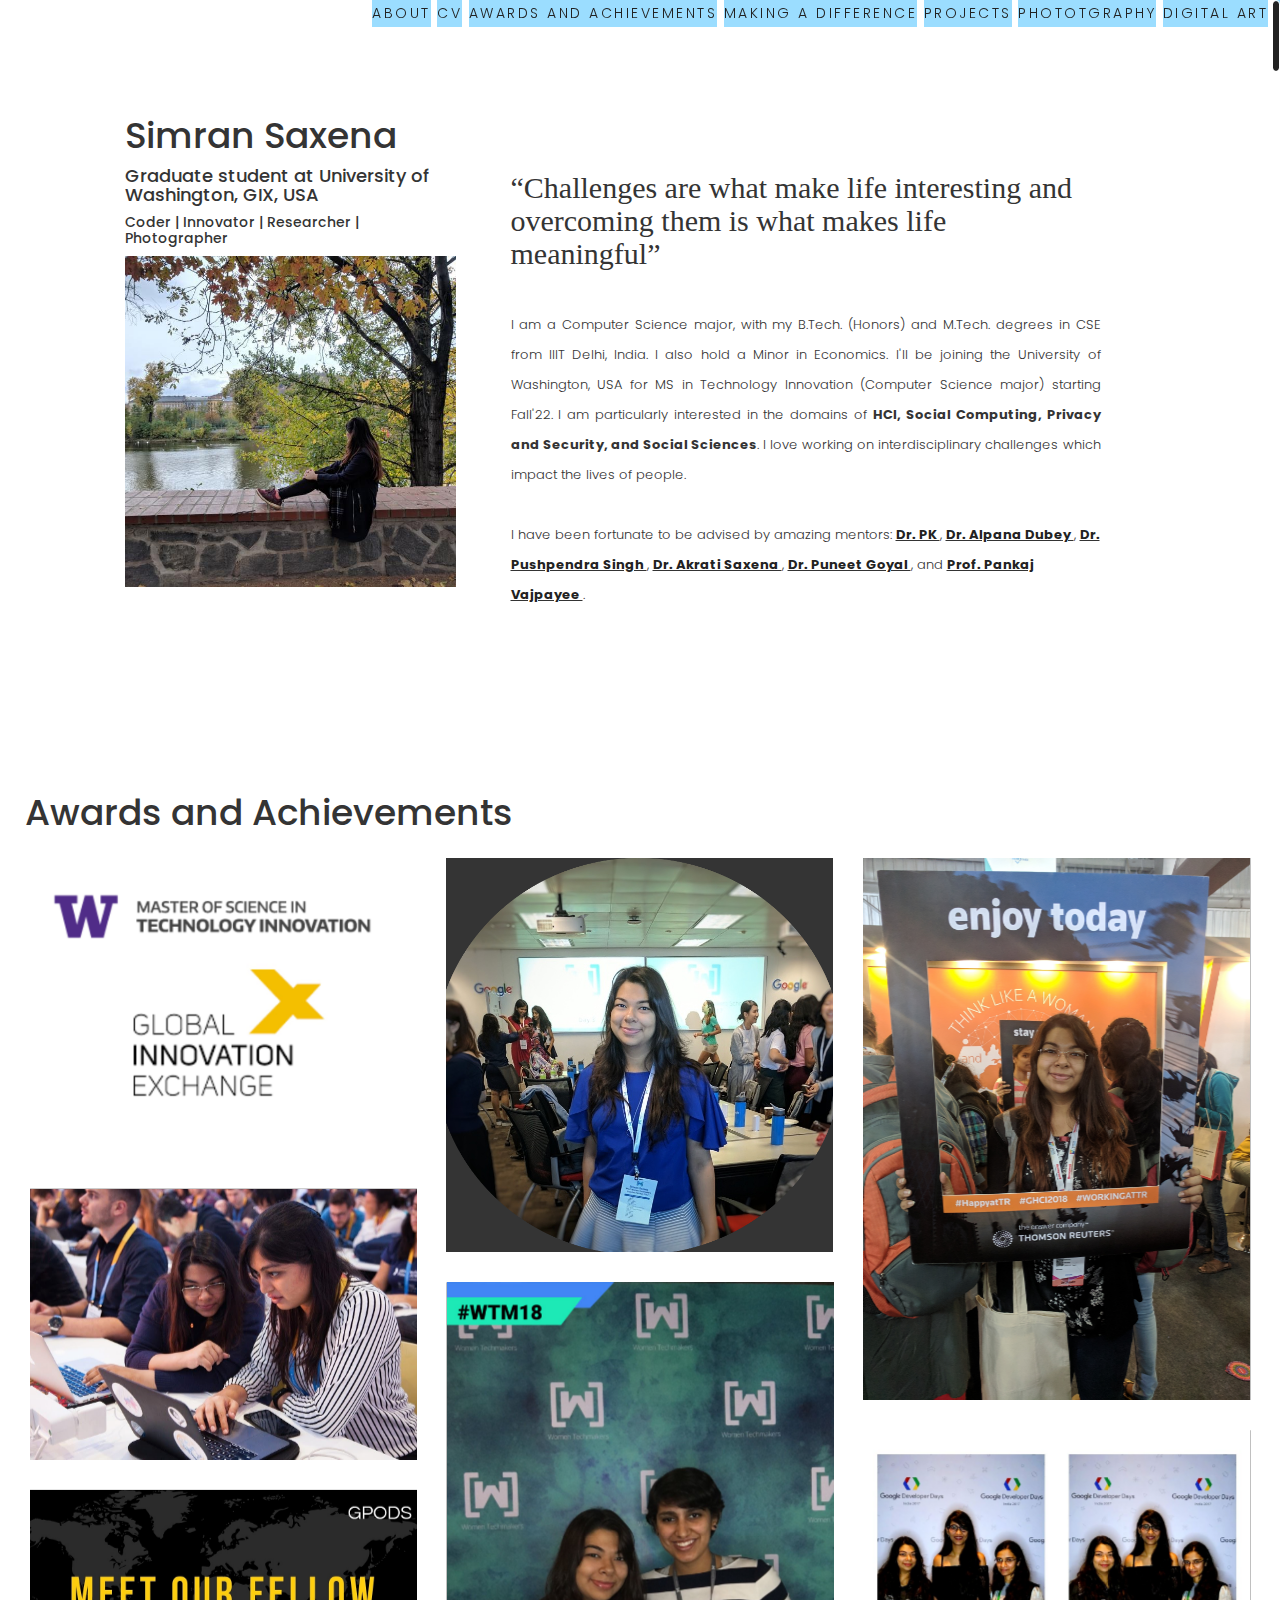
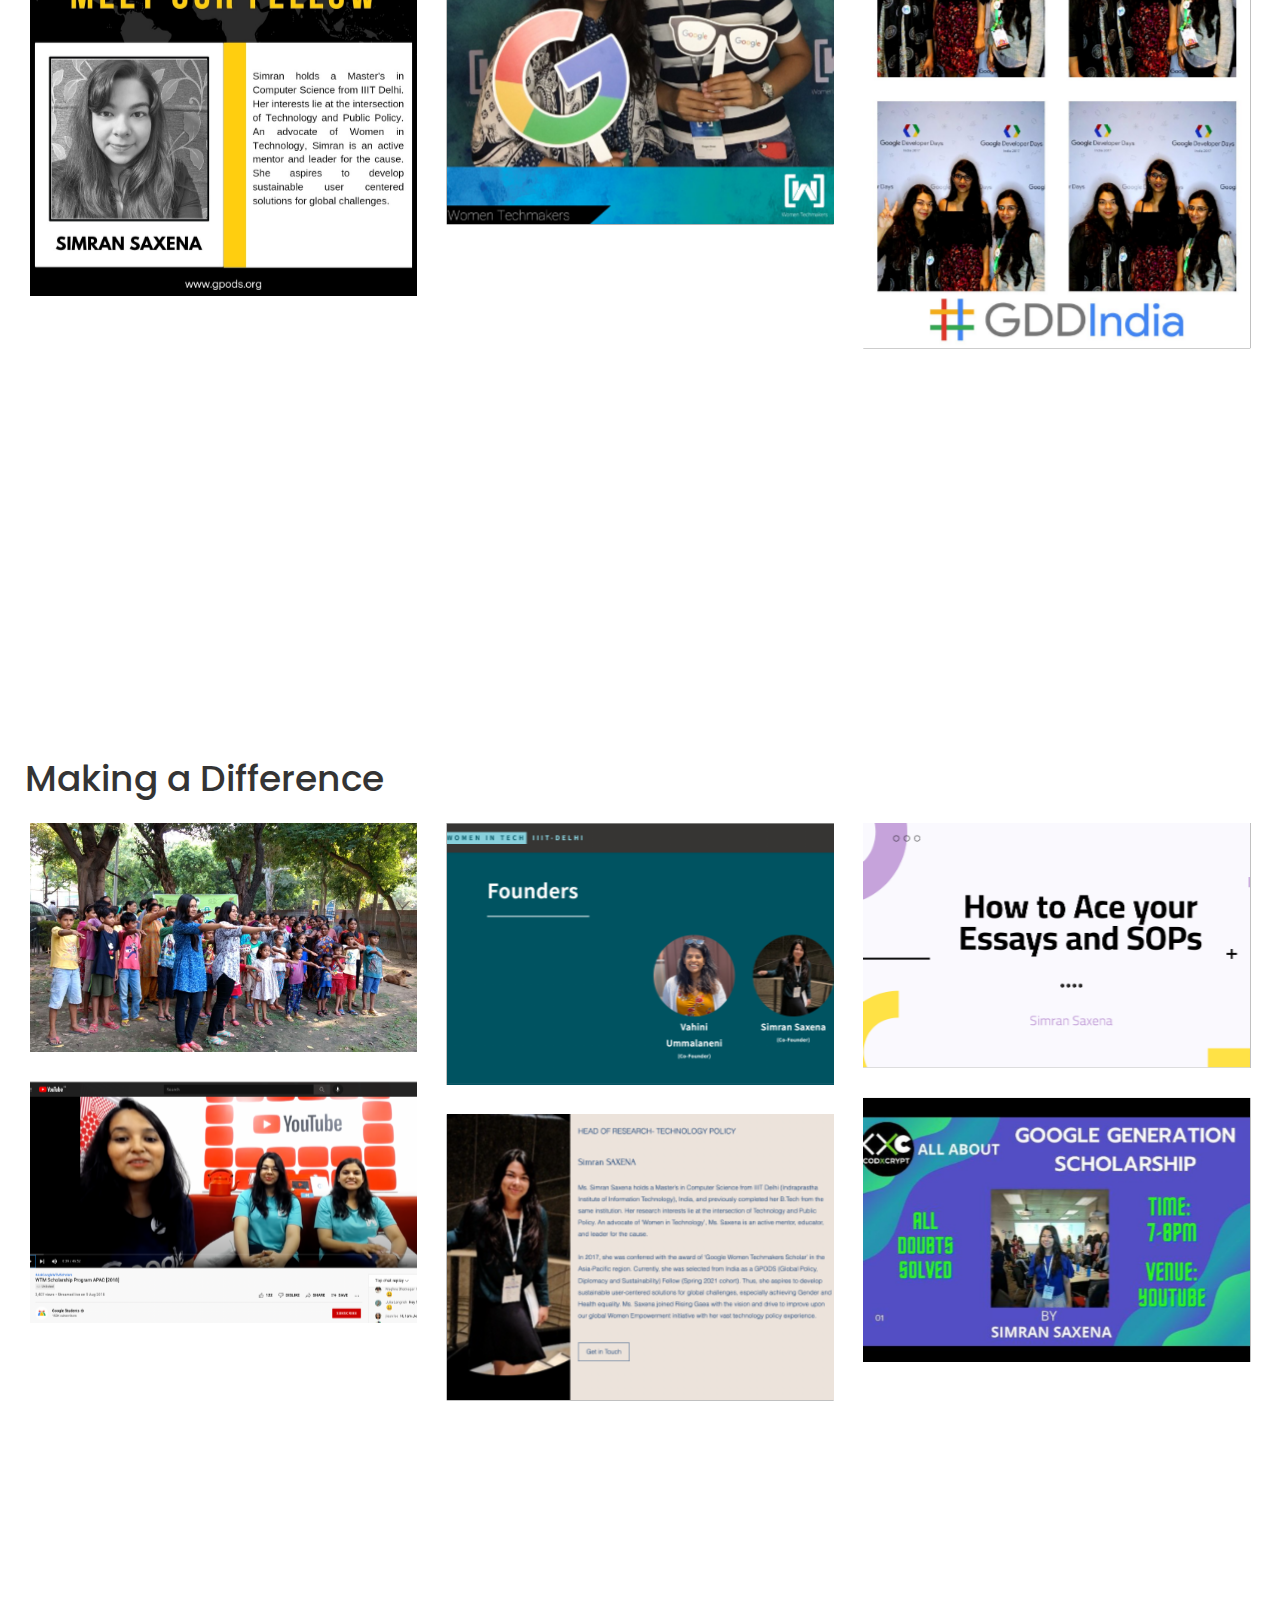
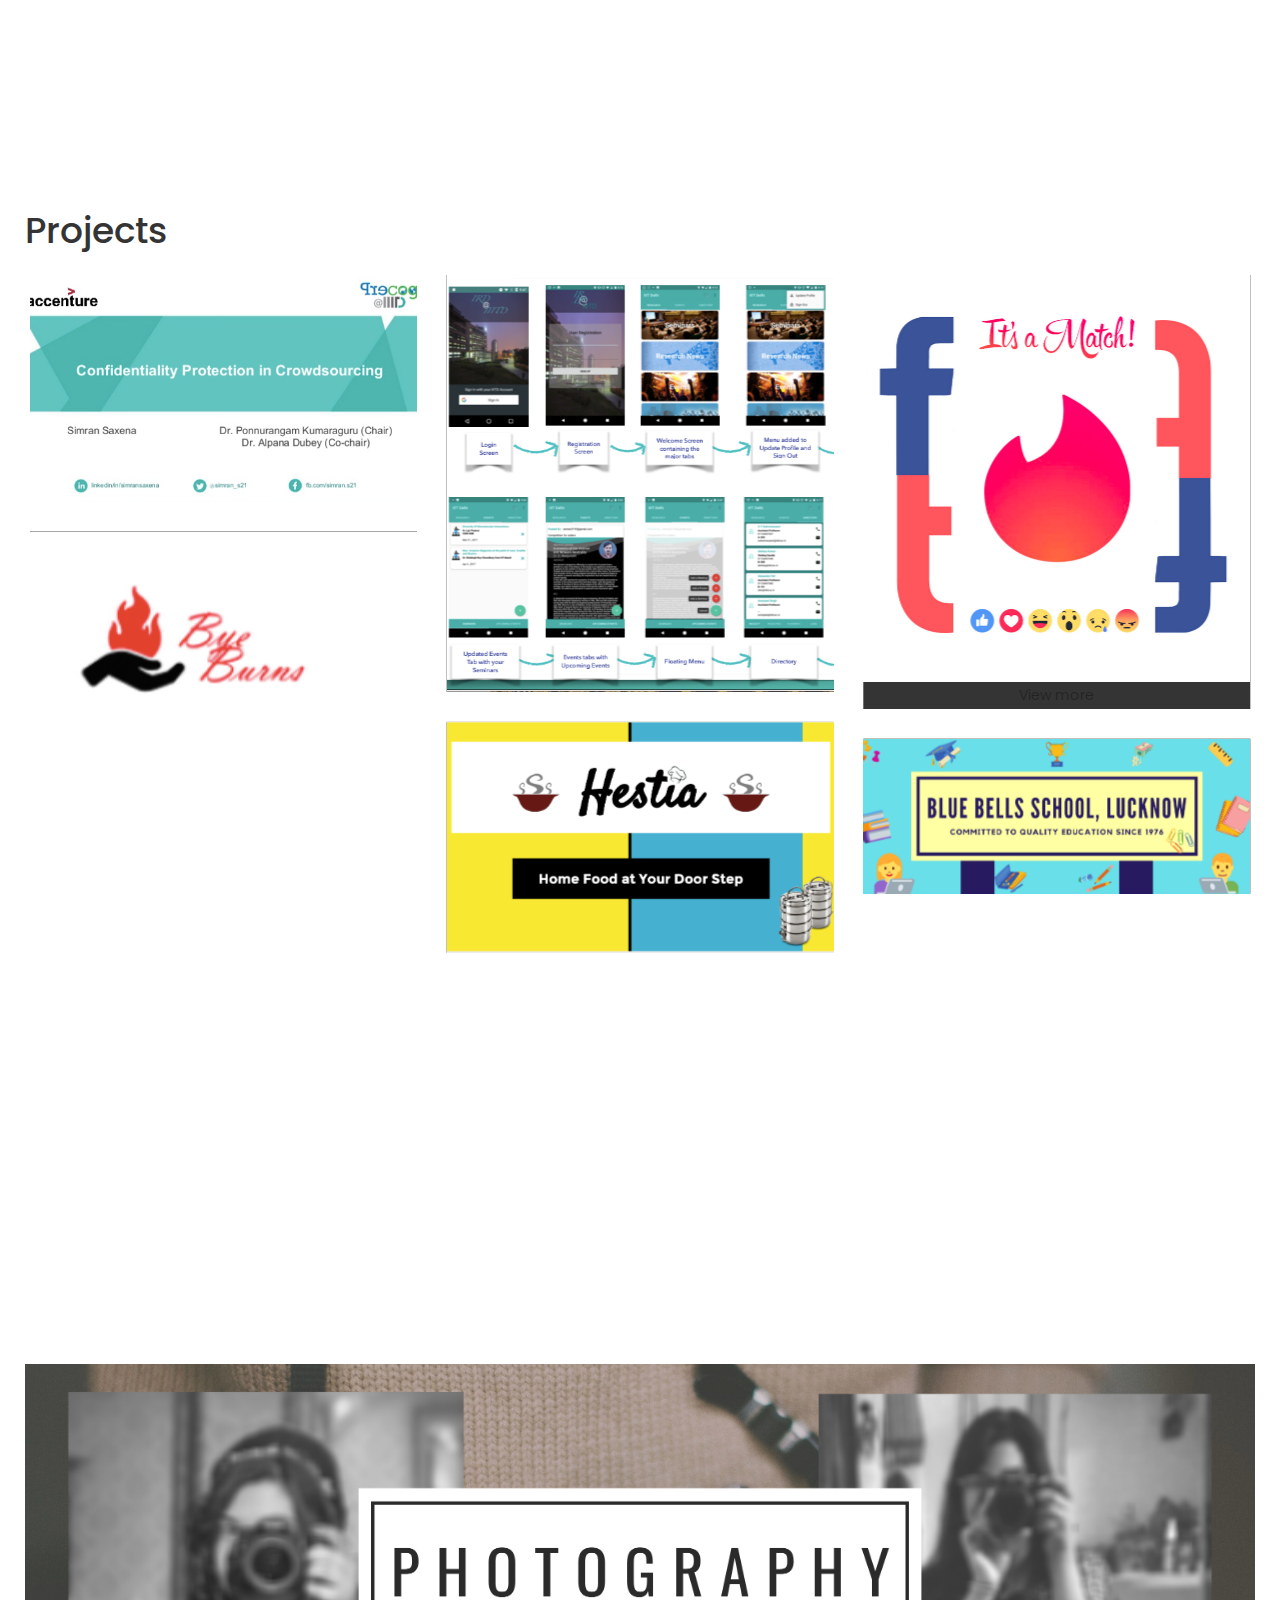
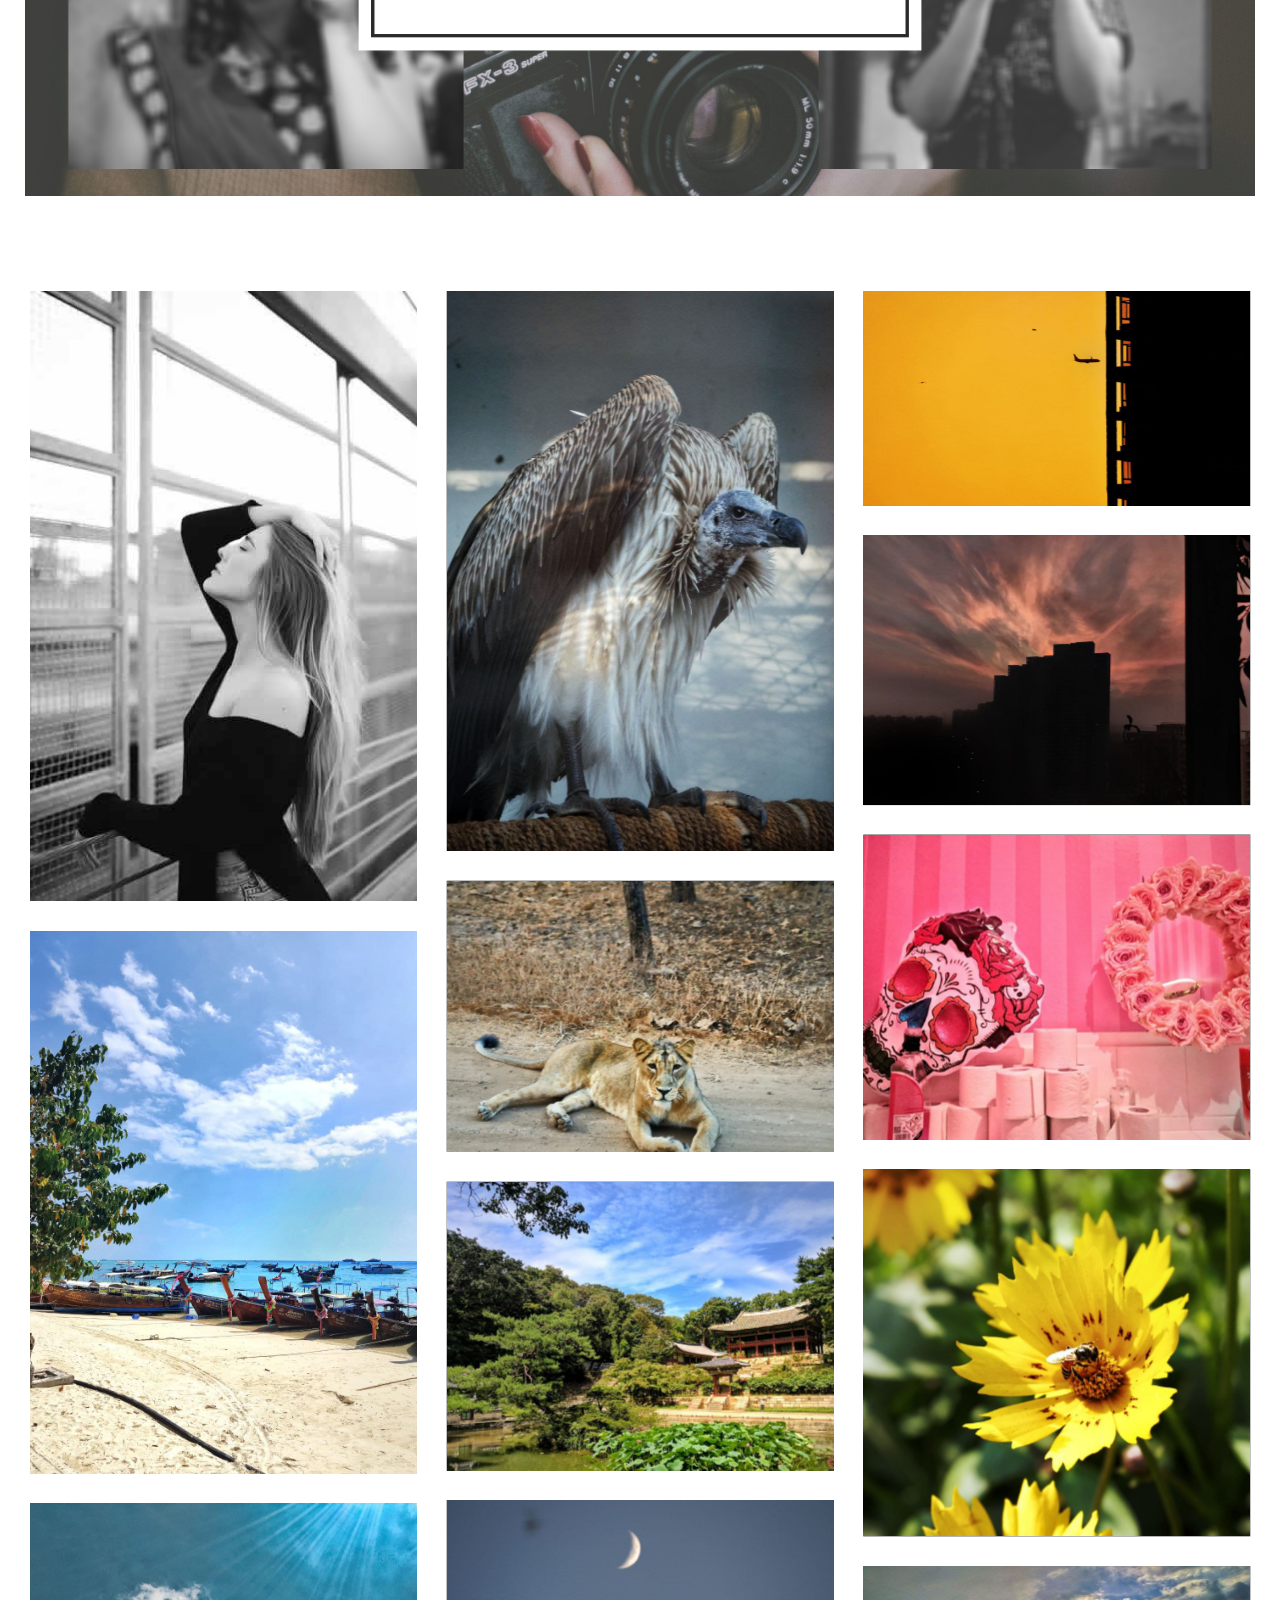
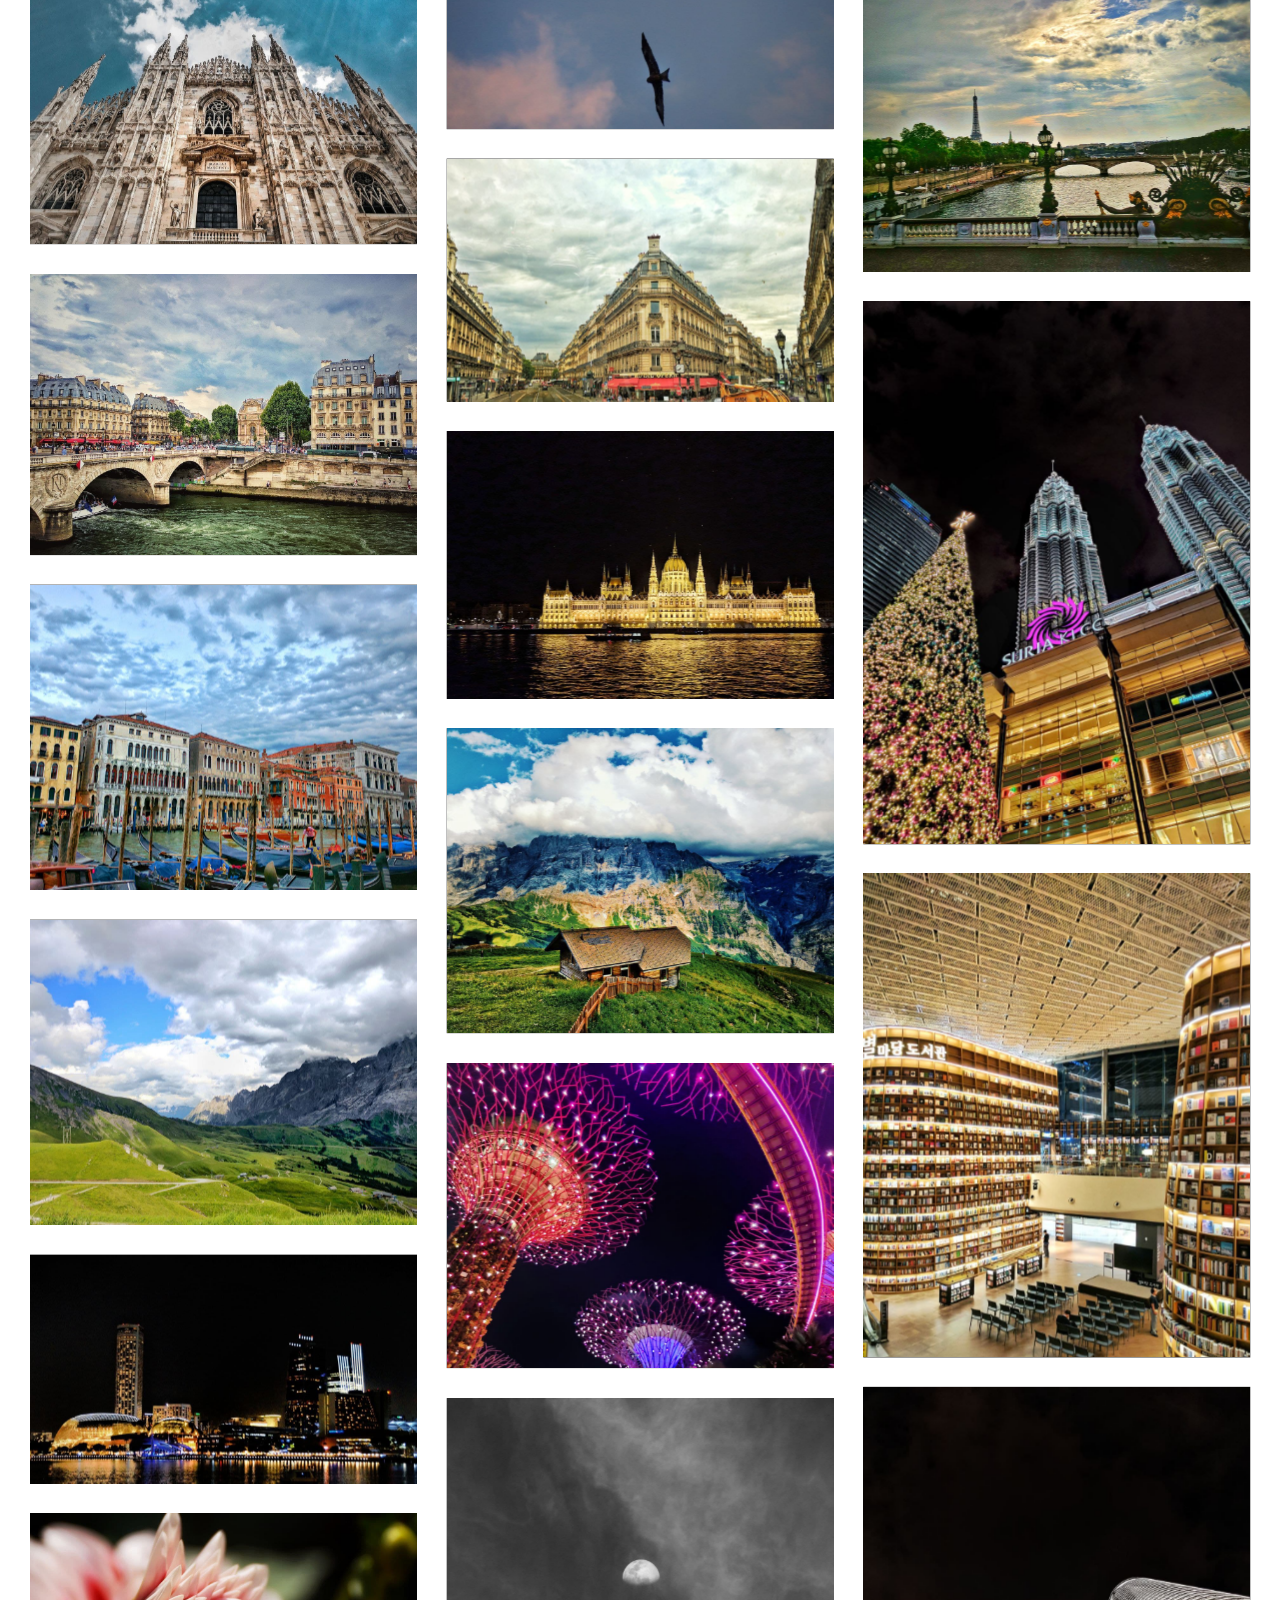
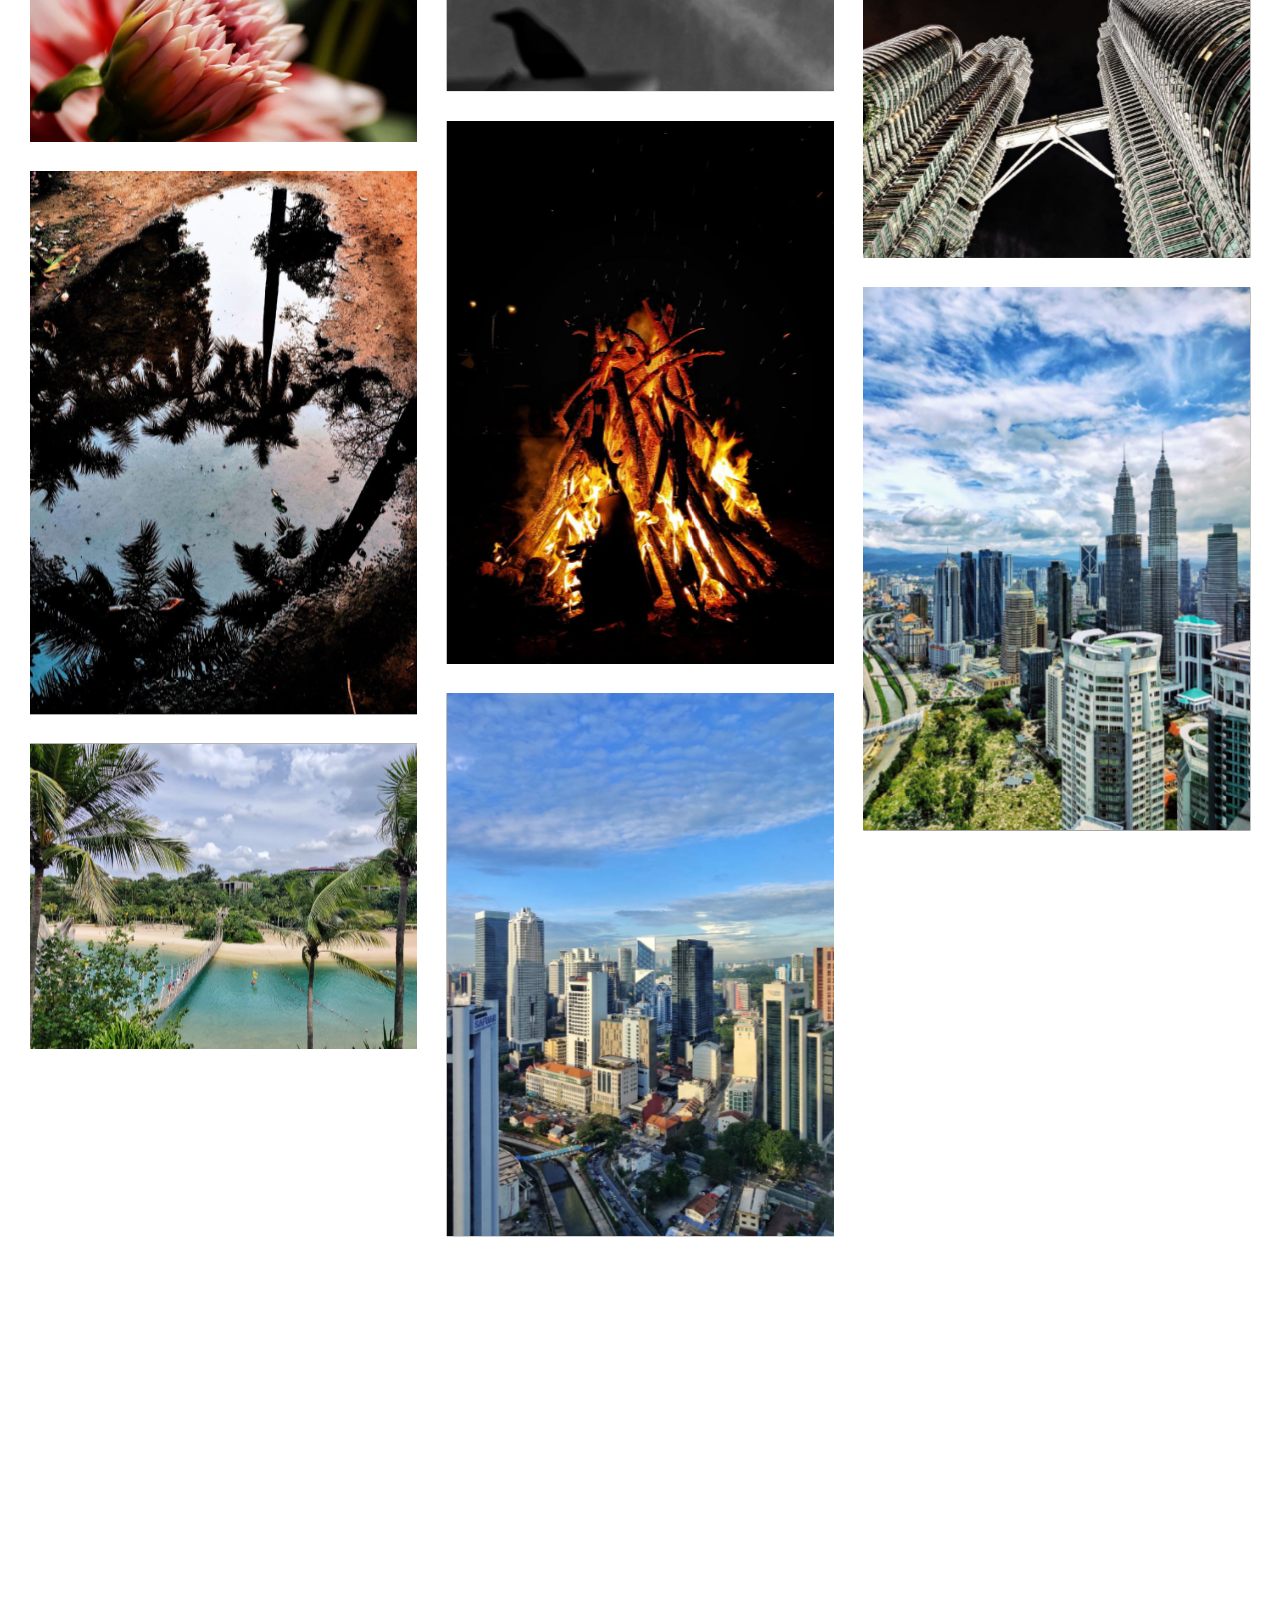
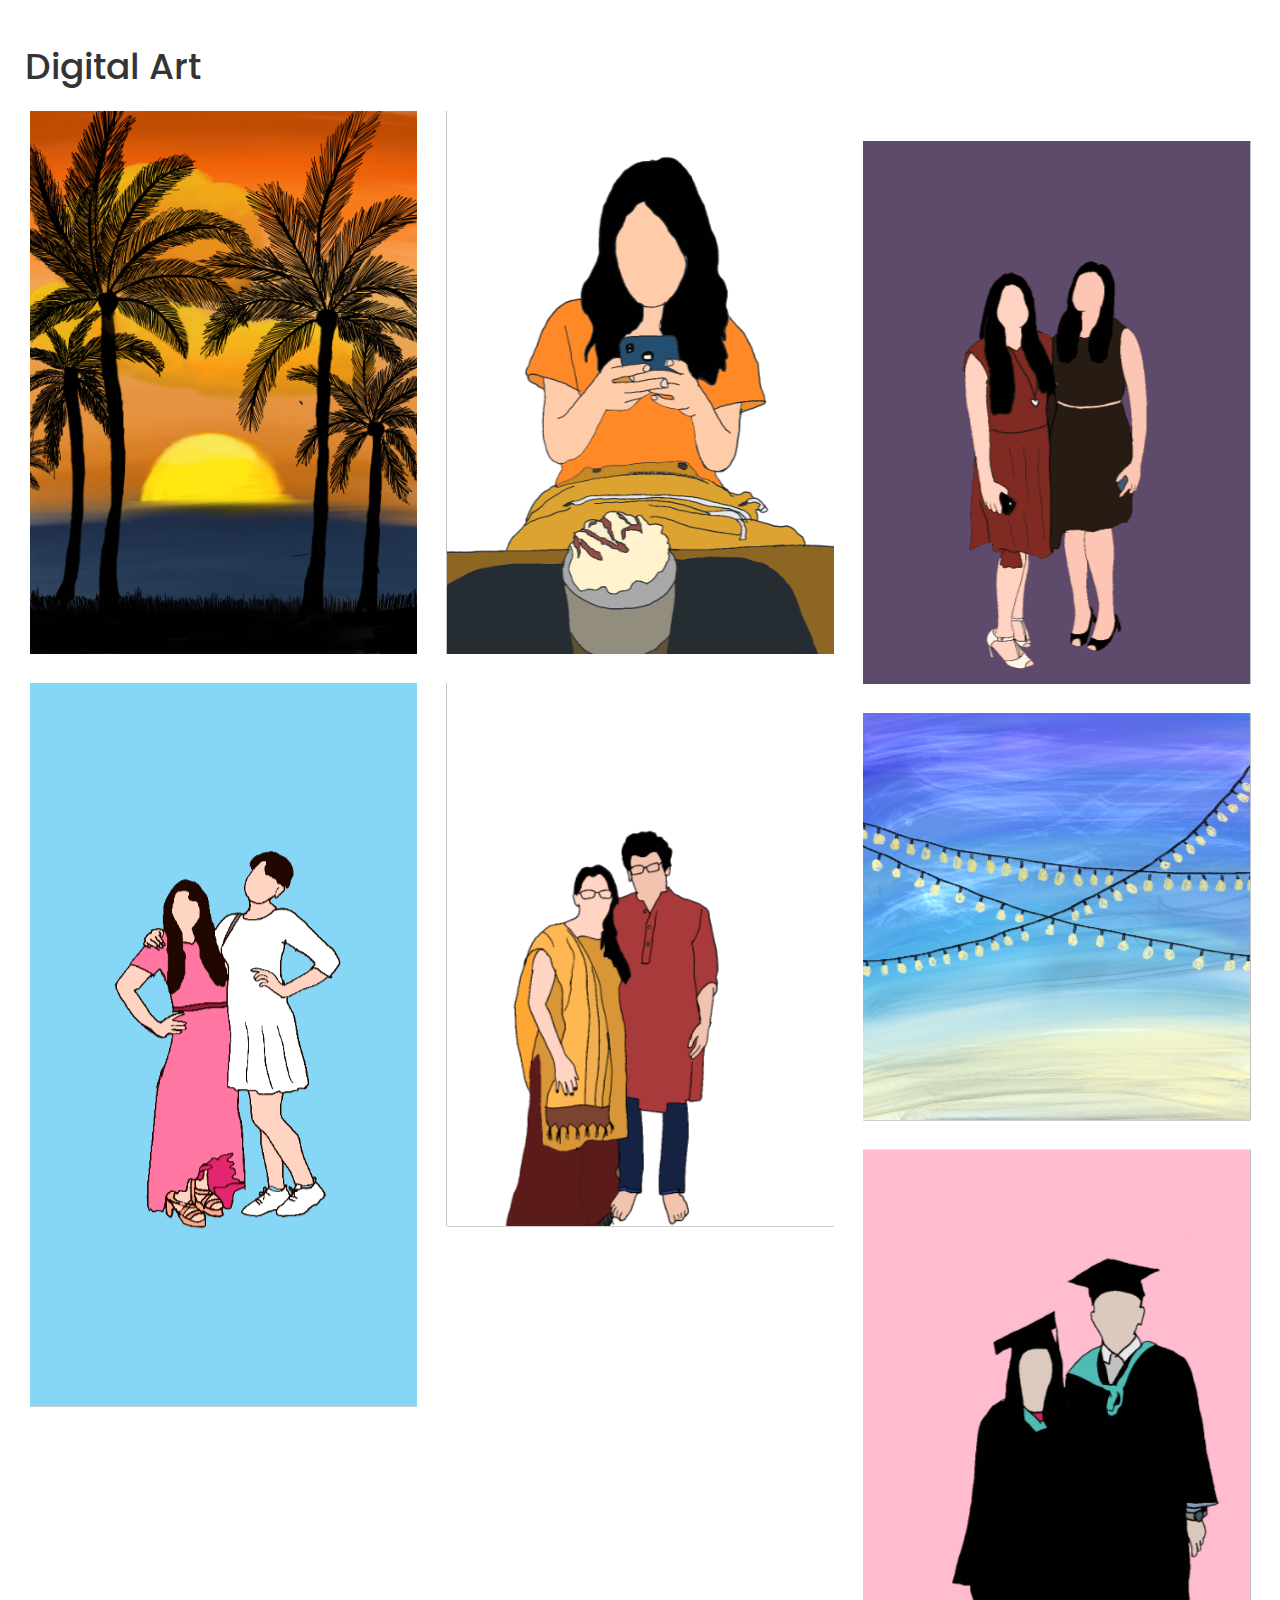
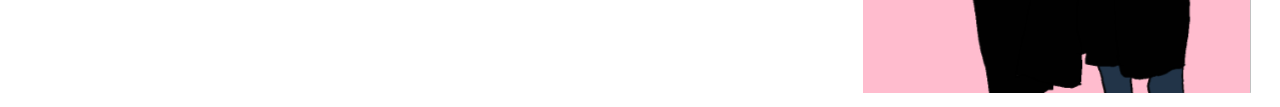
==== index.html @ e4683d5f "change" ====
<!DOCTYPE html>

<html class="no-js"  lang="en">
<head>
<meta charset="utf-8">
<meta http-equiv="X-UA-Compatible" content="IE=edge">
<meta name="viewport" content="initial-scale=1, maximum-scale=1, minimum-scale=1, user-scalable=no">
<link rel="shortcut icon" href="images/favicon.ico" type="image/x-icon">
<title>Simran Saxena</title>

<!-- Normalize -->

<!-- a=1
for i in *.jpg; do
  new=$(printf "%02d.jpg" "$a") #04 pad to length of 4
  mv -i -- "$i" "$new"
  let a=a+1
done  -->


<link rel="stylesheet" href="css/assets/normalize.css" type="text/css">

<!-- Bootstrap -->

<link href="css/assets/bootstrap.min.css" rel="stylesheet" type="text/css">

<!-- Font-awesome.min -->

<link href="css/font-awesome.min.css" rel="stylesheet" type="text/css">

<!-- Effet -->

<link rel="stylesheet" href="css/gallery/foundation.min.css"  type="text/css">
<link rel="stylesheet" type="text/css" href="css/gallery/set1.css" />

<!-- Main Style -->

<link rel="stylesheet" href="css/main.css" type="text/css">

<!-- Responsive Style -->

<link href="css/responsive.css" rel="stylesheet" type="text/css">

<!-- HTML5 shim and Respond.js for IE8 support of HTML5 elements and media queries -->

<!--[if lt IE 9]>

      <script src="https://oss.maxcdn.com/html5shiv/3.7.3/html5shiv.min.js"></script>

      <script src="https://oss.maxcdn.com/respond/1.4.2/respond.min.js"></script>

    <![endif]-->

<script src="js/assets/modernizr-2.8.3.min.js" type="text/javascript"></script>
</head>

<body>

<!-- header -->

<header id="header" class="header">
  <div class="container-fluid">
      <hgroup>
          <!-- logo -->
<!--               <h1>
                  <a href="index.html" title="Simran Saxena">
                  <h1> <a title="Simran Saxena"><img src="images/logo.png" title="S"/></a> </h1>

              </h1> -->

              <nav id="nav-wrap">

                 <a class="mobile-btn" href="#nav-wrap" title="Show navigation">Show navigation</a>
                  <a class="mobile-btn" href="#" title="Hide navigation">Hide navigation</a>

                 <ul id="nav" class="nav">
                    <li><a class="smoothscroll" href="#container" style="background-color: #9bddff">About</a></li>
                    <li><a class="smoothscroll" href="https://drive.google.com/file/d/1jxcj0Ew6QclaDqEBTIQ-oJhxoTAqdoCH/view?usp=sharing" style="background-color: #9bddff">CV</a></li>
                    <li><a class="smoothscroll" href="#awards" style="background-color: #9bddff">Awards and Achievements</a></li>
                    <li><a class="smoothscroll" href="#leadership" style="background-color: #9bddff">Making a Difference</a></li>
                    <li><a class="smoothscroll" href="#projects" style="background-color: #9bddff">Projects</a></li>
                   <li><a class="smoothscroll" href="#photography" style="background-color: #9bddff">Phototgraphy</a></li>
                   <li><a class="smoothscroll" href="#digitalArt" style="background-color: #9bddff">Digital Art</a></li>
                   <li><a class="smoothscroll" href="index.html" style="background-color: #9bddff">    .</a></li>

                   <!-- <li><a class="smoothscroll" href="pdfs/cv.pdf" style="background-color: #EBEBEB">CV</a></li> -->
                 </ul> <!-- end #nav -->

              </nav>
            <!-- logo -->
            <!-- nav -->

          <!--   <nav>
              <div class="menu-expanded" id="tohide">
                <div class="nav-icon">
                    <div id="menu" class="menu"></div>
                      <p>menu</p>
                  </div>
                  <div class="cross">
                      <span class="linee linea1"></span>
                      <span class="linee linea2"></span>
                      <span class="linee linea3"></span>                      
                  </div>
                  <div class="main-menu" >
                      <ul>
                          <li><a href="index.html">Home</a></li>
                          <li><a href="#container">About</a></li>
                          <!-- <li><a href="index.html#projects">Projects</a></li> -->
                          <!-- <li><a data-toggle="collapse" data-target=".navbar-collapse" href="#projects">Projects</a></li>  

                          <li><a href="#photography">Phototgraphy</a></li>
                      </ul>
                  </div>
              </div>
            </nav> -->
            <!-- nav -->
        </hgroup>
    </div>
</header>

<!-- header -->

<main class="main-wrapper" id="container"> 
  
  <div class="container">

    <div class="wrapper-inner">

      <div class="about-content">

      <!-- left -->

      <section class="inner-left">

        <header>

          <h1>Simran Saxena</h1>
          <h4>Graduate student at University of Washington, GIX, USA</h4>

          <h5>Coder | Innovator | Researcher | Photographer</h5>

        </header>

        <figure class="details-image">

            <img src="images/about.jpg" alt="" class="img-responsive"/>

        </figure>


      </section>

      <!-- left -->

      <!-- right -->

      <section class="inner-right" style="padding:55px">

        <!-- <h4>About</h4> -->
        <h2 style="font-family:cursive">“Challenges are what make life interesting and overcoming them is what makes life meaningful”</h2>

        <p></p>

        <p style="text-align:justify">I am a Computer Science major, with my B.Tech. (Honors) and M.Tech. degrees in CSE from IIIT Delhi, India. I also hold a Minor in Economics. I'll be joining the University of Washington, USA for MS in Technology Innovation (Computer Science major) starting Fall'22. 
        I am particularly interested in the domains of <b> HCI, Social Computing, Privacy and Security, and Social Sciences</b>. I love working on interdisciplinary challenges which impact the lives of people. </p> 

        <p> I have been fortunate to be advised by amazing mentors: <b><u><a href="https://www.iiitd.ac.in/pk"> Dr. PK </a></b></u>, <b><u><a href="https://www.linkedin.com/in/alpana-dubey-2b66a21/?originalSubdomain=in"> Dr. Alpana Dubey </a></b></u>, <b><u><a href="https://www.iiitd.ac.in/pushpendra"> Dr. Pushpendra Singh </a></b></u>, <b><u><a href="http://akratisaxena.com/"> Dr. Akrati Saxena </a></b></u>, <b><u><a href="https://sites.google.com/view/goyalpuneet/home"> Dr. Puneet Goyal </a></b></u>, and <b><u><a href="https://ssh.iiitd.ac.in/pankaj.php"> Prof. Pankaj Vajpayee </a></b></u>. 

      </section>

      <!-- right -->

      </div>
    </div>  
  </div>


<!-- Making a difference -->

 <div class="wrapper">
    <div class="" id="awards">
      <h1> Awards and Achievements </h1>

      <ul class="small-block-grid-2 medium-block-grid-3 large-block-grid-3 masonry">

        <li class="masonry-item grid">
          <figure class="effect-sarah"> <img src="images/uw_gix.jpg" alt="" />
            <figcaption>
              <h2 style="color:white;">University of washington MS in Technology Innovation Scholarship</h2>
              <p>Awarded a scholarship of $20,000 based of the strength of my application for the graduate school at UW.</p>
              <p>Click to know more...</p>
              <a href="https://gixnetwork.org/">View more</a> </figcaption>             
          </figure>
        </li>    

         <li class="masonry-item grid">
          <figure class="effect-sarah"> <img src="images/leadership/WTM0.png" alt="" />
            <figcaption>
              <h2 style="color:white;">Google   WomenTech   Makers    Scholarship</h2>
              <p>Google WomenTech Makers Scholar (Anita Borg Scholarship) for demonstrating outstanding academic achievement, leadership and community involvement. Invited for an all funded Scholar's Retreat at Google, Seoul, South Korea and received $1000 scholarship</p>
              <p>Click to know more...</p>

              <a href="wtm.html">View more</a> </figcaption>              

          </figure>
        </li>    

        <li class="masonry-item grid">
          <figure class="effect-sarah"> <img src="images/ghci/ghci11.jpg" alt="" />
            <figcaption>
              <h2 style="color:white;">Grace Hopper Conference India</h2>
              <p>Received invitation and travel grant from Google to attend the Grace Hopper Conference India Celebration.</p>
              <p>Click to know more...</p>

              <a href="ghci.html">View more</a> </figcaption>              
          </figure>
        </li> 


        <li class="masonry-item grid">
          <figure class="effect-sarah"> <img src="images/firebase/fb1.jpg" alt="" />
            <figcaption>
              <h2 style="color:white;">Google Firebase Summit, Prague, Czech Republic</h2>
              <p>Awarded Women TechMakers Travel Grant from Google to attend Firebase Summit in Prague, Czech Republic.</p>
              <p>Click to know more...</p>

              <a href="firebase.html">View more</a> </figcaption>              
          </figure>
        </li>

        <li class="masonry-item grid">
          <figure class="effect-sarah"> <img src="images/iwd18/iwd1.jpg" alt="" />
            <figcaption>
              <h2 style="color:white;">International Women's Day Celebration @ Google Bangalore</h2>
              <p>Invited for International Women's Day Celebration 2018 at Google Office, Bangalore. Google supported me through a travel grant to attent the event.</p>
              <p>Click to know more...</p>

              <a href="iwd18.html">View more</a> </figcaption>              
          </figure>
        </li>

        <li class="masonry-item grid">
          <figure class="effect-sarah"> <img src="images/gdd/gdd1.jpg" alt="" />
            <figcaption>
              <h2 style="color:white;">Google Developer's Days Conference, Bangalore</h2>
              <p>Invited for the 1st Google Developers Days Conference India at Bangalore</p>
              <p>Click to know more...</p>

              <a href="gdd.html">View more</a> </figcaption>              
          </figure>
        </li>

        <li class="masonry-item grid">
          <figure class="effect-sarah"> <img src="images/gpods.jpeg" alt="" />
            <figcaption>
              <h2 style="color:white;">Fellow @GPODS</h2>
              <p>A three-month intensive program involving a host of lectures and skill workshops to build a foundational understanding of global governance, public policy, sustainable ecosystems, and strategic issues from a multidimensional perspective</p>
              <p>Click to know more...</p>

              <a href="https://www.gpods.org/">View more</a> </figcaption>              
          </figure>
        </li>

      </ul>
    </div>
  </div>



<!-- Making a difference -->

 <div class="wrapper">
    <div class="" id="leadership">
      <h1> Making a Difference </h1>

      <ul class="small-block-grid-2 medium-block-grid-3 large-block-grid-3 masonry">
         <li class="masonry-item grid">
          <figure class="effect-sarah"> <img src="images/leadership/sc1.jpg" alt="" />
            <figcaption>
              <h2 style="color:white;">Summer Camp for Children</h2>
              <p>Organized summer camps for children of domestic helpers in my residential colony</p>

          </figure>
        </li>   

        <li class="masonry-item grid">
          <figure class="effect-sarah"> <img src="images/wit.png" alt="" />
            <figcaption>
              <h2 style="color:white;">Founder, Women in Tech @ IIIT Delhi</span></h2>
              <p>Co-founded the Women in Tech Club at IIIT Delhi. It's now a community of over 3000 people.</p>
              <p>Click for website...</p>

              <a href="http://wit.iiitd.edu.in/home">View more</a> </figcaption>
          </figure>
        </li> 

          <li class="masonry-item grid">
           <figure class="effect-sarah"> <img src="images/essay_sop_talk.png" alt="" />
             <figcaption>
               <h2 style="color:white;">Talk on How to ace your essays and sops</h2>
               <p>Gave a talk in the International Women's Day Celebration hosted by Google Women TechMakers and Google Developers Groups Communities</p>
               <p>Click for slides</p>

               <a href="https://drive.google.com/file/d/1yE4tKgyEneASMcQFDvCJdjNIFhjTb5qR/view?usp=sharing">Slides</a> </figcaption>              
 
           </figure>
         </li>   

        <li class="masonry-item grid">
          <figure class="effect-sarah"> <img src="images/ytl.png" alt="" />
            <figcaption>
              <h2 style="color:white;">Live on Google Student's YouTube Channel</h2>
              <p>Invited by Google to talk about my Women TechMakers Scholarship application process and experience live on YouTube from Google Office</p>
              <p>Click for video...</p>

              <a href="https://www.youtube.com/watch?v=OC8JsvgAfYM&ab_channel=GoogleStudents">View more</a> </figcaption>
          </figure>
        </li> 
        <li class="masonry-item grid">
          <figure class="effect-sarah"> <img src="images/codxcrypt.jpg" alt="" />
            <figcaption>
              <h2 style="color:white;">YouTube Live</span></h2>
              <p>Invited by CodXCrypt to talk live about Google Generation Scholarship Applications and guiding students</p>
              <p>Click for video...</p>

              <a href="https://www.youtube.com/watch?v=BKjGZaGnEIM&ab_channel=CodXCryptCommunity">View more</a> </figcaption>
          </figure>
        </li>

        <li class="masonry-item grid">
          <figure class="effect-sarah"> <img src="images/risinggaea.png" alt="" />
            <figcaption>
              <h2 style="color:white;">HEAD OF RESEARCH - TECHNOLOGY POLICY @ Rising Gaea</span></h2>
              <p>Enabling change while contribtuing through my skills in Research, Technology, and Policy </p>
              <p>Click for website...</p>

              <a href="https://risinggaea.wixsite.com/risinggaea">View more</a> </figcaption>
          </figure>
        </li>
      </ul>
    </div>
  </div>



  <!-- Projects -->

  <div class="wrapper">
    <div class="" id="projects">
      <h1> Projects </h1>

      <ul class="small-block-grid-2 medium-block-grid-3 large-block-grid-3 masonry">
         <li class="masonry-item grid">
          <figure class="effect-sarah"> <img src="images/projects/thesis.jpg" alt="" />
            <figcaption>
              <h2 style="color:white;">Confidentiality Protection in Crowdsourcing</h2>
              <p>The project aims to study the process of crowdsourcing thoroughly, identify points from where confidentiality leaks could occur, the types of vulnerabilities, and suggest solutions to ensure confidentiality of data before it is posted on a crowdsourcing platform by an organization.</p>
              <a href="thesis_details.html">View more</a> </figcaption>              

          </figure>
        </li>    

        <li class="masonry-item grid">
          <figure class="effect-sarah"> <img src="images/projects/btp.jpg" alt="" />
            <figcaption>
              <h2 style="color:white;">Android App <span> for IIIT Delhi</span></h2>
              <p>The project aims to successfully build an Android Application which would serve as a single platform to view all activities at IIIT Delhi. It makes use of Android Studio, Java Programming, JSoup Library, few APIs and Firebase Cloud Platform. Few of its features involve: viewing the seminars, adding them to the calendar, reading the research related news of the Institute, a directory of the Institute with one tap calling and emailing facility, project management and advertisement interface etc.</p>
              <a href="btp.html">View more</a> </figcaption>
          </figure>
        </li>
        <li class="masonry-item grid">
          <figure class="effect-sarah"> <img src="images/projects/psosm_project.jpg" alt="" />
            <figcaption>
              <h2>Photo <span>Identifying Facebook profiles from Tinder Profiles</span></h2>
              <p class="description">Studied the linkability issue that exists in the world of social networks. Linked Facebook profiles using the information given on Tinder Profiles of people and found out more about them than that they intended to reveal. Highlighted the privacy concern that exists in such cases.</p>
              <a href="https://iiitd-cse648-psosm2017.blogspot.com/2017/11/in-online-world-everything-that-you.html">View more</a> </figcaption>
              <a href="details.html">View more</a> </figcaption>
          </figure>
        </li>
        <li class="masonry-item grid">
          <figure class="effect-sarah"> <img src="images/byeburns/banner.jpg" alt="" />
            <figcaption>
              <h2> <span>Bye Burns</span></h2>
              <p class="description">Automated Timely First-Aid Treatment of Burns</p>
              <a href="byeburns.html">View more</a> </figcaption>
          </figure>
        </li>
        <li class="masonry-item grid">
          <figure class="effect-sarah"> <img src="images/hestia/01.jpg" alt="" />
            <figcaption>
              <h2> <span>Hestia</span></h2>
              <p class="description">For the love of home-made food</p>
              <a href="hestia.html">View more</a> </figcaption>
          </figure>
        </li>
        <li class="masonry-item grid">
          <figure class="effect-sarah"> <img src="images/projects/bluebells.jpg" alt="" />
            <figcaption>
              <h2> <span>Blue Bells School</span></h2>
              <p class="description"></p>
              <a href="https://www.bluebellsschoollucknow.com/">View more</a> </figcaption>
          </figure>
        </li>

     
      </ul>
    </div>
  </div>


  <!-- Photography -->

  <div class="wrapper" id="photography">
    <div class="">

       <figure class="details-image">

            <img src="images/photography_banner.png" alt="" class="img-responsive"/>

        </figure>
      <!-- <h1> Photography </h1> -->

      <ul class="small-block-grid-2 medium-block-grid-3 large-block-grid-3 masonry">
        <li class="masonry-item grid">
          <figure class="effect-sarah"> <img src="images/gallery/01.jpg" alt="" />
        <!--     <figcaption>
              <h2>Photo <span>Title</span></h2>
              <p>Lorem ipsum dolor sit amet, consectetur adipiscing elit.</p>
              <a href="details.html">View more</a> </figcaption> -->
          </figure>
        </li>
        <li class="masonry-item grid">
          <figure class="effect-sarah"> <img src="images/gallery/02.jpg" alt="" />
            <!-- <figcaption>
              <h2>Photo <span>Title</span></h2>
              <p>Lorem ipsum dolor sit amet, consectetur adipiscing elit.</p>
              <a href="details.html">View more</a> </figcaption> -->
          </figure>
        </li>
        <li class="masonry-item grid">
          <figure class="effect-sarah"> <img src="images/gallery/03.jpg" alt="" />
            <!-- <figcaption>
              <h2>Photo <span>Title</span></h2>
              <p class="description">Lorem ipsum dolor sit amet, consectetur adipiscing elit</p>
              <a href="details.html">View more</a> </figcaption> -->
          </figure>
        </li>
        <li class="masonry-item grid">
          <figure class="effect-sarah"> <img src="images/gallery/04.jpg" alt="" />
            <!-- <figcaption>
              <h2>Photo <span>Title</span></h2>
              <p class="description">Lorem ipsum dolor sit amet, consectetur adipiscing elit</p>
              <a href="details.html">View more</a> </figcaption> -->
          </figure>
        </li>
        <li class="masonry-item grid">
          <figure class="effect-sarah"> <img src="images/gallery/05.jpg" alt="" />
           <!--  <figcaption>
              <h2>Photo <span>Title</span></h2>
              <p class="description">Lorem ipsum dolor sit amet, consectetur adipiscing elit</p>
              <a href="details.html">View more</a> </figcaption> -->
          </figure>
        </li>
        <li class="masonry-item grid">
          <figure class="effect-sarah"> <img src="images/gallery/06.jpg" alt="" />
            <!-- <figcaption>
              <h2>Photo <span>Title</span></h2>
              <p class="description">Lorem ipsum dolor sit amet, consectetur adipiscing elit</p>
              <a href="details.html">View more</a> </figcaption> -->
          </figure>
        </li>
        <li class="masonry-item grid">
          <figure class="effect-sarah"> <img src="images/gallery/07.jpg" alt="" />
           <!--  <figcaption>
              <h2>Photo <span>Title</span></h2>
              <p class="description">Lorem ipsum dolor sit amet, consectetur adipiscing elit</p>
              <a href="details.html">View more</a> </figcaption> -->
          </figure>
        </li>
        <li class="masonry-item grid">
          <figure class="effect-sarah"> <img src="images/gallery/08.jpg" alt="" />
            <!-- <figcaption>
              <h2>Photo <span>Title</span></h2>
              <p class="description">Lorem ipsum dolor sit amet, consectetur adipiscing elit</p>
              <a href="details.html">View more</a> </figcaption> -->
          </figure>
        </li>
        <li class="masonry-item grid">
          <figure class="effect-sarah"> <img src="images/gallery/09.jpg" alt="" />
            <!-- <figcaption>
              <h2>Photo <span>Title</span></h2>
              <p class="description">Lorem ipsum dolor sit amet, consectetur adipiscing elit</p>
              <a href="details.html">View more</a> </figcaption> -->
          </figure>
        </li>
        <li class="masonry-item grid">
          <figure class="effect-sarah"> <img src="images/gallery/10.jpg" alt="" />
            <!-- <figcaption>
              <h2>Photo <span>Title</span></h2>
              <p class="description">Lorem ipsum dolor sit amet, consectetur adipiscing elit</p>
              <a href="details.html">View more</a> </figcaption> -->
          </figure>
        </li>
        <li class="masonry-item grid">
          <figure class="effect-sarah"> <img src="images/gallery/11.jpg" alt="" />
            <!-- <figcaption>
              <h2>Photo <span>Title</span></h2>
              <p class="description">Lorem ipsum dolor sit amet, consectetur adipiscing elit</p>
              <a href="details.html">View more</a> </figcaption> -->
          </figure>
        </li>
        <li class="masonry-item grid">
          <figure class="effect-sarah"> <img src="images/gallery/12.jpg" alt="" />
            <!-- <figcaption>
              <h2>Photo <span>Title</span></h2>
              <p class="description">Lorem ipsum dolor sit amet, consectetur adipiscing elit</p>
              <a href="details.html">View more</a> </figcaption> -->
          </figure>
        </li>
        <li class="masonry-item grid">
          <figure class="effect-sarah"> <img src="images/gallery/13.jpg" alt="" />
            <!-- <figcaption>
              <h2>Photo <span>Title</span></h2>
              <p class="description">Lorem ipsum dolor sit amet, consectetur adipiscing elit</p>
              <a href="details.html">View more</a> </figcaption> -->
          </figure>
        </li>
        <li class="masonry-item grid">
          <figure class="effect-sarah"> <img src="images/gallery/14.jpg" alt="" />
            <!-- <figcaption>
              <h2>Photo <span>Title</span></h2>
              <p class="description">Lorem ipsum dolor sit amet, consectetur adipiscing elit</p>
              <a href="details.html">View more</a> </figcaption> -->
          </figure>
        </li>
        
        <li class="masonry-item grid">
          <figure class="effect-sarah"> <img src="images/gallery/16.jpg" alt="" />
            <!-- <figcaption>
              <h2>Photo <span>Title</span></h2>
              <p class="description">Lorem ipsum dolor sit amet, consectetur adipiscing elit</p>
              <a href="details.html">View more</a> </figcaption> -->
          </figure>
        </li>
        <li class="masonry-item grid">
          <figure class="effect-sarah"> <img src="images/gallery/17.jpg" alt="" />
           <!--  <figcaption>
              <h2>Photo <span>Title</span></h2>
              <p class="description">Lorem ipsum dolor sit amet, consectetur adipiscing elit</p>
              <a href="details.html">View more</a> </figcaption> -->
          </figure>
        </li>
         <li class="masonry-item grid">
          <figure class="effect-sarah"> <img src="images/gallery/18.jpg" alt="" />
            <!-- <figcaption>
              <h2>Photo <span>Title</span></h2>
              <p class="description">Lorem ipsum dolor sit amet, consectetur adipiscing elit</p>
              <a href="details.html">View more</a> </figcaption> -->
          </figure>
        </li>
         <li class="masonry-item grid">
          <figure class="effect-sarah"> <img src="images/gallery/19.jpg" alt="" />
            <!-- <figcaption>
              <h2>Photo <span>Title</span></h2>
              <p class="description">Lorem ipsum dolor sit amet, consectetur adipiscing elit</p>
              <a href="details.html">View more</a> </figcaption> -->
          </figure>
        </li>
        <li class="masonry-item grid">
          <figure class="effect-sarah"> <img src="images/gallery/20.jpg" alt="" />
            <!-- <figcaption>
              <h2>Photo <span>Title</span></h2>
              <p class="description">Lorem ipsum dolor sit amet, consectetur adipiscing elit</p>
              <a href="details.html">View more</a> </figcaption> -->
          </figure>
        </li>
        <li class="masonry-item grid">
          <figure class="effect-sarah"> <img src="images/gallery/21.jpg" alt="" />
            <!-- <figcaption>
              <h2>Photo <span>Title</span></h2>
              <p class="description">Lorem ipsum dolor sit amet, consectetur adipiscing elit</p>
              <a href="details.html">View more</a> </figcaption> -->
          </figure>
        </li>
        <li class="masonry-item grid">
          <figure class="effect-sarah"> <img src="images/gallery/22.jpg" alt="" />
            <!-- <figcaption>
              <h2>Photo <span>Title</span></h2>
              <p class="description">Lorem ipsum dolor sit amet, consectetur adipiscing elit</p>
              <a href="details.html">View more</a> </figcaption> -->
          </figure>
        </li>
        <li class="masonry-item grid">
          <figure class="effect-sarah"> <img src="images/gallery/23.jpg" alt="" />
            <!-- <figcaption>
              <h2>Photo <span>Title</span></h2>
              <p class="description">Lorem ipsum dolor sit amet, consectetur adipiscing elit</p>
              <a href="details.html">View more</a> </figcaption> -->
          </figure>
        </li>
        <li class="masonry-item grid">
          <figure class="effect-sarah"> <img src="images/gallery/24.jpg" alt="" />
            <!-- <figcaption>
              <h2>Photo <span>Title</span></h2>
              <p class="description">Lorem ipsum dolor sit amet, consectetur adipiscing elit</p>
              <a href="details.html">View more</a> </figcaption> -->
          </figure>
        </li>
        <li class="masonry-item grid">
          <figure class="effect-sarah"> <img src="images/gallery/25.jpg" alt="" />
            <!-- <figcaption>
              <h2>Photo <span>Title</span></h2>
              <p class="description">Lorem ipsum dolor sit amet, consectetur adipiscing elit</p>
              <a href="details.html">View more</a> </figcaption> -->
          </figure>
        </li>
        <li class="masonry-item grid">
          <figure class="effect-sarah"> <img src="images/gallery/26.jpg" alt="" />
            <!-- <figcaption>
              <h2>Photo <span>Title</span></h2>
              <p class="description">Lorem ipsum dolor sit amet, consectetur adipiscing elit</p>
              <a href="details.html">View more</a> </figcaption> -->
          </figure>
        </li>
        <li class="masonry-item grid">
          <figure class="effect-sarah"> <img src="images/gallery/27.jpg" alt="" />
<!--             <figcaption>
              <h2>Photo <span>Title</span></h2>
              <p class="description">Lorem ipsum dolor sit amet, consectetur adipiscing elit</p>
              <a href="details.html">View more</a> </figcaption> -->
          </figure>
        </li>
        <li class="masonry-item grid">
          <figure class="effect-sarah"> <img src="images/gallery/28.jpg" alt="" />
          <!--   <figcaption>
              <h2>Photo <span>Title</span></h2>
              <p class="description">Lorem ipsum dolor sit amet, consectetur adipiscing elit</p>
              <a href="details.html">View more</a> </figcaption> -->
          </figure>
        </li>
        <li class="masonry-item grid">
          <figure class="effect-sarah"> <img src="images/gallery/29.jpg" alt="" />
            <!-- <figcaption>
              <h2>Photo <span>Title</span></h2>
              <p class="description">Lorem ipsum dolor sit amet, consectetur adipiscing elit</p>
              <a href="details.html">View more</a> </figcaption> -->
          </figure>
        </li>
        <li class="masonry-item grid">
          <figure class="effect-sarah"> <img src="images/gallery/30.jpg" alt="" />
           <!--  <figcaption>
              <h2>Photo <span>Title</span></h2>
              <p class="description">Lorem ipsum dolor sit amet, consectetur adipiscing elit</p>
              <a href="details.html">View more</a> </figcaption> -->
          </figure>
        </li>
        <li class="masonry-item grid">
          <figure class="effect-sarah"> <img src="images/gallery/31.jpg" alt="" />
            <!-- <figcaption>
              <h2>Photo <span>Title</span></h2>
              <p class="description">Lorem ipsum dolor sit amet, consectetur adipiscing elit</p>
              <a href="details.html">View more</a> </figcaption> -->
          </figure>
        </li>
      </ul>
    </div>
  </div>

  <div class="wrapper" id="digitalArt">
    <div class="">
      <h1> Digital Art </h1>
      <ul class="small-block-grid-2 medium-block-grid-3 large-block-grid-3 masonry">
        <li class="masonry-item grid">
          <figure class="effect-sarah"> <img src="images/digitalArt/01.jpg" alt="" />
          </figure>
        </li>
        <li class="masonry-item grid">
          <figure class="effect-sarah"> <img src="images/digitalArt/02.jpg" alt="" />
          </figure>
        </li>
        <li class="masonry-item grid">
          <figure class="effect-sarah"> <img src="images/digitalArt/03.jpg" alt="" />
          </figure>
        </li>
        <li class="masonry-item grid">
          <figure class="effect-sarah"> <img src="images/digitalArt/04.jpg" alt="" />
          </figure>
        </li>
        <li class="masonry-item grid">
          <figure class="effect-sarah"> <img src="images/digitalArt/05.jpg" alt="" />
          </figure>
        </li>
         <li class="masonry-item grid">
          <figure class="effect-sarah"> <img src="images/digitalArt/06.jpg" alt="" />
          </figure>
        </li>
        <li class="masonry-item grid">
          <figure class="effect-sarah"> <img src="images/digitalArt/07.jpg" alt="" />
          </figure>
        </li>
        <li class="masonry-item grid">
          <figure class="effect-sarah"> <img src="images/digitalArt/08.jpg" alt="" />
          </figure>
        </li>        
      </ul>
    </div>
  </div>


<!--   <div class="wrapper" id="posters">
    <div class="">
      <h1> Posters </h1>
      <ul class="small-block-grid-2 medium-block-grid-3 large-block-grid-3 masonry">
        <li class="masonry-item grid">
          <figure class="effect-sarah"> <img src="images/digitalArt/01.jpg" alt="" />
          </figure>
        </li>
        <li class="masonry-item grid">
          <figure class="effect-sarah"> <img src="images/digitalArt/02.jpg" alt="" />
          </figure>
        </li>
        <li class="masonry-item grid">
          <figure class="effect-sarah"> <img src="images/digitalArt/03.jpg" alt="" />
          </figure>
        </li>
        <li class="masonry-item grid">
          <figure class="effect-sarah"> <img src="images/digitalArt/04.jpg" alt="" />
          </figure>
        </li>
        <li class="masonry-item grid">
          <figure class="effect-sarah"> <img src="images/digitalArt/05.jpg" alt="" />
          </figure>
        </li>
         <li class="masonry-item grid">
          <figure class="effect-sarah"> <img src="images/digitalArt/06.jpg" alt="" />
          </figure>
        </li>
        <li class="masonry-item grid">
          <figure class="effect-sarah"> <img src="images/digitalArt/07.jpg" alt="" />
          </figure>
        </li>
        <li class="masonry-item grid">
          <figure class="effect-sarah"> <img src="images/digitalArt/08.jpg" alt="" />
          </figure>
        </li>        
      </ul>
    </div>
  </div> -->
</main>

<!-- Image Gallery --> 



<!-- footer -->

<footer class="footer">
  <h3>Stay connected with us</h3>
  <div class="container footer-bot">
    <div class="row"> 
      
      <!-- logo -->
      
      <div class="col-xs-12 col-sm-6 col-md-3 col-lg-3"> <img src="images/footer-logo.png" alt="Picxa" title="Picxa"/>
        <p class="copy-right">&copy; Reserved Picxa inc 2016.</p>
      </div>
      
      <!-- logo --> 
      
      <!-- address -->
      
      <div class="col-xs-12 col-sm-6 col-md-3 col-lg-3 padding-top">
        <address>
        <p>200 Broadway Av</p>
        <p>West Beach SA 5024  Australia</p>
        </address>
      </div>
      
      <!-- address --> 
      
      <!-- email -->
      
      <div class="col-xs-12 col-sm-6 col-md-3 col-lg-3 padding-top">
        <p><a href="mailto:contact@Picxa.com">contact@Picxa.com</a></p>
        <p>01 (2) 34 56 78</p>
      </div>
      
      <!-- email --> 
      
      <!-- social -->
      
      <div class="col-xs-12 col-sm-6 col-md-3 col-lg-3 padding-top">
        <ul class="social">
          <li><a href="#"><i class="fa fa-twitter" aria-hidden="true"></i></a></li>
          <li><a href="#"><i class="fa fa-flickr" aria-hidden="true"></i></a></li>
          <li><a href="#"><i class="fa fa-facebook" aria-hidden="true"></i></a></li>
          <li><a href="#"><i class="fa fa-tripadvisor" aria-hidden="true"></i></a></li>
          <li><a href="#"><i class="fa fa-google-plus" aria-hidden="true"></i></a></li>
          <li><a href="#"><i class="fa fa-delicious" aria-hidden="true"></i></a></li>
        </ul>
        <p class="made-by">Made with by <i class="fa fa-heart" aria-hidden="true"></i> <a href="http://www.designstub.com/" target="_blank">Designstub</a>
        <p> 
      </div>
      
      <!-- social --> 
      
    </div>
  </div>
</footer>

<!-- footer --> 

<!-- jQuery --> 

<script src="https://ajax.googleapis.com/ajax/libs/jquery/2.0.2/jquery.min.js"></script> 
<script>window.jQuery || document.write('<script src="js/assets/jquery.min.js"><\/script>')</script> 
<script src="js/assets/plugins.js" type="text/javascript"></script> 
<script src="js/assets/bootstrap.min.js" type="text/javascript"></script> 
<script src="https://maps.googleapis.com/maps/api/js?v=3.exp&sensor=false"></script> 
<script src="js/maps.js" type="text/javascript"></script> 
<script src="js/custom.js" type="text/javascript"></script> 
<script src="js/jquery.contact.js" type="text/javascript"></script> 
<script src="js/main.js" type="text/javascript"></script> 
<script src="js/gallery/masonry.pkgd.min.js" type="text/javascript"></script> 
<script src="js/gallery/imagesloaded.pkgd.min.js" type="text/javascript"></script> 
<script src="js/gallery/jquery.infinitescroll.min.js" type="text/javascript"></script> 
<script src="js/gallery/main.js" type="text/javascript"></script> 
<script src="js/jquery.nicescroll.min.js" type="text/javascript"></script>
</body>
</html>
---- css/gallery/set1.css ----
.grid {

	position: relative;

	margin:0;

	padding:0;

	max-width: 100%;

	list-style: none;

	text-align: center;

	

}



/* Common style */

.grid figure {

	position: relative;

	float: left;

	overflow: hidden;

	min-width: 100%;

	max-width: 100%;

	max-height: 100%;

	width: 100%;

	background: #222222;

	text-align: center;

	cursor: pointer;

	

}



.grid figure img {

	position: relative;

	display: block;

	min-height: 100%;

	max-width: 100%;

	opacity: 1;

	background-color:#343434

}



.grid figure figcaption {

	padding: 2em;

	color: #fff;

	text-transform: uppercase;

	font-size: 1.25em;

	-webkit-backface-visibility: hidden;

	backface-visibility: hidden;

}



.grid figure figcaption::before,

.grid figure figcaption::after {

	pointer-events: none;

}



.grid figure figcaption,

.grid figure figcaption > a {

	position: absolute;

	top: 0;

	left: 0;

	width: 100%;

	height: 100%;

}



/* Anchor will cover the whole item by default */

/* For some effects it will show as a button */

.grid figure figcaption > a {

	z-index: 1000;

	text-indent: 200%;

	white-space: nowrap;

	font-size: 0;

	opacity: 0;

}



.grid figure h2 {

	word-spacing: -0.15em;

	font-weight: normal;

	color: #fff;

	font-family: 'Oranienbaum', serif;

}



.grid figure h2 span {

	font-weight: 800;

}



.grid figure h2,

.grid figure p {

	margin: 0;

	color: #fff;

}



.grid figure p {

	letter-spacing: 1px;

	font-size: 68.5%;

	color: #fff; text-transform:capitalize

}

.icon-pan{ color:#FFF; background-color:rgba(52,52,52,0.6); padding:2px 8px; border-radius:3px; margin:0 5px; text-align:center; font-weight:normal}

.icon-pan i{ color:#FFF}

/* Individual effects */


#nav-wrap ul, #nav-wrap li, #nav-wrap a {
	 margin: 0;
	 padding: 0;
	 border: none;
	 outline: none;
}

/* nav-wrap */
#nav-wrap {
   font: 12px, sans-serif;
   width: 100%;
   text-transform: uppercase;
   letter-spacing: 2.5px;
   margin: 0 auto;
   z-index: 100;
   position: fixed;
   left: 0;
   top: 0;
} 
/*.opaque { background-color: #333; }*/

/* hide toggle button */
#nav-wrap > a.mobile-btn { display: none; }

ul#nav {
   min-height: 48px;
   width: auto;

   /* center align the menu */
   text-align: right;
}
ul#nav li {
   position: relative;
   list-style: none;
   height: 48px;
   display: inline-block;
}





/*---------------*/

/***** Zoe *****/

/*---------------*/



/*---------------*/

/***** Sarah *****/

/*---------------*/



figure.effect-sarah {

	background: #343434;

}



figure.effect-sarah img {

	max-width: none;

	width: -webkit-calc(100% + 20px);

	width: calc(100% + 20px);

	-webkit-transition: opacity 0.35s, -webkit-transform 0.35s;

	transition: opacity 0.35s, transform 0.35s;

	-webkit-transform: translate3d(-10px,0,0);

	transform: translate3d(-10px,0,0);

	-webkit-backface-visibility: hidden;

	backface-visibility: hidden;

}



figure.effect-sarah:hover img {

	opacity: 0.4;

	-webkit-transform: translate3d(0,0,0);

	transform: translate3d(0,0,0);

}



figure.effect-sarah figcaption {

	text-align: left;

}



figure.effect-sarah h2 {

	position: relative;

	overflow: hidden;

	padding: 0.5em 0;

	opacity: 0;

	-webkit-transition: opacity 0.35s, -webkit-transform 0.35s;

	transition: opacity 0.35s, transform 0.35s;

	-webkit-transform: translate3d(100%,0,0);

	transform: translate3d(100%,0,0);

}



figure.effect-sarah h2::after {

	position: absolute;

	bottom: 0;

	left: 0;

	width: 100%;

	height: 3px;

	background: #fff;

	content: '';

	-webkit-transition: -webkit-transform 0.35s;

	transition: transform 0.35s;

	-webkit-transform: translate3d(-100%,0,0);

	transform: translate3d(-100%,0,0);

}



figure.effect-sarah:hover h2::after {

	-webkit-transform: translate3d(0,0,0);

	transform: translate3d(0,0,0);

	

}



figure.effect-sarah p {

	padding: 1em 0;

	opacity: 0;

	-webkit-transition: opacity 0.35s, -webkit-transform 0.35s;

	transition: opacity 0.35s, transform 0.35s;

	-webkit-transform: translate3d(100%,0,0);

	transform: translate3d(100%,0,0);

}



figure.effect-sarah:hover p,figure.effect-sarah:hover h2 {

	opacity: 1;

	-webkit-transform: translate3d(0,0,0);

	transform: translate3d(0,0,0);

}
---- css/main.css ----
/*
Theme Name: PICX
Template URI: 
Description: 
Author:
Author URI: 
License: 
License URI:
Version: 1.0
*/

/**
 * Table of Contents
 *
 * 1.0 - Google Font
 * 2.0 - Base styles
 * 3.0 - Header
 	 * 1.0 - Header Logo
	 * 2.0 - Header Nav
 * 4.0 - Main
 	* 1.0 - Photo Gallery
	* 2.0 - Effect
 * 6.0 - Footer
 * 7.0 - Inner Page
 * 8.0 - Details Gallery
 * 9.0 - About
 * 10.0 - Contact
 * 11.0 - Nav
*/
/* ==========================================================================
	Google Font
========================================================================== */
@import 'https://fonts.googleapis.com/css?family=Poppins:300,400,500,600,700&subset=devanagari,latin-ext';
@import 'https://fonts.googleapis.com/css?family=Oranienbaum&subset=cyrillic,cyrillic-ext,latin-ext';
@font-face {font-family: 'Poppins', sans-serif;font-family: 'Oranienbaum', serif;}
/* ==========================================================================
	Base styles: opinionated defaults
========================================================================== */
body{ background-color:#FFF;font-family: 'Poppins', sans-serif; color:#848484; font-weight:300; font-size:14px; line-height:27px; overflow-x: none}
article, aside, details, figcaption, figure, footer, header, hgroup, menu, nav, section, img, main {display: block}
audio, canvas, video {display: inline-block;*display:inline;*zoom:1}
blockquote:before, blockquote:after, q:before, q:after {content: '';content: none;}
h1,h2,h3,h4,h5,h6{ color:#343434}
::-moz-selection {background: #222222;color:#ffF;text-shadow: none;}
::selection {background: #222222;color:#ffF;text-shadow: none;}
a,input,textarea,button,body,img{transition-delay: 0s;transition-duration: 0.6s;transition-property: all;transition-timing-function: ease;}
a {text-decoration: none;outline: none;color: #222222;}
a:hover{ text-decoration:none; color:#222222}
a:focus, img:focus, button:focus, .btn:focus {outline:none;text-decoration: none;}
/* ==========================================================================
	Header styles
========================================================================== */
.header { padding-top:22px; padding-bottom:3px}
.header.header-fixed-top{ width:100%; position:fixed; top:0;background-color:rgba(255,255,255,0.9); z-index:60; padding:10px 0}
.header.header-fixed-top .menu-expanded{ padding-top:15px}
.header hgroup{ padding:0 15px; overflow:hidden}
.header hgroup h1{ padding:0; margin:0}
.header hgroup h1 a{ display:block; float:left; max-width:81px}
.main-menu {background-color: transparent;position: fixed;width: 100%;height:100%;top: 0px;right: 0px;z-index:2;}
.menu,.linee {cursor: pointer;}
.menu.over{background-color:rgba(255,255,255,0.8);}
.nav-icon{ float:right;font-family: 'Oranienbaum', serif; display:block; position:relative; text-transform:uppercase; font-size:14px; letter-spacing:4px; color:#222222;}
.menu {transition: all 0.40s ease-out; width:60px; height:30px; cursor:pointer; position:absolute; right:0; top:0; z-index:5; border-radius:100%;}
.nav-icon p{ position:absolute; right:0; top:0; background-image:url(../images/nav.png); background-repeat:no-repeat; background-position:0 7px; padding-left:11px}
.over {transform: scale(100);transition: all 0.350s ease-in;cursor: default;}
.linea1 {background: #222222;height: 2px;width: 15px;position: absolute;right: 33px;top: 33px;z-index:90;transition: all 0.3s;opacity:0}
.linea1.overL1,.linea3.overL3{opacity:1}
.linea2 {background: #222222;height: 2px;width: 15px;position: absolute;right: 33px;top: 38px;opacity: 1;transition: opacity 0.5s;z-index:90;opacity:0}
.linea3 {background: #222222;height: 2px;width: 15px;position: absolute;right: 33px;top: 43px;z-index:90;opacity:0}
.overL1 {animation: closetop 1s forwards;animation-direction: alternate;cursor: pointer;}
.overL2 {opacity: 0;transition: opacity 0.5s;cursor: pointer;}
.overL3 {animation: closebottom 1s forwards;animation-direction: alternate;cursor: pointer;}
@keyframes closetop {
0% {transform: translateY(5px) rotate(0deg);}
25% {transform: translateY(5px) rotate(0deg);}
75% {transform: translateY(5px) rotate(-45deg);}
100% {transform: translateY(5px) rotate(-45deg);}
}
@keyframes closebottom {
0% {transform: translateY(0px) rotate(0deg);}
25% {transform: translateY(-5px) rotate(0deg);}
75% {transform: translateY(-5px) rotate(45deg);}
100% {transform: translateY(-5px) rotate(45deg);}
}
.main-menu {visibility: hidden;text-align:center;opacity: 0;transition: all 0.300s;transition-delay: 0s;}
.overmain {visibility: visible;background-color:rgba(255,255,255,0.8);opacity: 1; z-index:60; top:0;padding-top:10%;transition: all 0.400s;
 transition-delay: 0.370s;}
.main-menu ul {list-style-type: none; text-align:center; margin:0; padding:0; }
.main-menu ul li {width:100%; display:inline-block;font-family: 'Oranienbaum', serif; text-transform:uppercase; font-size:30px; margin-bottom:30px; font-weight:400; position:relative;z-index:1;  transition: all 0.400s;transition-delay: 0.370s;}
.main-menu ul li{ position:relative; ; }
.main-menu ul li:after {content: "";position:absolute;bottom:52%; left:0; right:0; margin:0 auto;width:0; height:1px;background:#222222;
z-index:2;transition: width 0.3s; z-index:1}
.main-menu ul li:hover:after{ width:15%; }
.main-menu ul li.active:after{ width:15%;}
.main-menu ul li a {text-decoration: none; color:#222222; position:relative; z-index:2; display:block}
/* ==========================================================================
	Main Wrapper
========================================================================== */
.main-wrapper,.main-wrapper-inner{background-color:#FFF;position:relative; z-index:6;}
.wrapper{background-color:#FFF; padding:0 25px;position:relative; z-index:6; margin-bottom:396px}
/* ==========================================================================
	Footer
========================================================================== */
.footer{ background-color:#222222; position:fixed; z-index:1; width:100%; bottom:0; left:0; right:0; padding-top:104px; padding-bottom:115px; text-align:center; color:#999999; font-size:10px; letter-spacing:1px; font-weight:400}
.footer a{ color:#999999;}
.footer a:hover{ color:#FFF}
.footer img{ margin:0 auto}
.footer h3{ text-align:center; color:#FFF;font-family: 'Oranienbaum', serif; text-transform:uppercase; letter-spacing:2px; font-size:21px; position:relative}
.footer h3:after{ content:""; margin:0 auto; display:block; position:absolute; bottom:-20px; left:0; right:0; width:63px; height:3px; background-color:#FFF}
.footer p{ line-height:12px; font-weight:300}
.footer-bot{ padding-top:58px}
.copy-right{ padding-top:14px}
.padding-top{ padding-top:16px}
.made-by i{ color:#e8496a}
.social{ text-align:center; padding:0; margin:0; list-style:none}
.social li{ display:inline-block; margin:0 5px; font-size:12px}
/* ==========================================================================
	Inner
========================================================================== */
.main-wrapper-inner{ margin-bottom:396px}
.wrapper-inner{ margin:auto; width:100%; max-width:1031px; padding-top:71px; padding-bottom:20px}
.inner-left{ float:left; width:100%; max-width:331px}
.inner-right{ float:right; width:100%; max-width:700px}
.wrapper-inner p{ color:#343434; font-size:13px; line-height:30px; font-weight:400;padding-bottom:20px; font-weight:300}
/* ==========================================================================
	Details Gallery
========================================================================== */
.details-content,.about-content,.contact-wrapper{ overflow:hidden}
.details-left header h3,.about-content h3{ color:#343434; margin-top:0}
.details-left header h4,.details-left header h5{ font-size:13px; margin-top:0; font-weight:400}
.details-left header h4{ font-weight:600; padding-top:22px}
.details-content header{ margin-bottom:67px}
.details-content header h2,.details-content header h3{ font-size:13px; font-weight:400;margin-top:0}
.details-content header h2{ font-weight:600; }
.details-image{ margin-bottom:80px}
/* ==========================================================================
	About
========================================================================== */
.about-content{ margin-bottom:58px}
.about-content header h4{ margin-top:0}
.about-content h3{ padding-bottom:6px}
/* ==========================================================================
	Contact
========================================================================== */
.map-wrapper{ width:100%;height:453px; background-color:#e6e4e4}
.map-wrapper #surabaya {width: 100%;height: 100%;}
.contact-wrapper{ margin-top:80px; margin-bottom:90px;}
.contact-wrapper .phone{ font-size:16px; line-height:17px; font-weight:600; padding-bottom:0; margin-bottom:0}
.contact-wrapper  p a:hover{ text-decoration:underline}
.contact-wrapper header h4{ margin-top:0}
.contact-form{ overflow:hidden; margin-top:43px}
.contact-form label{ font-weight:300; font-size:14px; width:100%; max-width:315px; float:left; margin-bottom:57px}
.contact-form label+label{ float:right}
.contact-form label+label+div+label{ float:none; max-width:100%; margin-bottom:43px}
.contact-form label span{ color:#fb5353}
.contact-form label input,.contact-form label textarea{ background-color:inherit; border:none; border-bottom:1px solid #eeeeee; display:block; width:100%; padding:0 10px; outline:none}
.contact-form label input:focus,.contact-form label textarea:focus{ border-bottom-color:#404040}
.contact-form input[type="submit"]{ border:none; outline:none; cursor:pointer; text-align:center; display:inline-block; font-size:14px; text-transform:uppercase; letter-spacing:1px; color:#FFF; line-height:47px; background-color:#fb5353; padding:0 29px}
.contact-form input[type="submit"]:hover{ background-color:#222222}
.error_message{ color:#e84d49}
#success_page h3,#success_page p{color:#60ca6f }
/* ==========================================================================
	Blog
========================================================================== */

.post { margin-bottom:74px}
.post figure{ margin-bottom:76px}
.post .date{ font-weight:600; font-size:16px; color:#343434}
.post .cat-pan a:hover,.post header h3 a:hover{ text-decoration:underline}
.post header h3{ margin-top:0}
.comments-pan{border-top:1px solid #eeeeee; padding-top:15px}
.comments-pan h3{border-bottom:1px solid #eeeeee; padding-bottom:34px; margin-bottom:52px}
.comments-reply,.reply-pan{ padding:0; margin:0; list-style:none}
.comments-reply li{ display:block; border-bottom:1px solid #eeeeee; overflow:hidden; padding-bottom:51px; margin-bottom:39px}
.comments-reply li figure{ float:left; width:70px; height:70px; background-color:#eeeeee; border-radius:100%; overflow:hidden}
.comments-reply li section{ float:left; padding-left:30px; font-size:13px; line-height:30px; color:#343434;width: 92%;}
.comments-reply li section .date-pan{ font-size:12px; line-height:13px; padding-bottom:25px}
.comments-reply li section h4{font-weight:300; color:#404040; font-size:16px; margin-bottom:6px; margin-top:0}
.comments-reply li section h4 a{ font-size:12px; color:#fb5353;font-weight:400; display:inline-block; padding-left:20px}
.reply-pan{ clear:both; display:block; margin-left:100px;padding-top:39px }
.reply-pan li{ border-bottom:none;border-top:1px solid #eeeeee; padding-bottom:0; margin-bottom:0;padding-top:38px;}
.commentys-form h4{ font-size:24px; font-weight:300}
.commentys-form form{ margin-top:30px}
.commentys-form input[type="text"],.commentys-form input[type="email"],.commentys-form input[type="url"],.commentys-form textarea{ font-size:14px; line-height:22px; color:#404040; padding-bottom:26px; border-bottom:1px solid #eeeeee; width:100%; display:block; border-left:none; border-right:none; border-top:none; background-color:transparent; outline:none}
.commentys-form textarea{ margin-top:57px}
.commentys-form input[type="text"]:focus,.commentys-form input[type="email"]:focus,.commentys-form input[type="url"]:focus,.commentys-form textarea:focus{ border-bottom-color:#000}
.commentys-form input[type="button"]{ padding:0 36px; text-transform:uppercase; display:inline-block; font-size:14px; line-height:47px; color:#FFF; font-weight:300; text-align:center; border:none; outline:none; background-color:#fb5353; margin-top:50px; margin-bottom:60px}
.commentys-form input[type="button"]:hover{ background-color:#ff5c5c}
---- css/responsive.css ----
@media only screen and (orientation:landscape) {
body {-webkit-text-size-adjust:none}
}
@media only screen and (orientation:portrait) {
body {-webkit-text-size-adjust:none}
}

/* md */
@media (min-width: 992px) and (max-width: 1199px) {
body{ overflow-x: none}	
.wrapper-inner p{ font-weight:300}
.inner-right{  max-width: 590px;}
.contact-form label{max-width:278px; font-weight:300}
.footer-bot p{ font-weight:300}
}

@media (min-width: 768px) and (max-width: 991px) {
body{ overflow-x: none}
.wrapper{ margin-bottom:0}
.grid figure figcaption{ padding:3%}
.grid figure figcaption p{ line-height:15px}
.footer{ position:static; padding:20px 0}
.wrapper-inner p{ font-weight:300}
.inner-left,.inner-right,.wrapper-inner{ float:none;max-width:100%}
.main-wrapper-inner{ margin-bottom:0}
.contact-wrapper{ margin:30px 0}
.contact-wrapper .phone,.contact-wrapper .email{ display:inline-block; text-align:center; width:45%}
.contact-form label,.footer-bot p{ font-weight:300}
.contact-wrapper header h4{ text-align:center}
.wrapper-inner{ padding-top:20px}
.post figure,.post{ margin-bottom:20px}
.wrapper-inner p.cat-pan{ padding-bottom:0}
}
@media only screen and (max-width:767px) {
body{ overflow-x: none}
.wrapper{ margin-bottom:0}
.wrapper-inner{ padding-top:20px}
.grid figure figcaption h2{ font-size:20px}
.grid figure figcaption p{ line-height:15px}
.wrapper-inner p{ font-weight:300}
.main-menu ul li.active::after,.main-menu ul li:hover::after{ width:50%}
.footer{ position:static; padding:20px 0}
.inner-left,.inner-right,.wrapper-inner{ float:none;max-width:100%}
.main-wrapper-inner{ margin-bottom:20px}
.details-image{ margin-bottom:20px}
.contact-wrapper{ margin:30px 0}
.contact-form label{max-width:100%; font-weight:300}
.contact-wrapper .phone,.contact-wrapper .email{ display:inline-block; text-align:center; width:100%}
.contact-wrapper header h4{ text-align:center}
.footer-bot p{ font-weight:300}
.post figure,.post{ margin-bottom:20px}
.wrapper-inner p.cat-pan{ padding-bottom:0}
.comments-pan h3{ padding-bottom:15px}
.comments-reply li section{ width:100%; padding-left:0}
.reply-pan{ margin-left:3%}
.commentys-form input[type="text"], .commentys-form input[type="email"], .commentys-form input[type="url"], .commentys-form textarea{ margin-top:10px}
}
@media (min-width:480px) and (max-width:767px) {.grid figure figcaption{ padding:3%};.contact-wrapper .phone,.contact-wrapper .email{ display:inline-block; text-align:center; width:45%}.contact-form label{max-width:45%;}}
@media only screen and (max-width:400px) {.small-block-grid-2 > li{ width:100%}}
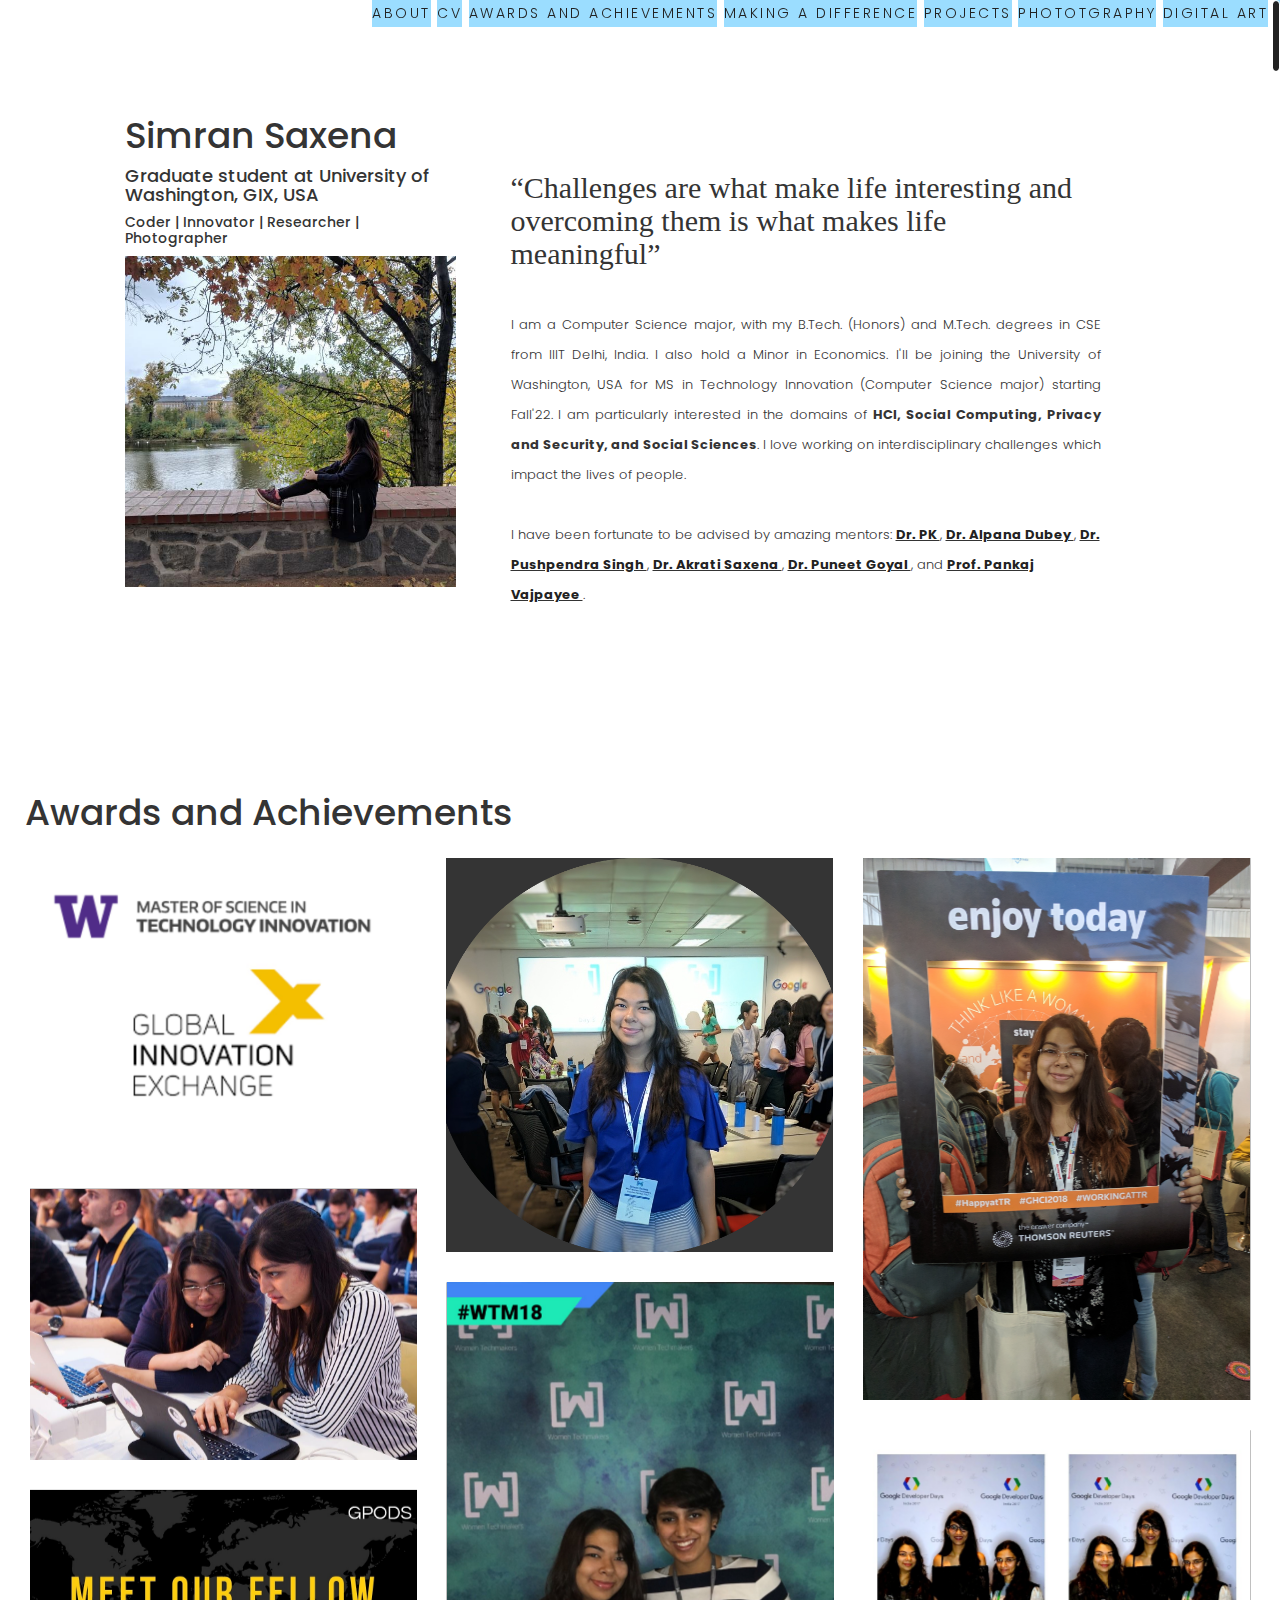
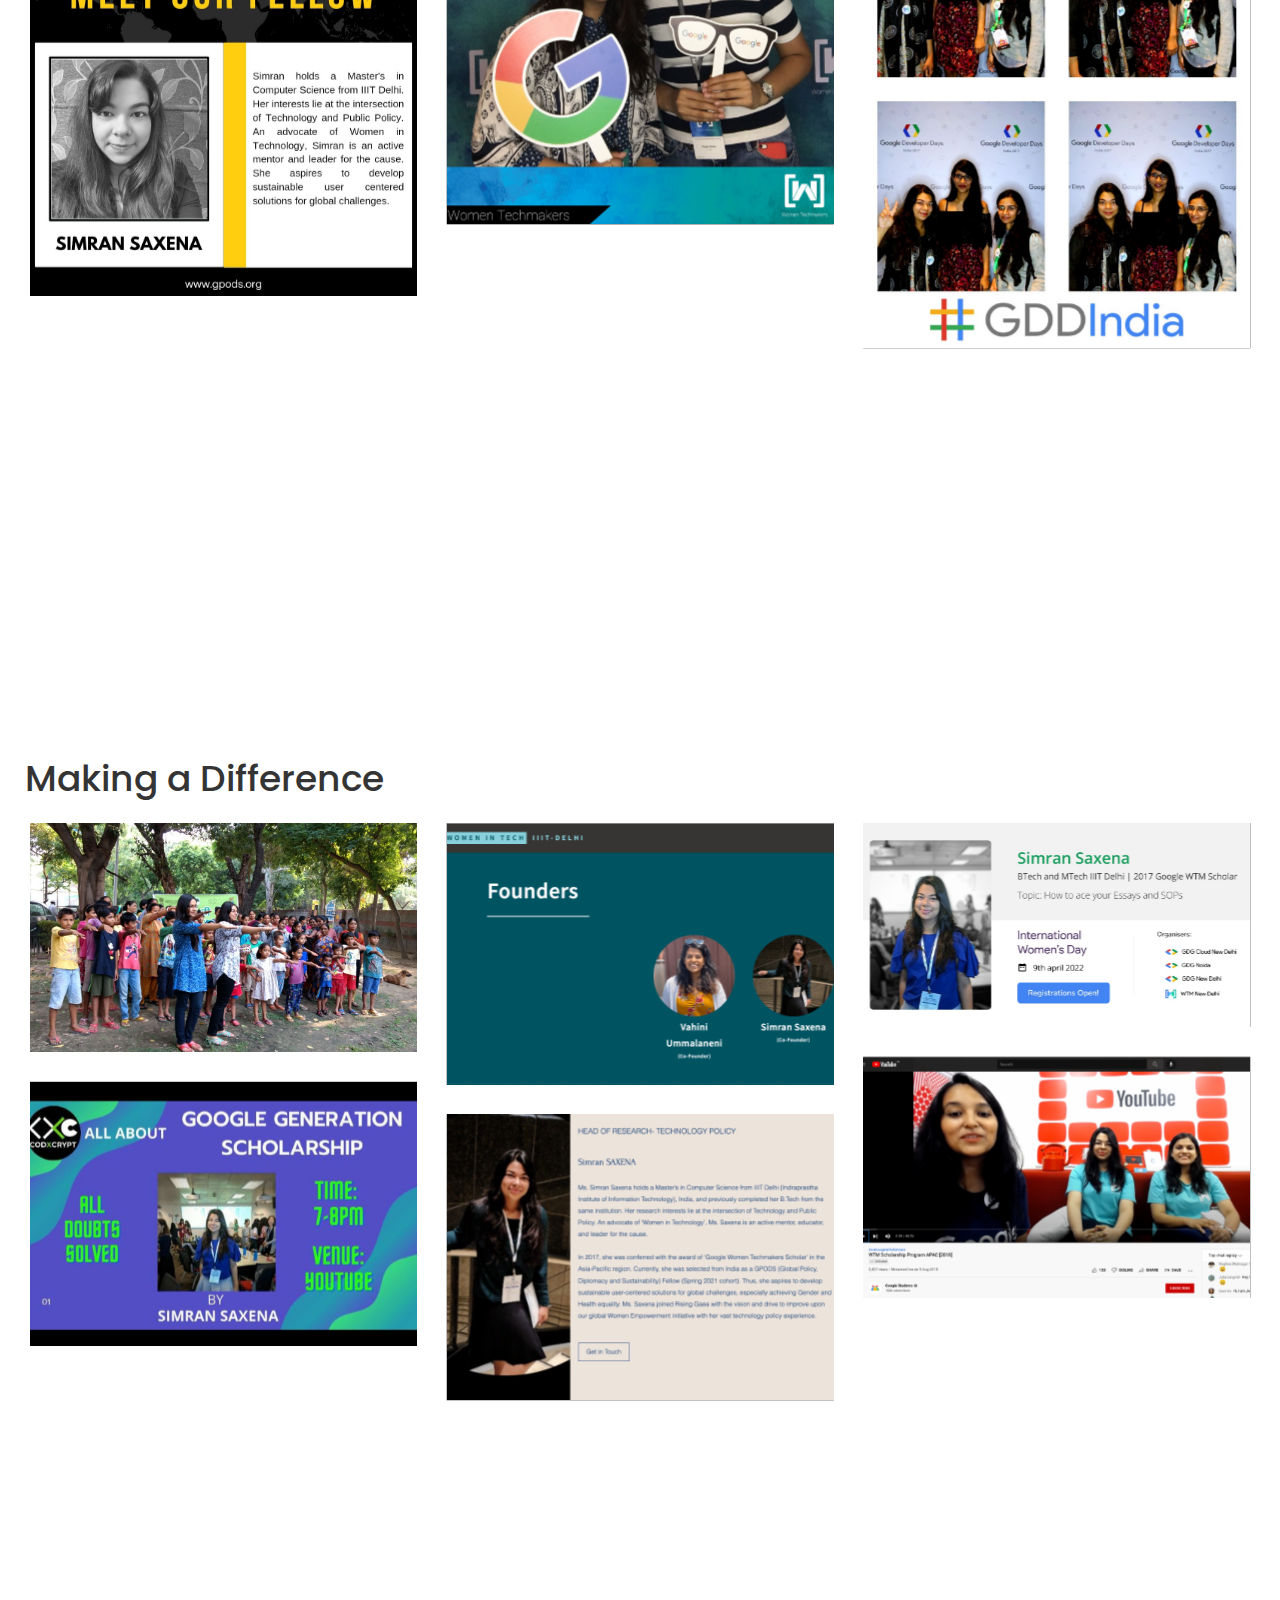
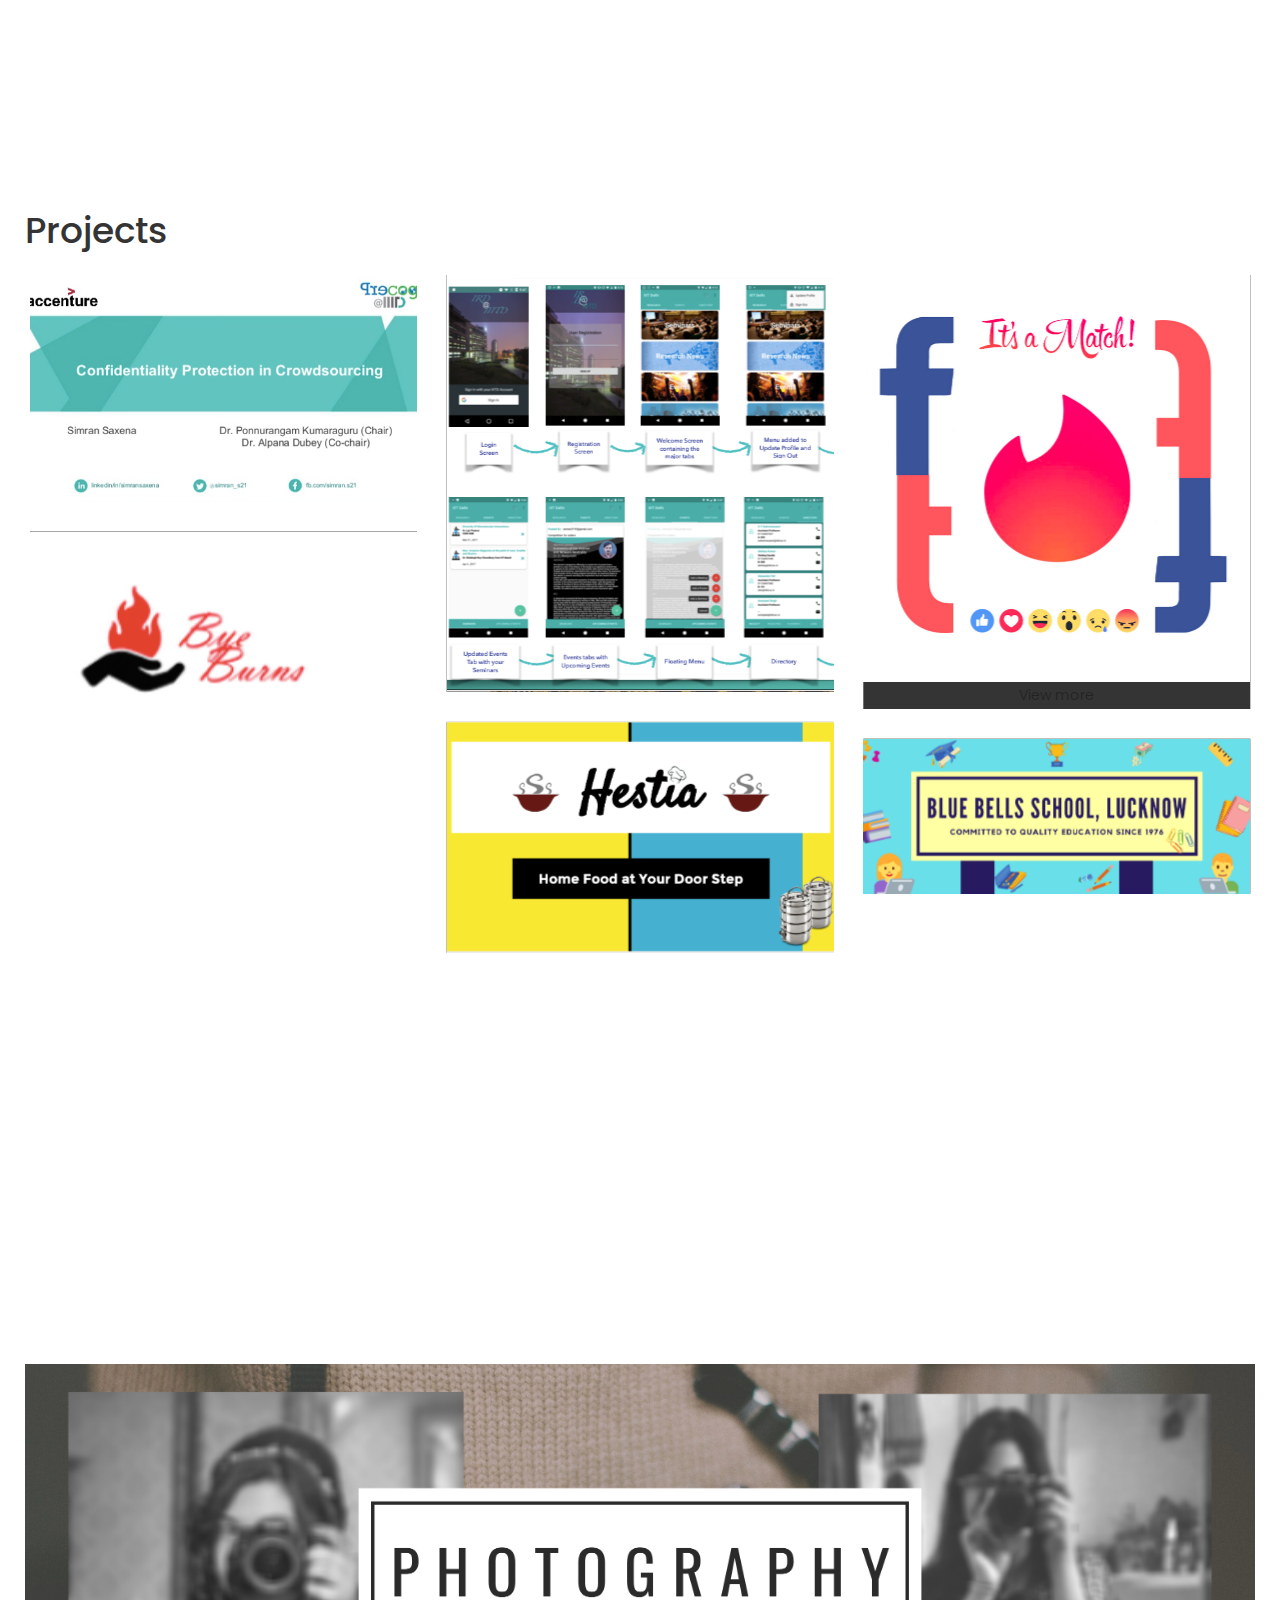
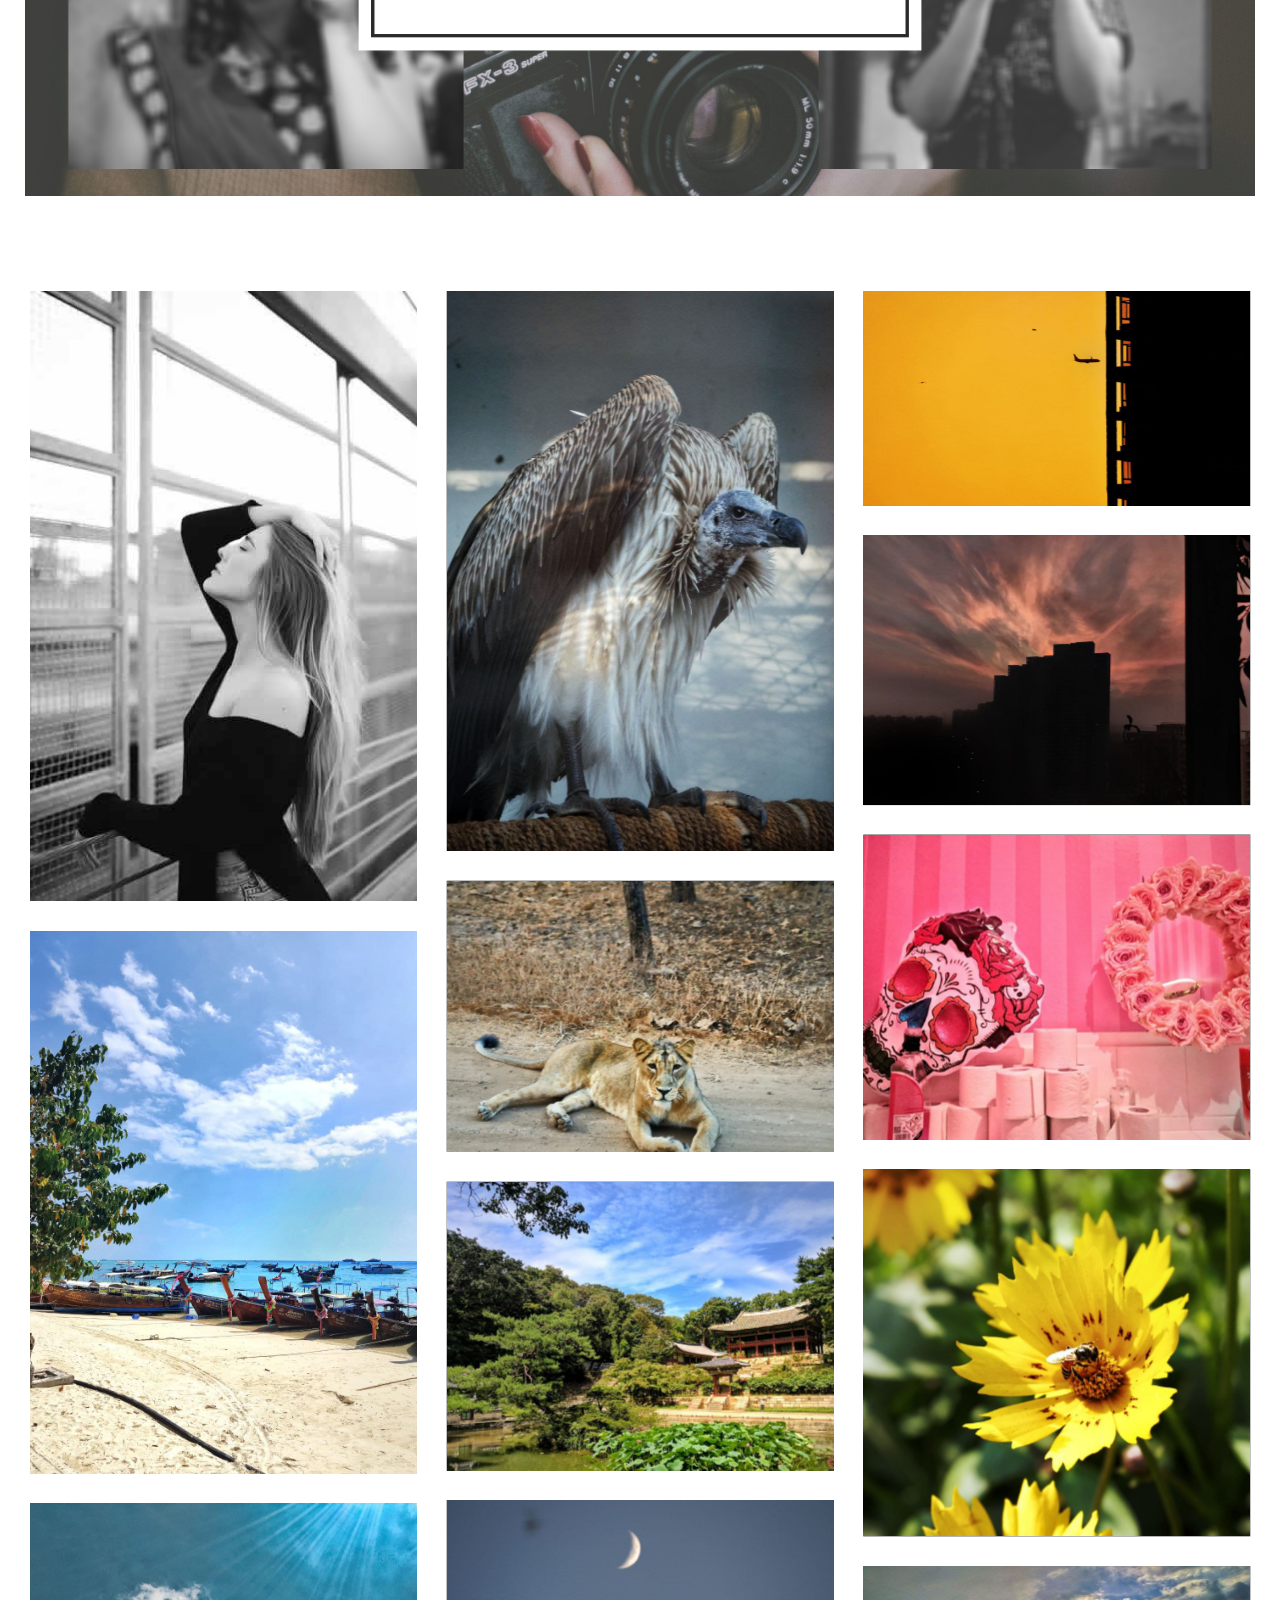
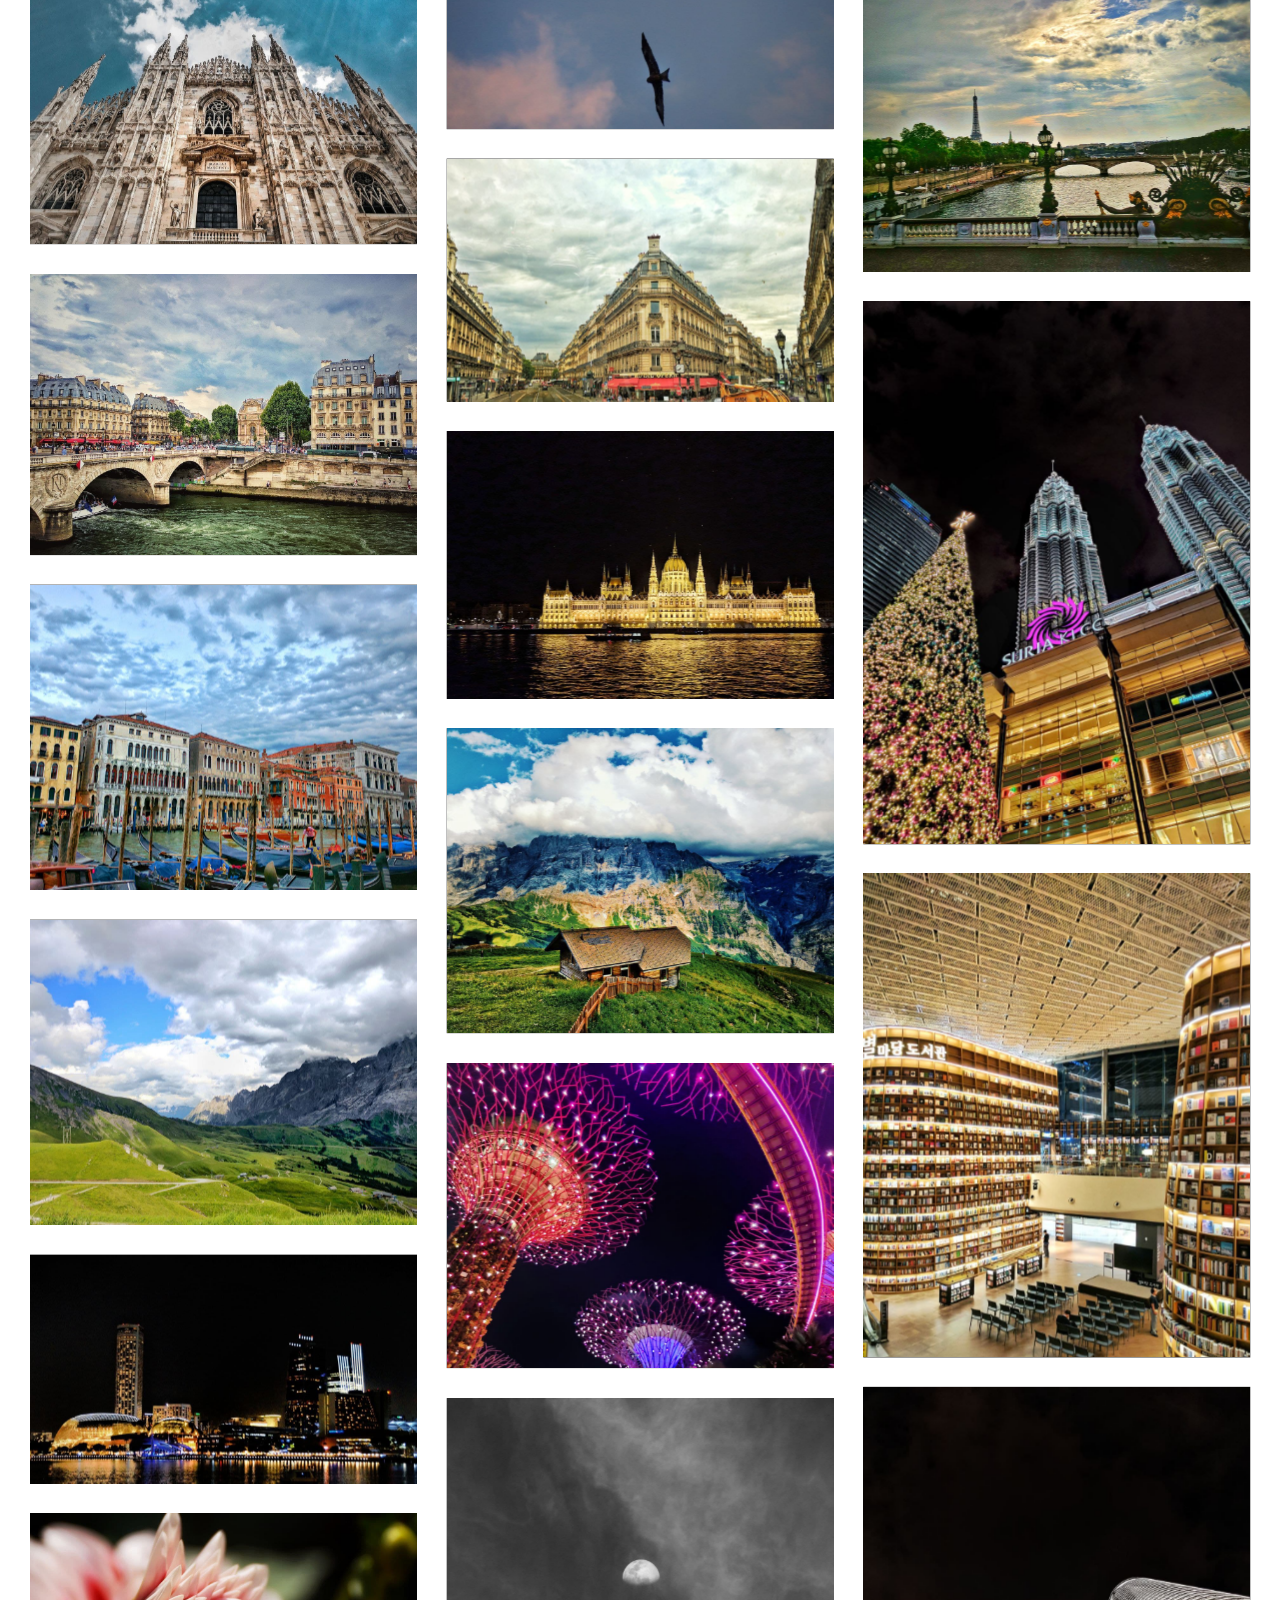
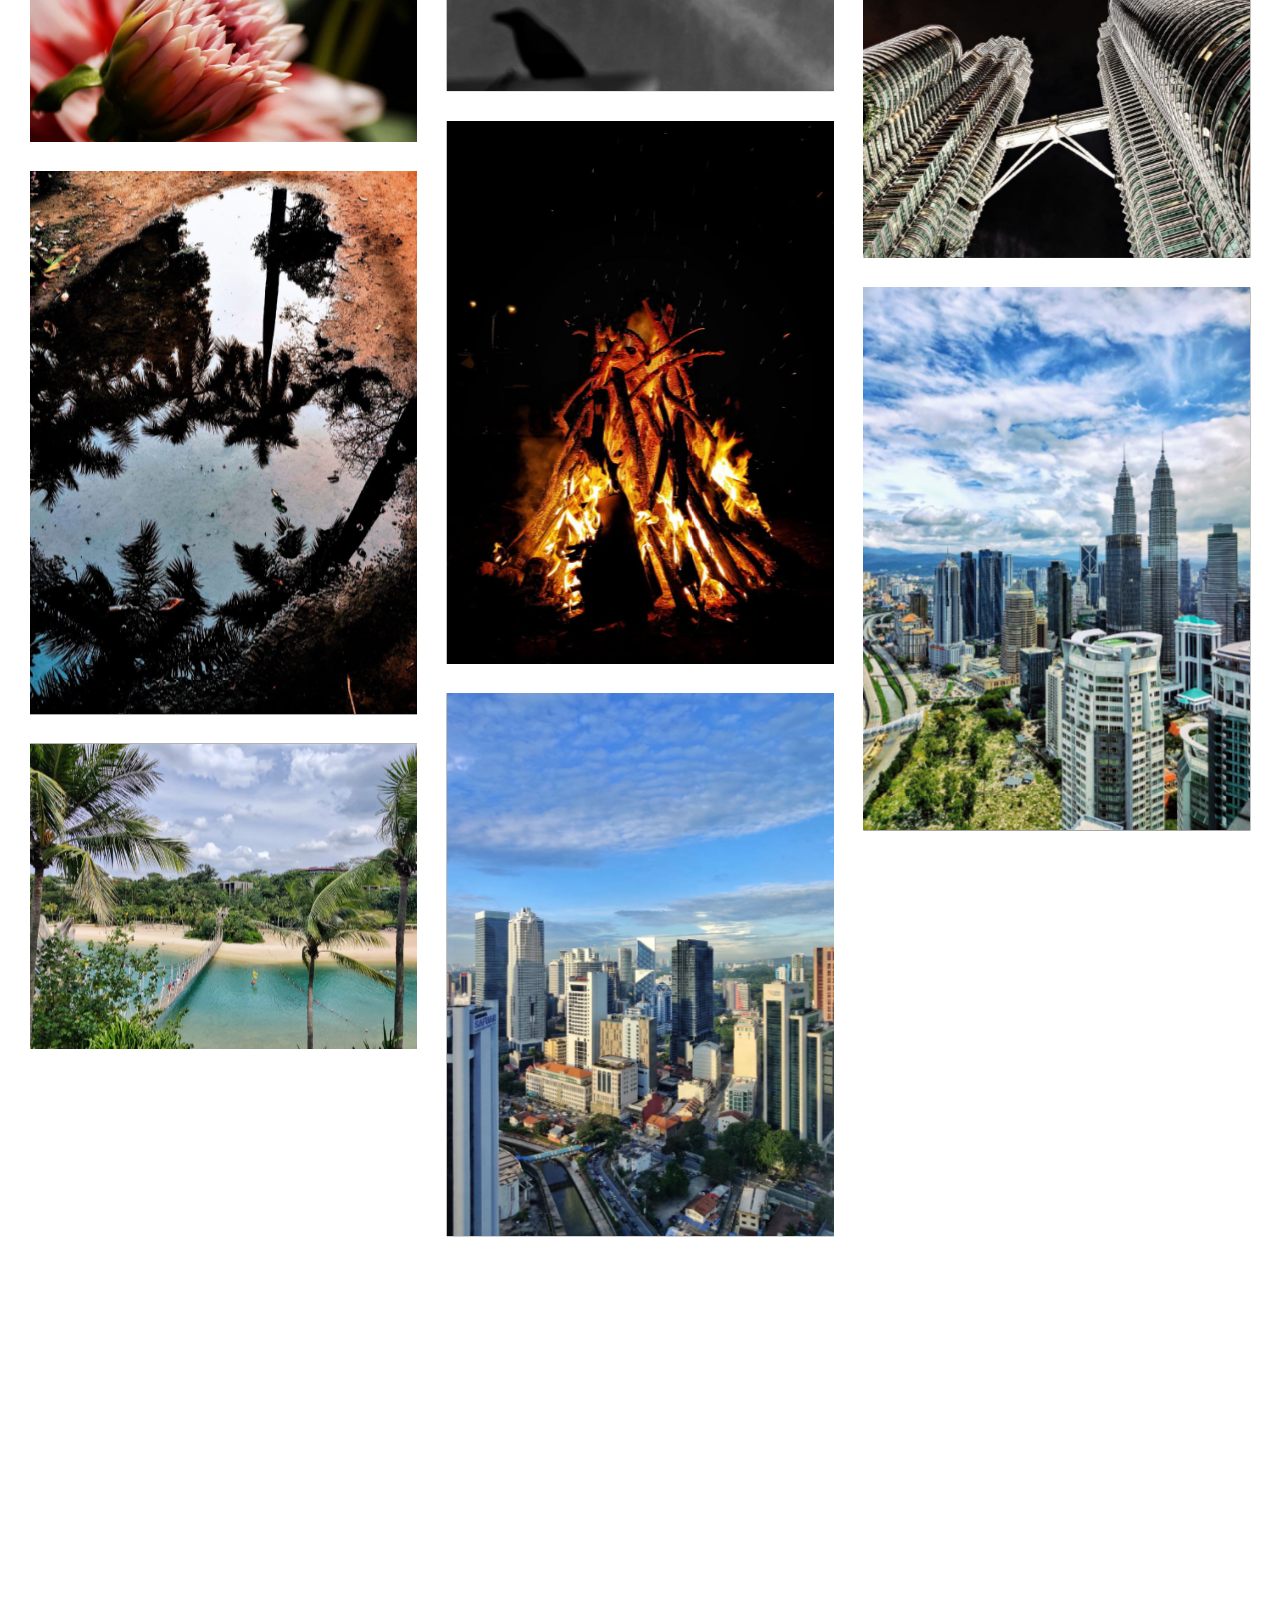
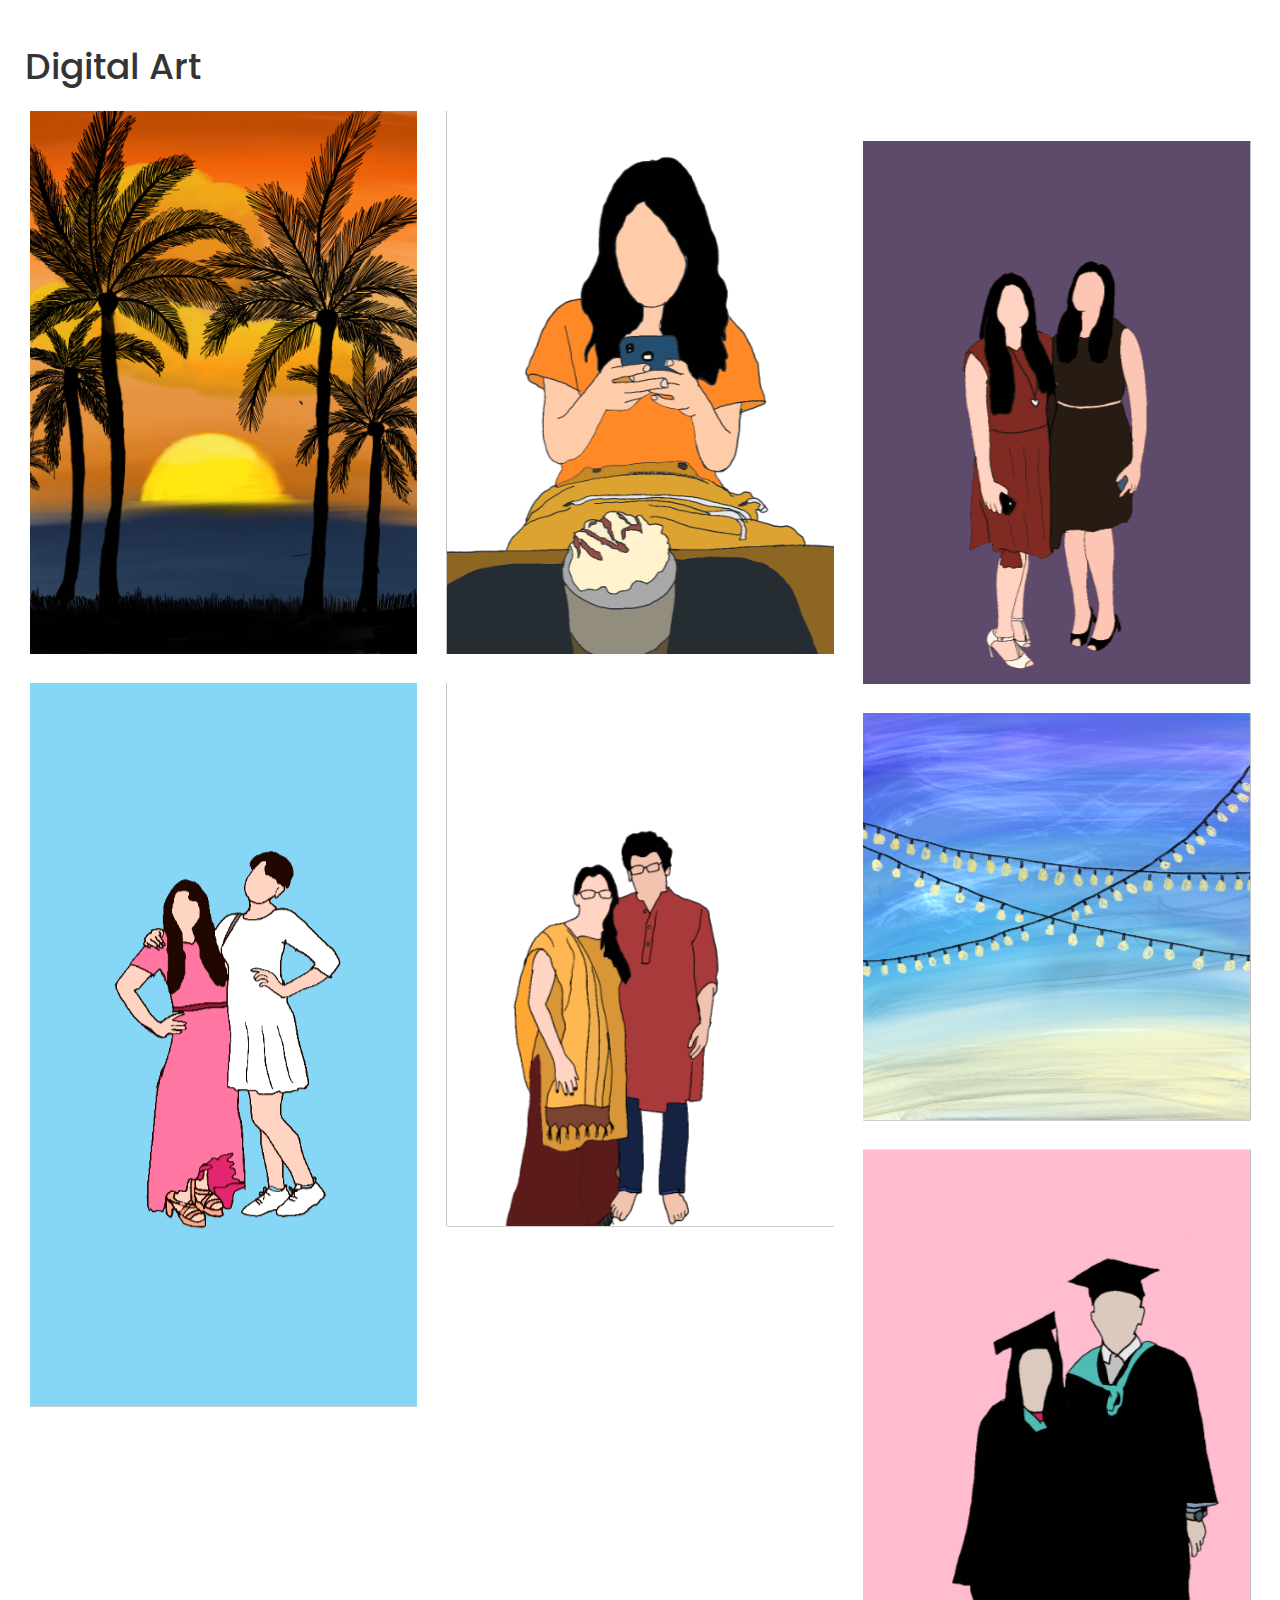
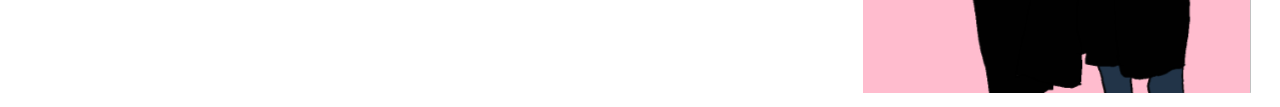
==== commit f21b37c1: "update photo" ====
--- a/index.html
+++ b/index.html
@@ -295,7 +295,7 @@
         </li> 
 
           <li class="masonry-item grid">
-           <figure class="effect-sarah"> <img src="images/essay_sop_talk.png" alt="" />
+           <figure class="effect-sarah"> <img src="images/talks_sops_2.jpeg" alt="" />
              <figcaption>
                <h2 style="color:white;">Talk on How to ace your essays and sops</h2>
                <p>Gave a talk in the International Women's Day Celebration hosted by Google Women TechMakers and Google Developers Groups Communities</p>
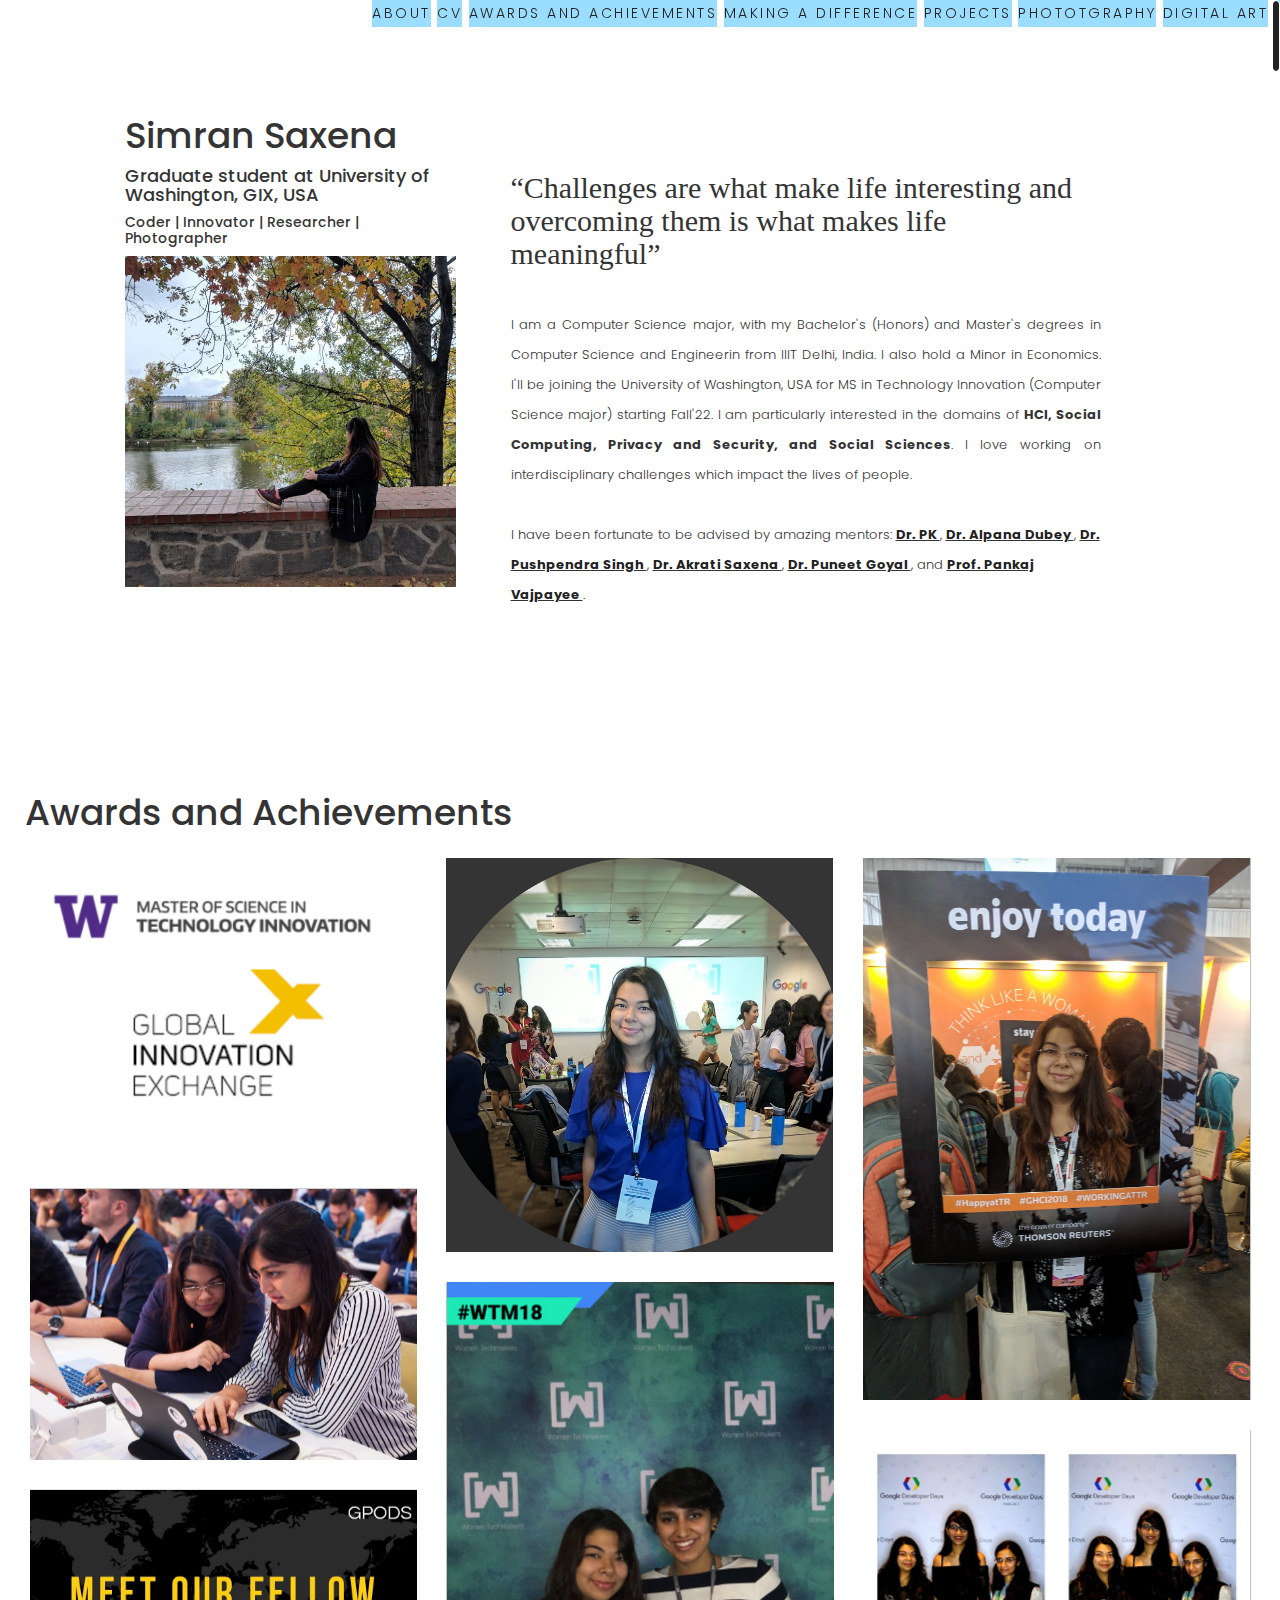
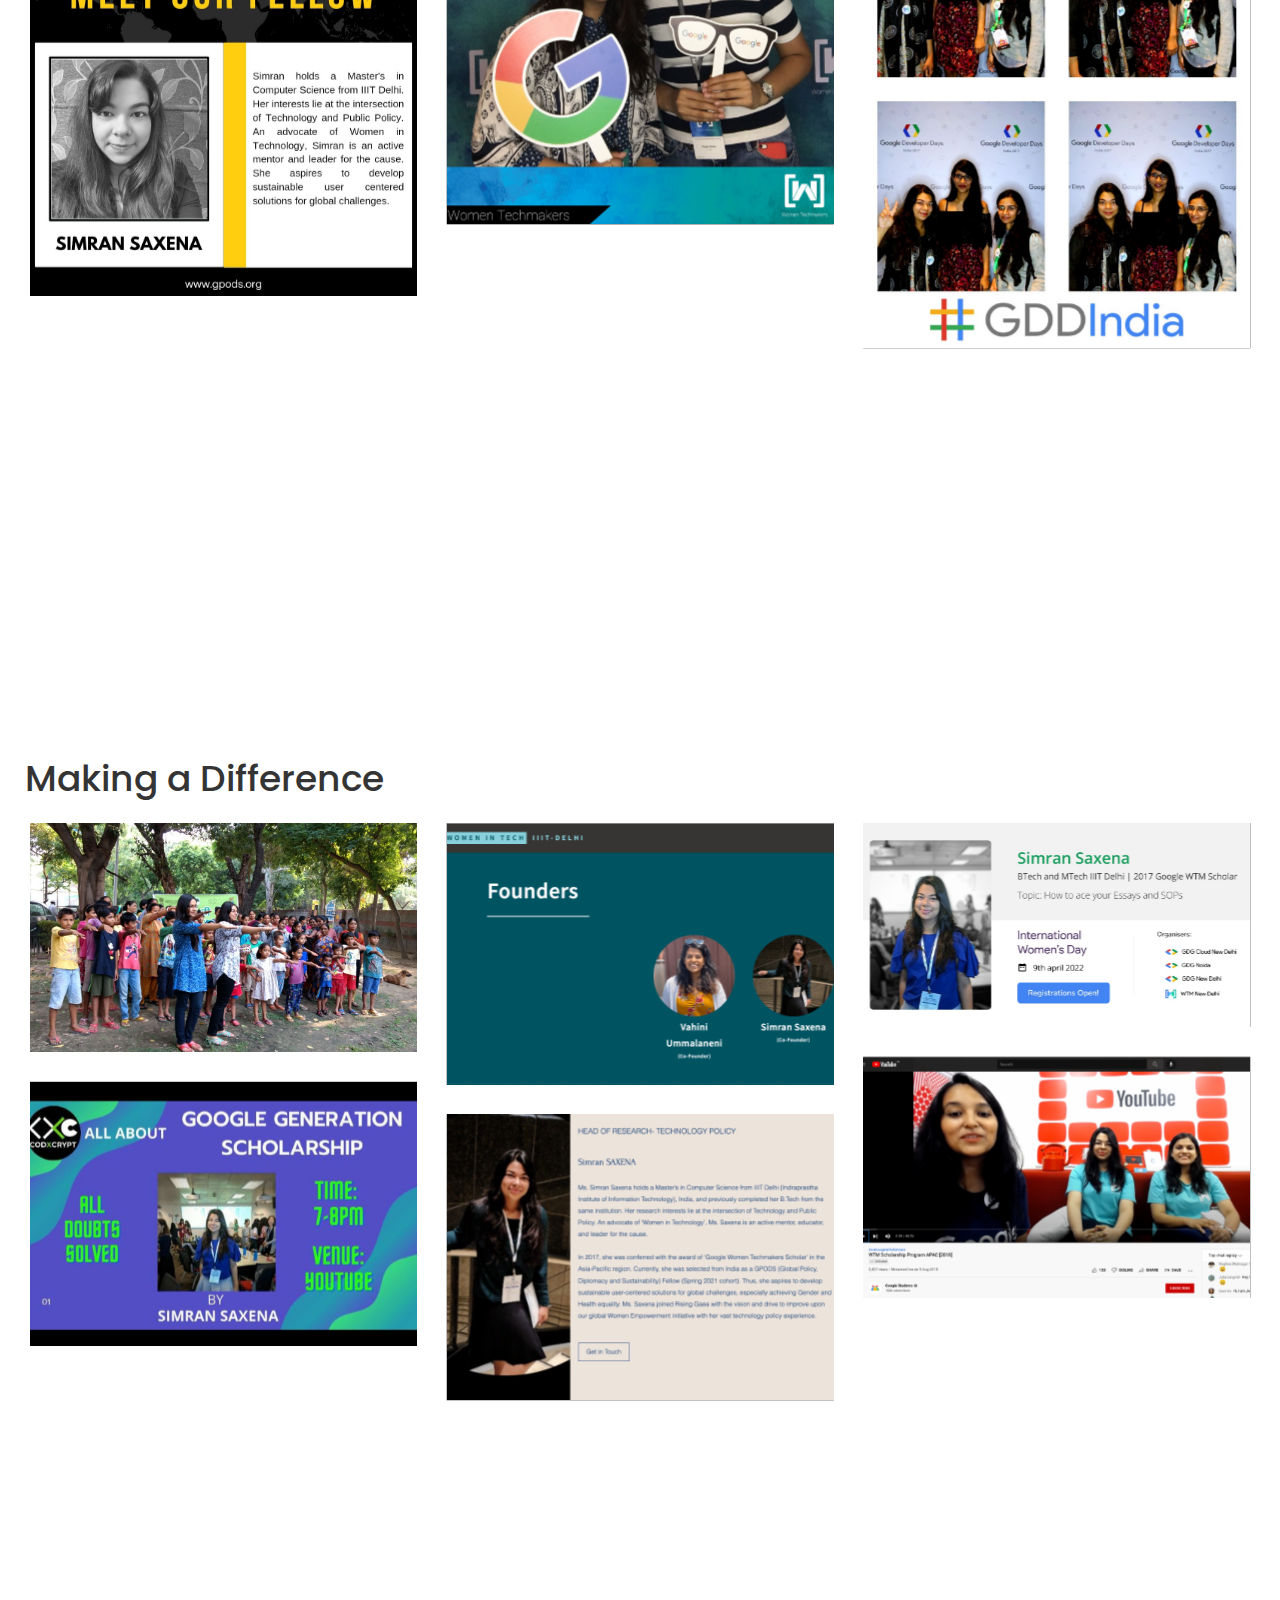
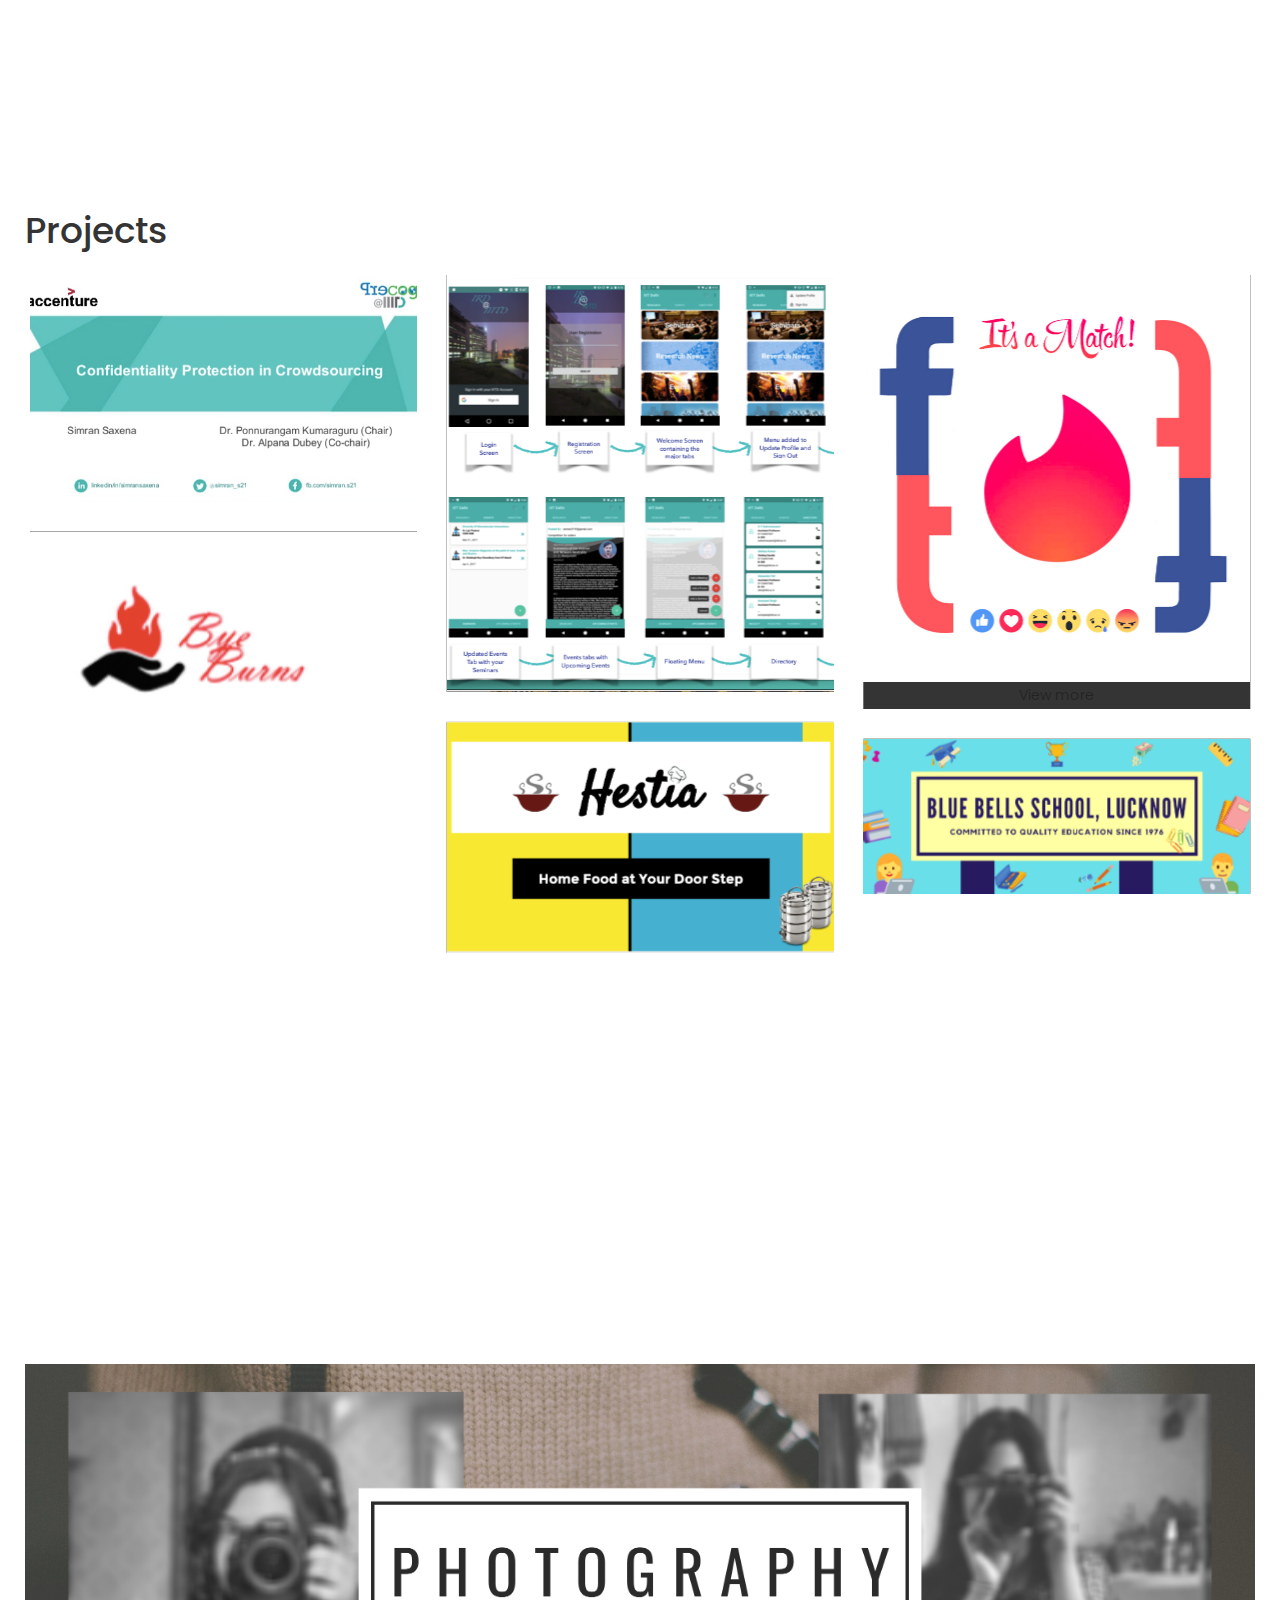
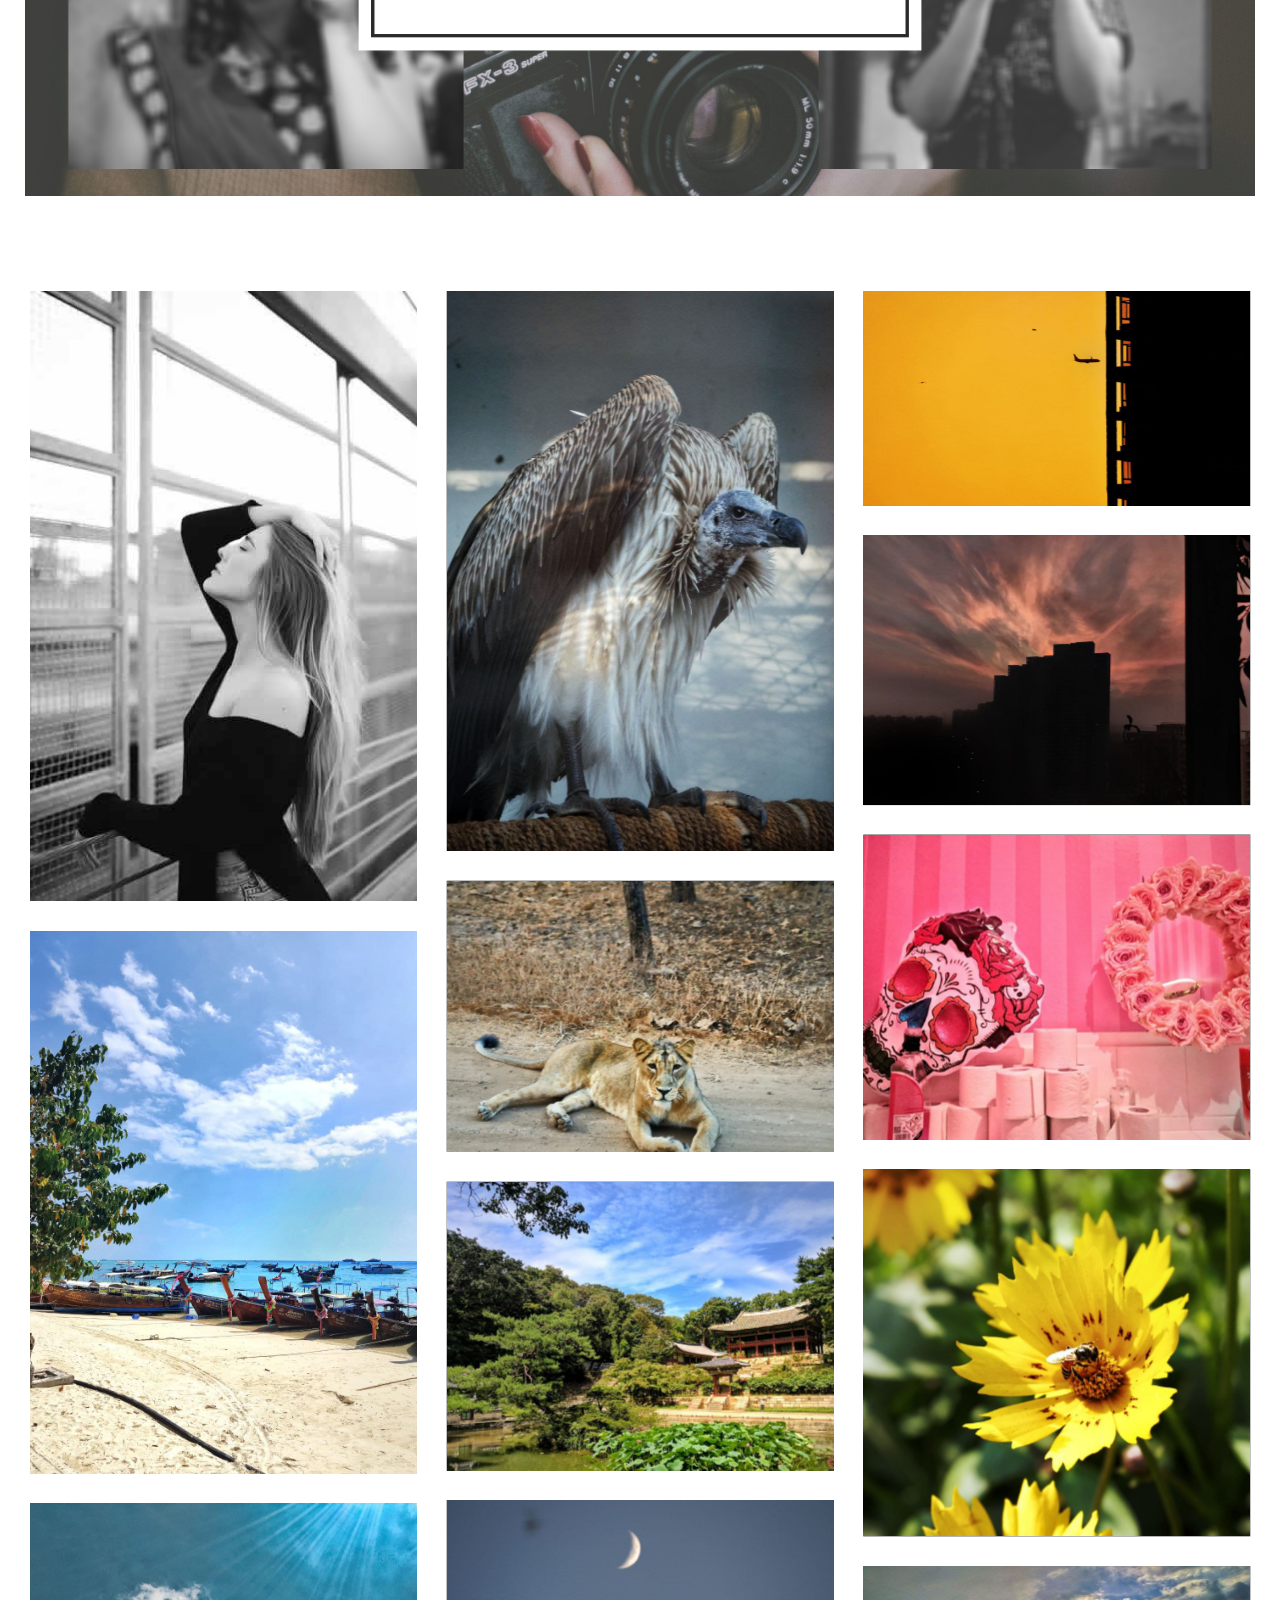
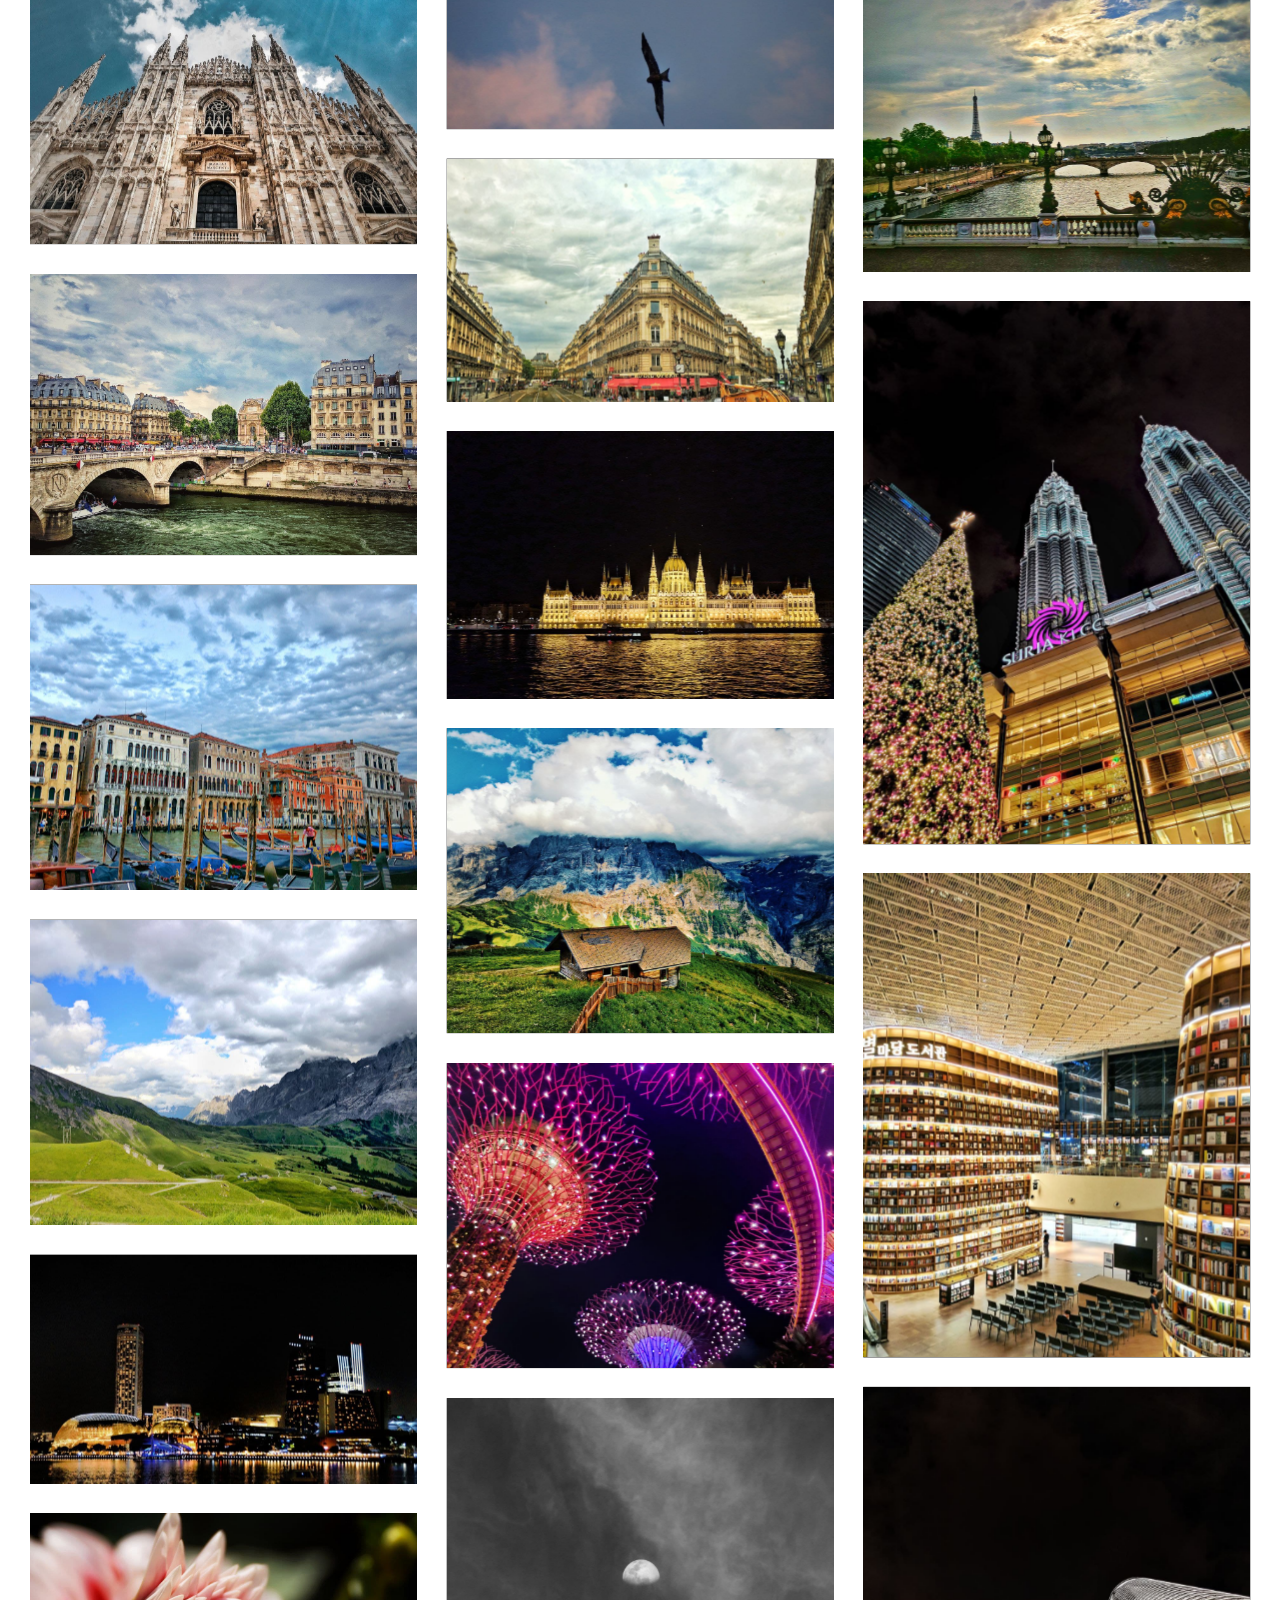
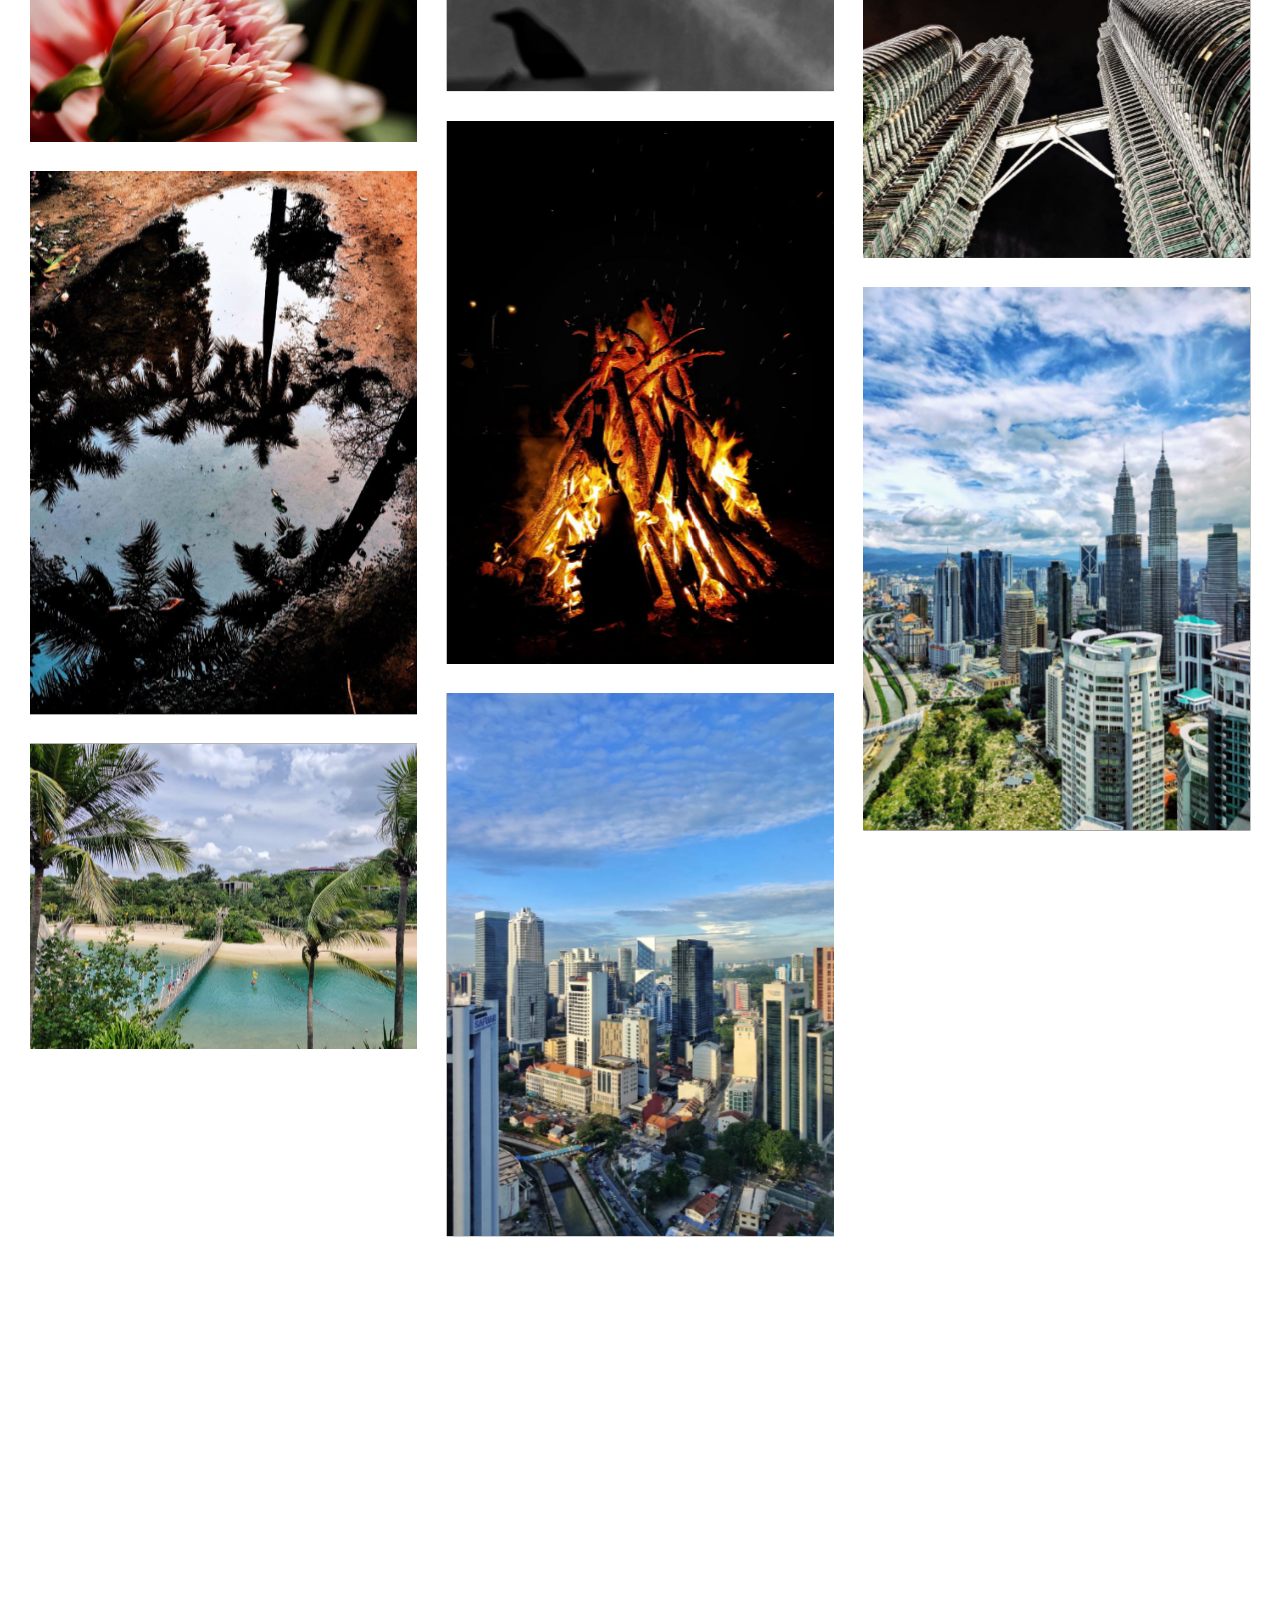
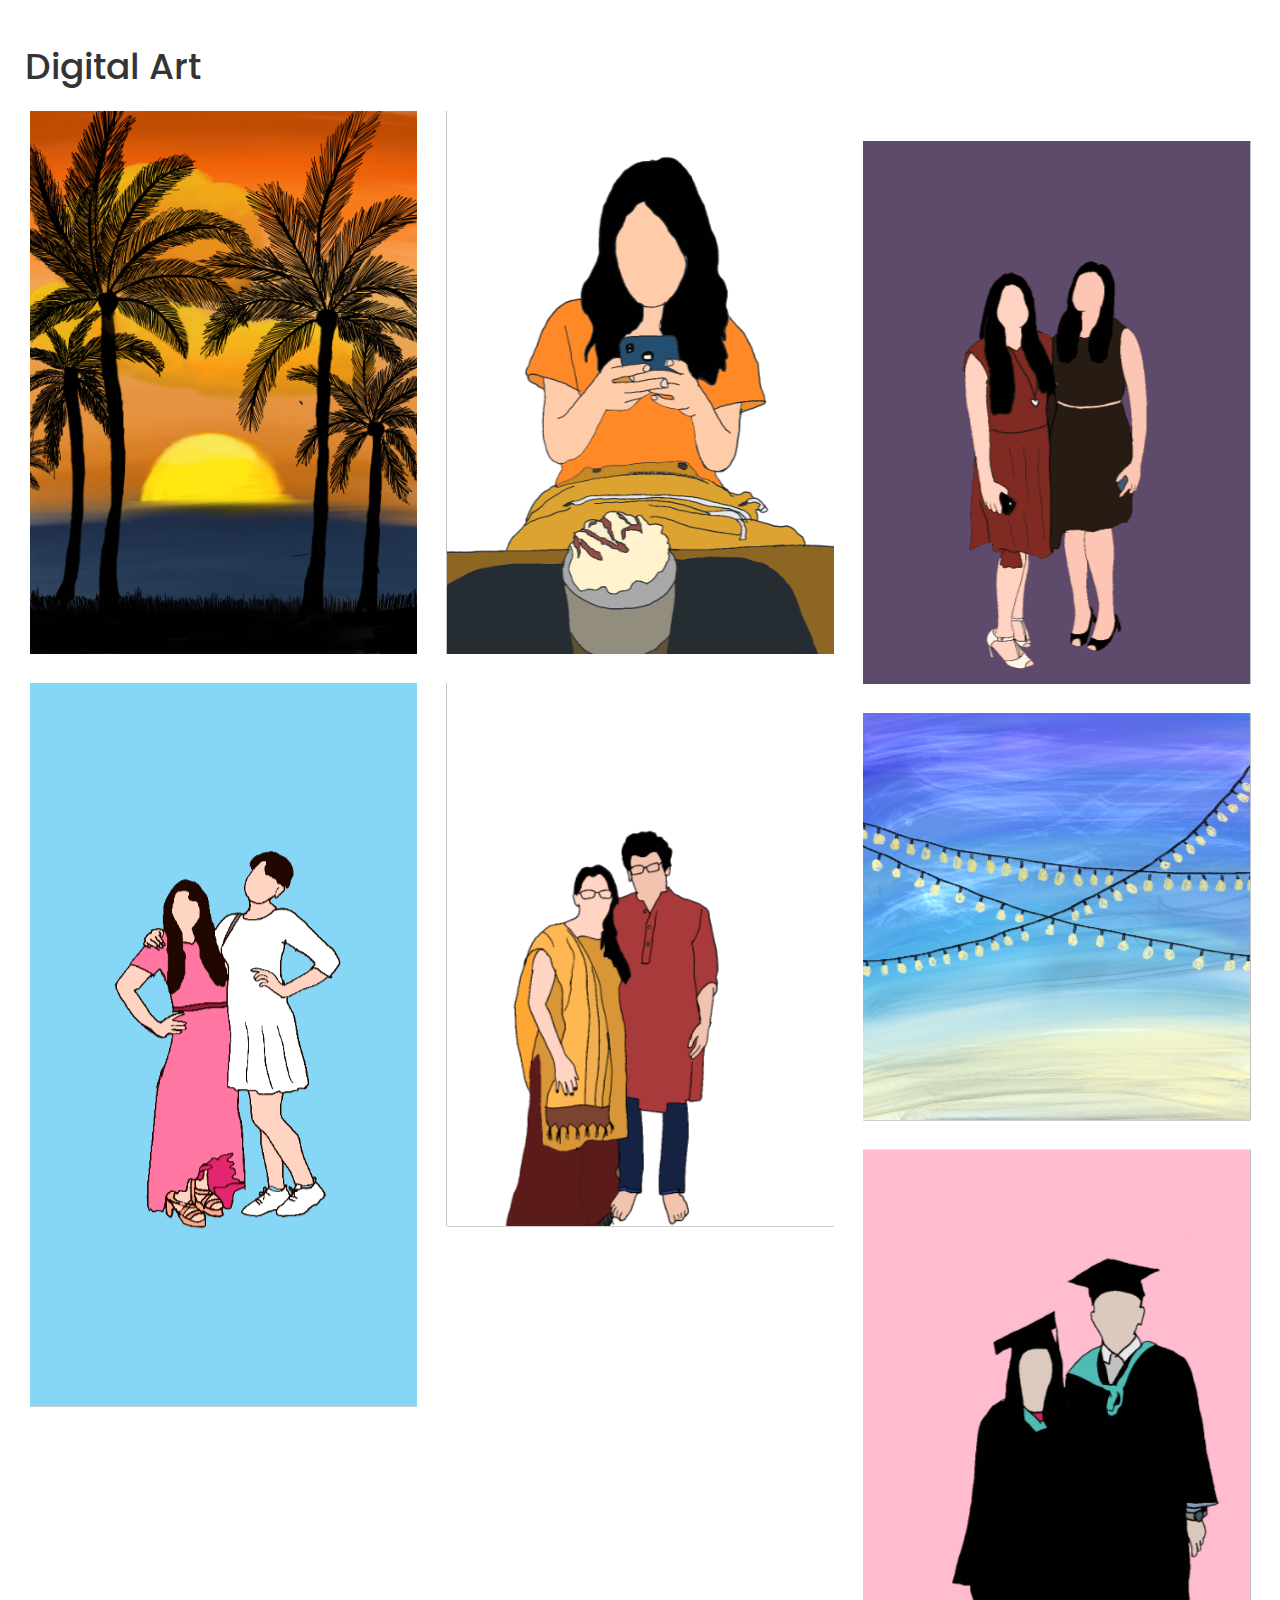
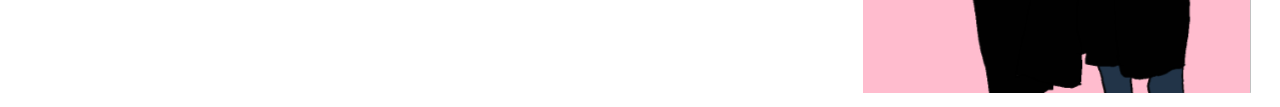
==== commit d6006218: "update" ====
--- a/index.html
+++ b/index.html
@@ -161,7 +161,7 @@
 
         <p></p>
 
-        <p style="text-align:justify">I am a Computer Science major, with my B.Tech. (Honors) and M.Tech. degrees in CSE from IIIT Delhi, India. I also hold a Minor in Economics. I'll be joining the University of Washington, USA for MS in Technology Innovation (Computer Science major) starting Fall'22. 
+        <p style="text-align:justify">I am a Computer Science major, with my Bachelor's (Honors) and Master's degrees in Computer Science and Engineerin from IIIT Delhi, India. I also hold a Minor in Economics. I'll be joining the University of Washington, USA for MS in Technology Innovation (Computer Science major) starting Fall'22. 
         I am particularly interested in the domains of <b> HCI, Social Computing, Privacy and Security, and Social Sciences</b>. I love working on interdisciplinary challenges which impact the lives of people. </p> 
 
         <p> I have been fortunate to be advised by amazing mentors: <b><u><a href="https://www.iiitd.ac.in/pk"> Dr. PK </a></b></u>, <b><u><a href="https://www.linkedin.com/in/alpana-dubey-2b66a21/?originalSubdomain=in"> Dr. Alpana Dubey </a></b></u>, <b><u><a href="https://www.iiitd.ac.in/pushpendra"> Dr. Pushpendra Singh </a></b></u>, <b><u><a href="http://akratisaxena.com/"> Dr. Akrati Saxena </a></b></u>, <b><u><a href="https://sites.google.com/view/goyalpuneet/home"> Dr. Puneet Goyal </a></b></u>, and <b><u><a href="https://ssh.iiitd.ac.in/pankaj.php"> Prof. Pankaj Vajpayee </a></b></u>. 
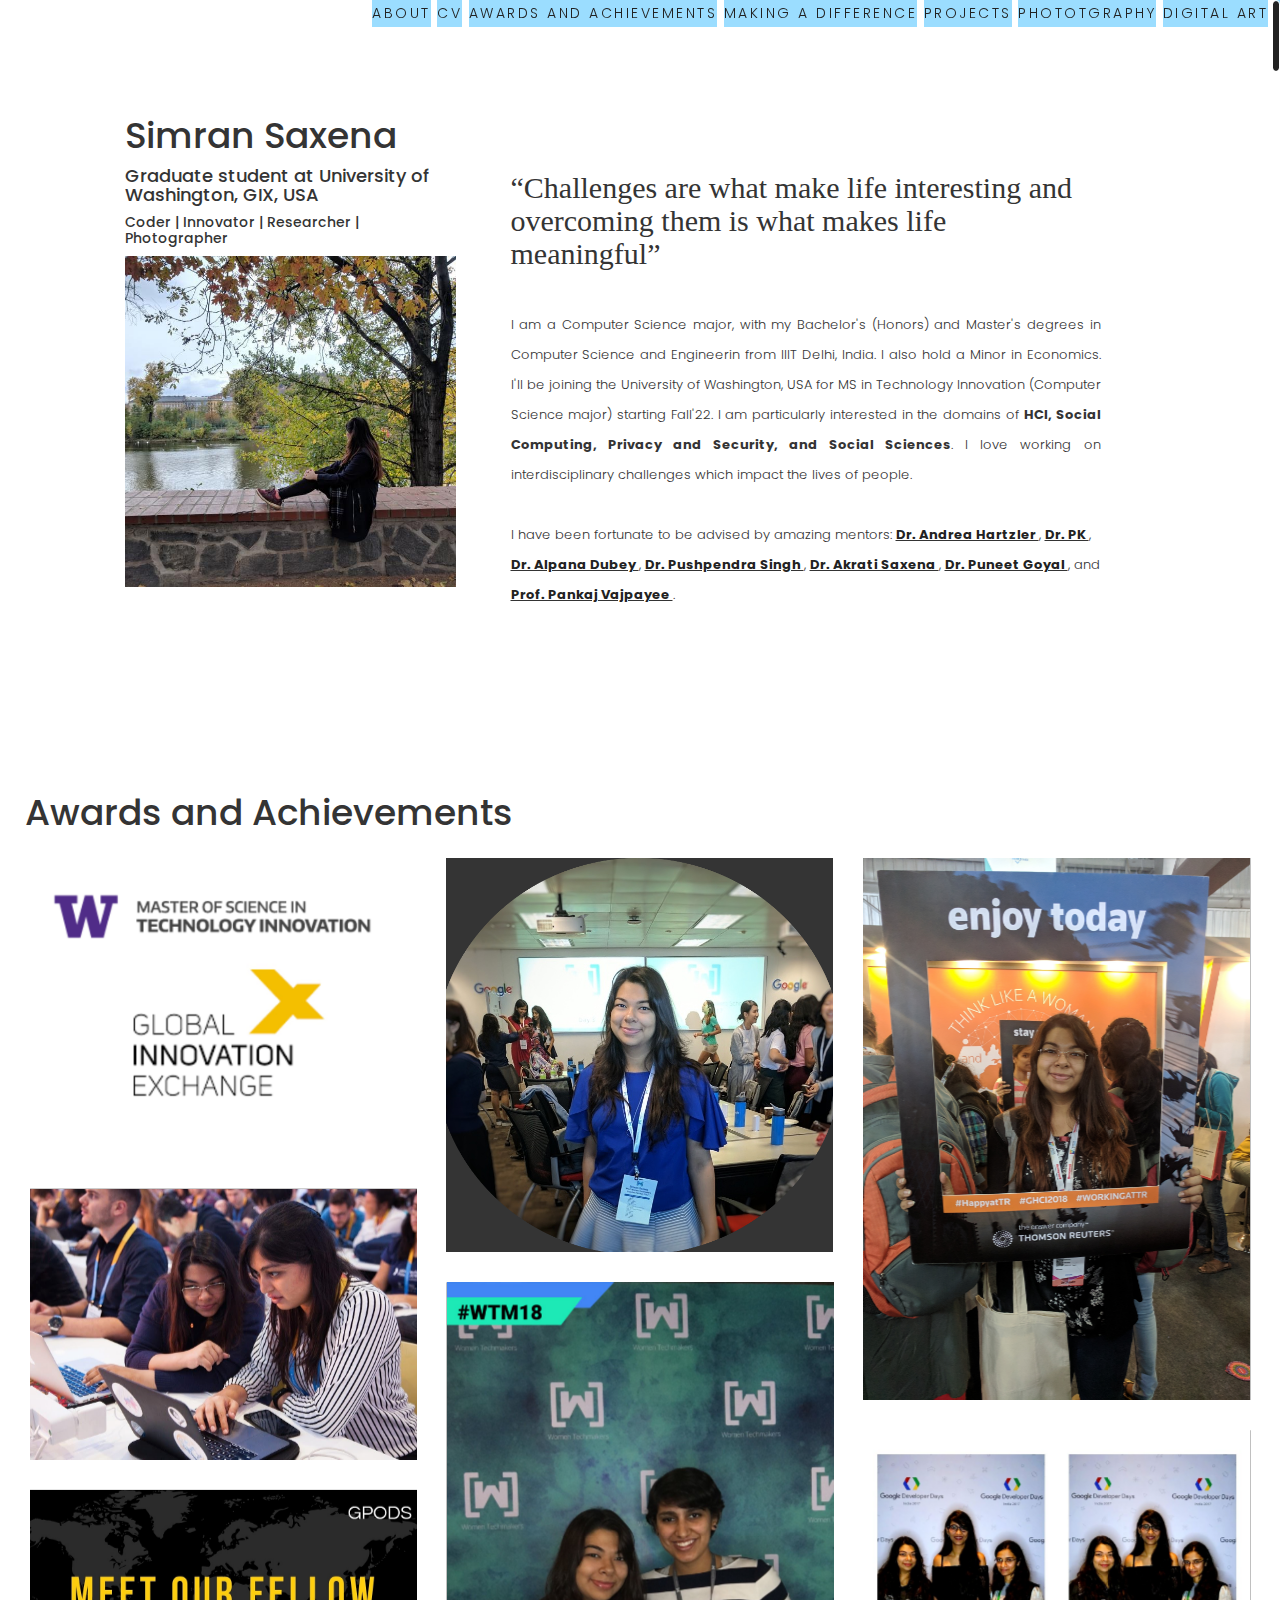
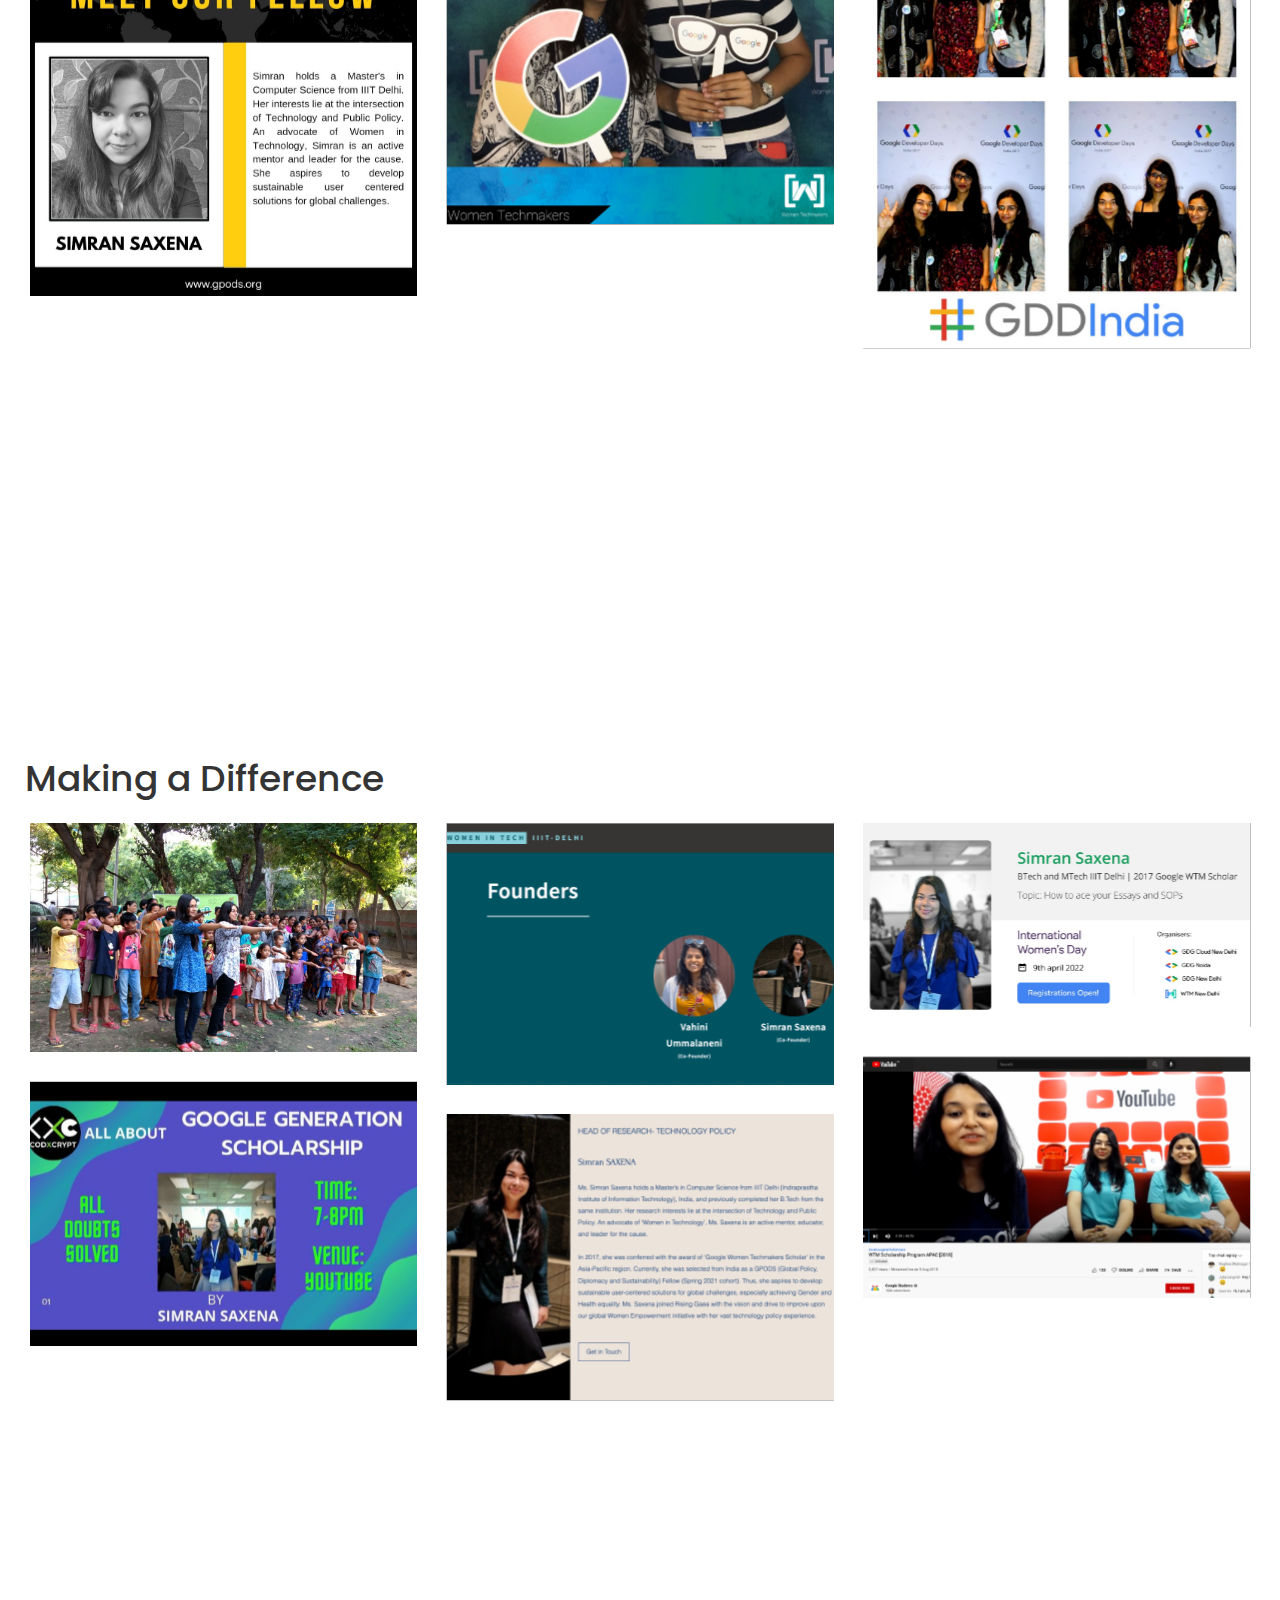
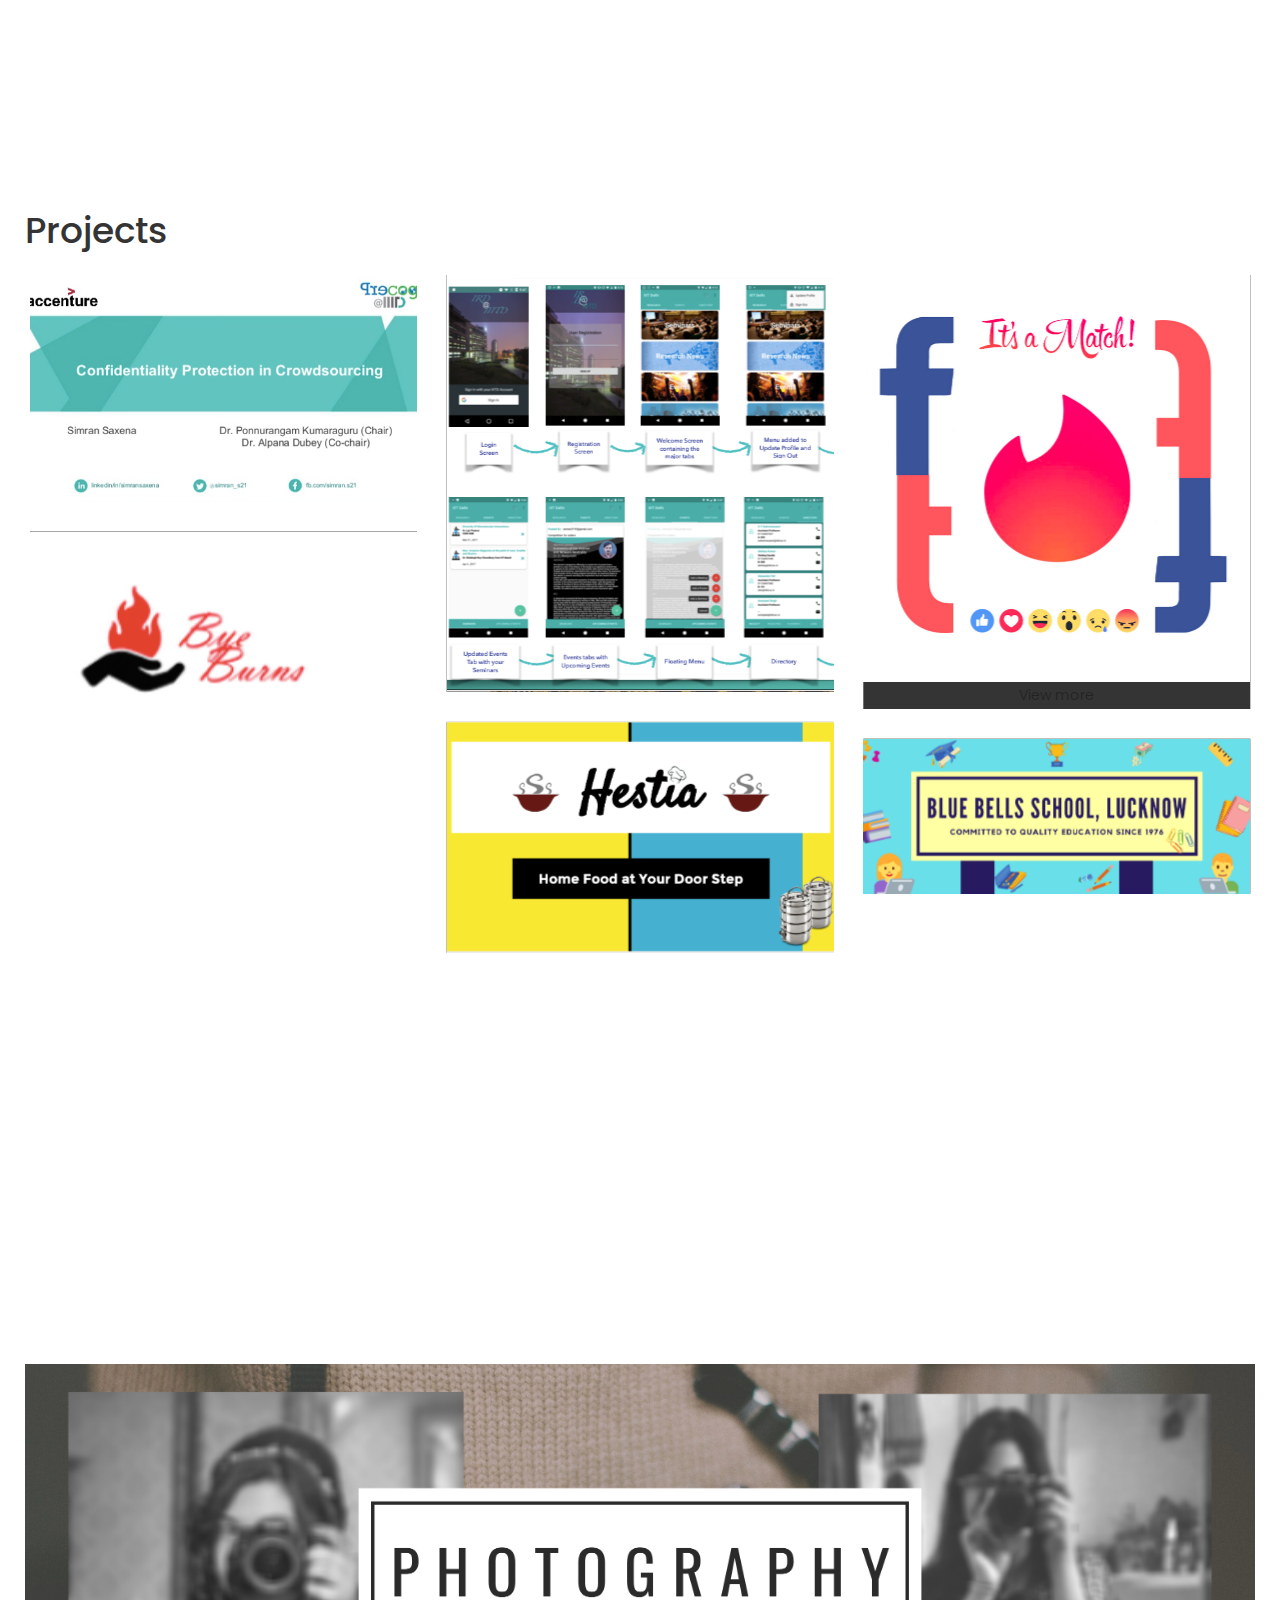
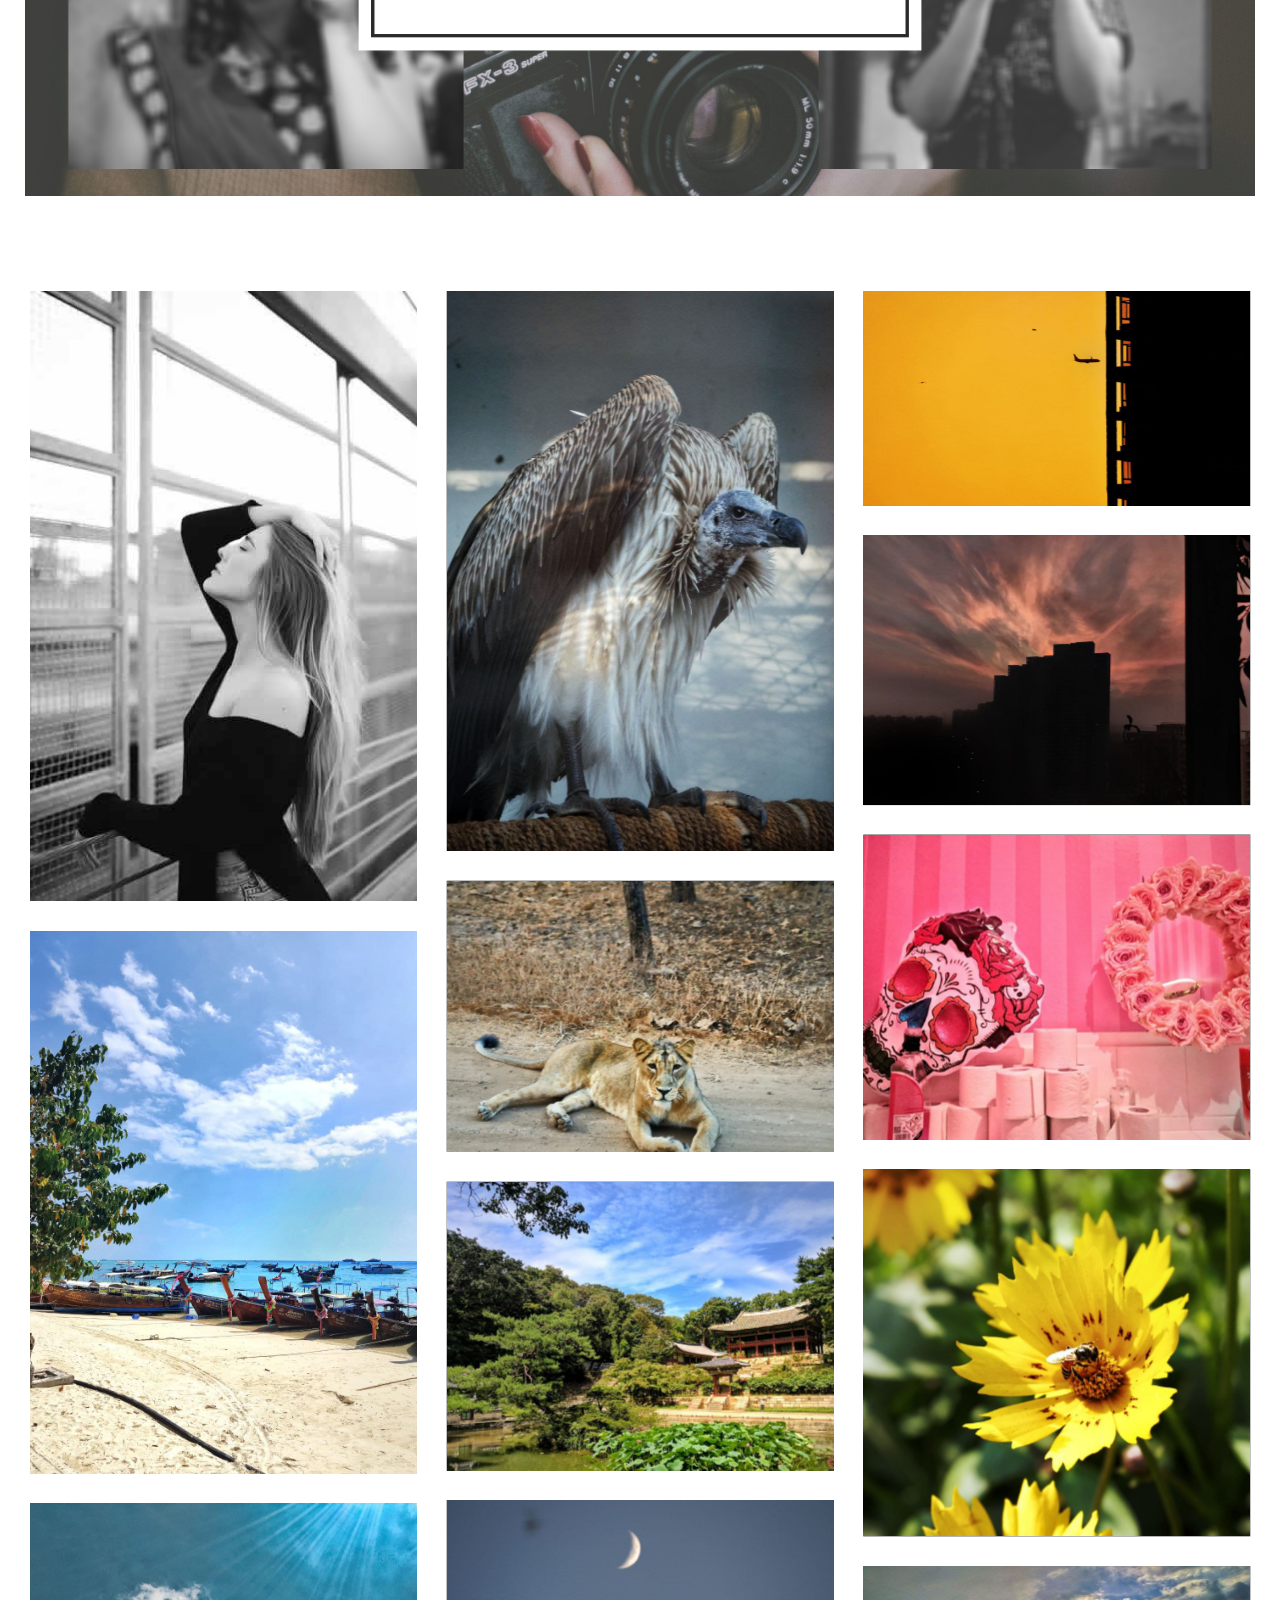
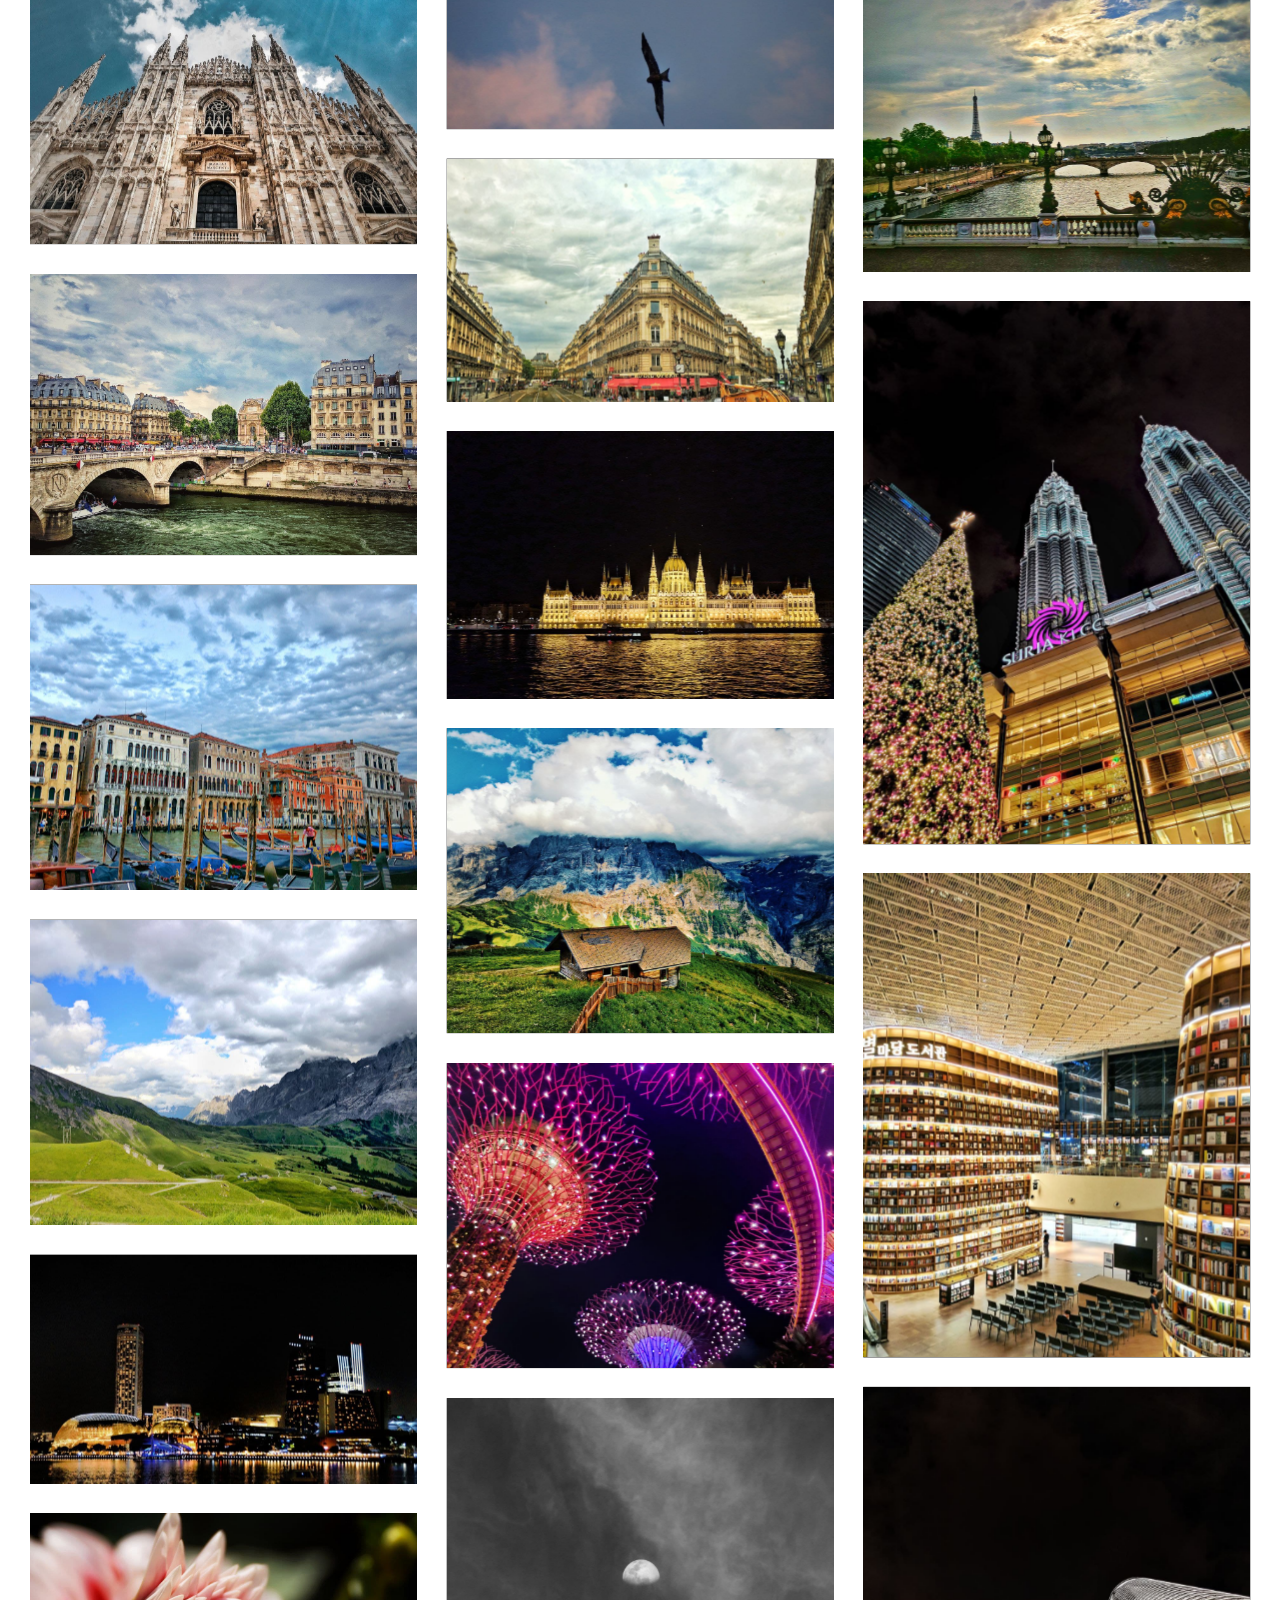
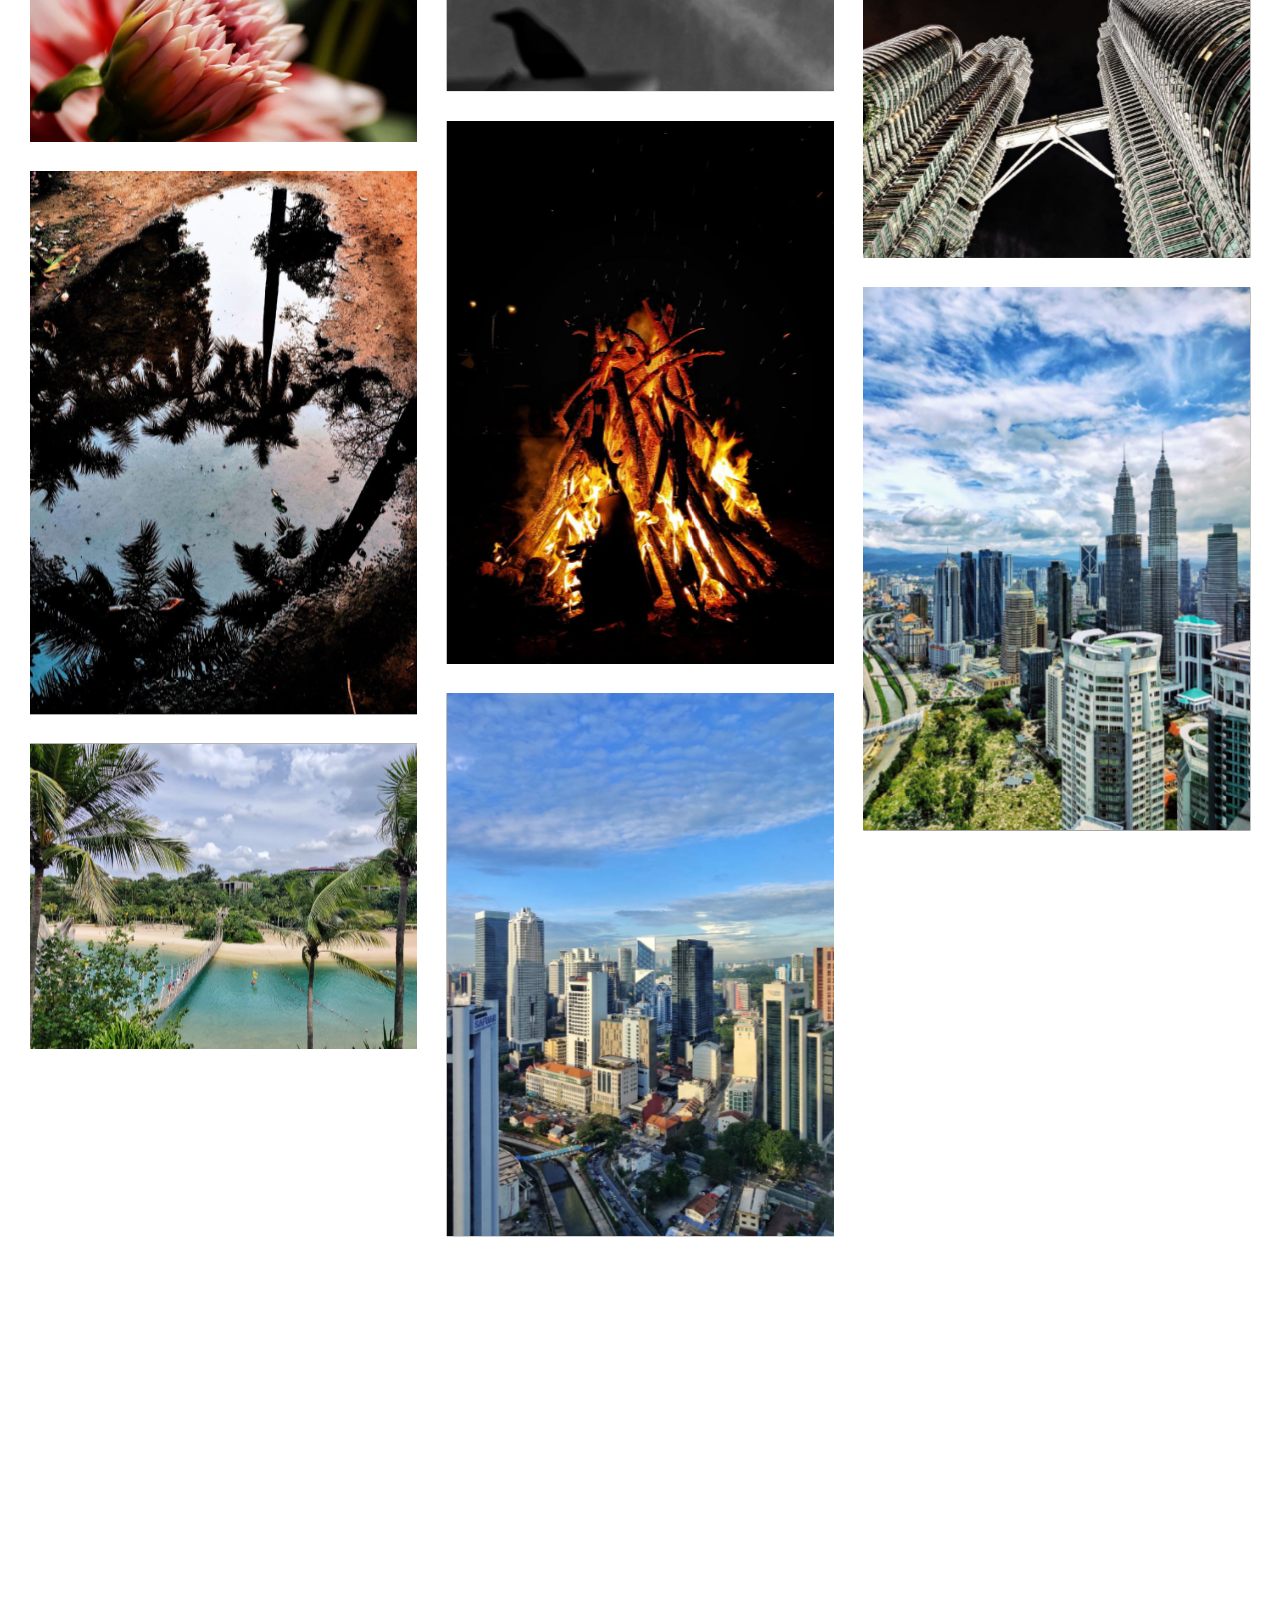
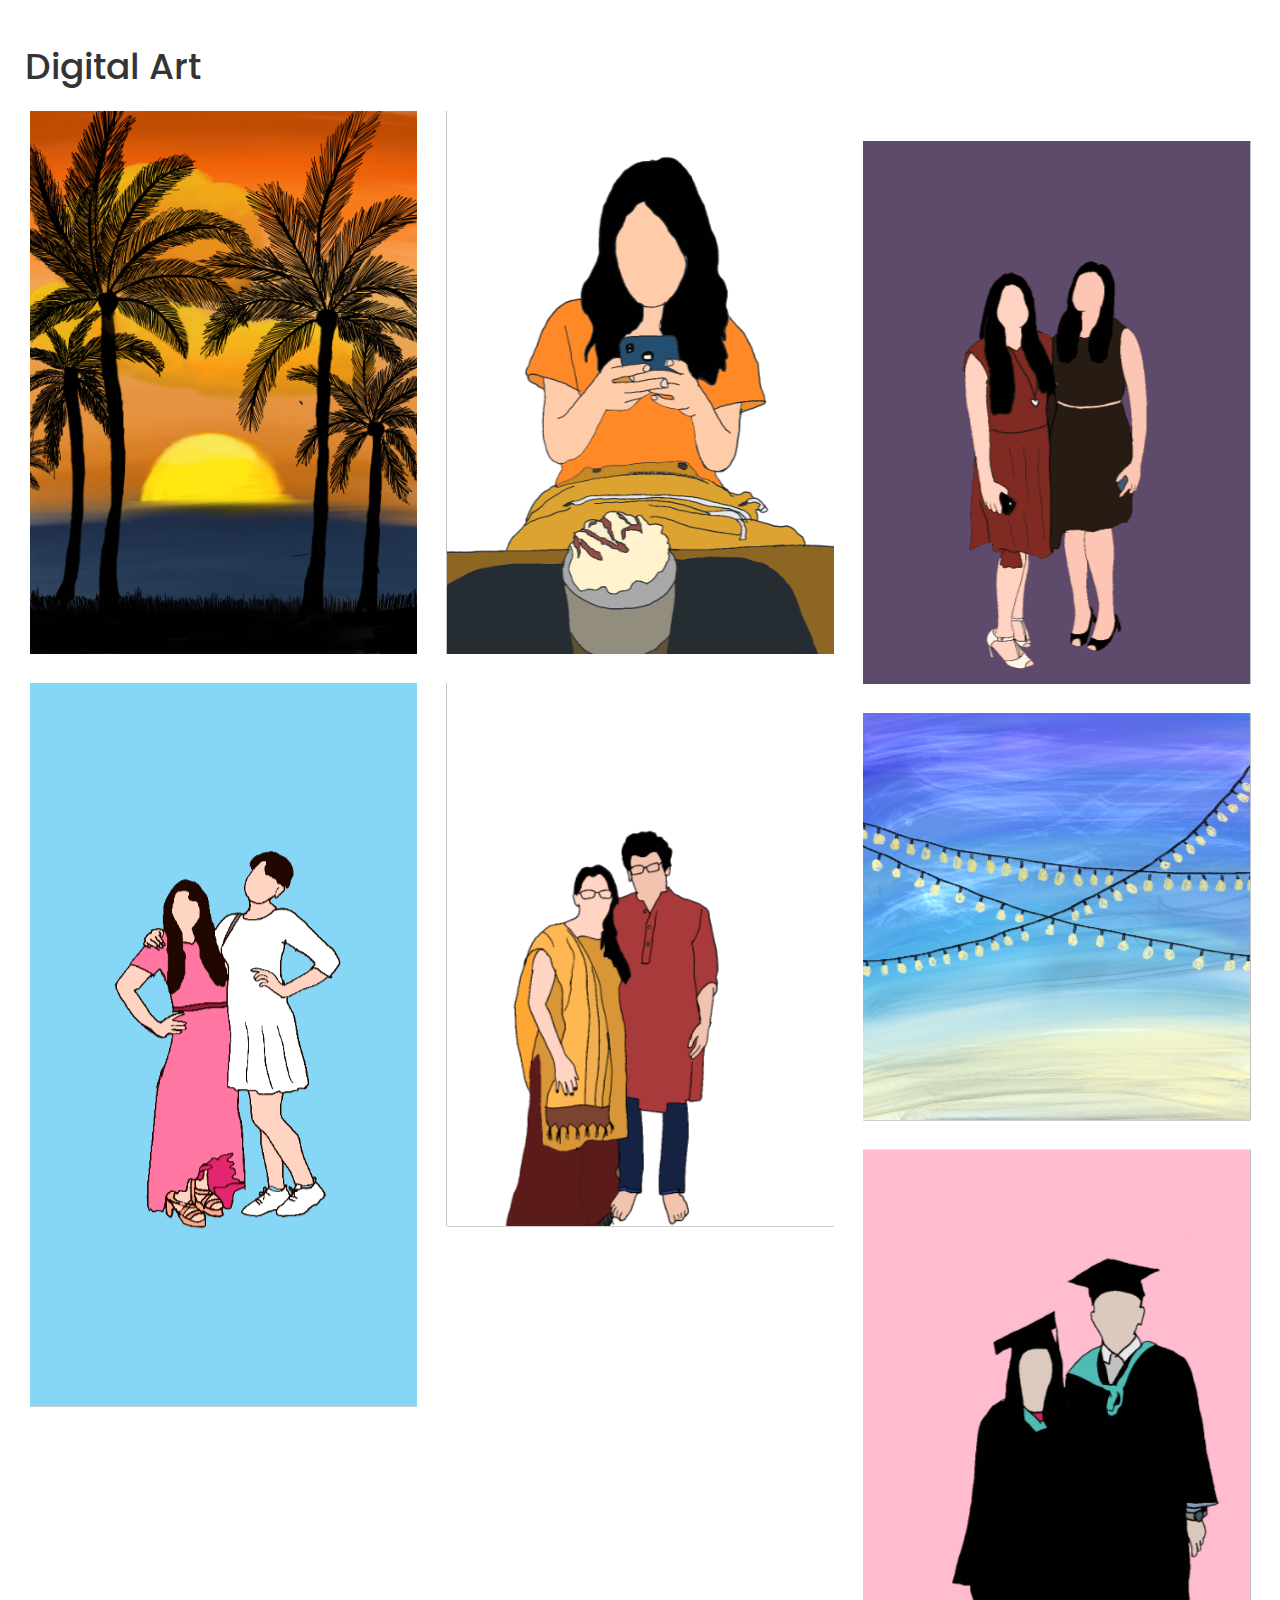
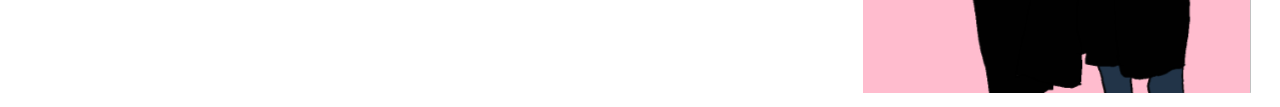
==== commit 3c89504b: "update mentor" ====
--- a/index.html
+++ b/index.html
@@ -164,7 +164,7 @@
         <p style="text-align:justify">I am a Computer Science major, with my Bachelor's (Honors) and Master's degrees in Computer Science and Engineerin from IIIT Delhi, India. I also hold a Minor in Economics. I'll be joining the University of Washington, USA for MS in Technology Innovation (Computer Science major) starting Fall'22. 
         I am particularly interested in the domains of <b> HCI, Social Computing, Privacy and Security, and Social Sciences</b>. I love working on interdisciplinary challenges which impact the lives of people. </p> 
 
-        <p> I have been fortunate to be advised by amazing mentors: <b><u><a href="https://www.iiitd.ac.in/pk"> Dr. PK </a></b></u>, <b><u><a href="https://www.linkedin.com/in/alpana-dubey-2b66a21/?originalSubdomain=in"> Dr. Alpana Dubey </a></b></u>, <b><u><a href="https://www.iiitd.ac.in/pushpendra"> Dr. Pushpendra Singh </a></b></u>, <b><u><a href="http://akratisaxena.com/"> Dr. Akrati Saxena </a></b></u>, <b><u><a href="https://sites.google.com/view/goyalpuneet/home"> Dr. Puneet Goyal </a></b></u>, and <b><u><a href="https://ssh.iiitd.ac.in/pankaj.php"> Prof. Pankaj Vajpayee </a></b></u>. 
+        <p> I have been fortunate to be advised by amazing mentors: <b><u><a href="https://bime.uw.edu/faculty/andrea-hartzler/"> Dr. Andrea Hartzler </a></b></u>, <b><u><a href="https://www.iiitd.ac.in/pk"> Dr. PK </a></b></u>, <b><u><a href="https://www.linkedin.com/in/alpana-dubey-2b66a21/?originalSubdomain=in"> Dr. Alpana Dubey </a></b></u>, <b><u><a href="https://www.iiitd.ac.in/pushpendra"> Dr. Pushpendra Singh </a></b></u>, <b><u><a href="http://akratisaxena.com/"> Dr. Akrati Saxena </a></b></u>, <b><u><a href="https://sites.google.com/view/goyalpuneet/home"> Dr. Puneet Goyal </a></b></u>, and <b><u><a href="https://ssh.iiitd.ac.in/pankaj.php"> Prof. Pankaj Vajpayee </a></b></u>. 
 
       </section>
 
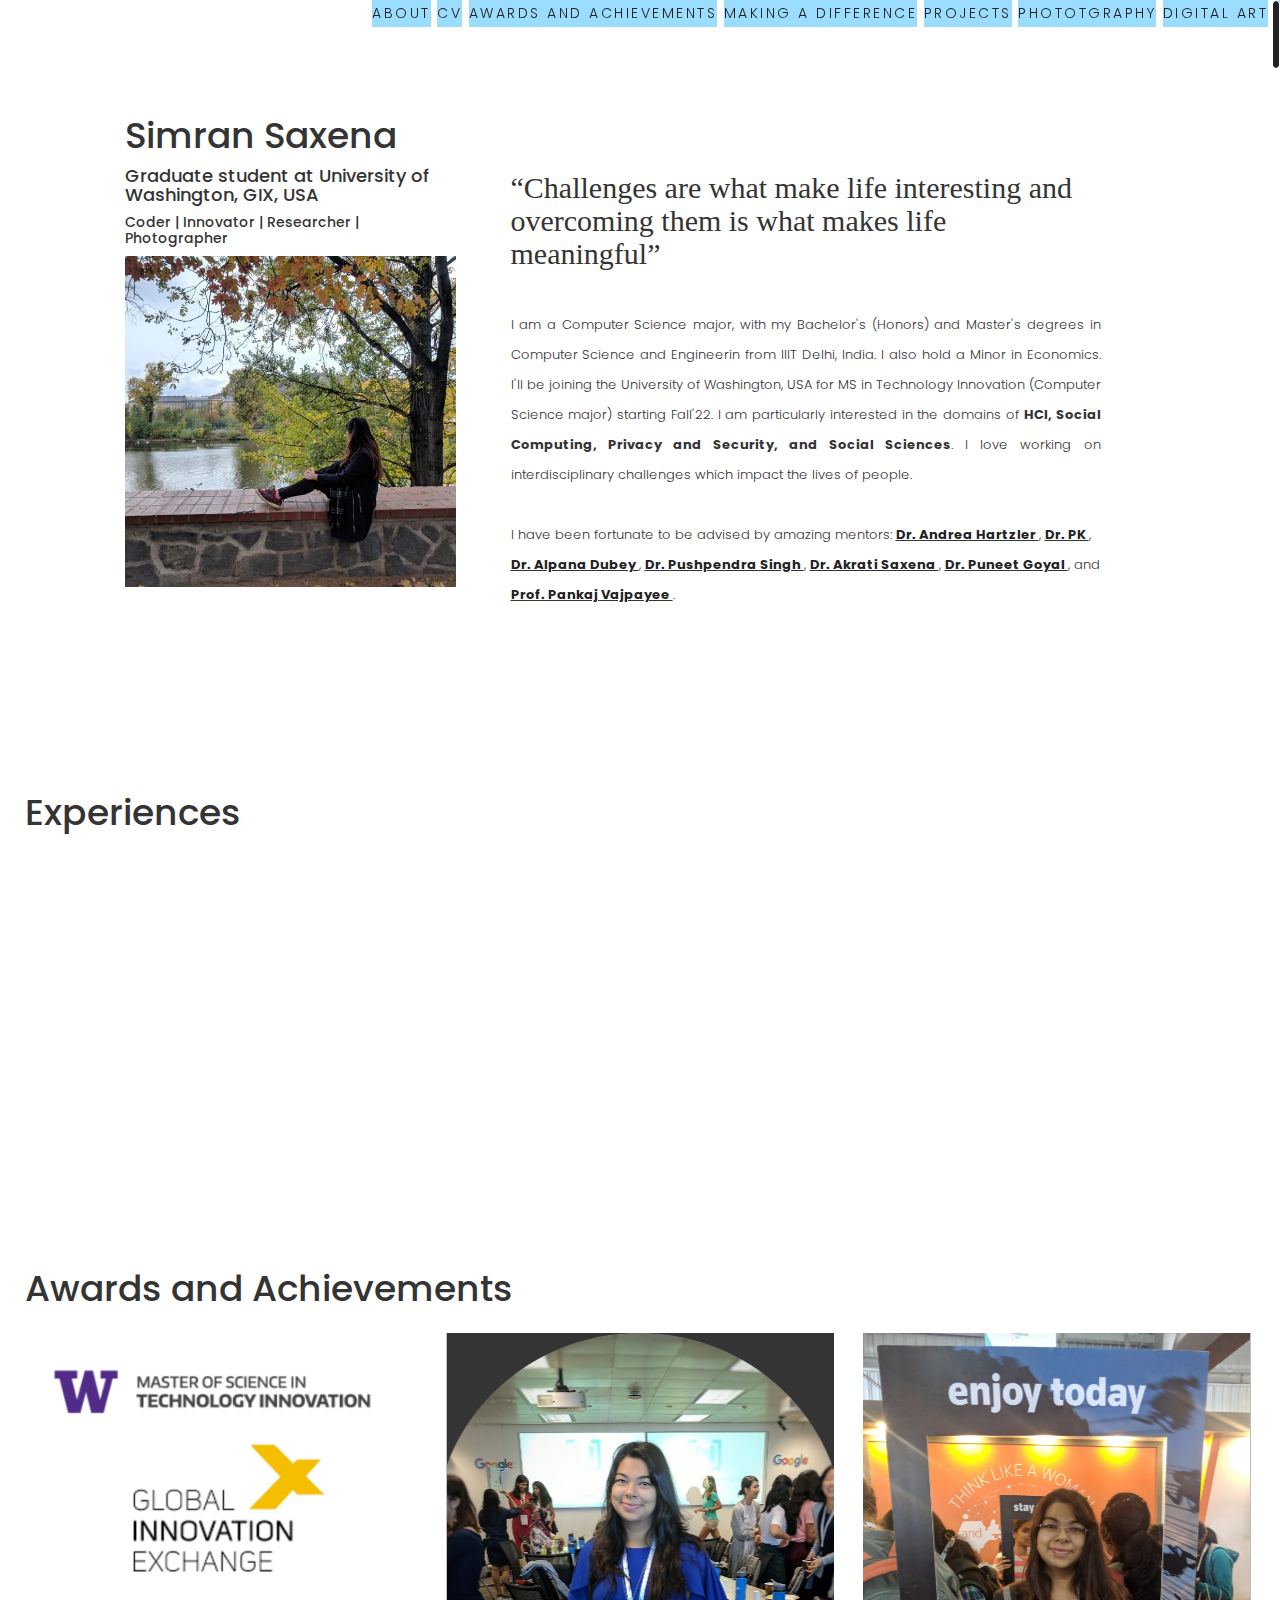
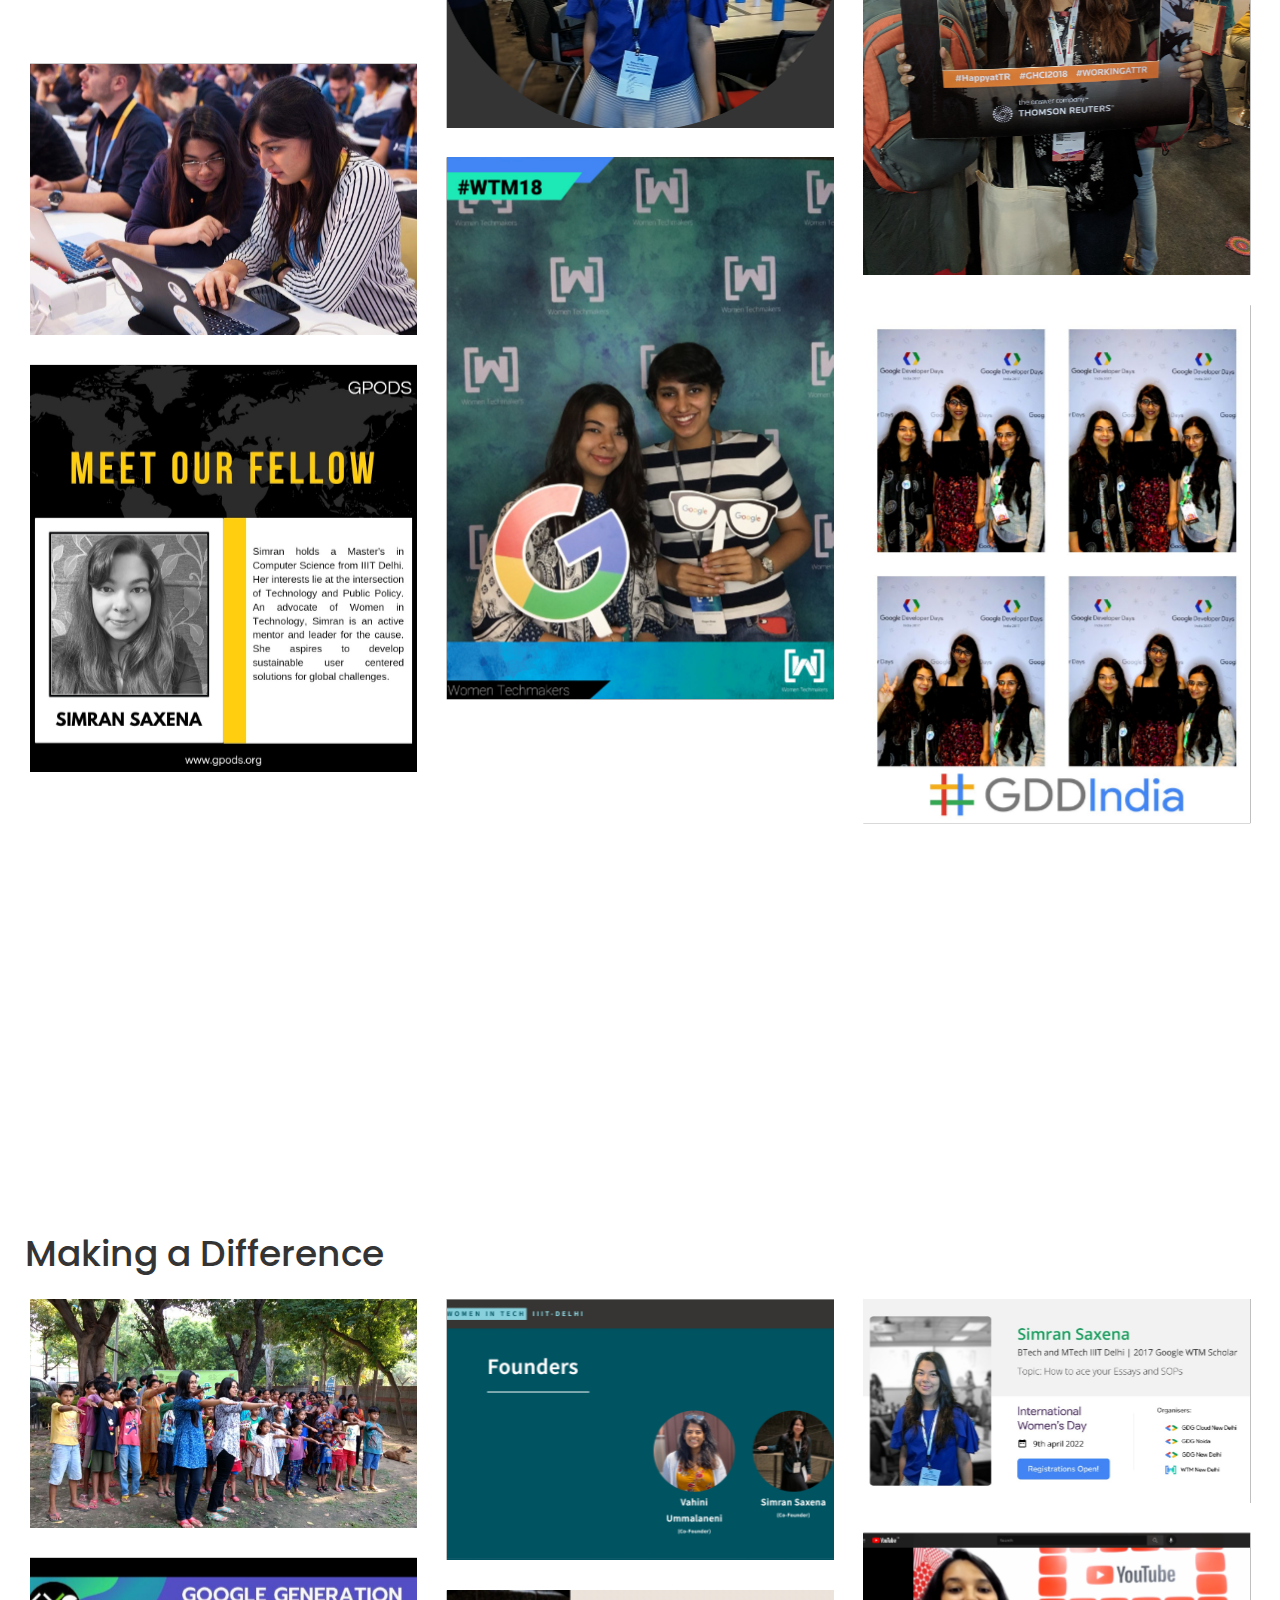
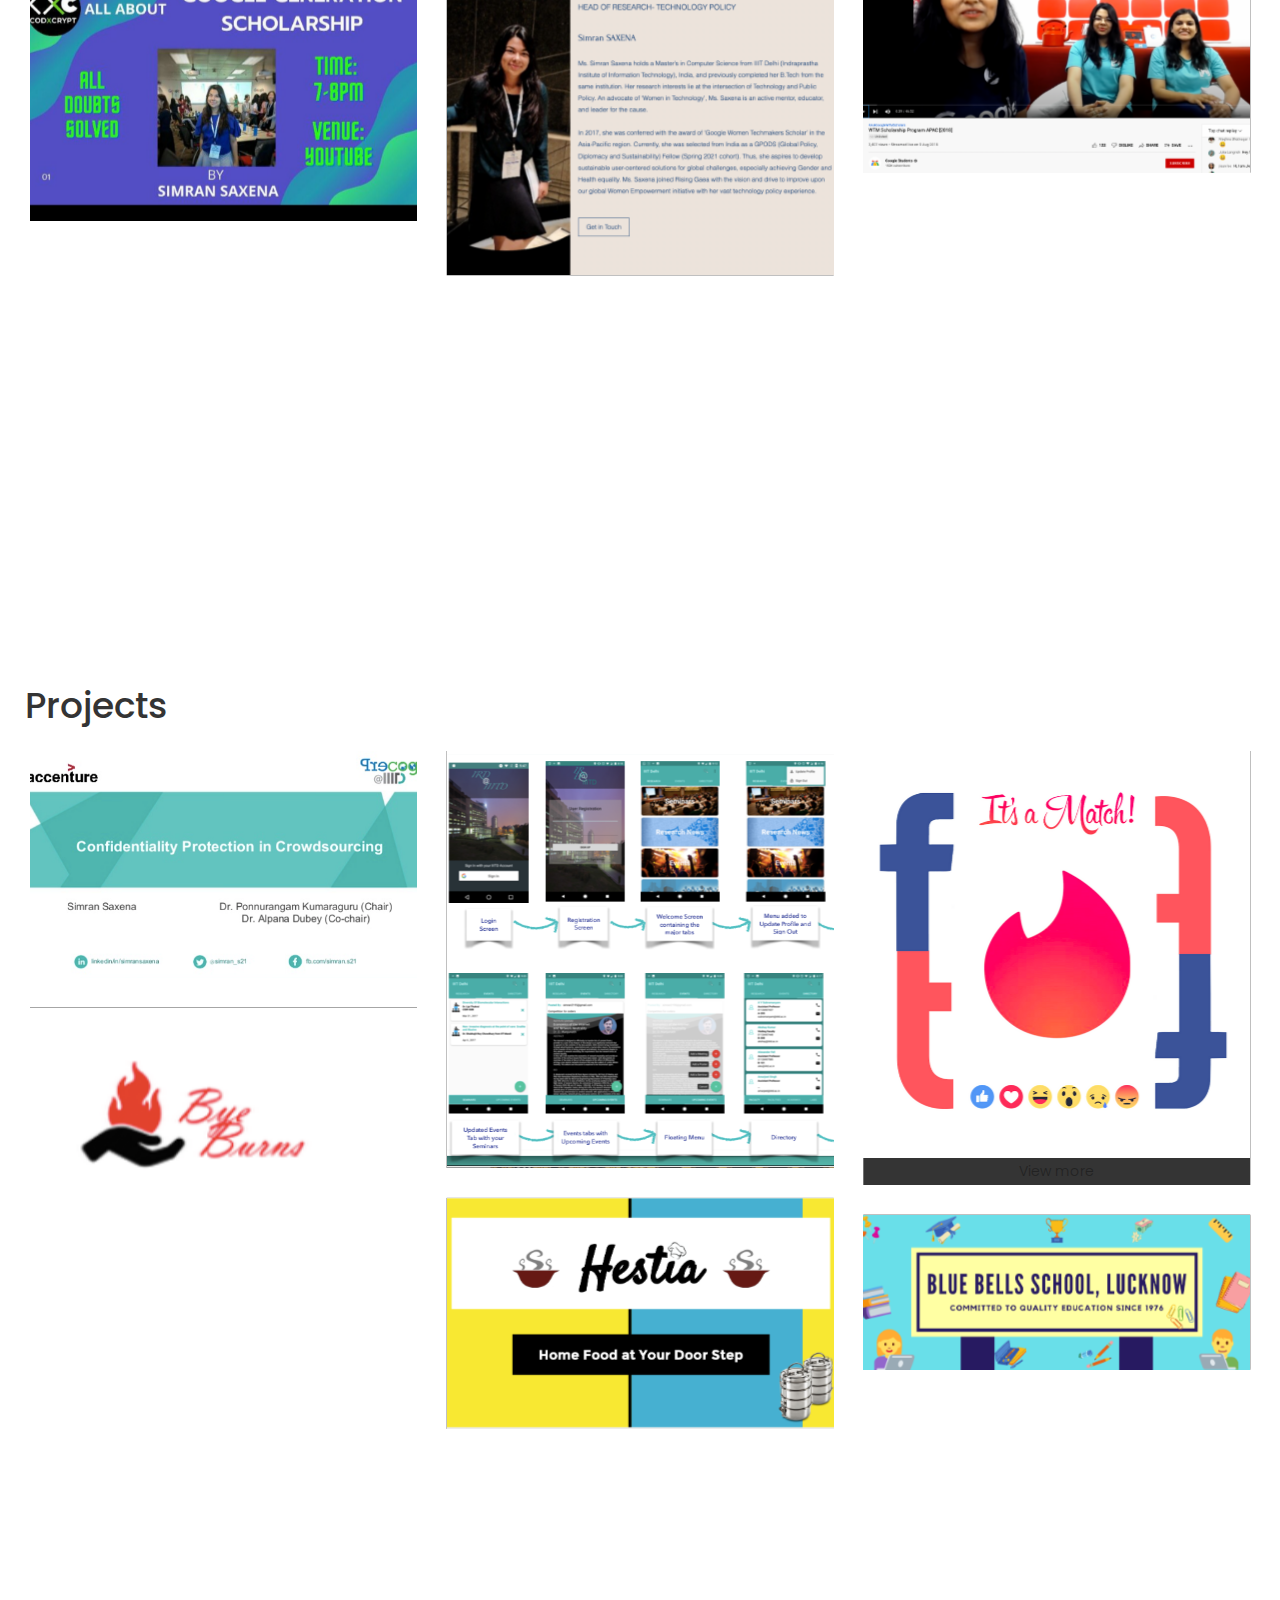
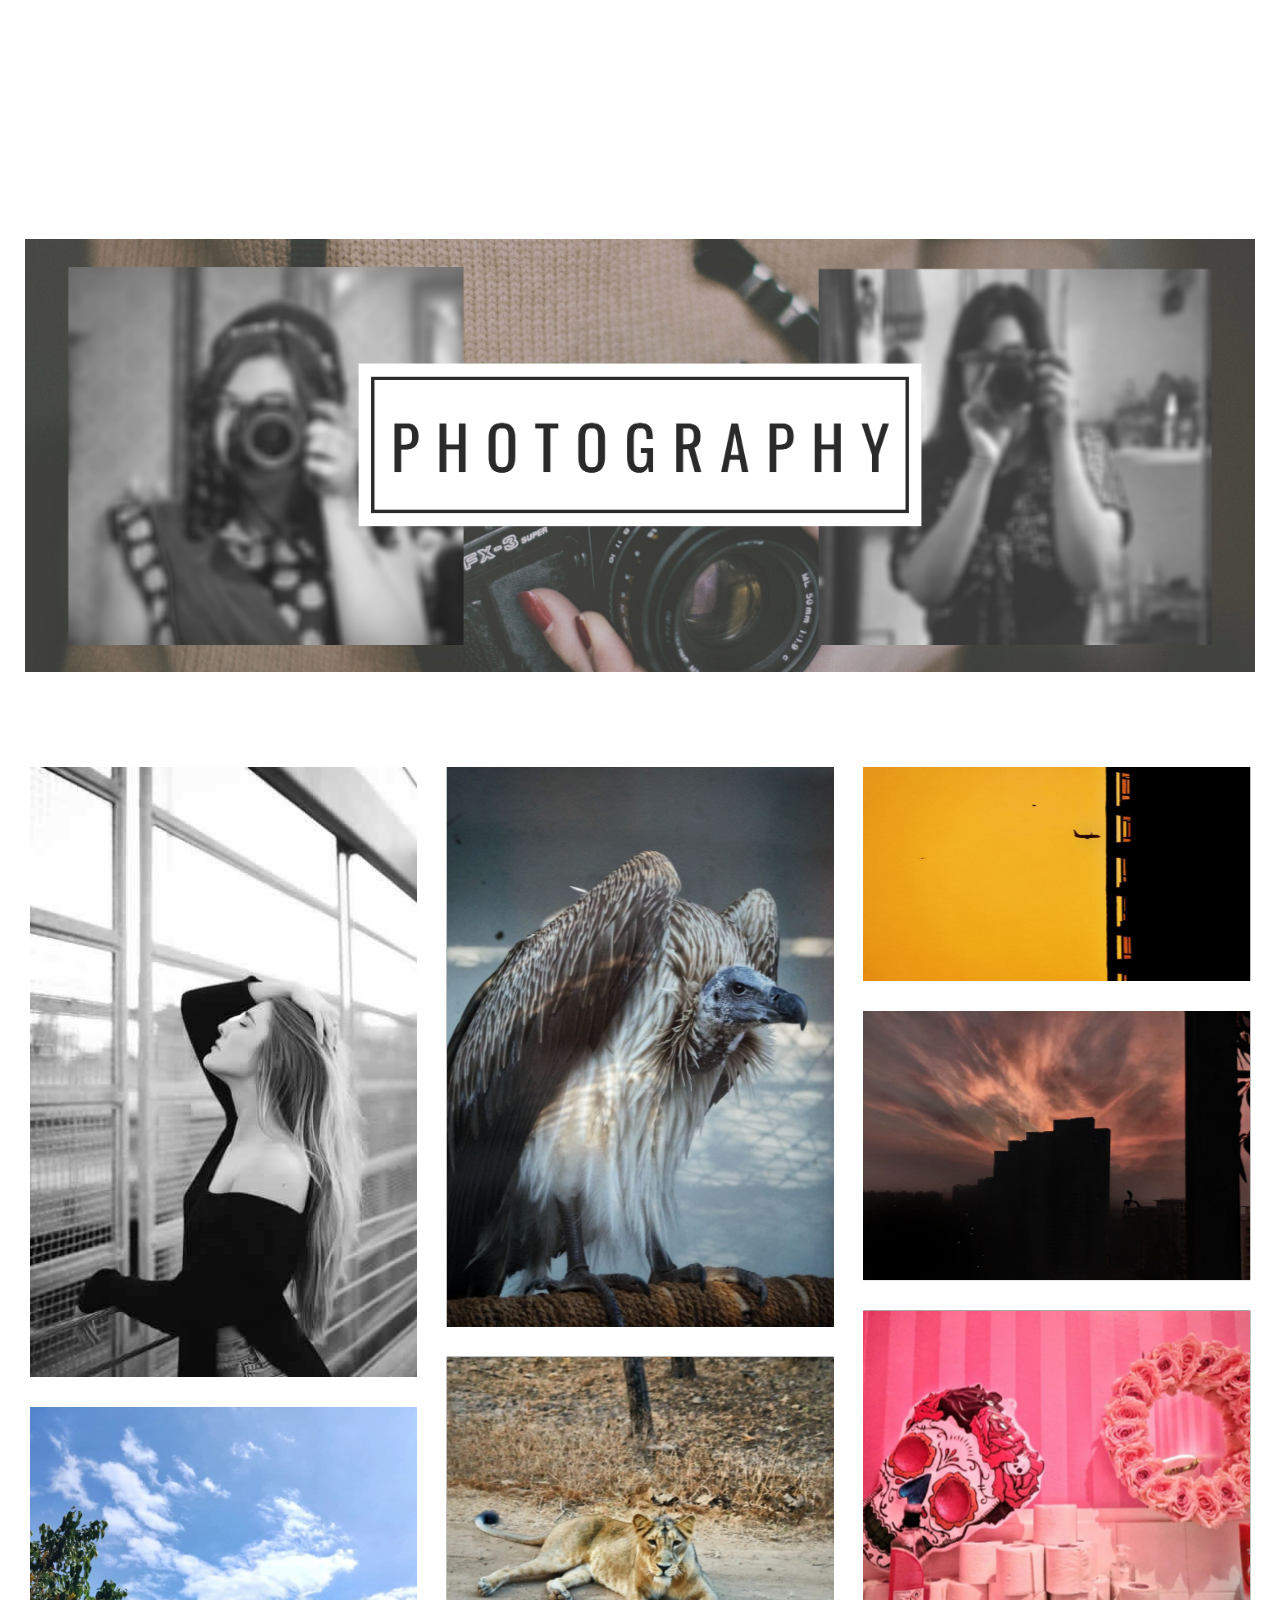
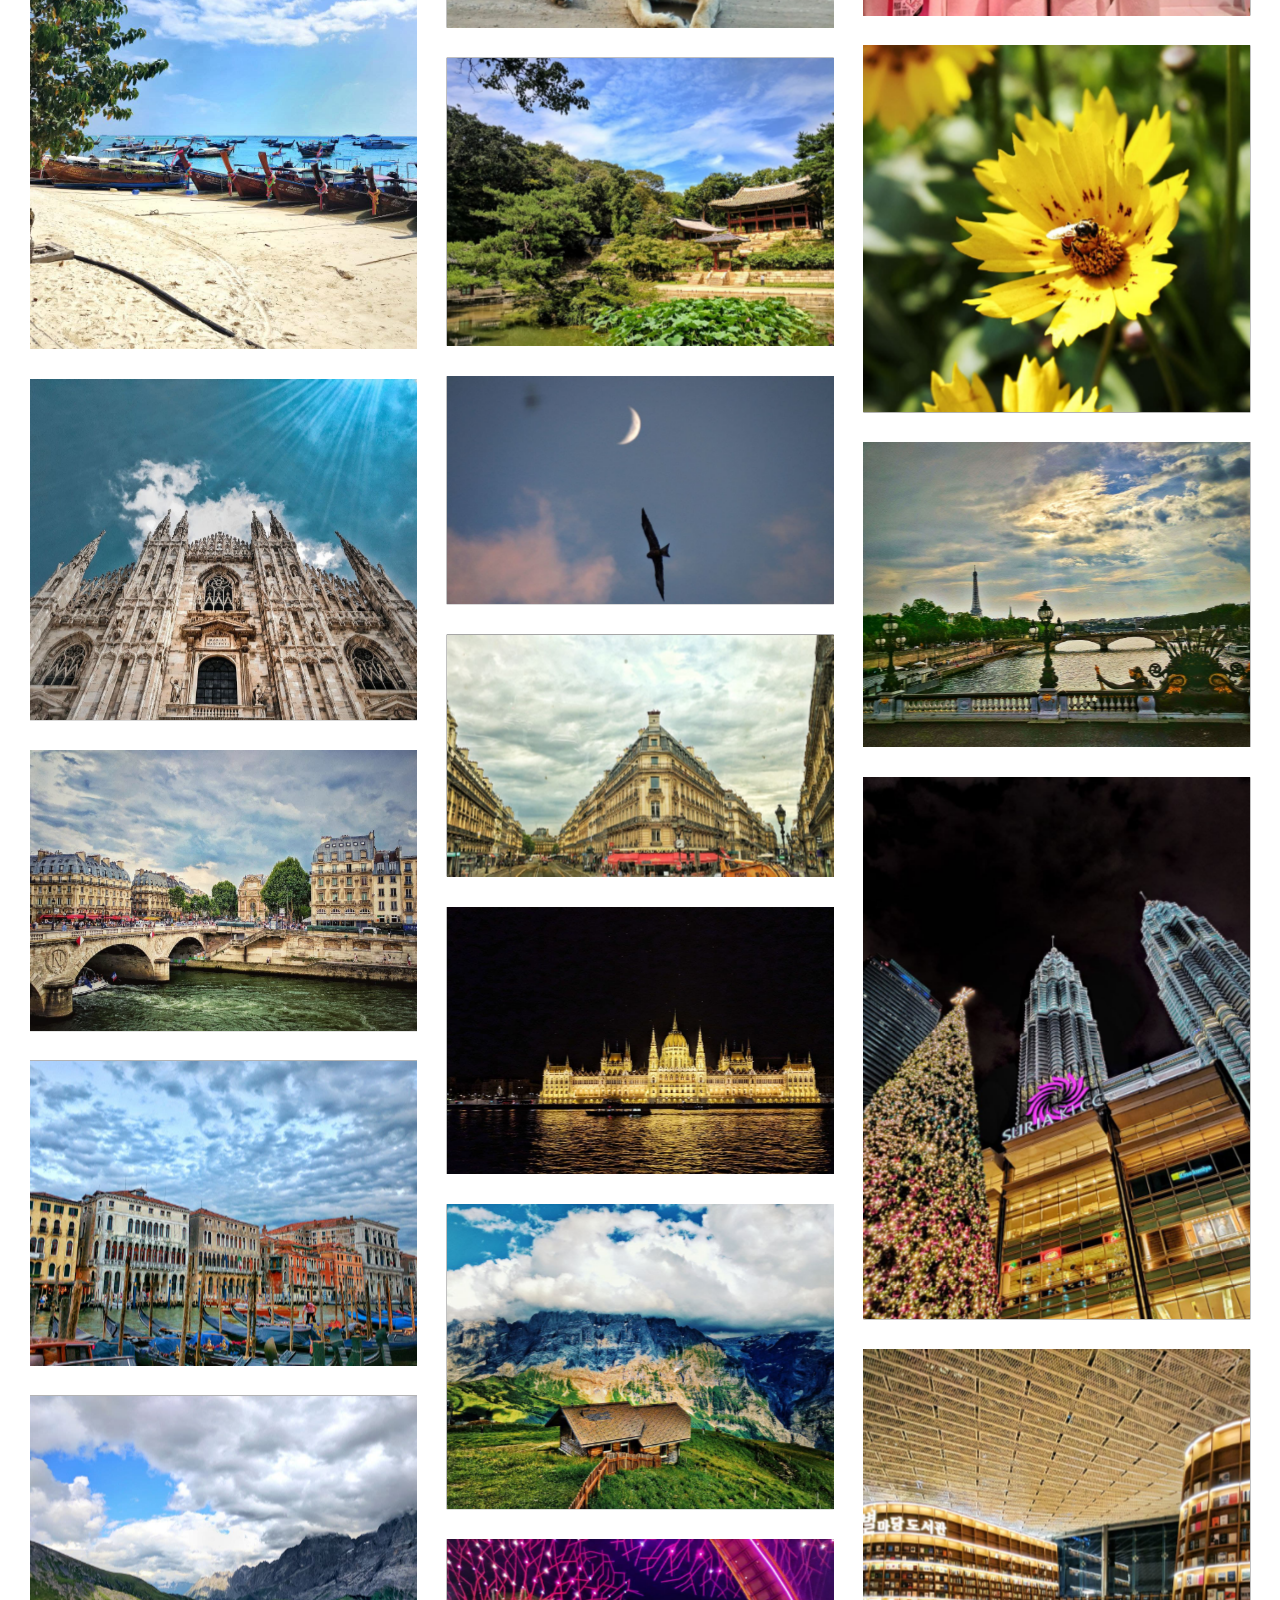
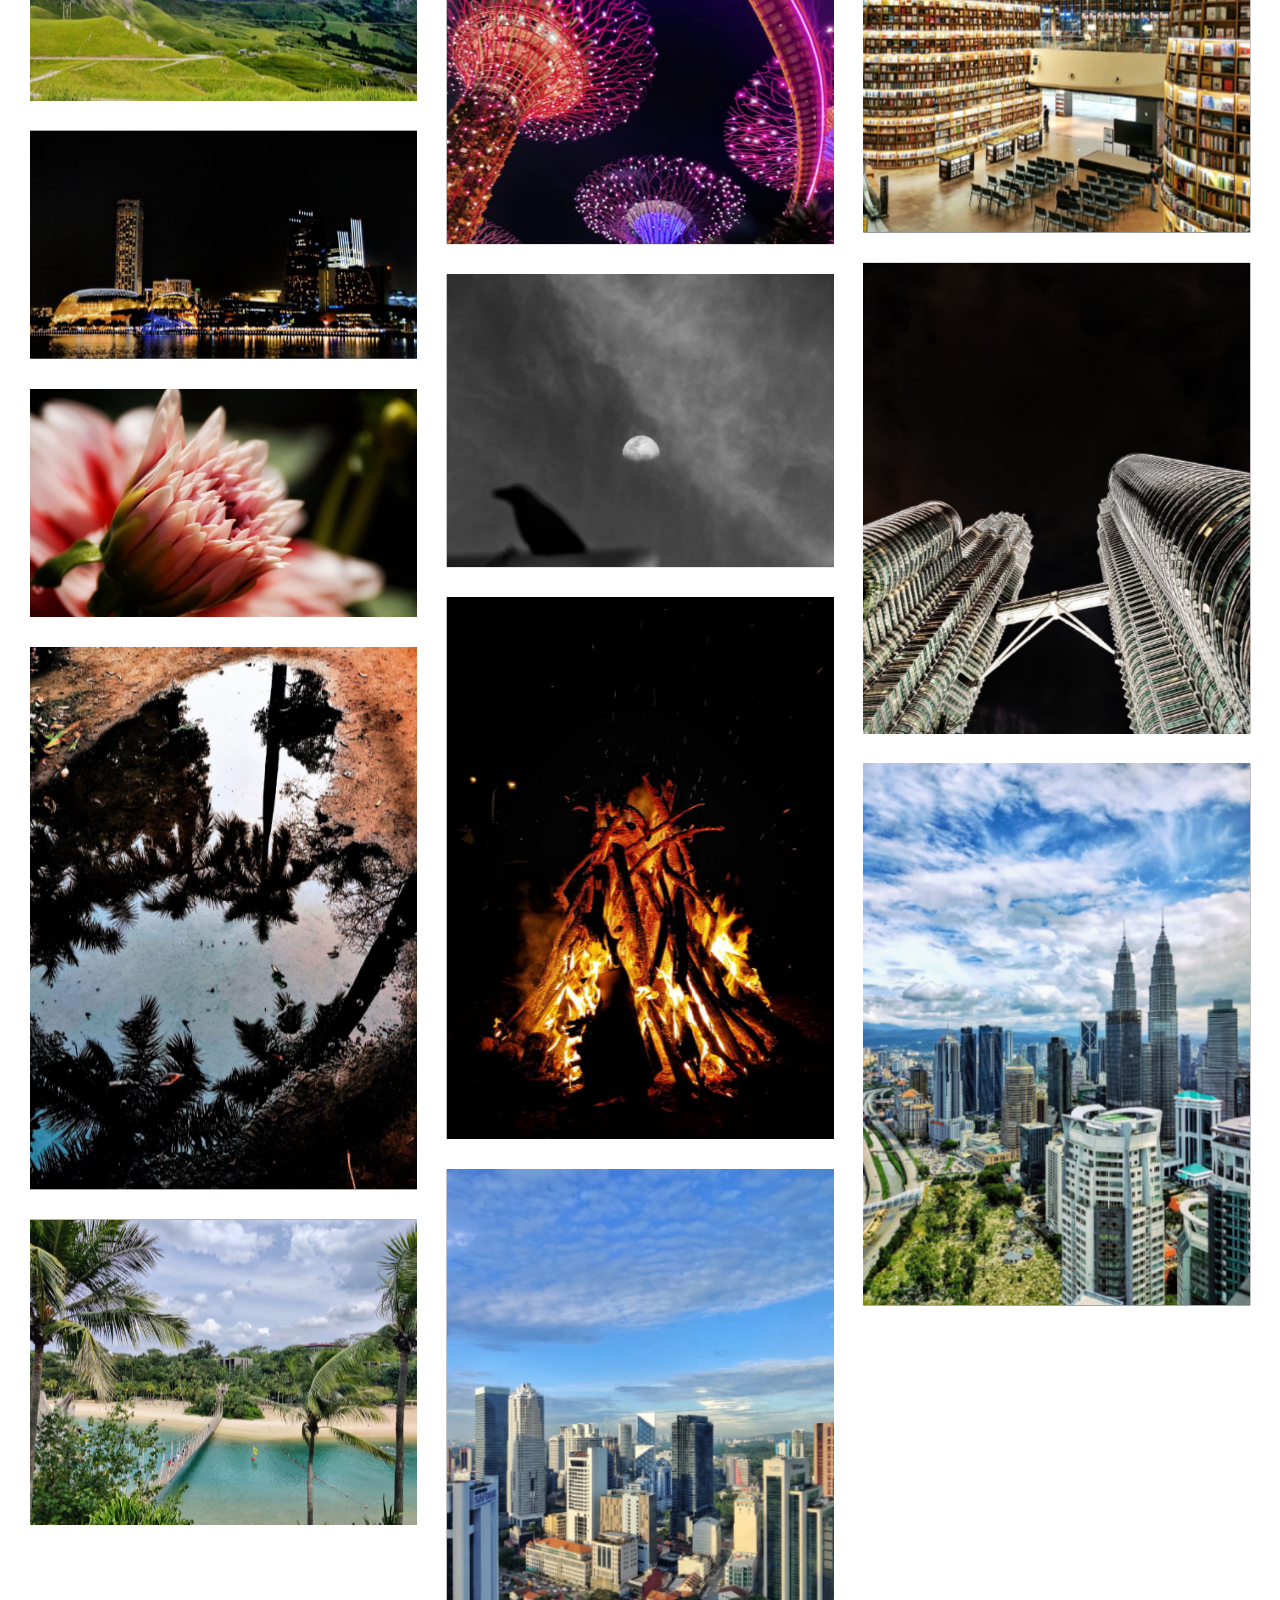
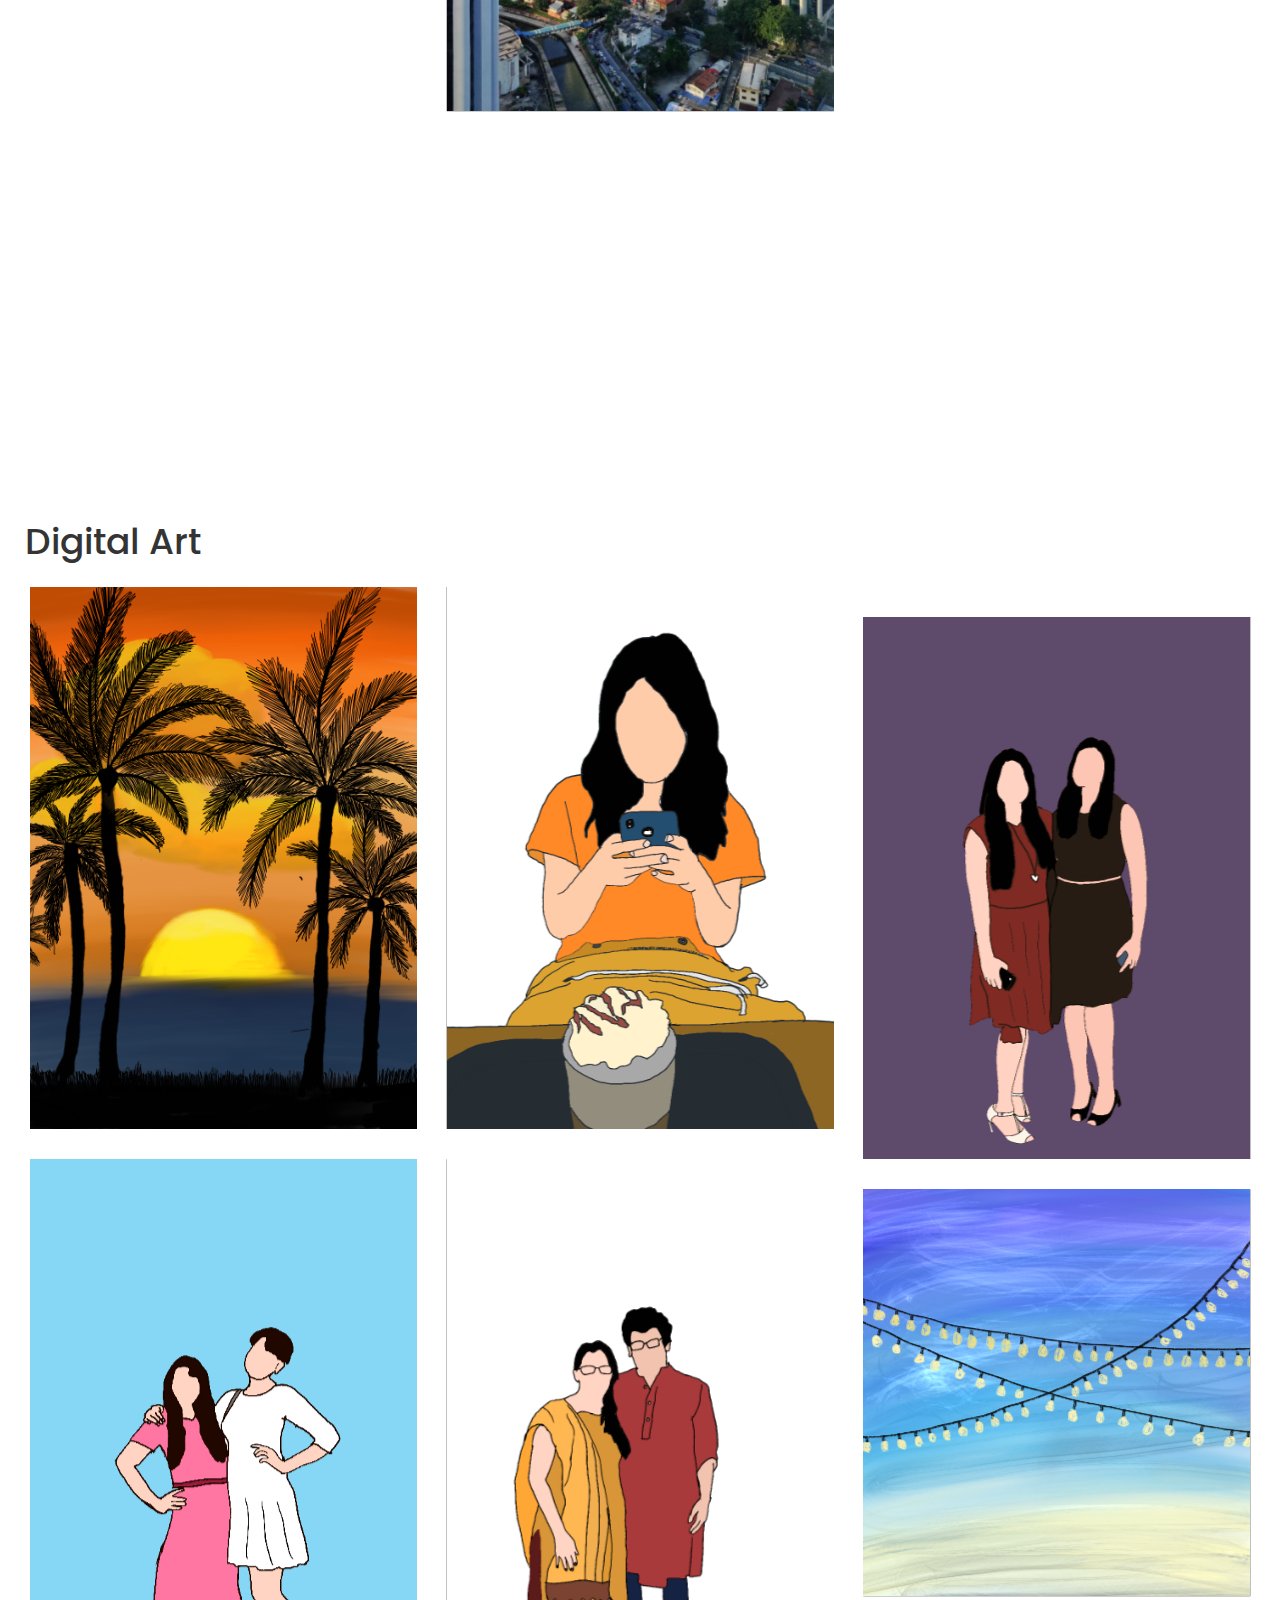
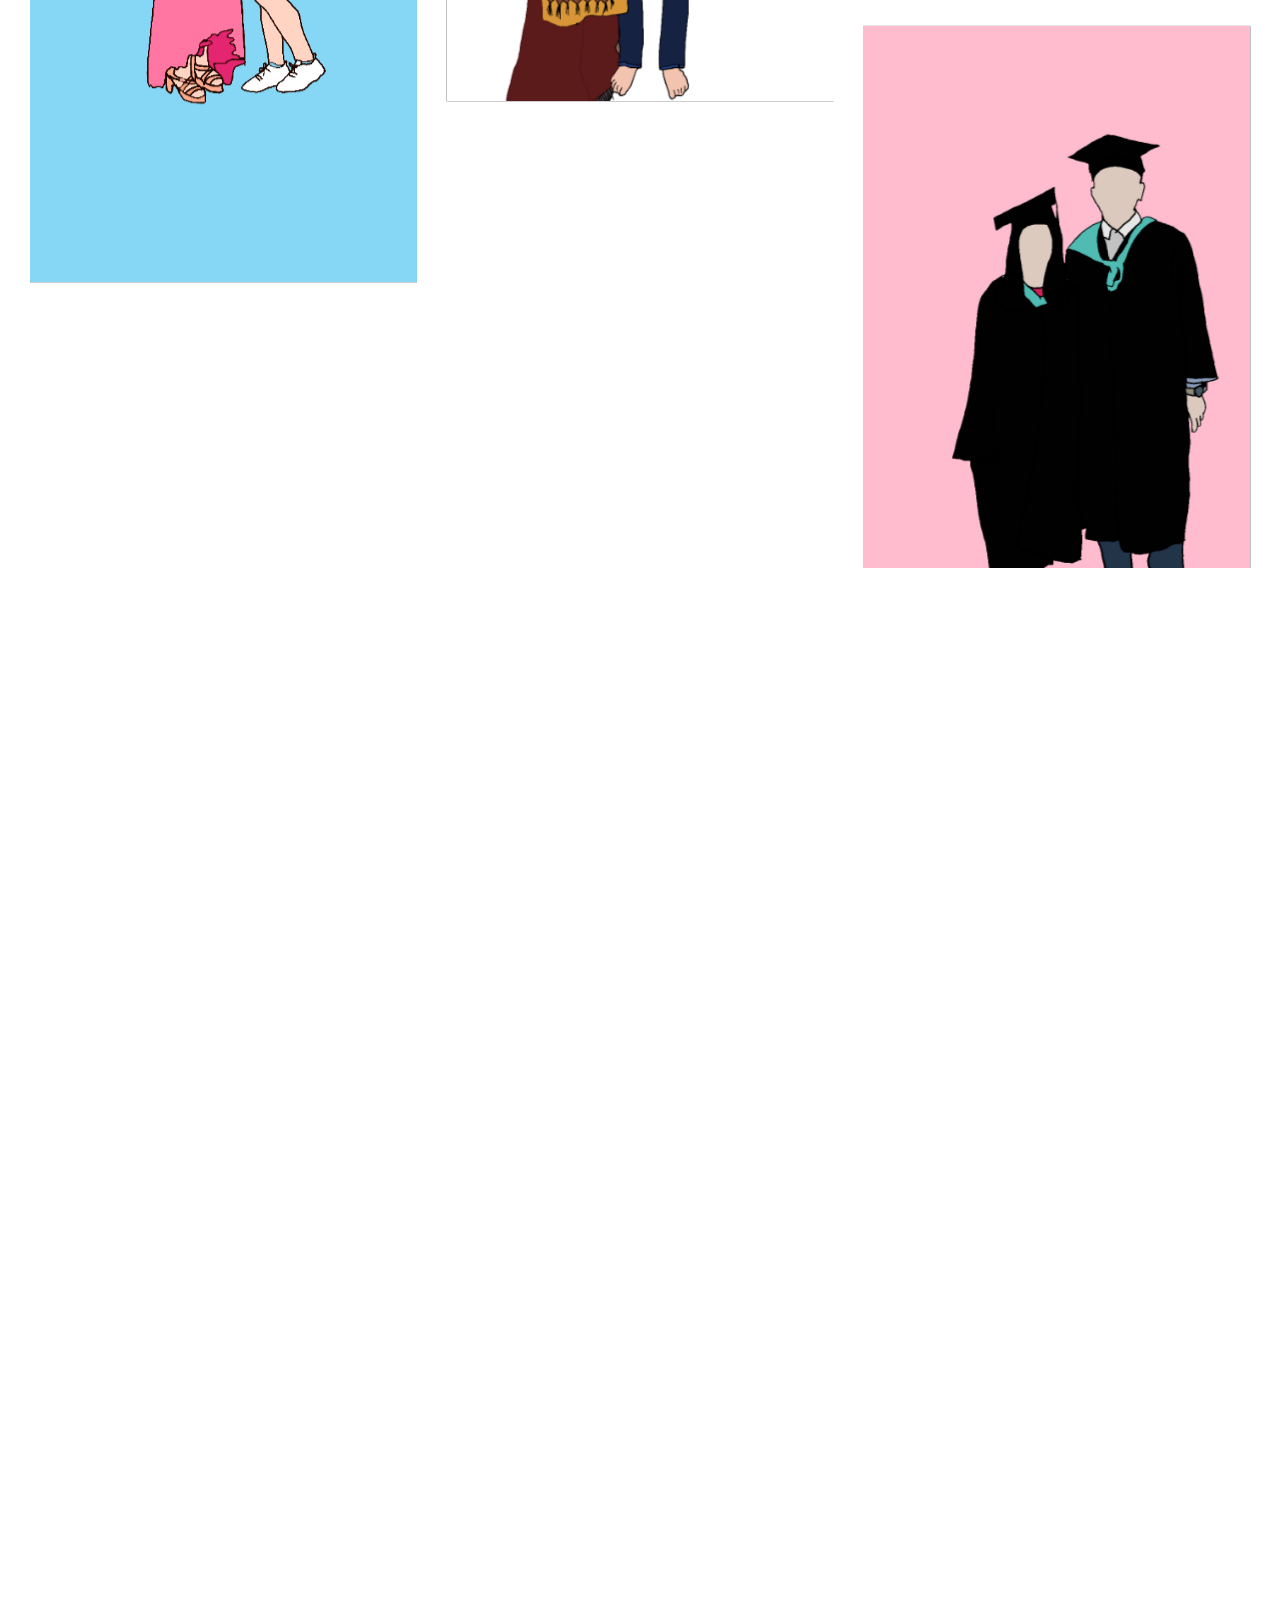
==== commit 06850b95: "added experience section" ====
--- a/index.html
+++ b/index.html
@@ -174,6 +174,38 @@
     </div>  
   </div>
 
+  <!-- Experiences Section -->
+<div class="wrapper" id="experiences">
+  <div class="">
+    <h1>Experiences</h1>
+    <ul class="small-block-grid-2 medium-block-grid-3 large-block-grid-3 masonry">
+      <!-- Experience Item -->
+      <li class="masonry-item grid">
+        <figure class="effect-sarah">
+          <img src="images/experience/image1.jpg" alt="" />
+          <figcaption>
+            <h2>Title of Experience One</h2>
+            <p>Short description of the experience, role, achievements, and timeframe.</p>
+            <a href="link-to-more-info.html">View more</a>
+          </figcaption>
+        </figure>
+      </li>
+      <!-- Experience Item -->
+      <li class="masonry-item grid">
+        <figure class="effect-sarah">
+          <img src="images/experience/image2.jpg" alt="" />
+          <figcaption>
+            <h2>Title of Experience Two</h2>
+            <p>Short description of the experience, role, achievements, and timeframe.</p>
+            <a href="link-to-more-info.html">View more</a>
+          </figcaption>
+        </figure>
+      </li>
+      <!-- Add more experiences as needed -->
+    </ul>
+  </div>
+</div>
+
 
 <!-- Making a difference -->
 
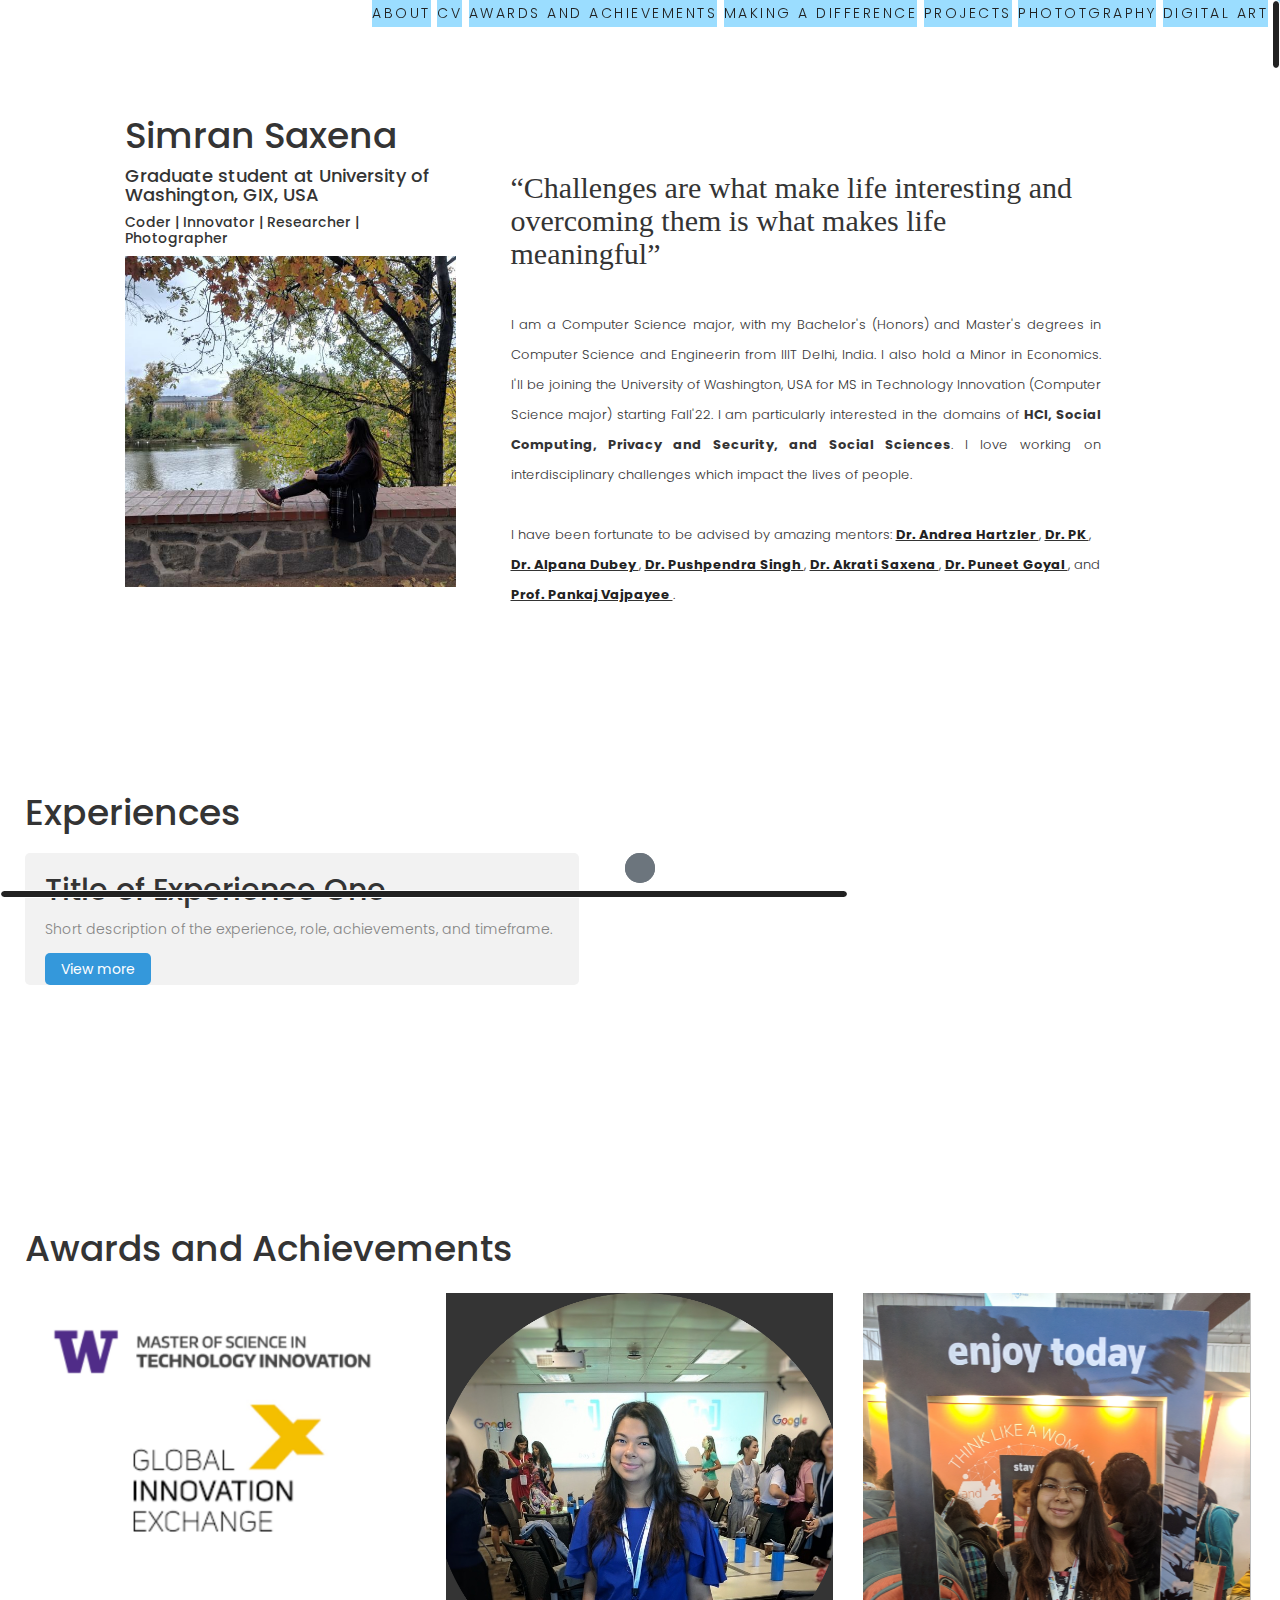
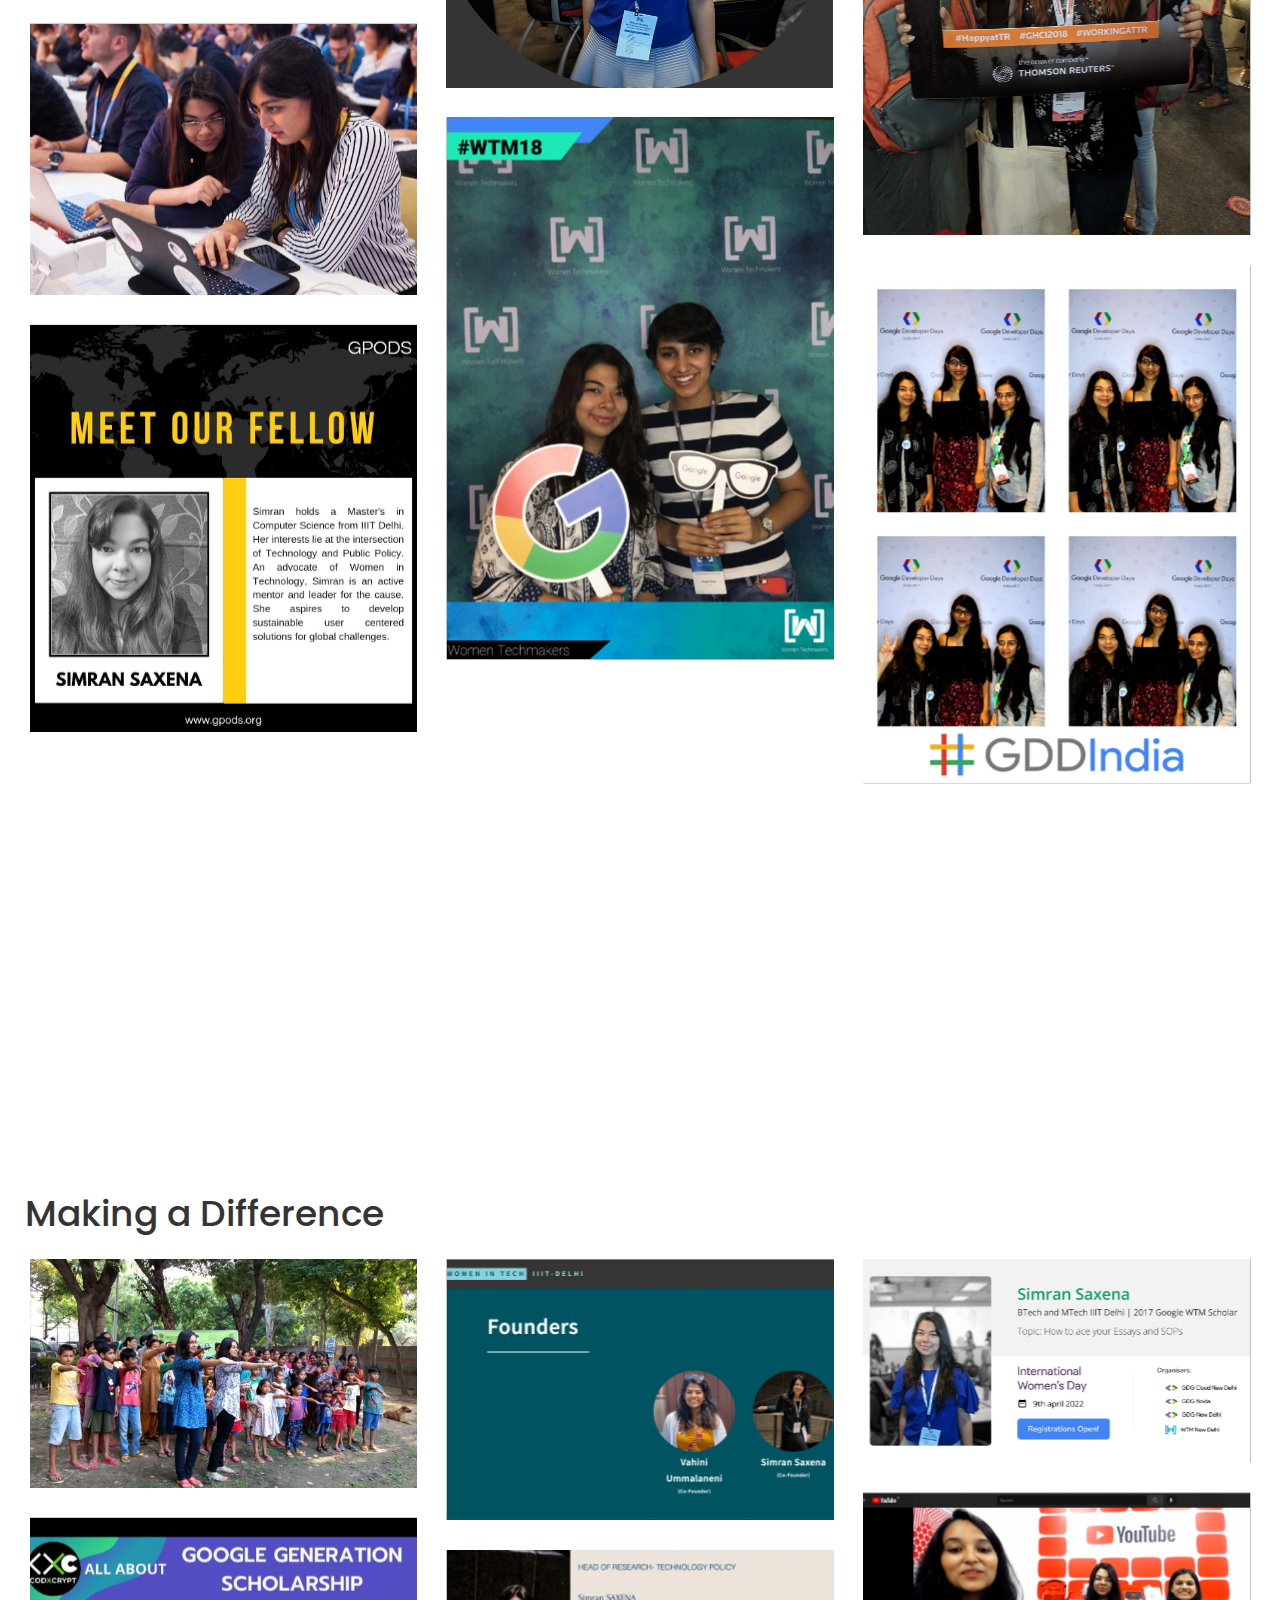
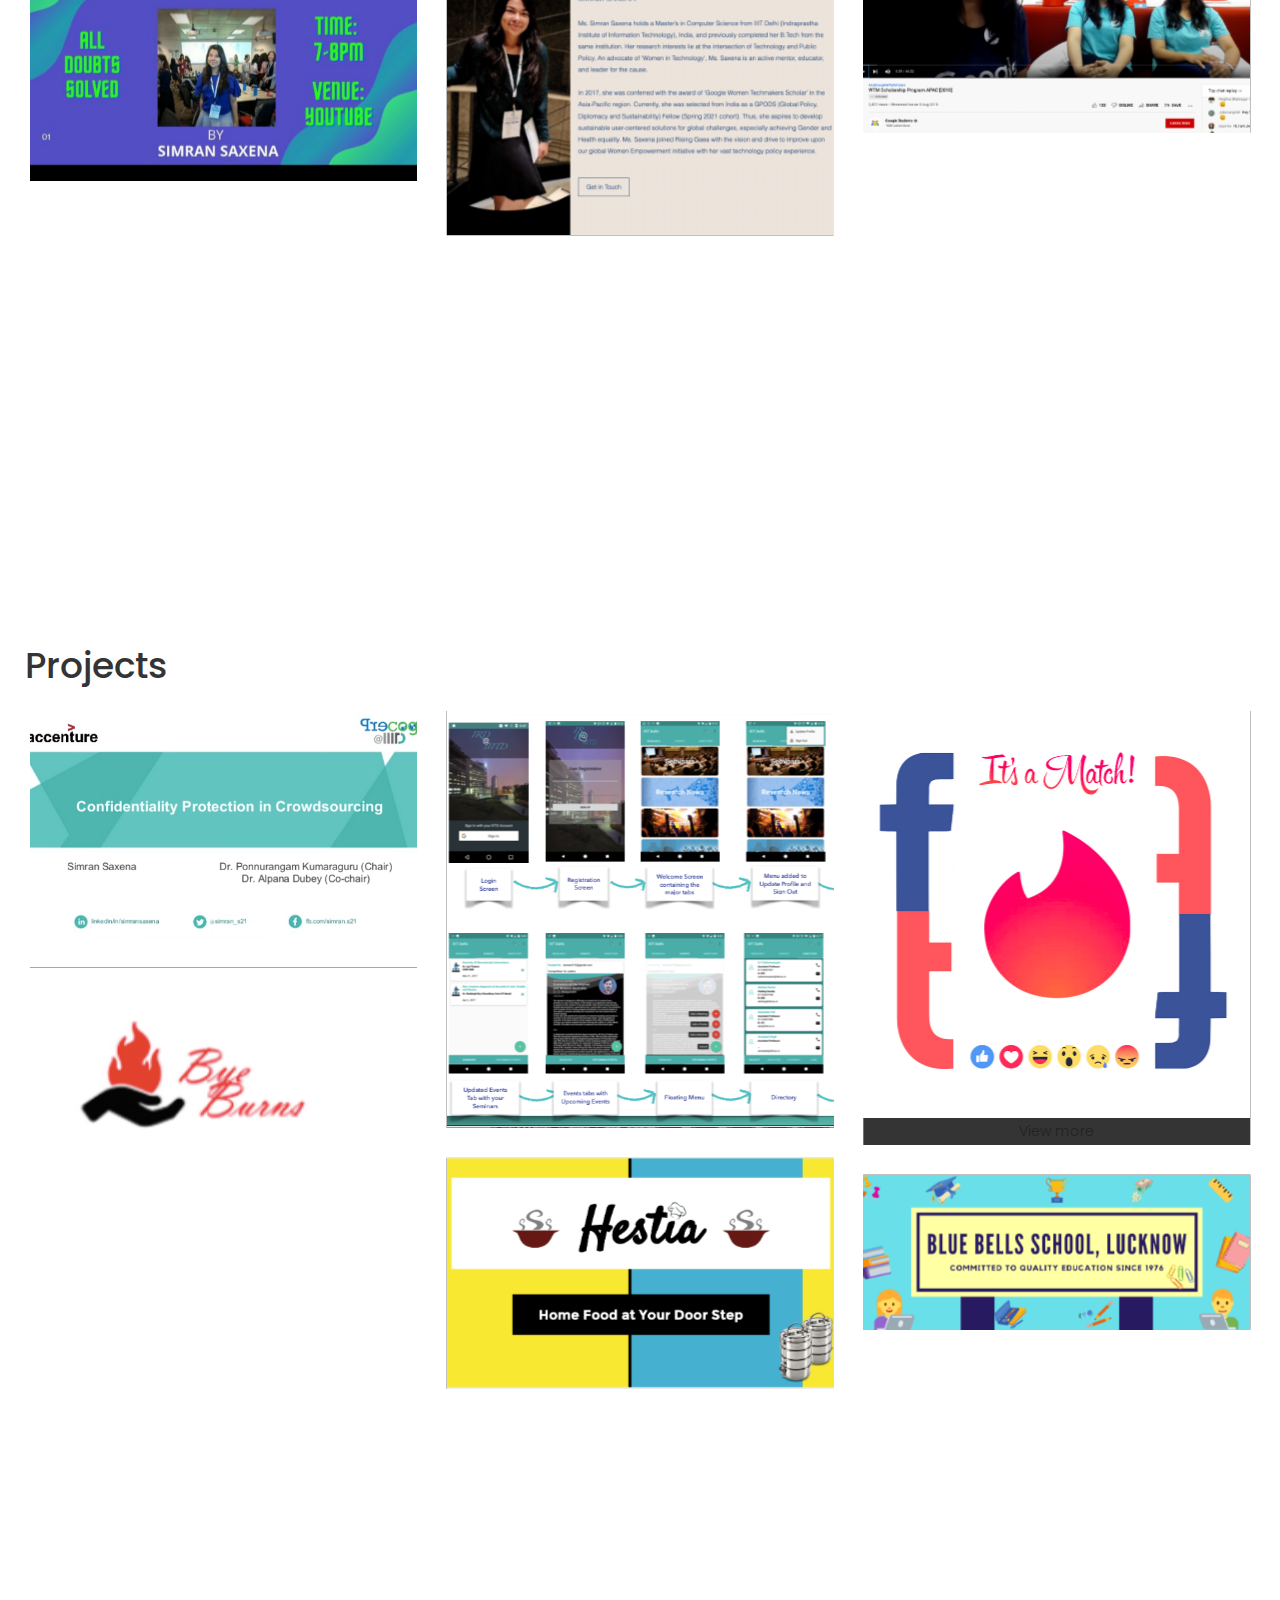
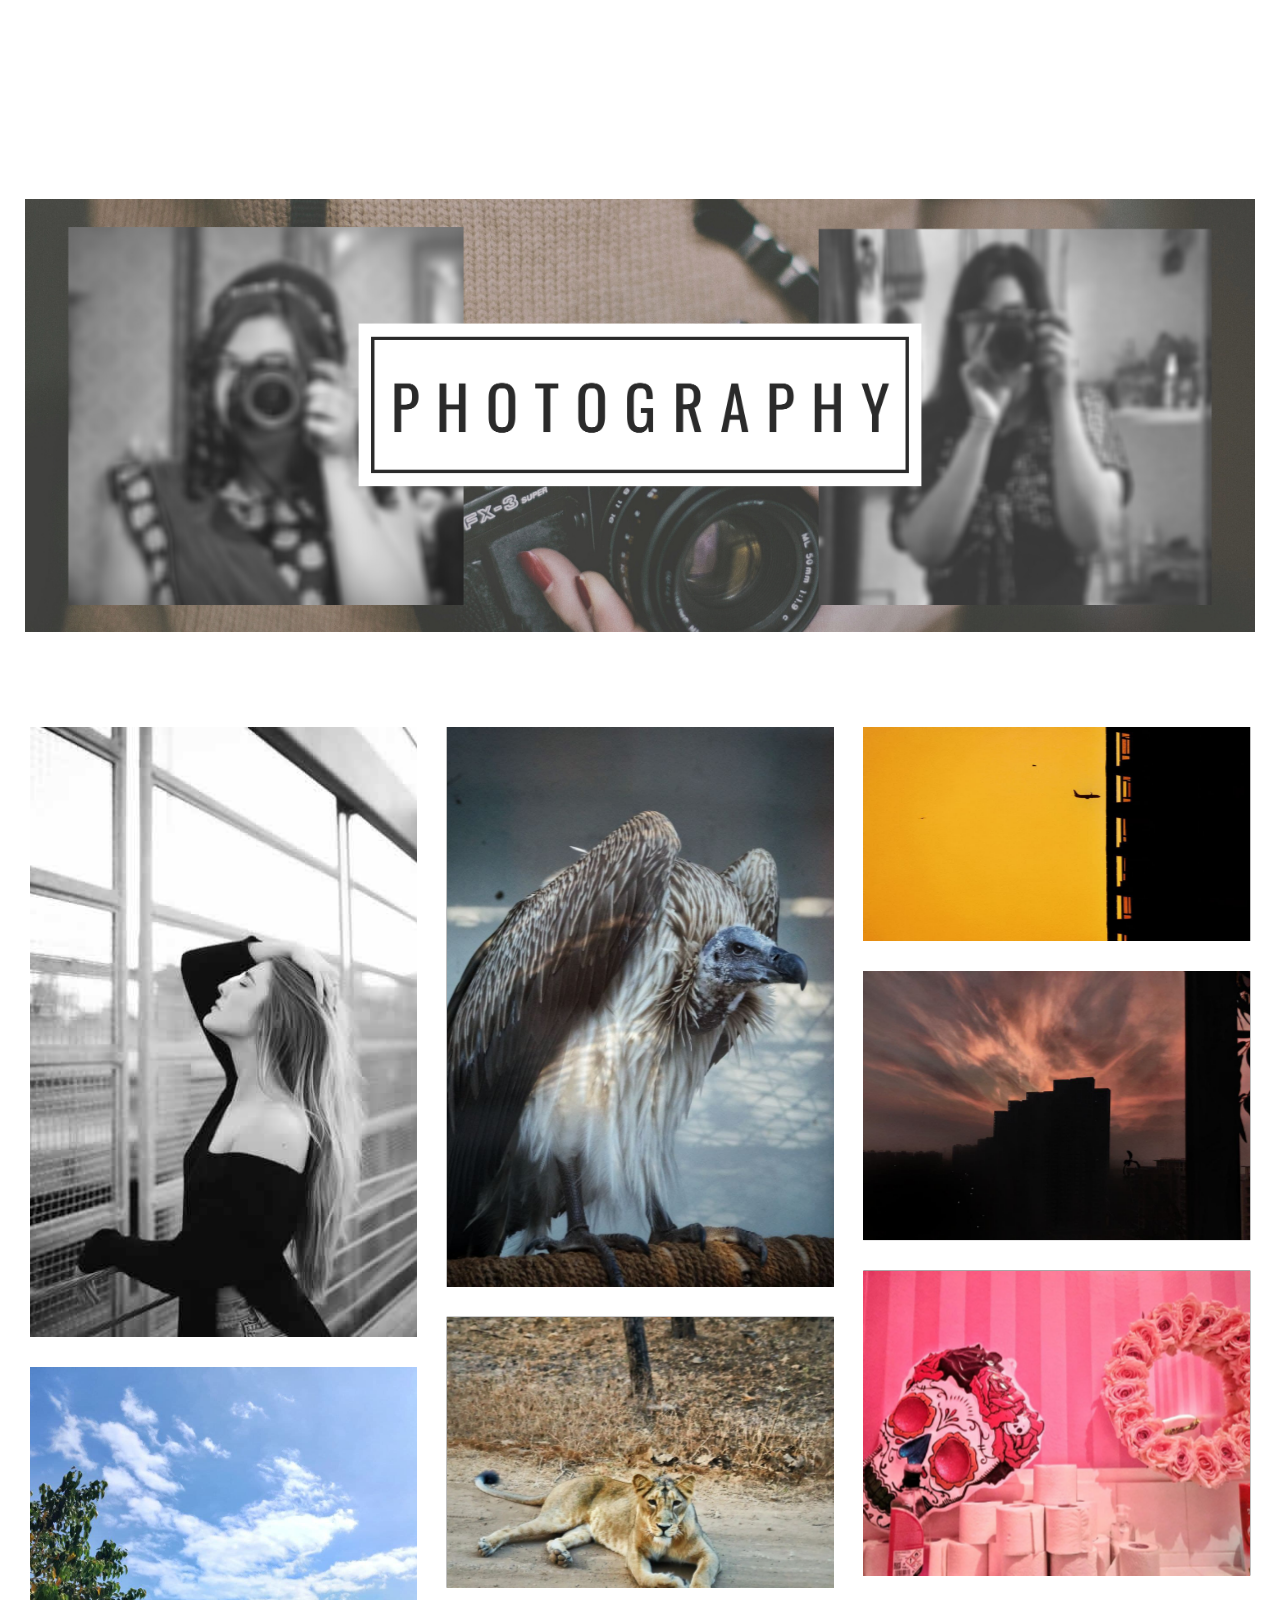
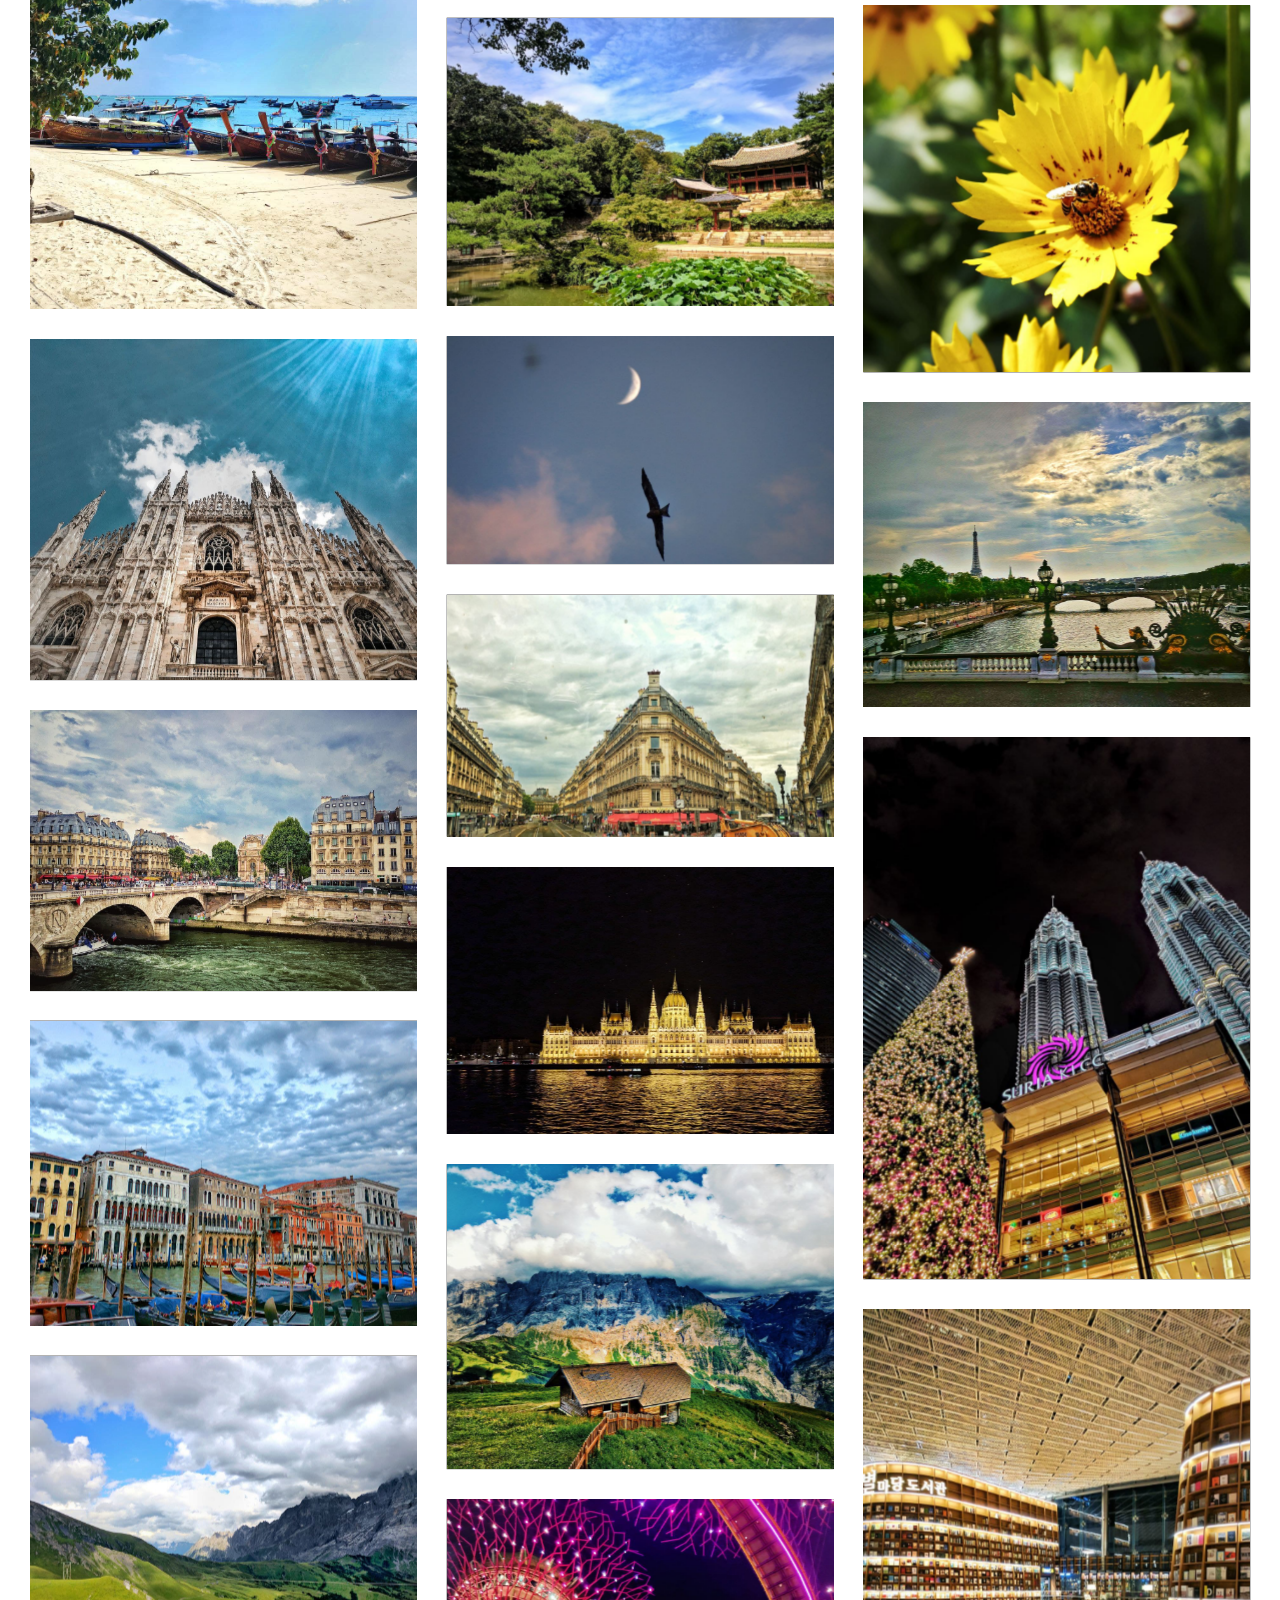
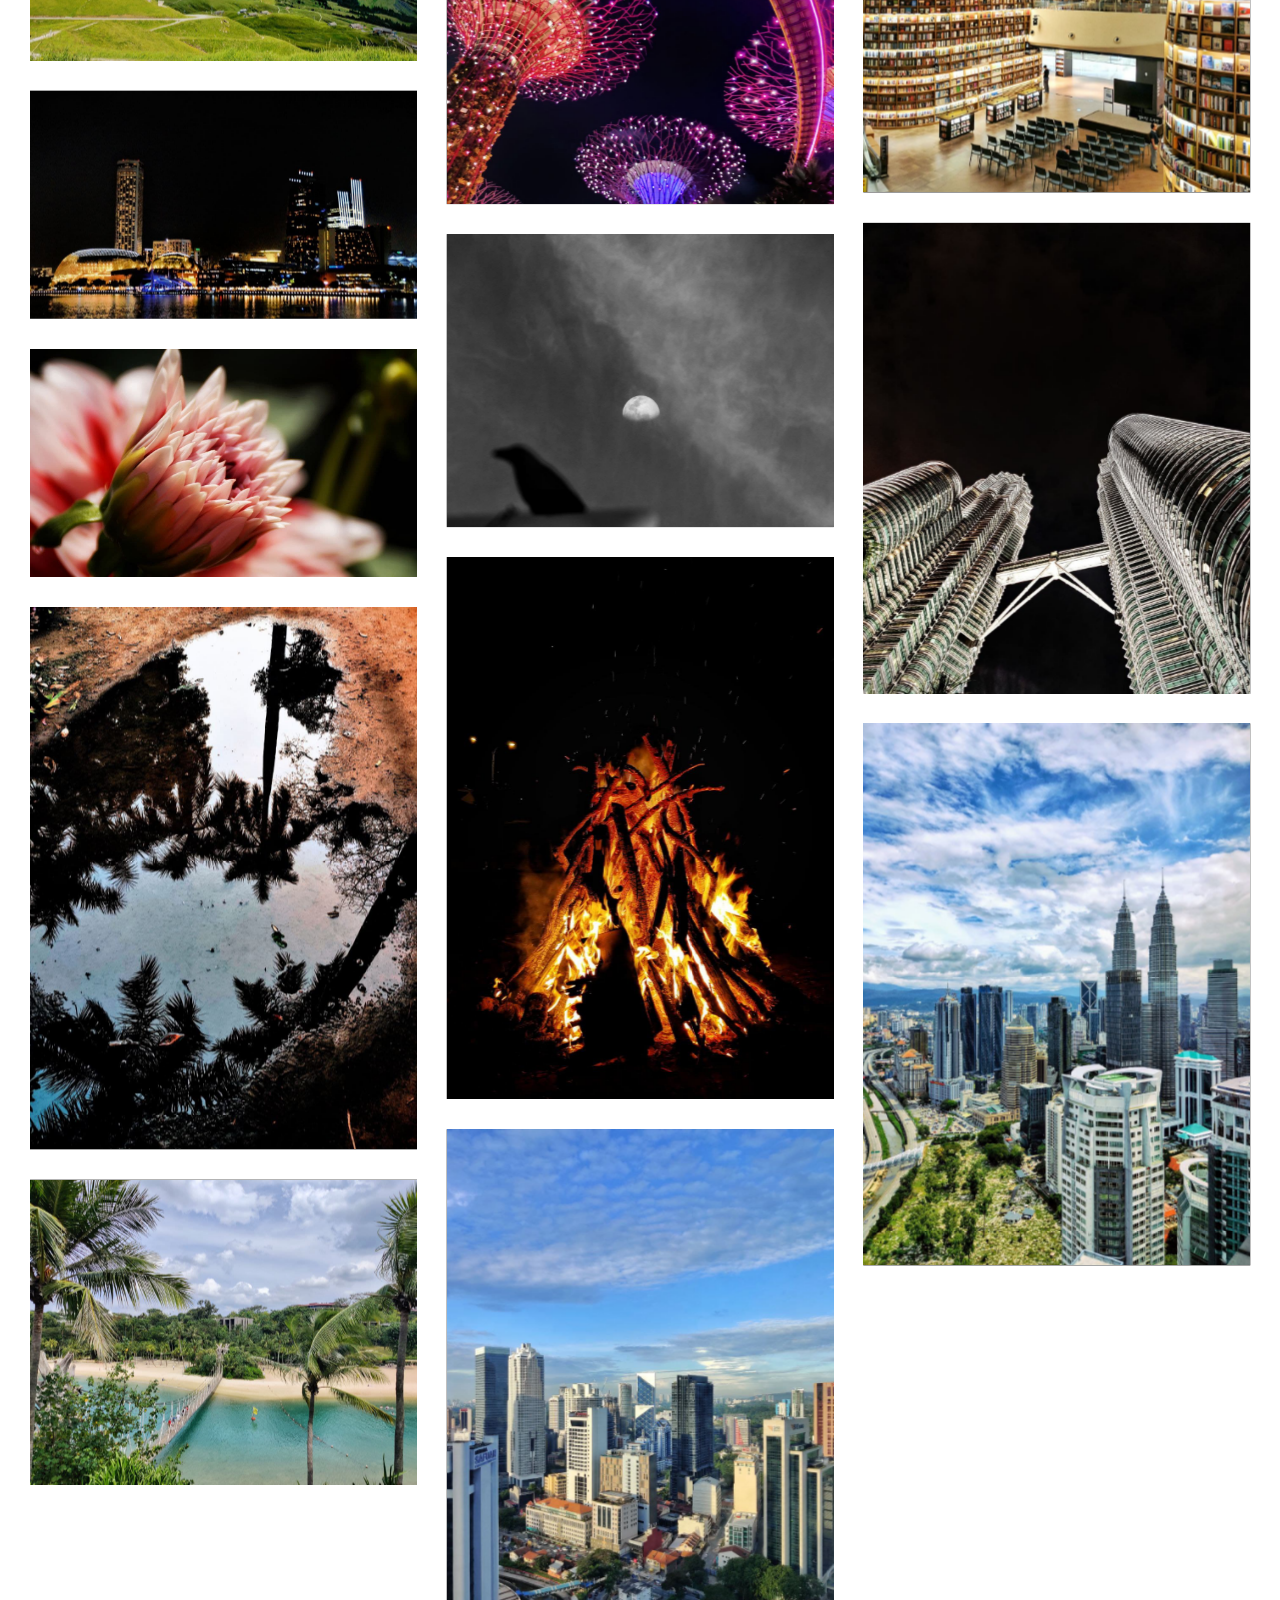
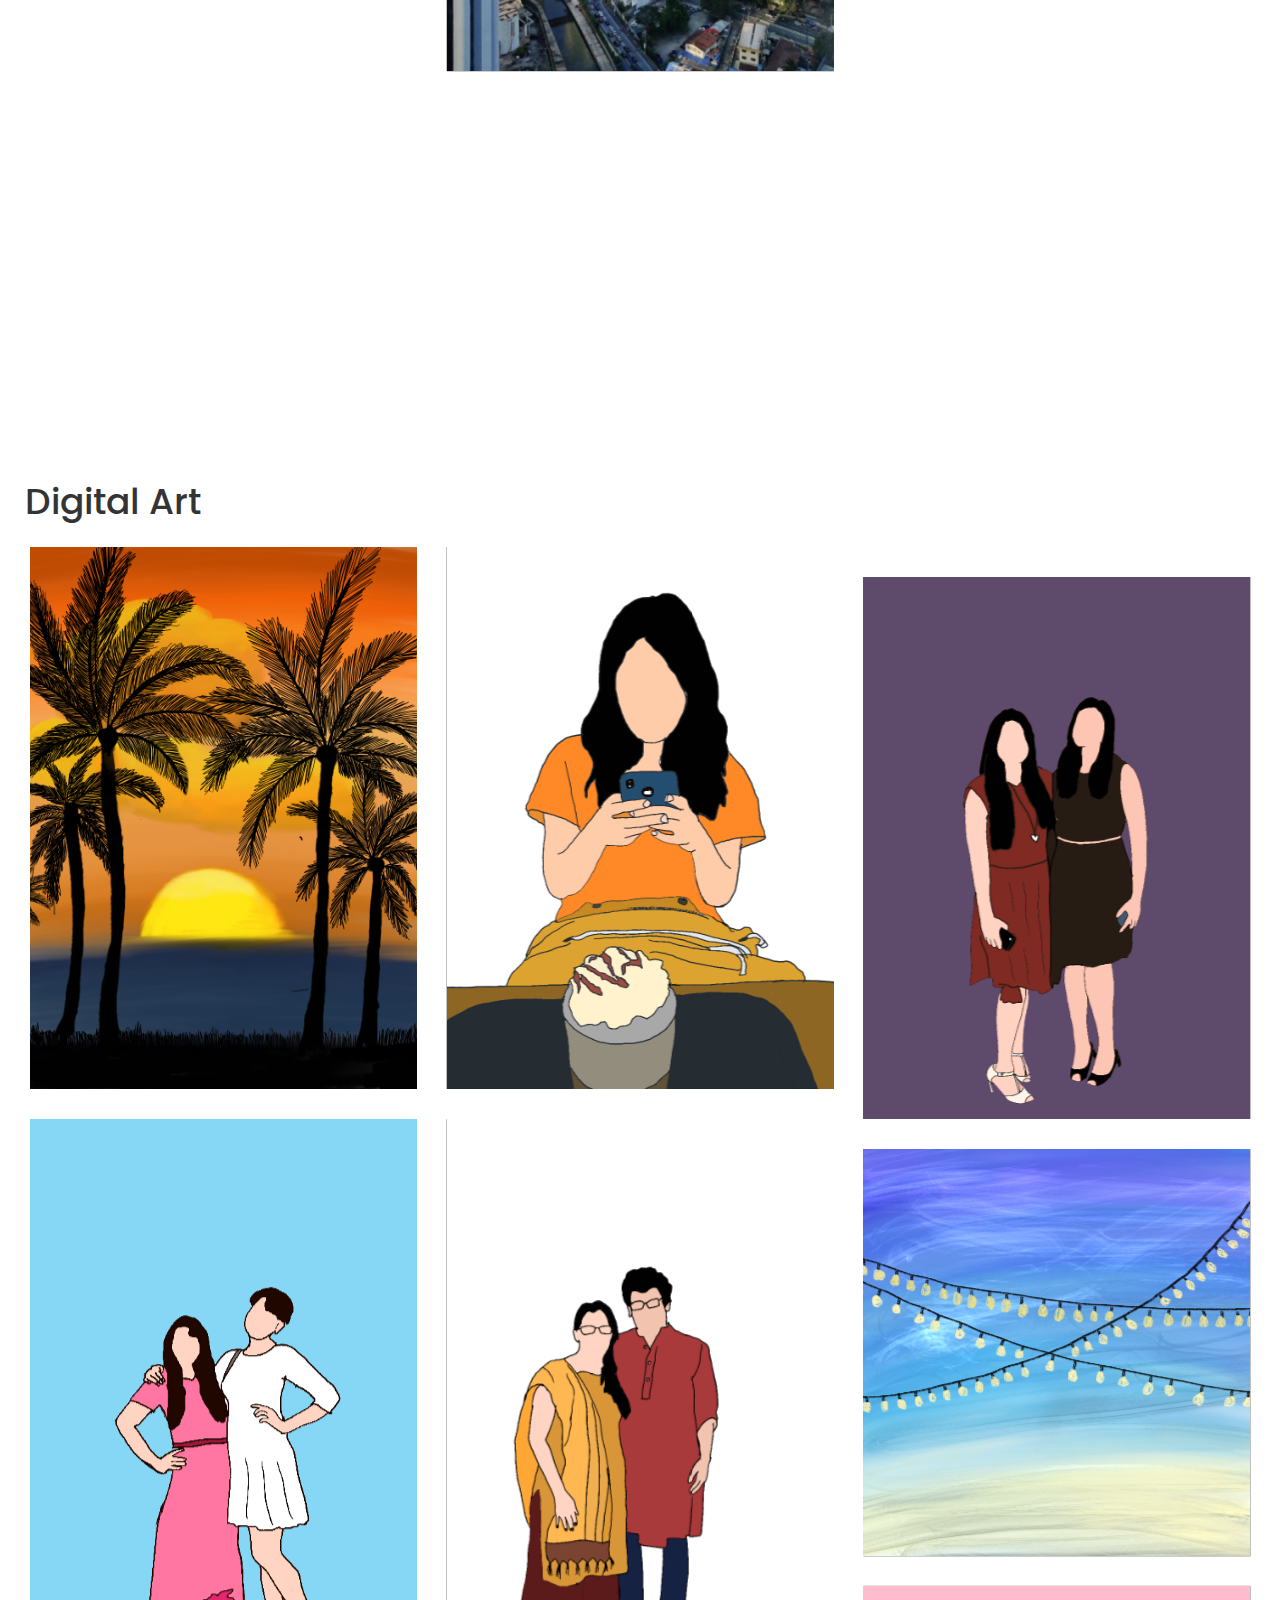
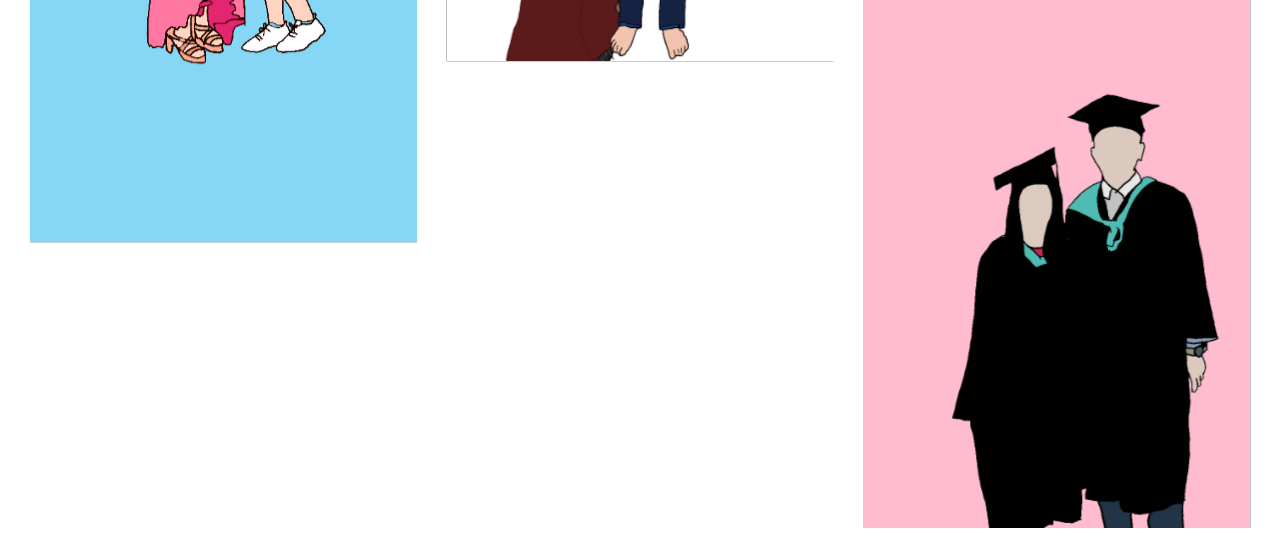
==== commit d624524d: "timeline view of experiences" ====
--- a/index.html
+++ b/index.html
@@ -1,16 +1,17 @@
 <!DOCTYPE html>
 
-<html class="no-js"  lang="en">
+<html class="no-js" lang="en">
+
 <head>
-<meta charset="utf-8">
-<meta http-equiv="X-UA-Compatible" content="IE=edge">
-<meta name="viewport" content="initial-scale=1, maximum-scale=1, minimum-scale=1, user-scalable=no">
-<link rel="shortcut icon" href="images/favicon.ico" type="image/x-icon">
-<title>Simran Saxena</title>
-
-<!-- Normalize -->
-
-<!-- a=1
+  <meta charset="utf-8">
+  <meta http-equiv="X-UA-Compatible" content="IE=edge">
+  <meta name="viewport" content="initial-scale=1, maximum-scale=1, minimum-scale=1, user-scalable=no">
+  <link rel="shortcut icon" href="images/favicon.ico" type="image/x-icon">
+  <title>Simran Saxena</title>
+
+  <!-- Normalize -->
+
+  <!-- a=1
 for i in *.jpg; do
   new=$(printf "%02d.jpg" "$a") #04 pad to length of 4
   mv -i -- "$i" "$new"
@@ -18,32 +19,32 @@
 done  -->
 
 
-<link rel="stylesheet" href="css/assets/normalize.css" type="text/css">
-
-<!-- Bootstrap -->
-
-<link href="css/assets/bootstrap.min.css" rel="stylesheet" type="text/css">
-
-<!-- Font-awesome.min -->
-
-<link href="css/font-awesome.min.css" rel="stylesheet" type="text/css">
-
-<!-- Effet -->
-
-<link rel="stylesheet" href="css/gallery/foundation.min.css"  type="text/css">
-<link rel="stylesheet" type="text/css" href="css/gallery/set1.css" />
-
-<!-- Main Style -->
-
-<link rel="stylesheet" href="css/main.css" type="text/css">
-
-<!-- Responsive Style -->
-
-<link href="css/responsive.css" rel="stylesheet" type="text/css">
-
-<!-- HTML5 shim and Respond.js for IE8 support of HTML5 elements and media queries -->
-
-<!--[if lt IE 9]>
+  <link rel="stylesheet" href="css/assets/normalize.css" type="text/css">
+
+  <!-- Bootstrap -->
+
+  <link href="css/assets/bootstrap.min.css" rel="stylesheet" type="text/css">
+
+  <!-- Font-awesome.min -->
+
+  <link href="css/font-awesome.min.css" rel="stylesheet" type="text/css">
+
+  <!-- Effet -->
+
+  <link rel="stylesheet" href="css/gallery/foundation.min.css" type="text/css">
+  <link rel="stylesheet" type="text/css" href="css/gallery/set1.css" />
+
+  <!-- Main Style -->
+
+  <link rel="stylesheet" href="css/main.css" type="text/css">
+
+  <!-- Responsive Style -->
+
+  <link href="css/responsive.css" rel="stylesheet" type="text/css">
+
+  <!-- HTML5 shim and Respond.js for IE8 support of HTML5 elements and media queries -->
+
+  <!--[if lt IE 9]>
 
       <script src="https://oss.maxcdn.com/html5shiv/3.7.3/html5shiv.min.js"></script>
 
@@ -51,46 +52,136 @@
 
     <![endif]-->
 
-<script src="js/assets/modernizr-2.8.3.min.js" type="text/javascript"></script>
+  <script src="js/assets/modernizr-2.8.3.min.js" type="text/javascript"></script>
+  <style>
+    .timeline {
+      position: relative;
+      padding: 0;
+      list-style: none;
+    }
+
+    .timeline:before {
+      content: '';
+      position: absolute;
+      top: 0;
+      bottom: 0;
+      left: 50%;
+      width: 2px;
+      margin-left: -1px;
+      background-color: #C5C5C5;
+    }
+
+    .timeline-item {
+      margin-bottom: 20px;
+      position: relative;
+    }
+
+    .timeline-icon {
+      background: #6C757D;
+      width: 30px;
+      height: 30px;
+      position: absolute;
+      top: 0;
+      left: 50%;
+      margin-left: -15px;
+      border-radius: 50%;
+      z-index: 100;
+    }
+
+    .timeline-content {
+      width: 45%;
+      padding: 0 20px;
+      background: #F2F2F2;
+      position: relative;
+      border-radius: 5px;
+    }
+
+    .timeline-content.left {
+      left: 0;
+    }
+
+    .timeline-content.right {
+      left: 55%;
+    }
+
+    .timeline-content .title {
+      font-size: 1.5em;
+      margin-top: 0;
+    }
+
+    .timeline-content .btn {
+      background: #3498db;
+      color: white;
+      padding: 5px 15px;
+      border-radius: 5px;
+      text-decoration: none;
+      display: inline-block;
+      margin-top: 10px;
+    }
+
+    .timeline-content p {
+      margin-bottom: 0;
+    }
+
+    @media screen and (max-width: 768px) {
+      .timeline:before {
+        left: 20px;
+      }
+
+      .timeline-icon {
+        left: 20px;
+      }
+
+      .timeline-content.left,
+      .timeline-content.right {
+        width: calc(100% - 60px);
+        left: 40px;
+      }
+    }
+  </style>
 </head>
 
 <body>
 
-<!-- header -->
-
-<header id="header" class="header">
-  <div class="container-fluid">
+  <!-- header -->
+
+  <header id="header" class="header">
+    <div class="container-fluid">
       <hgroup>
-          <!-- logo -->
-<!--               <h1>
+        <!-- logo -->
+        <!--               <h1>
                   <a href="index.html" title="Simran Saxena">
                   <h1> <a title="Simran Saxena"><img src="images/logo.png" title="S"/></a> </h1>
 
               </h1> -->
 
-              <nav id="nav-wrap">
-
-                 <a class="mobile-btn" href="#nav-wrap" title="Show navigation">Show navigation</a>
-                  <a class="mobile-btn" href="#" title="Hide navigation">Hide navigation</a>
-
-                 <ul id="nav" class="nav">
-                    <li><a class="smoothscroll" href="#container" style="background-color: #9bddff">About</a></li>
-                    <li><a class="smoothscroll" href="https://drive.google.com/file/d/1jxcj0Ew6QclaDqEBTIQ-oJhxoTAqdoCH/view?usp=sharing" style="background-color: #9bddff">CV</a></li>
-                    <li><a class="smoothscroll" href="#awards" style="background-color: #9bddff">Awards and Achievements</a></li>
-                    <li><a class="smoothscroll" href="#leadership" style="background-color: #9bddff">Making a Difference</a></li>
-                    <li><a class="smoothscroll" href="#projects" style="background-color: #9bddff">Projects</a></li>
-                   <li><a class="smoothscroll" href="#photography" style="background-color: #9bddff">Phototgraphy</a></li>
-                   <li><a class="smoothscroll" href="#digitalArt" style="background-color: #9bddff">Digital Art</a></li>
-                   <li><a class="smoothscroll" href="index.html" style="background-color: #9bddff">    .</a></li>
-
-                   <!-- <li><a class="smoothscroll" href="pdfs/cv.pdf" style="background-color: #EBEBEB">CV</a></li> -->
-                 </ul> <!-- end #nav -->
-
-              </nav>
-            <!-- logo -->
-            <!-- nav -->
-
-          <!--   <nav>
+        <nav id="nav-wrap">
+
+          <a class="mobile-btn" href="#nav-wrap" title="Show navigation">Show navigation</a>
+          <a class="mobile-btn" href="#" title="Hide navigation">Hide navigation</a>
+
+          <ul id="nav" class="nav">
+            <li><a class="smoothscroll" href="#container" style="background-color: #9bddff">About</a></li>
+            <li><a class="smoothscroll"
+                href="https://drive.google.com/file/d/1jxcj0Ew6QclaDqEBTIQ-oJhxoTAqdoCH/view?usp=sharing"
+                style="background-color: #9bddff">CV</a></li>
+            <li><a class="smoothscroll" href="#awards" style="background-color: #9bddff">Awards and Achievements</a>
+            </li>
+            <li><a class="smoothscroll" href="#leadership" style="background-color: #9bddff">Making a Difference</a>
+            </li>
+            <li><a class="smoothscroll" href="#projects" style="background-color: #9bddff">Projects</a></li>
+            <li><a class="smoothscroll" href="#photography" style="background-color: #9bddff">Phototgraphy</a></li>
+            <li><a class="smoothscroll" href="#digitalArt" style="background-color: #9bddff">Digital Art</a></li>
+            <li><a class="smoothscroll" href="index.html" style="background-color: #9bddff"> .</a></li>
+
+            <!-- <li><a class="smoothscroll" href="pdfs/cv.pdf" style="background-color: #EBEBEB">CV</a></li> -->
+          </ul> <!-- end #nav -->
+
+        </nav>
+        <!-- logo -->
+        <!-- nav -->
+
+        <!--   <nav>
               <div class="menu-expanded" id="tohide">
                 <div class="nav-icon">
                     <div id="menu" class="menu"></div>
@@ -106,640 +197,691 @@
                           <li><a href="index.html">Home</a></li>
                           <li><a href="#container">About</a></li>
                           <!-- <li><a href="index.html#projects">Projects</a></li> -->
-                          <!-- <li><a data-toggle="collapse" data-target=".navbar-collapse" href="#projects">Projects</a></li>  
+        <!-- <li><a data-toggle="collapse" data-target=".navbar-collapse" href="#projects">Projects</a></li>  
 
                           <li><a href="#photography">Phototgraphy</a></li>
                       </ul>
                   </div>
               </div>
             </nav> -->
-            <!-- nav -->
-        </hgroup>
+        <!-- nav -->
+      </hgroup>
     </div>
-</header>
-
-<!-- header -->
-
-<main class="main-wrapper" id="container"> 
-  
-  <div class="container">
-
-    <div class="wrapper-inner">
-
-      <div class="about-content">
-
-      <!-- left -->
-
-      <section class="inner-left">
-
-        <header>
-
-          <h1>Simran Saxena</h1>
-          <h4>Graduate student at University of Washington, GIX, USA</h4>
-
-          <h5>Coder | Innovator | Researcher | Photographer</h5>
-
-        </header>
+  </header>
+
+  <!-- header -->
+
+  <main class="main-wrapper" id="container">
+
+    <div class="container">
+
+      <div class="wrapper-inner">
+
+        <div class="about-content">
+
+          <!-- left -->
+
+          <section class="inner-left">
+
+            <header>
+
+              <h1>Simran Saxena</h1>
+              <h4>Graduate student at University of Washington, GIX, USA</h4>
+
+              <h5>Coder | Innovator | Researcher | Photographer</h5>
+
+            </header>
+
+            <figure class="details-image">
+
+              <img src="images/about.jpg" alt="" class="img-responsive" />
+
+            </figure>
+
+
+          </section>
+
+          <!-- left -->
+
+          <!-- right -->
+
+          <section class="inner-right" style="padding:55px">
+
+            <!-- <h4>About</h4> -->
+            <h2 style="font-family:cursive">“Challenges are what make life interesting and overcoming them is what makes
+              life meaningful”</h2>
+
+            <p></p>
+
+            <p style="text-align:justify">I am a Computer Science major, with my Bachelor's (Honors) and Master's
+              degrees in Computer Science and Engineerin from IIIT Delhi, India. I also hold a Minor in Economics. I'll
+              be joining the University of Washington, USA for MS in Technology Innovation (Computer Science major)
+              starting Fall'22.
+              I am particularly interested in the domains of <b> HCI, Social Computing, Privacy and Security, and Social
+                Sciences</b>. I love working on interdisciplinary challenges which impact the lives of people. </p>
+
+            <p> I have been fortunate to be advised by amazing mentors: <b><u><a
+                    href="https://bime.uw.edu/faculty/andrea-hartzler/"> Dr. Andrea Hartzler </a></b></u>, <b><u><a
+                    href="https://www.iiitd.ac.in/pk"> Dr. PK </a></b></u>, <b><u><a
+                    href="https://www.linkedin.com/in/alpana-dubey-2b66a21/?originalSubdomain=in"> Dr. Alpana Dubey
+                  </a></b></u>, <b><u><a href="https://www.iiitd.ac.in/pushpendra"> Dr. Pushpendra Singh </a></b></u>,
+              <b><u><a href="http://akratisaxena.com/"> Dr. Akrati Saxena </a></b></u>, <b><u><a
+                    href="https://sites.google.com/view/goyalpuneet/home"> Dr. Puneet Goyal </a></b></u>, and <b><u><a
+                    href="https://ssh.iiitd.ac.in/pankaj.php"> Prof. Pankaj Vajpayee </a></b></u>.
+
+          </section>
+
+          <!-- right -->
+
+        </div>
+      </div>
+    </div>
+
+    <!-- Experiences Section -->
+    <div class="wrapper" id="experiences">
+      <div class="">
+        <h1>Experiences</h1>
+        <div class="timeline">
+          <!-- Experience Item Left -->
+          <div class="timeline-item">
+            <div class="timeline-icon">
+              <!-- Icon or image for timeline item -->
+            </div>
+            <div class="timeline-content left">
+              <h2>Title of Experience One</h2>
+              <p>Short description of the experience, role, achievements, and timeframe.</p>
+              <a href="link-to-more-info.html" class="btn">View more</a>
+            </div>
+          </div>
+          <!-- Experience Item Right -->
+          <div class="timeline-item">
+            <div class="timeline-icon">
+              <!-- Icon or image for timeline item -->
+            </div>
+            <div class="timeline-content right">
+              <h2>Title of Experience Two</h2>
+              <p>Short description of the experience, role, achievements, and timeframe.</p>
+              <a href="link-to-more-info.html" class="btn">View more</a>
+            </div>
+          </div>
+          <!-- Add more experiences as needed -->
+        </div>
+      </div>
+    </div>
+    <!-- End of Experiences Section -->
+
+
+    <!-- Making a difference -->
+
+    <div class="wrapper">
+      <div class="" id="awards">
+        <h1> Awards and Achievements </h1>
+
+        <ul class="small-block-grid-2 medium-block-grid-3 large-block-grid-3 masonry">
+
+          <li class="masonry-item grid">
+            <figure class="effect-sarah"> <img src="images/uw_gix.jpg" alt="" />
+              <figcaption>
+                <h2 style="color:white;">University of washington MS in Technology Innovation Scholarship</h2>
+                <p>Awarded a scholarship of $20,000 based of the strength of my application for the graduate school at
+                  UW.</p>
+                <p>Click to know more...</p>
+                <a href="https://gixnetwork.org/">View more</a>
+              </figcaption>
+            </figure>
+          </li>
+
+          <li class="masonry-item grid">
+            <figure class="effect-sarah"> <img src="images/leadership/WTM0.png" alt="" />
+              <figcaption>
+                <h2 style="color:white;">Google WomenTech Makers Scholarship</h2>
+                <p>Google WomenTech Makers Scholar (Anita Borg Scholarship) for demonstrating outstanding academic
+                  achievement, leadership and community involvement. Invited for an all funded Scholar's Retreat at
+                  Google, Seoul, South Korea and received $1000 scholarship</p>
+                <p>Click to know more...</p>
+
+                <a href="wtm.html">View more</a>
+              </figcaption>
+
+            </figure>
+          </li>
+
+          <li class="masonry-item grid">
+            <figure class="effect-sarah"> <img src="images/ghci/ghci11.jpg" alt="" />
+              <figcaption>
+                <h2 style="color:white;">Grace Hopper Conference India</h2>
+                <p>Received invitation and travel grant from Google to attend the Grace Hopper Conference India
+                  Celebration.</p>
+                <p>Click to know more...</p>
+
+                <a href="ghci.html">View more</a>
+              </figcaption>
+            </figure>
+          </li>
+
+
+          <li class="masonry-item grid">
+            <figure class="effect-sarah"> <img src="images/firebase/fb1.jpg" alt="" />
+              <figcaption>
+                <h2 style="color:white;">Google Firebase Summit, Prague, Czech Republic</h2>
+                <p>Awarded Women TechMakers Travel Grant from Google to attend Firebase Summit in Prague, Czech
+                  Republic.</p>
+                <p>Click to know more...</p>
+
+                <a href="firebase.html">View more</a>
+              </figcaption>
+            </figure>
+          </li>
+
+          <li class="masonry-item grid">
+            <figure class="effect-sarah"> <img src="images/iwd18/iwd1.jpg" alt="" />
+              <figcaption>
+                <h2 style="color:white;">International Women's Day Celebration @ Google Bangalore</h2>
+                <p>Invited for International Women's Day Celebration 2018 at Google Office, Bangalore. Google supported
+                  me through a travel grant to attent the event.</p>
+                <p>Click to know more...</p>
+
+                <a href="iwd18.html">View more</a>
+              </figcaption>
+            </figure>
+          </li>
+
+          <li class="masonry-item grid">
+            <figure class="effect-sarah"> <img src="images/gdd/gdd1.jpg" alt="" />
+              <figcaption>
+                <h2 style="color:white;">Google Developer's Days Conference, Bangalore</h2>
+                <p>Invited for the 1st Google Developers Days Conference India at Bangalore</p>
+                <p>Click to know more...</p>
+
+                <a href="gdd.html">View more</a>
+              </figcaption>
+            </figure>
+          </li>
+
+          <li class="masonry-item grid">
+            <figure class="effect-sarah"> <img src="images/gpods.jpeg" alt="" />
+              <figcaption>
+                <h2 style="color:white;">Fellow @GPODS</h2>
+                <p>A three-month intensive program involving a host of lectures and skill workshops to build a
+                  foundational understanding of global governance, public policy, sustainable ecosystems, and strategic
+                  issues from a multidimensional perspective</p>
+                <p>Click to know more...</p>
+
+                <a href="https://www.gpods.org/">View more</a>
+              </figcaption>
+            </figure>
+          </li>
+
+        </ul>
+      </div>
+    </div>
+
+
+
+    <!-- Making a difference -->
+
+    <div class="wrapper">
+      <div class="" id="leadership">
+        <h1> Making a Difference </h1>
+
+        <ul class="small-block-grid-2 medium-block-grid-3 large-block-grid-3 masonry">
+          <li class="masonry-item grid">
+            <figure class="effect-sarah"> <img src="images/leadership/sc1.jpg" alt="" />
+              <figcaption>
+                <h2 style="color:white;">Summer Camp for Children</h2>
+                <p>Organized summer camps for children of domestic helpers in my residential colony</p>
+
+            </figure>
+          </li>
+
+          <li class="masonry-item grid">
+            <figure class="effect-sarah"> <img src="images/wit.png" alt="" />
+              <figcaption>
+                <h2 style="color:white;">Founder, Women in Tech @ IIIT Delhi</span></h2>
+                <p>Co-founded the Women in Tech Club at IIIT Delhi. It's now a community of over 3000 people.</p>
+                <p>Click for website...</p>
+
+                <a href="http://wit.iiitd.edu.in/home">View more</a>
+              </figcaption>
+            </figure>
+          </li>
+
+          <li class="masonry-item grid">
+            <figure class="effect-sarah"> <img src="images/talks_sops_2.jpeg" alt="" />
+              <figcaption>
+                <h2 style="color:white;">Talk on How to ace your essays and sops</h2>
+                <p>Gave a talk in the International Women's Day Celebration hosted by Google Women TechMakers and Google
+                  Developers Groups Communities</p>
+                <p>Click for slides</p>
+
+                <a href="https://drive.google.com/file/d/1yE4tKgyEneASMcQFDvCJdjNIFhjTb5qR/view?usp=sharing">Slides</a>
+              </figcaption>
+
+            </figure>
+          </li>
+
+          <li class="masonry-item grid">
+            <figure class="effect-sarah"> <img src="images/ytl.png" alt="" />
+              <figcaption>
+                <h2 style="color:white;">Live on Google Student's YouTube Channel</h2>
+                <p>Invited by Google to talk about my Women TechMakers Scholarship application process and experience
+                  live on YouTube from Google Office</p>
+                <p>Click for video...</p>
+
+                <a href="https://www.youtube.com/watch?v=OC8JsvgAfYM&ab_channel=GoogleStudents">View more</a>
+              </figcaption>
+            </figure>
+          </li>
+          <li class="masonry-item grid">
+            <figure class="effect-sarah"> <img src="images/codxcrypt.jpg" alt="" />
+              <figcaption>
+                <h2 style="color:white;">YouTube Live</span></h2>
+                <p>Invited by CodXCrypt to talk live about Google Generation Scholarship Applications and guiding
+                  students</p>
+                <p>Click for video...</p>
+
+                <a href="https://www.youtube.com/watch?v=BKjGZaGnEIM&ab_channel=CodXCryptCommunity">View more</a>
+              </figcaption>
+            </figure>
+          </li>
+
+          <li class="masonry-item grid">
+            <figure class="effect-sarah"> <img src="images/risinggaea.png" alt="" />
+              <figcaption>
+                <h2 style="color:white;">HEAD OF RESEARCH - TECHNOLOGY POLICY @ Rising Gaea</span></h2>
+                <p>Enabling change while contribtuing through my skills in Research, Technology, and Policy </p>
+                <p>Click for website...</p>
+
+                <a href="https://risinggaea.wixsite.com/risinggaea">View more</a>
+              </figcaption>
+            </figure>
+          </li>
+        </ul>
+      </div>
+    </div>
+
+
+
+    <!-- Projects -->
+
+    <div class="wrapper">
+      <div class="" id="projects">
+        <h1> Projects </h1>
+
+        <ul class="small-block-grid-2 medium-block-grid-3 large-block-grid-3 masonry">
+          <li class="masonry-item grid">
+            <figure class="effect-sarah"> <img src="images/projects/thesis.jpg" alt="" />
+              <figcaption>
+                <h2 style="color:white;">Confidentiality Protection in Crowdsourcing</h2>
+                <p>The project aims to study the process of crowdsourcing thoroughly, identify points from where
+                  confidentiality leaks could occur, the types of vulnerabilities, and suggest solutions to ensure
+                  confidentiality of data before it is posted on a crowdsourcing platform by an organization.</p>
+                <a href="thesis_details.html">View more</a>
+              </figcaption>
+
+            </figure>
+          </li>
+
+          <li class="masonry-item grid">
+            <figure class="effect-sarah"> <img src="images/projects/btp.jpg" alt="" />
+              <figcaption>
+                <h2 style="color:white;">Android App <span> for IIIT Delhi</span></h2>
+                <p>The project aims to successfully build an Android Application which would serve as a single platform
+                  to view all activities at IIIT Delhi. It makes use of Android Studio, Java Programming, JSoup Library,
+                  few APIs and Firebase Cloud Platform. Few of its features involve: viewing the seminars, adding them
+                  to the calendar, reading the research related news of the Institute, a directory of the Institute with
+                  one tap calling and emailing facility, project management and advertisement interface etc.</p>
+                <a href="btp.html">View more</a>
+              </figcaption>
+            </figure>
+          </li>
+          <li class="masonry-item grid">
+            <figure class="effect-sarah"> <img src="images/projects/psosm_project.jpg" alt="" />
+              <figcaption>
+                <h2>Photo <span>Identifying Facebook profiles from Tinder Profiles</span></h2>
+                <p class="description">Studied the linkability issue that exists in the world of social networks. Linked
+                  Facebook profiles using the information given on Tinder Profiles of people and found out more about
+                  them than that they intended to reveal. Highlighted the privacy concern that exists in such cases.</p>
+                <a href="https://iiitd-cse648-psosm2017.blogspot.com/2017/11/in-online-world-everything-that-you.html">View
+                  more</a>
+              </figcaption>
+              <a href="details.html">View more</a> </figcaption>
+            </figure>
+          </li>
+          <li class="masonry-item grid">
+            <figure class="effect-sarah"> <img src="images/byeburns/banner.jpg" alt="" />
+              <figcaption>
+                <h2> <span>Bye Burns</span></h2>
+                <p class="description">Automated Timely First-Aid Treatment of Burns</p>
+                <a href="byeburns.html">View more</a>
+              </figcaption>
+            </figure>
+          </li>
+          <li class="masonry-item grid">
+            <figure class="effect-sarah"> <img src="images/hestia/01.jpg" alt="" />
+              <figcaption>
+                <h2> <span>Hestia</span></h2>
+                <p class="description">For the love of home-made food</p>
+                <a href="hestia.html">View more</a>
+              </figcaption>
+            </figure>
+          </li>
+          <li class="masonry-item grid">
+            <figure class="effect-sarah"> <img src="images/projects/bluebells.jpg" alt="" />
+              <figcaption>
+                <h2> <span>Blue Bells School</span></h2>
+                <p class="description"></p>
+                <a href="https://www.bluebellsschoollucknow.com/">View more</a>
+              </figcaption>
+            </figure>
+          </li>
+
+
+        </ul>
+      </div>
+    </div>
+
+
+    <!-- Photography -->
+
+    <div class="wrapper" id="photography">
+      <div class="">
 
         <figure class="details-image">
 
-            <img src="images/about.jpg" alt="" class="img-responsive"/>
+          <img src="images/photography_banner.png" alt="" class="img-responsive" />
 
         </figure>
-
-
-      </section>
-
-      <!-- left -->
-
-      <!-- right -->
-
-      <section class="inner-right" style="padding:55px">
-
-        <!-- <h4>About</h4> -->
-        <h2 style="font-family:cursive">“Challenges are what make life interesting and overcoming them is what makes life meaningful”</h2>
-
-        <p></p>
-
-        <p style="text-align:justify">I am a Computer Science major, with my Bachelor's (Honors) and Master's degrees in Computer Science and Engineerin from IIIT Delhi, India. I also hold a Minor in Economics. I'll be joining the University of Washington, USA for MS in Technology Innovation (Computer Science major) starting Fall'22. 
-        I am particularly interested in the domains of <b> HCI, Social Computing, Privacy and Security, and Social Sciences</b>. I love working on interdisciplinary challenges which impact the lives of people. </p> 
-
-        <p> I have been fortunate to be advised by amazing mentors: <b><u><a href="https://bime.uw.edu/faculty/andrea-hartzler/"> Dr. Andrea Hartzler </a></b></u>, <b><u><a href="https://www.iiitd.ac.in/pk"> Dr. PK </a></b></u>, <b><u><a href="https://www.linkedin.com/in/alpana-dubey-2b66a21/?originalSubdomain=in"> Dr. Alpana Dubey </a></b></u>, <b><u><a href="https://www.iiitd.ac.in/pushpendra"> Dr. Pushpendra Singh </a></b></u>, <b><u><a href="http://akratisaxena.com/"> Dr. Akrati Saxena </a></b></u>, <b><u><a href="https://sites.google.com/view/goyalpuneet/home"> Dr. Puneet Goyal </a></b></u>, and <b><u><a href="https://ssh.iiitd.ac.in/pankaj.php"> Prof. Pankaj Vajpayee </a></b></u>. 
-
-      </section>
-
-      <!-- right -->
-
+        <!-- <h1> Photography </h1> -->
+
+        <ul class="small-block-grid-2 medium-block-grid-3 large-block-grid-3 masonry">
+          <li class="masonry-item grid">
+            <figure class="effect-sarah"> <img src="images/gallery/01.jpg" alt="" />
+              <!--     <figcaption>
+              <h2>Photo <span>Title</span></h2>
+              <p>Lorem ipsum dolor sit amet, consectetur adipiscing elit.</p>
+              <a href="details.html">View more</a> </figcaption> -->
+            </figure>
+          </li>
+          <li class="masonry-item grid">
+            <figure class="effect-sarah"> <img src="images/gallery/02.jpg" alt="" />
+              <!-- <figcaption>
+              <h2>Photo <span>Title</span></h2>
+              <p>Lorem ipsum dolor sit amet, consectetur adipiscing elit.</p>
+              <a href="details.html">View more</a> </figcaption> -->
+            </figure>
+          </li>
+          <li class="masonry-item grid">
+            <figure class="effect-sarah"> <img src="images/gallery/03.jpg" alt="" />
+              <!-- <figcaption>
+              <h2>Photo <span>Title</span></h2>
+              <p class="description">Lorem ipsum dolor sit amet, consectetur adipiscing elit</p>
+              <a href="details.html">View more</a> </figcaption> -->
+            </figure>
+          </li>
+          <li class="masonry-item grid">
+            <figure class="effect-sarah"> <img src="images/gallery/04.jpg" alt="" />
+              <!-- <figcaption>
+              <h2>Photo <span>Title</span></h2>
+              <p class="description">Lorem ipsum dolor sit amet, consectetur adipiscing elit</p>
+              <a href="details.html">View more</a> </figcaption> -->
+            </figure>
+          </li>
+          <li class="masonry-item grid">
+            <figure class="effect-sarah"> <img src="images/gallery/05.jpg" alt="" />
+              <!--  <figcaption>
+              <h2>Photo <span>Title</span></h2>
+              <p class="description">Lorem ipsum dolor sit amet, consectetur adipiscing elit</p>
+              <a href="details.html">View more</a> </figcaption> -->
+            </figure>
+          </li>
+          <li class="masonry-item grid">
+            <figure class="effect-sarah"> <img src="images/gallery/06.jpg" alt="" />
+              <!-- <figcaption>
+              <h2>Photo <span>Title</span></h2>
+              <p class="description">Lorem ipsum dolor sit amet, consectetur adipiscing elit</p>
+              <a href="details.html">View more</a> </figcaption> -->
+            </figure>
+          </li>
+          <li class="masonry-item grid">
+            <figure class="effect-sarah"> <img src="images/gallery/07.jpg" alt="" />
+              <!--  <figcaption>
+              <h2>Photo <span>Title</span></h2>
+              <p class="description">Lorem ipsum dolor sit amet, consectetur adipiscing elit</p>
+              <a href="details.html">View more</a> </figcaption> -->
+            </figure>
+          </li>
+          <li class="masonry-item grid">
+            <figure class="effect-sarah"> <img src="images/gallery/08.jpg" alt="" />
+              <!-- <figcaption>
+              <h2>Photo <span>Title</span></h2>
+              <p class="description">Lorem ipsum dolor sit amet, consectetur adipiscing elit</p>
+              <a href="details.html">View more</a> </figcaption> -->
+            </figure>
+          </li>
+          <li class="masonry-item grid">
+            <figure class="effect-sarah"> <img src="images/gallery/09.jpg" alt="" />
+              <!-- <figcaption>
+              <h2>Photo <span>Title</span></h2>
+              <p class="description">Lorem ipsum dolor sit amet, consectetur adipiscing elit</p>
+              <a href="details.html">View more</a> </figcaption> -->
+            </figure>
+          </li>
+          <li class="masonry-item grid">
+            <figure class="effect-sarah"> <img src="images/gallery/10.jpg" alt="" />
+              <!-- <figcaption>
+              <h2>Photo <span>Title</span></h2>
+              <p class="description">Lorem ipsum dolor sit amet, consectetur adipiscing elit</p>
+              <a href="details.html">View more</a> </figcaption> -->
+            </figure>
+          </li>
+          <li class="masonry-item grid">
+            <figure class="effect-sarah"> <img src="images/gallery/11.jpg" alt="" />
+              <!-- <figcaption>
+              <h2>Photo <span>Title</span></h2>
+              <p class="description">Lorem ipsum dolor sit amet, consectetur adipiscing elit</p>
+              <a href="details.html">View more</a> </figcaption> -->
+            </figure>
+          </li>
+          <li class="masonry-item grid">
+            <figure class="effect-sarah"> <img src="images/gallery/12.jpg" alt="" />
+              <!-- <figcaption>
+              <h2>Photo <span>Title</span></h2>
+              <p class="description">Lorem ipsum dolor sit amet, consectetur adipiscing elit</p>
+              <a href="details.html">View more</a> </figcaption> -->
+            </figure>
+          </li>
+          <li class="masonry-item grid">
+            <figure class="effect-sarah"> <img src="images/gallery/13.jpg" alt="" />
+              <!-- <figcaption>
+              <h2>Photo <span>Title</span></h2>
+              <p class="description">Lorem ipsum dolor sit amet, consectetur adipiscing elit</p>
+              <a href="details.html">View more</a> </figcaption> -->
+            </figure>
+          </li>
+          <li class="masonry-item grid">
+            <figure class="effect-sarah"> <img src="images/gallery/14.jpg" alt="" />
+              <!-- <figcaption>
+              <h2>Photo <span>Title</span></h2>
+              <p class="description">Lorem ipsum dolor sit amet, consectetur adipiscing elit</p>
+              <a href="details.html">View more</a> </figcaption> -->
+            </figure>
+          </li>
+
+          <li class="masonry-item grid">
+            <figure class="effect-sarah"> <img src="images/gallery/16.jpg" alt="" />
+              <!-- <figcaption>
+              <h2>Photo <span>Title</span></h2>
+              <p class="description">Lorem ipsum dolor sit amet, consectetur adipiscing elit</p>
+              <a href="details.html">View more</a> </figcaption> -->
+            </figure>
+          </li>
+          <li class="masonry-item grid">
+            <figure class="effect-sarah"> <img src="images/gallery/17.jpg" alt="" />
+              <!--  <figcaption>
+              <h2>Photo <span>Title</span></h2>
+              <p class="description">Lorem ipsum dolor sit amet, consectetur adipiscing elit</p>
+              <a href="details.html">View more</a> </figcaption> -->
+            </figure>
+          </li>
+          <li class="masonry-item grid">
+            <figure class="effect-sarah"> <img src="images/gallery/18.jpg" alt="" />
+              <!-- <figcaption>
+              <h2>Photo <span>Title</span></h2>
+              <p class="description">Lorem ipsum dolor sit amet, consectetur adipiscing elit</p>
+              <a href="details.html">View more</a> </figcaption> -->
+            </figure>
+          </li>
+          <li class="masonry-item grid">
+            <figure class="effect-sarah"> <img src="images/gallery/19.jpg" alt="" />
+              <!-- <figcaption>
+              <h2>Photo <span>Title</span></h2>
+              <p class="description">Lorem ipsum dolor sit amet, consectetur adipiscing elit</p>
+              <a href="details.html">View more</a> </figcaption> -->
+            </figure>
+          </li>
+          <li class="masonry-item grid">
+            <figure class="effect-sarah"> <img src="images/gallery/20.jpg" alt="" />
+              <!-- <figcaption>
+              <h2>Photo <span>Title</span></h2>
+              <p class="description">Lorem ipsum dolor sit amet, consectetur adipiscing elit</p>
+              <a href="details.html">View more</a> </figcaption> -->
+            </figure>
+          </li>
+          <li class="masonry-item grid">
+            <figure class="effect-sarah"> <img src="images/gallery/21.jpg" alt="" />
+              <!-- <figcaption>
+              <h2>Photo <span>Title</span></h2>
+              <p class="description">Lorem ipsum dolor sit amet, consectetur adipiscing elit</p>
+              <a href="details.html">View more</a> </figcaption> -->
+            </figure>
+          </li>
+          <li class="masonry-item grid">
+            <figure class="effect-sarah"> <img src="images/gallery/22.jpg" alt="" />
+              <!-- <figcaption>
+              <h2>Photo <span>Title</span></h2>
+              <p class="description">Lorem ipsum dolor sit amet, consectetur adipiscing elit</p>
+              <a href="details.html">View more</a> </figcaption> -->
+            </figure>
+          </li>
+          <li class="masonry-item grid">
+            <figure class="effect-sarah"> <img src="images/gallery/23.jpg" alt="" />
+              <!-- <figcaption>
+              <h2>Photo <span>Title</span></h2>
+              <p class="description">Lorem ipsum dolor sit amet, consectetur adipiscing elit</p>
+              <a href="details.html">View more</a> </figcaption> -->
+            </figure>
+          </li>
+          <li class="masonry-item grid">
+            <figure class="effect-sarah"> <img src="images/gallery/24.jpg" alt="" />
+              <!-- <figcaption>
+              <h2>Photo <span>Title</span></h2>
+              <p class="description">Lorem ipsum dolor sit amet, consectetur adipiscing elit</p>
+              <a href="details.html">View more</a> </figcaption> -->
+            </figure>
+          </li>
+          <li class="masonry-item grid">
+            <figure class="effect-sarah"> <img src="images/gallery/25.jpg" alt="" />
+              <!-- <figcaption>
+              <h2>Photo <span>Title</span></h2>
+              <p class="description">Lorem ipsum dolor sit amet, consectetur adipiscing elit</p>
+              <a href="details.html">View more</a> </figcaption> -->
+            </figure>
+          </li>
+          <li class="masonry-item grid">
+            <figure class="effect-sarah"> <img src="images/gallery/26.jpg" alt="" />
+              <!-- <figcaption>
+              <h2>Photo <span>Title</span></h2>
+              <p class="description">Lorem ipsum dolor sit amet, consectetur adipiscing elit</p>
+              <a href="details.html">View more</a> </figcaption> -->
+            </figure>
+          </li>
+          <li class="masonry-item grid">
+            <figure class="effect-sarah"> <img src="images/gallery/27.jpg" alt="" />
+              <!--             <figcaption>
+              <h2>Photo <span>Title</span></h2>
+              <p class="description">Lorem ipsum dolor sit amet, consectetur adipiscing elit</p>
+              <a href="details.html">View more</a> </figcaption> -->
+            </figure>
+          </li>
+          <li class="masonry-item grid">
+            <figure class="effect-sarah"> <img src="images/gallery/28.jpg" alt="" />
+              <!--   <figcaption>
+              <h2>Photo <span>Title</span></h2>
+              <p class="description">Lorem ipsum dolor sit amet, consectetur adipiscing elit</p>
+              <a href="details.html">View more</a> </figcaption> -->
+            </figure>
+          </li>
+          <li class="masonry-item grid">
+            <figure class="effect-sarah"> <img src="images/gallery/29.jpg" alt="" />
+              <!-- <figcaption>
+              <h2>Photo <span>Title</span></h2>
+              <p class="description">Lorem ipsum dolor sit amet, consectetur adipiscing elit</p>
+              <a href="details.html">View more</a> </figcaption> -->
+            </figure>
+          </li>
+          <li class="masonry-item grid">
+            <figure class="effect-sarah"> <img src="images/gallery/30.jpg" alt="" />
+              <!--  <figcaption>
+              <h2>Photo <span>Title</span></h2>
+              <p class="description">Lorem ipsum dolor sit amet, consectetur adipiscing elit</p>
+              <a href="details.html">View more</a> </figcaption> -->
+            </figure>
+          </li>
+          <li class="masonry-item grid">
+            <figure class="effect-sarah"> <img src="images/gallery/31.jpg" alt="" />
+              <!-- <figcaption>
+              <h2>Photo <span>Title</span></h2>
+              <p class="description">Lorem ipsum dolor sit amet, consectetur adipiscing elit</p>
+              <a href="details.html">View more</a> </figcaption> -->
+            </figure>
+          </li>
+        </ul>
       </div>
-    </div>  
-  </div>
-
-  <!-- Experiences Section -->
-<div class="wrapper" id="experiences">
-  <div class="">
-    <h1>Experiences</h1>
-    <ul class="small-block-grid-2 medium-block-grid-3 large-block-grid-3 masonry">
-      <!-- Experience Item -->
-      <li class="masonry-item grid">
-        <figure class="effect-sarah">
-          <img src="images/experience/image1.jpg" alt="" />
-          <figcaption>
-            <h2>Title of Experience One</h2>
-            <p>Short description of the experience, role, achievements, and timeframe.</p>
-            <a href="link-to-more-info.html">View more</a>
-          </figcaption>
-        </figure>
-      </li>
-      <!-- Experience Item -->
-      <li class="masonry-item grid">
-        <figure class="effect-sarah">
-          <img src="images/experience/image2.jpg" alt="" />
-          <figcaption>
-            <h2>Title of Experience Two</h2>
-            <p>Short description of the experience, role, achievements, and timeframe.</p>
-            <a href="link-to-more-info.html">View more</a>
-          </figcaption>
-        </figure>
-      </li>
-      <!-- Add more experiences as needed -->
-    </ul>
-  </div>
-</div>
-
-
-<!-- Making a difference -->
-
- <div class="wrapper">
-    <div class="" id="awards">
-      <h1> Awards and Achievements </h1>
-
-      <ul class="small-block-grid-2 medium-block-grid-3 large-block-grid-3 masonry">
-
-        <li class="masonry-item grid">
-          <figure class="effect-sarah"> <img src="images/uw_gix.jpg" alt="" />
-            <figcaption>
-              <h2 style="color:white;">University of washington MS in Technology Innovation Scholarship</h2>
-              <p>Awarded a scholarship of $20,000 based of the strength of my application for the graduate school at UW.</p>
-              <p>Click to know more...</p>
-              <a href="https://gixnetwork.org/">View more</a> </figcaption>             
-          </figure>
-        </li>    
-
-         <li class="masonry-item grid">
-          <figure class="effect-sarah"> <img src="images/leadership/WTM0.png" alt="" />
-            <figcaption>
-              <h2 style="color:white;">Google   WomenTech   Makers    Scholarship</h2>
-              <p>Google WomenTech Makers Scholar (Anita Borg Scholarship) for demonstrating outstanding academic achievement, leadership and community involvement. Invited for an all funded Scholar's Retreat at Google, Seoul, South Korea and received $1000 scholarship</p>
-              <p>Click to know more...</p>
-
-              <a href="wtm.html">View more</a> </figcaption>              
-
-          </figure>
-        </li>    
-
-        <li class="masonry-item grid">
-          <figure class="effect-sarah"> <img src="images/ghci/ghci11.jpg" alt="" />
-            <figcaption>
-              <h2 style="color:white;">Grace Hopper Conference India</h2>
-              <p>Received invitation and travel grant from Google to attend the Grace Hopper Conference India Celebration.</p>
-              <p>Click to know more...</p>
-
-              <a href="ghci.html">View more</a> </figcaption>              
-          </figure>
-        </li> 
-
-
-        <li class="masonry-item grid">
-          <figure class="effect-sarah"> <img src="images/firebase/fb1.jpg" alt="" />
-            <figcaption>
-              <h2 style="color:white;">Google Firebase Summit, Prague, Czech Republic</h2>
-              <p>Awarded Women TechMakers Travel Grant from Google to attend Firebase Summit in Prague, Czech Republic.</p>
-              <p>Click to know more...</p>
-
-              <a href="firebase.html">View more</a> </figcaption>              
-          </figure>
-        </li>
-
-        <li class="masonry-item grid">
-          <figure class="effect-sarah"> <img src="images/iwd18/iwd1.jpg" alt="" />
-            <figcaption>
-              <h2 style="color:white;">International Women's Day Celebration @ Google Bangalore</h2>
-              <p>Invited for International Women's Day Celebration 2018 at Google Office, Bangalore. Google supported me through a travel grant to attent the event.</p>
-              <p>Click to know more...</p>
-
-              <a href="iwd18.html">View more</a> </figcaption>              
-          </figure>
-        </li>
-
-        <li class="masonry-item grid">
-          <figure class="effect-sarah"> <img src="images/gdd/gdd1.jpg" alt="" />
-            <figcaption>
-              <h2 style="color:white;">Google Developer's Days Conference, Bangalore</h2>
-              <p>Invited for the 1st Google Developers Days Conference India at Bangalore</p>
-              <p>Click to know more...</p>
-
-              <a href="gdd.html">View more</a> </figcaption>              
-          </figure>
-        </li>
-
-        <li class="masonry-item grid">
-          <figure class="effect-sarah"> <img src="images/gpods.jpeg" alt="" />
-            <figcaption>
-              <h2 style="color:white;">Fellow @GPODS</h2>
-              <p>A three-month intensive program involving a host of lectures and skill workshops to build a foundational understanding of global governance, public policy, sustainable ecosystems, and strategic issues from a multidimensional perspective</p>
-              <p>Click to know more...</p>
-
-              <a href="https://www.gpods.org/">View more</a> </figcaption>              
-          </figure>
-        </li>
-
-      </ul>
     </div>
-  </div>
-
-
-
-<!-- Making a difference -->
-
- <div class="wrapper">
-    <div class="" id="leadership">
-      <h1> Making a Difference </h1>
-
-      <ul class="small-block-grid-2 medium-block-grid-3 large-block-grid-3 masonry">
-         <li class="masonry-item grid">
-          <figure class="effect-sarah"> <img src="images/leadership/sc1.jpg" alt="" />
-            <figcaption>
-              <h2 style="color:white;">Summer Camp for Children</h2>
-              <p>Organized summer camps for children of domestic helpers in my residential colony</p>
-
-          </figure>
-        </li>   
-
-        <li class="masonry-item grid">
-          <figure class="effect-sarah"> <img src="images/wit.png" alt="" />
-            <figcaption>
-              <h2 style="color:white;">Founder, Women in Tech @ IIIT Delhi</span></h2>
-              <p>Co-founded the Women in Tech Club at IIIT Delhi. It's now a community of over 3000 people.</p>
-              <p>Click for website...</p>
-
-              <a href="http://wit.iiitd.edu.in/home">View more</a> </figcaption>
-          </figure>
-        </li> 
-
-          <li class="masonry-item grid">
-           <figure class="effect-sarah"> <img src="images/talks_sops_2.jpeg" alt="" />
-             <figcaption>
-               <h2 style="color:white;">Talk on How to ace your essays and sops</h2>
-               <p>Gave a talk in the International Women's Day Celebration hosted by Google Women TechMakers and Google Developers Groups Communities</p>
-               <p>Click for slides</p>
-
-               <a href="https://drive.google.com/file/d/1yE4tKgyEneASMcQFDvCJdjNIFhjTb5qR/view?usp=sharing">Slides</a> </figcaption>              
- 
-           </figure>
-         </li>   
-
-        <li class="masonry-item grid">
-          <figure class="effect-sarah"> <img src="images/ytl.png" alt="" />
-            <figcaption>
-              <h2 style="color:white;">Live on Google Student's YouTube Channel</h2>
-              <p>Invited by Google to talk about my Women TechMakers Scholarship application process and experience live on YouTube from Google Office</p>
-              <p>Click for video...</p>
-
-              <a href="https://www.youtube.com/watch?v=OC8JsvgAfYM&ab_channel=GoogleStudents">View more</a> </figcaption>
-          </figure>
-        </li> 
-        <li class="masonry-item grid">
-          <figure class="effect-sarah"> <img src="images/codxcrypt.jpg" alt="" />
-            <figcaption>
-              <h2 style="color:white;">YouTube Live</span></h2>
-              <p>Invited by CodXCrypt to talk live about Google Generation Scholarship Applications and guiding students</p>
-              <p>Click for video...</p>
-
-              <a href="https://www.youtube.com/watch?v=BKjGZaGnEIM&ab_channel=CodXCryptCommunity">View more</a> </figcaption>
-          </figure>
-        </li>
-
-        <li class="masonry-item grid">
-          <figure class="effect-sarah"> <img src="images/risinggaea.png" alt="" />
-            <figcaption>
-              <h2 style="color:white;">HEAD OF RESEARCH - TECHNOLOGY POLICY @ Rising Gaea</span></h2>
-              <p>Enabling change while contribtuing through my skills in Research, Technology, and Policy </p>
-              <p>Click for website...</p>
-
-              <a href="https://risinggaea.wixsite.com/risinggaea">View more</a> </figcaption>
-          </figure>
-        </li>
-      </ul>
+
+    <div class="wrapper" id="digitalArt">
+      <div class="">
+        <h1> Digital Art </h1>
+        <ul class="small-block-grid-2 medium-block-grid-3 large-block-grid-3 masonry">
+          <li class="masonry-item grid">
+            <figure class="effect-sarah"> <img src="images/digitalArt/01.jpg" alt="" />
+            </figure>
+          </li>
+          <li class="masonry-item grid">
+            <figure class="effect-sarah"> <img src="images/digitalArt/02.jpg" alt="" />
+            </figure>
+          </li>
+          <li class="masonry-item grid">
+            <figure class="effect-sarah"> <img src="images/digitalArt/03.jpg" alt="" />
+            </figure>
+          </li>
+          <li class="masonry-item grid">
+            <figure class="effect-sarah"> <img src="images/digitalArt/04.jpg" alt="" />
+            </figure>
+          </li>
+          <li class="masonry-item grid">
+            <figure class="effect-sarah"> <img src="images/digitalArt/05.jpg" alt="" />
+            </figure>
+          </li>
+          <li class="masonry-item grid">
+            <figure class="effect-sarah"> <img src="images/digitalArt/06.jpg" alt="" />
+            </figure>
+          </li>
+          <li class="masonry-item grid">
+            <figure class="effect-sarah"> <img src="images/digitalArt/07.jpg" alt="" />
+            </figure>
+          </li>
+          <li class="masonry-item grid">
+            <figure class="effect-sarah"> <img src="images/digitalArt/08.jpg" alt="" />
+            </figure>
+          </li>
+        </ul>
+      </div>
     </div>
-  </div>
-
-
-
-  <!-- Projects -->
-
-  <div class="wrapper">
-    <div class="" id="projects">
-      <h1> Projects </h1>
-
-      <ul class="small-block-grid-2 medium-block-grid-3 large-block-grid-3 masonry">
-         <li class="masonry-item grid">
-          <figure class="effect-sarah"> <img src="images/projects/thesis.jpg" alt="" />
-            <figcaption>
-              <h2 style="color:white;">Confidentiality Protection in Crowdsourcing</h2>
-              <p>The project aims to study the process of crowdsourcing thoroughly, identify points from where confidentiality leaks could occur, the types of vulnerabilities, and suggest solutions to ensure confidentiality of data before it is posted on a crowdsourcing platform by an organization.</p>
-              <a href="thesis_details.html">View more</a> </figcaption>              
-
-          </figure>
-        </li>    
-
-        <li class="masonry-item grid">
-          <figure class="effect-sarah"> <img src="images/projects/btp.jpg" alt="" />
-            <figcaption>
-              <h2 style="color:white;">Android App <span> for IIIT Delhi</span></h2>
-              <p>The project aims to successfully build an Android Application which would serve as a single platform to view all activities at IIIT Delhi. It makes use of Android Studio, Java Programming, JSoup Library, few APIs and Firebase Cloud Platform. Few of its features involve: viewing the seminars, adding them to the calendar, reading the research related news of the Institute, a directory of the Institute with one tap calling and emailing facility, project management and advertisement interface etc.</p>
-              <a href="btp.html">View more</a> </figcaption>
-          </figure>
-        </li>
-        <li class="masonry-item grid">
-          <figure class="effect-sarah"> <img src="images/projects/psosm_project.jpg" alt="" />
-            <figcaption>
-              <h2>Photo <span>Identifying Facebook profiles from Tinder Profiles</span></h2>
-              <p class="description">Studied the linkability issue that exists in the world of social networks. Linked Facebook profiles using the information given on Tinder Profiles of people and found out more about them than that they intended to reveal. Highlighted the privacy concern that exists in such cases.</p>
-              <a href="https://iiitd-cse648-psosm2017.blogspot.com/2017/11/in-online-world-everything-that-you.html">View more</a> </figcaption>
-              <a href="details.html">View more</a> </figcaption>
-          </figure>
-        </li>
-        <li class="masonry-item grid">
-          <figure class="effect-sarah"> <img src="images/byeburns/banner.jpg" alt="" />
-            <figcaption>
-              <h2> <span>Bye Burns</span></h2>
-              <p class="description">Automated Timely First-Aid Treatment of Burns</p>
-              <a href="byeburns.html">View more</a> </figcaption>
-          </figure>
-        </li>
-        <li class="masonry-item grid">
-          <figure class="effect-sarah"> <img src="images/hestia/01.jpg" alt="" />
-            <figcaption>
-              <h2> <span>Hestia</span></h2>
-              <p class="description">For the love of home-made food</p>
-              <a href="hestia.html">View more</a> </figcaption>
-          </figure>
-        </li>
-        <li class="masonry-item grid">
-          <figure class="effect-sarah"> <img src="images/projects/bluebells.jpg" alt="" />
-            <figcaption>
-              <h2> <span>Blue Bells School</span></h2>
-              <p class="description"></p>
-              <a href="https://www.bluebellsschoollucknow.com/">View more</a> </figcaption>
-          </figure>
-        </li>
-
-     
-      </ul>
-    </div>
-  </div>
-
-
-  <!-- Photography -->
-
-  <div class="wrapper" id="photography">
-    <div class="">
-
-       <figure class="details-image">
-
-            <img src="images/photography_banner.png" alt="" class="img-responsive"/>
-
-        </figure>
-      <!-- <h1> Photography </h1> -->
-
-      <ul class="small-block-grid-2 medium-block-grid-3 large-block-grid-3 masonry">
-        <li class="masonry-item grid">
-          <figure class="effect-sarah"> <img src="images/gallery/01.jpg" alt="" />
-        <!--     <figcaption>
-              <h2>Photo <span>Title</span></h2>
-              <p>Lorem ipsum dolor sit amet, consectetur adipiscing elit.</p>
-              <a href="details.html">View more</a> </figcaption> -->
-          </figure>
-        </li>
-        <li class="masonry-item grid">
-          <figure class="effect-sarah"> <img src="images/gallery/02.jpg" alt="" />
-            <!-- <figcaption>
-              <h2>Photo <span>Title</span></h2>
-              <p>Lorem ipsum dolor sit amet, consectetur adipiscing elit.</p>
-              <a href="details.html">View more</a> </figcaption> -->
-          </figure>
-        </li>
-        <li class="masonry-item grid">
-          <figure class="effect-sarah"> <img src="images/gallery/03.jpg" alt="" />
-            <!-- <figcaption>
-              <h2>Photo <span>Title</span></h2>
-              <p class="description">Lorem ipsum dolor sit amet, consectetur adipiscing elit</p>
-              <a href="details.html">View more</a> </figcaption> -->
-          </figure>
-        </li>
-        <li class="masonry-item grid">
-          <figure class="effect-sarah"> <img src="images/gallery/04.jpg" alt="" />
-            <!-- <figcaption>
-              <h2>Photo <span>Title</span></h2>
-              <p class="description">Lorem ipsum dolor sit amet, consectetur adipiscing elit</p>
-              <a href="details.html">View more</a> </figcaption> -->
-          </figure>
-        </li>
-        <li class="masonry-item grid">
-          <figure class="effect-sarah"> <img src="images/gallery/05.jpg" alt="" />
-           <!--  <figcaption>
-              <h2>Photo <span>Title</span></h2>
-              <p class="description">Lorem ipsum dolor sit amet, consectetur adipiscing elit</p>
-              <a href="details.html">View more</a> </figcaption> -->
-          </figure>
-        </li>
-        <li class="masonry-item grid">
-          <figure class="effect-sarah"> <img src="images/gallery/06.jpg" alt="" />
-            <!-- <figcaption>
-              <h2>Photo <span>Title</span></h2>
-              <p class="description">Lorem ipsum dolor sit amet, consectetur adipiscing elit</p>
-              <a href="details.html">View more</a> </figcaption> -->
-          </figure>
-        </li>
-        <li class="masonry-item grid">
-          <figure class="effect-sarah"> <img src="images/gallery/07.jpg" alt="" />
-           <!--  <figcaption>
-              <h2>Photo <span>Title</span></h2>
-              <p class="description">Lorem ipsum dolor sit amet, consectetur adipiscing elit</p>
-              <a href="details.html">View more</a> </figcaption> -->
-          </figure>
-        </li>
-        <li class="masonry-item grid">
-          <figure class="effect-sarah"> <img src="images/gallery/08.jpg" alt="" />
-            <!-- <figcaption>
-              <h2>Photo <span>Title</span></h2>
-              <p class="description">Lorem ipsum dolor sit amet, consectetur adipiscing elit</p>
-              <a href="details.html">View more</a> </figcaption> -->
-          </figure>
-        </li>
-        <li class="masonry-item grid">
-          <figure class="effect-sarah"> <img src="images/gallery/09.jpg" alt="" />
-            <!-- <figcaption>
-              <h2>Photo <span>Title</span></h2>
-              <p class="description">Lorem ipsum dolor sit amet, consectetur adipiscing elit</p>
-              <a href="details.html">View more</a> </figcaption> -->
-          </figure>
-        </li>
-        <li class="masonry-item grid">
-          <figure class="effect-sarah"> <img src="images/gallery/10.jpg" alt="" />
-            <!-- <figcaption>
-              <h2>Photo <span>Title</span></h2>
-              <p class="description">Lorem ipsum dolor sit amet, consectetur adipiscing elit</p>
-              <a href="details.html">View more</a> </figcaption> -->
-          </figure>
-        </li>
-        <li class="masonry-item grid">
-          <figure class="effect-sarah"> <img src="images/gallery/11.jpg" alt="" />
-            <!-- <figcaption>
-              <h2>Photo <span>Title</span></h2>
-              <p class="description">Lorem ipsum dolor sit amet, consectetur adipiscing elit</p>
-              <a href="details.html">View more</a> </figcaption> -->
-          </figure>
-        </li>
-        <li class="masonry-item grid">
-          <figure class="effect-sarah"> <img src="images/gallery/12.jpg" alt="" />
-            <!-- <figcaption>
-              <h2>Photo <span>Title</span></h2>
-              <p class="description">Lorem ipsum dolor sit amet, consectetur adipiscing elit</p>
-              <a href="details.html">View more</a> </figcaption> -->
-          </figure>
-        </li>
-        <li class="masonry-item grid">
-          <figure class="effect-sarah"> <img src="images/gallery/13.jpg" alt="" />
-            <!-- <figcaption>
-              <h2>Photo <span>Title</span></h2>
-              <p class="description">Lorem ipsum dolor sit amet, consectetur adipiscing elit</p>
-              <a href="details.html">View more</a> </figcaption> -->
-          </figure>
-        </li>
-        <li class="masonry-item grid">
-          <figure class="effect-sarah"> <img src="images/gallery/14.jpg" alt="" />
-            <!-- <figcaption>
-              <h2>Photo <span>Title</span></h2>
-              <p class="description">Lorem ipsum dolor sit amet, consectetur adipiscing elit</p>
-              <a href="details.html">View more</a> </figcaption> -->
-          </figure>
-        </li>
-        
-        <li class="masonry-item grid">
-          <figure class="effect-sarah"> <img src="images/gallery/16.jpg" alt="" />
-            <!-- <figcaption>
-              <h2>Photo <span>Title</span></h2>
-              <p class="description">Lorem ipsum dolor sit amet, consectetur adipiscing elit</p>
-              <a href="details.html">View more</a> </figcaption> -->
-          </figure>
-        </li>
-        <li class="masonry-item grid">
-          <figure class="effect-sarah"> <img src="images/gallery/17.jpg" alt="" />
-           <!--  <figcaption>
-              <h2>Photo <span>Title</span></h2>
-              <p class="description">Lorem ipsum dolor sit amet, consectetur adipiscing elit</p>
-              <a href="details.html">View more</a> </figcaption> -->
-          </figure>
-        </li>
-         <li class="masonry-item grid">
-          <figure class="effect-sarah"> <img src="images/gallery/18.jpg" alt="" />
-            <!-- <figcaption>
-              <h2>Photo <span>Title</span></h2>
-              <p class="description">Lorem ipsum dolor sit amet, consectetur adipiscing elit</p>
-              <a href="details.html">View more</a> </figcaption> -->
-          </figure>
-        </li>
-         <li class="masonry-item grid">
-          <figure class="effect-sarah"> <img src="images/gallery/19.jpg" alt="" />
-            <!-- <figcaption>
-              <h2>Photo <span>Title</span></h2>
-              <p class="description">Lorem ipsum dolor sit amet, consectetur adipiscing elit</p>
-              <a href="details.html">View more</a> </figcaption> -->
-          </figure>
-        </li>
-        <li class="masonry-item grid">
-          <figure class="effect-sarah"> <img src="images/gallery/20.jpg" alt="" />
-            <!-- <figcaption>
-              <h2>Photo <span>Title</span></h2>
-              <p class="description">Lorem ipsum dolor sit amet, consectetur adipiscing elit</p>
-              <a href="details.html">View more</a> </figcaption> -->
-          </figure>
-        </li>
-        <li class="masonry-item grid">
-          <figure class="effect-sarah"> <img src="images/gallery/21.jpg" alt="" />
-            <!-- <figcaption>
-              <h2>Photo <span>Title</span></h2>
-              <p class="description">Lorem ipsum dolor sit amet, consectetur adipiscing elit</p>
-              <a href="details.html">View more</a> </figcaption> -->
-          </figure>
-        </li>
-        <li class="masonry-item grid">
-          <figure class="effect-sarah"> <img src="images/gallery/22.jpg" alt="" />
-            <!-- <figcaption>
-              <h2>Photo <span>Title</span></h2>
-              <p class="description">Lorem ipsum dolor sit amet, consectetur adipiscing elit</p>
-              <a href="details.html">View more</a> </figcaption> -->
-          </figure>
-        </li>
-        <li class="masonry-item grid">
-          <figure class="effect-sarah"> <img src="images/gallery/23.jpg" alt="" />
-            <!-- <figcaption>
-              <h2>Photo <span>Title</span></h2>
-              <p class="description">Lorem ipsum dolor sit amet, consectetur adipiscing elit</p>
-              <a href="details.html">View more</a> </figcaption> -->
-          </figure>
-        </li>
-        <li class="masonry-item grid">
-          <figure class="effect-sarah"> <img src="images/gallery/24.jpg" alt="" />
-            <!-- <figcaption>
-              <h2>Photo <span>Title</span></h2>
-              <p class="description">Lorem ipsum dolor sit amet, consectetur adipiscing elit</p>
-              <a href="details.html">View more</a> </figcaption> -->
-          </figure>
-        </li>
-        <li class="masonry-item grid">
-          <figure class="effect-sarah"> <img src="images/gallery/25.jpg" alt="" />
-            <!-- <figcaption>
-              <h2>Photo <span>Title</span></h2>
-              <p class="description">Lorem ipsum dolor sit amet, consectetur adipiscing elit</p>
-              <a href="details.html">View more</a> </figcaption> -->
-          </figure>
-        </li>
-        <li class="masonry-item grid">
-          <figure class="effect-sarah"> <img src="images/gallery/26.jpg" alt="" />
-            <!-- <figcaption>
-              <h2>Photo <span>Title</span></h2>
-              <p class="description">Lorem ipsum dolor sit amet, consectetur adipiscing elit</p>
-              <a href="details.html">View more</a> </figcaption> -->
-          </figure>
-        </li>
-        <li class="masonry-item grid">
-          <figure class="effect-sarah"> <img src="images/gallery/27.jpg" alt="" />
-<!--             <figcaption>
-              <h2>Photo <span>Title</span></h2>
-              <p class="description">Lorem ipsum dolor sit amet, consectetur adipiscing elit</p>
-              <a href="details.html">View more</a> </figcaption> -->
-          </figure>
-        </li>
-        <li class="masonry-item grid">
-          <figure class="effect-sarah"> <img src="images/gallery/28.jpg" alt="" />
-          <!--   <figcaption>
-              <h2>Photo <span>Title</span></h2>
-              <p class="description">Lorem ipsum dolor sit amet, consectetur adipiscing elit</p>
-              <a href="details.html">View more</a> </figcaption> -->
-          </figure>
-        </li>
-        <li class="masonry-item grid">
-          <figure class="effect-sarah"> <img src="images/gallery/29.jpg" alt="" />
-            <!-- <figcaption>
-              <h2>Photo <span>Title</span></h2>
-              <p class="description">Lorem ipsum dolor sit amet, consectetur adipiscing elit</p>
-              <a href="details.html">View more</a> </figcaption> -->
-          </figure>
-        </li>
-        <li class="masonry-item grid">
-          <figure class="effect-sarah"> <img src="images/gallery/30.jpg" alt="" />
-           <!--  <figcaption>
-              <h2>Photo <span>Title</span></h2>
-              <p class="description">Lorem ipsum dolor sit amet, consectetur adipiscing elit</p>
-              <a href="details.html">View more</a> </figcaption> -->
-          </figure>
-        </li>
-        <li class="masonry-item grid">
-          <figure class="effect-sarah"> <img src="images/gallery/31.jpg" alt="" />
-            <!-- <figcaption>
-              <h2>Photo <span>Title</span></h2>
-              <p class="description">Lorem ipsum dolor sit amet, consectetur adipiscing elit</p>
-              <a href="details.html">View more</a> </figcaption> -->
-          </figure>
-        </li>
-      </ul>
-    </div>
-  </div>
-
-  <div class="wrapper" id="digitalArt">
-    <div class="">
-      <h1> Digital Art </h1>
-      <ul class="small-block-grid-2 medium-block-grid-3 large-block-grid-3 masonry">
-        <li class="masonry-item grid">
-          <figure class="effect-sarah"> <img src="images/digitalArt/01.jpg" alt="" />
-          </figure>
-        </li>
-        <li class="masonry-item grid">
-          <figure class="effect-sarah"> <img src="images/digitalArt/02.jpg" alt="" />
-          </figure>
-        </li>
-        <li class="masonry-item grid">
-          <figure class="effect-sarah"> <img src="images/digitalArt/03.jpg" alt="" />
-          </figure>
-        </li>
-        <li class="masonry-item grid">
-          <figure class="effect-sarah"> <img src="images/digitalArt/04.jpg" alt="" />
-          </figure>
-        </li>
-        <li class="masonry-item grid">
-          <figure class="effect-sarah"> <img src="images/digitalArt/05.jpg" alt="" />
-          </figure>
-        </li>
-         <li class="masonry-item grid">
-          <figure class="effect-sarah"> <img src="images/digitalArt/06.jpg" alt="" />
-          </figure>
-        </li>
-        <li class="masonry-item grid">
-          <figure class="effect-sarah"> <img src="images/digitalArt/07.jpg" alt="" />
-          </figure>
-        </li>
-        <li class="masonry-item grid">
-          <figure class="effect-sarah"> <img src="images/digitalArt/08.jpg" alt="" />
-          </figure>
-        </li>        
-      </ul>
-    </div>
-  </div>
-
-
-<!--   <div class="wrapper" id="posters">
+
+
+    <!--   <div class="wrapper" id="posters">
     <div class="">
       <h1> Posters </h1>
       <ul class="small-block-grid-2 medium-block-grid-3 large-block-grid-3 masonry">
@@ -778,85 +920,88 @@
       </ul>
     </div>
   </div> -->
-</main>
-
-<!-- Image Gallery --> 
-
-
-
-<!-- footer -->
-
-<footer class="footer">
-  <h3>Stay connected with us</h3>
-  <div class="container footer-bot">
-    <div class="row"> 
-      
-      <!-- logo -->
-      
-      <div class="col-xs-12 col-sm-6 col-md-3 col-lg-3"> <img src="images/footer-logo.png" alt="Picxa" title="Picxa"/>
-        <p class="copy-right">&copy; Reserved Picxa inc 2016.</p>
+  </main>
+
+  <!-- Image Gallery -->
+
+
+
+  <!-- footer -->
+
+  <footer class="footer">
+    <h3>Stay connected with us</h3>
+    <div class="container footer-bot">
+      <div class="row">
+
+        <!-- logo -->
+
+        <div class="col-xs-12 col-sm-6 col-md-3 col-lg-3"> <img src="images/footer-logo.png" alt="Picxa"
+            title="Picxa" />
+          <p class="copy-right">&copy; Reserved Picxa inc 2016.</p>
+        </div>
+
+        <!-- logo -->
+
+        <!-- address -->
+
+        <div class="col-xs-12 col-sm-6 col-md-3 col-lg-3 padding-top">
+          <address>
+            <p>200 Broadway Av</p>
+            <p>West Beach SA 5024 Australia</p>
+          </address>
+        </div>
+
+        <!-- address -->
+
+        <!-- email -->
+
+        <div class="col-xs-12 col-sm-6 col-md-3 col-lg-3 padding-top">
+          <p><a href="mailto:contact@Picxa.com">contact@Picxa.com</a></p>
+          <p>01 (2) 34 56 78</p>
+        </div>
+
+        <!-- email -->
+
+        <!-- social -->
+
+        <div class="col-xs-12 col-sm-6 col-md-3 col-lg-3 padding-top">
+          <ul class="social">
+            <li><a href="#"><i class="fa fa-twitter" aria-hidden="true"></i></a></li>
+            <li><a href="#"><i class="fa fa-flickr" aria-hidden="true"></i></a></li>
+            <li><a href="#"><i class="fa fa-facebook" aria-hidden="true"></i></a></li>
+            <li><a href="#"><i class="fa fa-tripadvisor" aria-hidden="true"></i></a></li>
+            <li><a href="#"><i class="fa fa-google-plus" aria-hidden="true"></i></a></li>
+            <li><a href="#"><i class="fa fa-delicious" aria-hidden="true"></i></a></li>
+          </ul>
+          <p class="made-by">Made with by <i class="fa fa-heart" aria-hidden="true"></i> <a
+              href="http://www.designstub.com/" target="_blank">Designstub</a>
+          <p>
+        </div>
+
+        <!-- social -->
+
       </div>
-      
-      <!-- logo --> 
-      
-      <!-- address -->
-      
-      <div class="col-xs-12 col-sm-6 col-md-3 col-lg-3 padding-top">
-        <address>
-        <p>200 Broadway Av</p>
-        <p>West Beach SA 5024  Australia</p>
-        </address>
-      </div>
-      
-      <!-- address --> 
-      
-      <!-- email -->
-      
-      <div class="col-xs-12 col-sm-6 col-md-3 col-lg-3 padding-top">
-        <p><a href="mailto:contact@Picxa.com">contact@Picxa.com</a></p>
-        <p>01 (2) 34 56 78</p>
-      </div>
-      
-      <!-- email --> 
-      
-      <!-- social -->
-      
-      <div class="col-xs-12 col-sm-6 col-md-3 col-lg-3 padding-top">
-        <ul class="social">
-          <li><a href="#"><i class="fa fa-twitter" aria-hidden="true"></i></a></li>
-          <li><a href="#"><i class="fa fa-flickr" aria-hidden="true"></i></a></li>
-          <li><a href="#"><i class="fa fa-facebook" aria-hidden="true"></i></a></li>
-          <li><a href="#"><i class="fa fa-tripadvisor" aria-hidden="true"></i></a></li>
-          <li><a href="#"><i class="fa fa-google-plus" aria-hidden="true"></i></a></li>
-          <li><a href="#"><i class="fa fa-delicious" aria-hidden="true"></i></a></li>
-        </ul>
-        <p class="made-by">Made with by <i class="fa fa-heart" aria-hidden="true"></i> <a href="http://www.designstub.com/" target="_blank">Designstub</a>
-        <p> 
-      </div>
-      
-      <!-- social --> 
-      
     </div>
-  </div>
-</footer>
-
-<!-- footer --> 
-
-<!-- jQuery --> 
-
-<script src="https://ajax.googleapis.com/ajax/libs/jquery/2.0.2/jquery.min.js"></script> 
-<script>window.jQuery || document.write('<script src="js/assets/jquery.min.js"><\/script>')</script> 
-<script src="js/assets/plugins.js" type="text/javascript"></script> 
-<script src="js/assets/bootstrap.min.js" type="text/javascript"></script> 
-<script src="https://maps.googleapis.com/maps/api/js?v=3.exp&sensor=false"></script> 
-<script src="js/maps.js" type="text/javascript"></script> 
-<script src="js/custom.js" type="text/javascript"></script> 
-<script src="js/jquery.contact.js" type="text/javascript"></script> 
-<script src="js/main.js" type="text/javascript"></script> 
-<script src="js/gallery/masonry.pkgd.min.js" type="text/javascript"></script> 
-<script src="js/gallery/imagesloaded.pkgd.min.js" type="text/javascript"></script> 
-<script src="js/gallery/jquery.infinitescroll.min.js" type="text/javascript"></script> 
-<script src="js/gallery/main.js" type="text/javascript"></script> 
-<script src="js/jquery.nicescroll.min.js" type="text/javascript"></script>
+  </footer>
+
+  <!-- footer -->
+
+  <!-- jQuery -->
+
+  <script src="https://ajax.googleapis.com/ajax/libs/jquery/2.0.2/jquery.min.js"></script>
+  <script>window.jQuery || document.write('<script src="js/assets/jquery.min.js"><\/script>')</script>
+  <script src="js/assets/plugins.js" type="text/javascript"></script>
+  <script src="js/assets/bootstrap.min.js" type="text/javascript"></script>
+  <script src="https://maps.googleapis.com/maps/api/js?v=3.exp&sensor=false"></script>
+  <script src="js/maps.js" type="text/javascript"></script>
+  <script src="js/custom.js" type="text/javascript"></script>
+  <script src="js/jquery.contact.js" type="text/javascript"></script>
+  <script src="js/main.js" type="text/javascript"></script>
+  <script src="js/gallery/masonry.pkgd.min.js" type="text/javascript"></script>
+  <script src="js/gallery/imagesloaded.pkgd.min.js" type="text/javascript"></script>
+  <script src="js/gallery/jquery.infinitescroll.min.js" type="text/javascript"></script>
+  <script src="js/gallery/main.js" type="text/javascript"></script>
+  <script src="js/jquery.nicescroll.min.js" type="text/javascript"></script>
 </body>
+
 </html>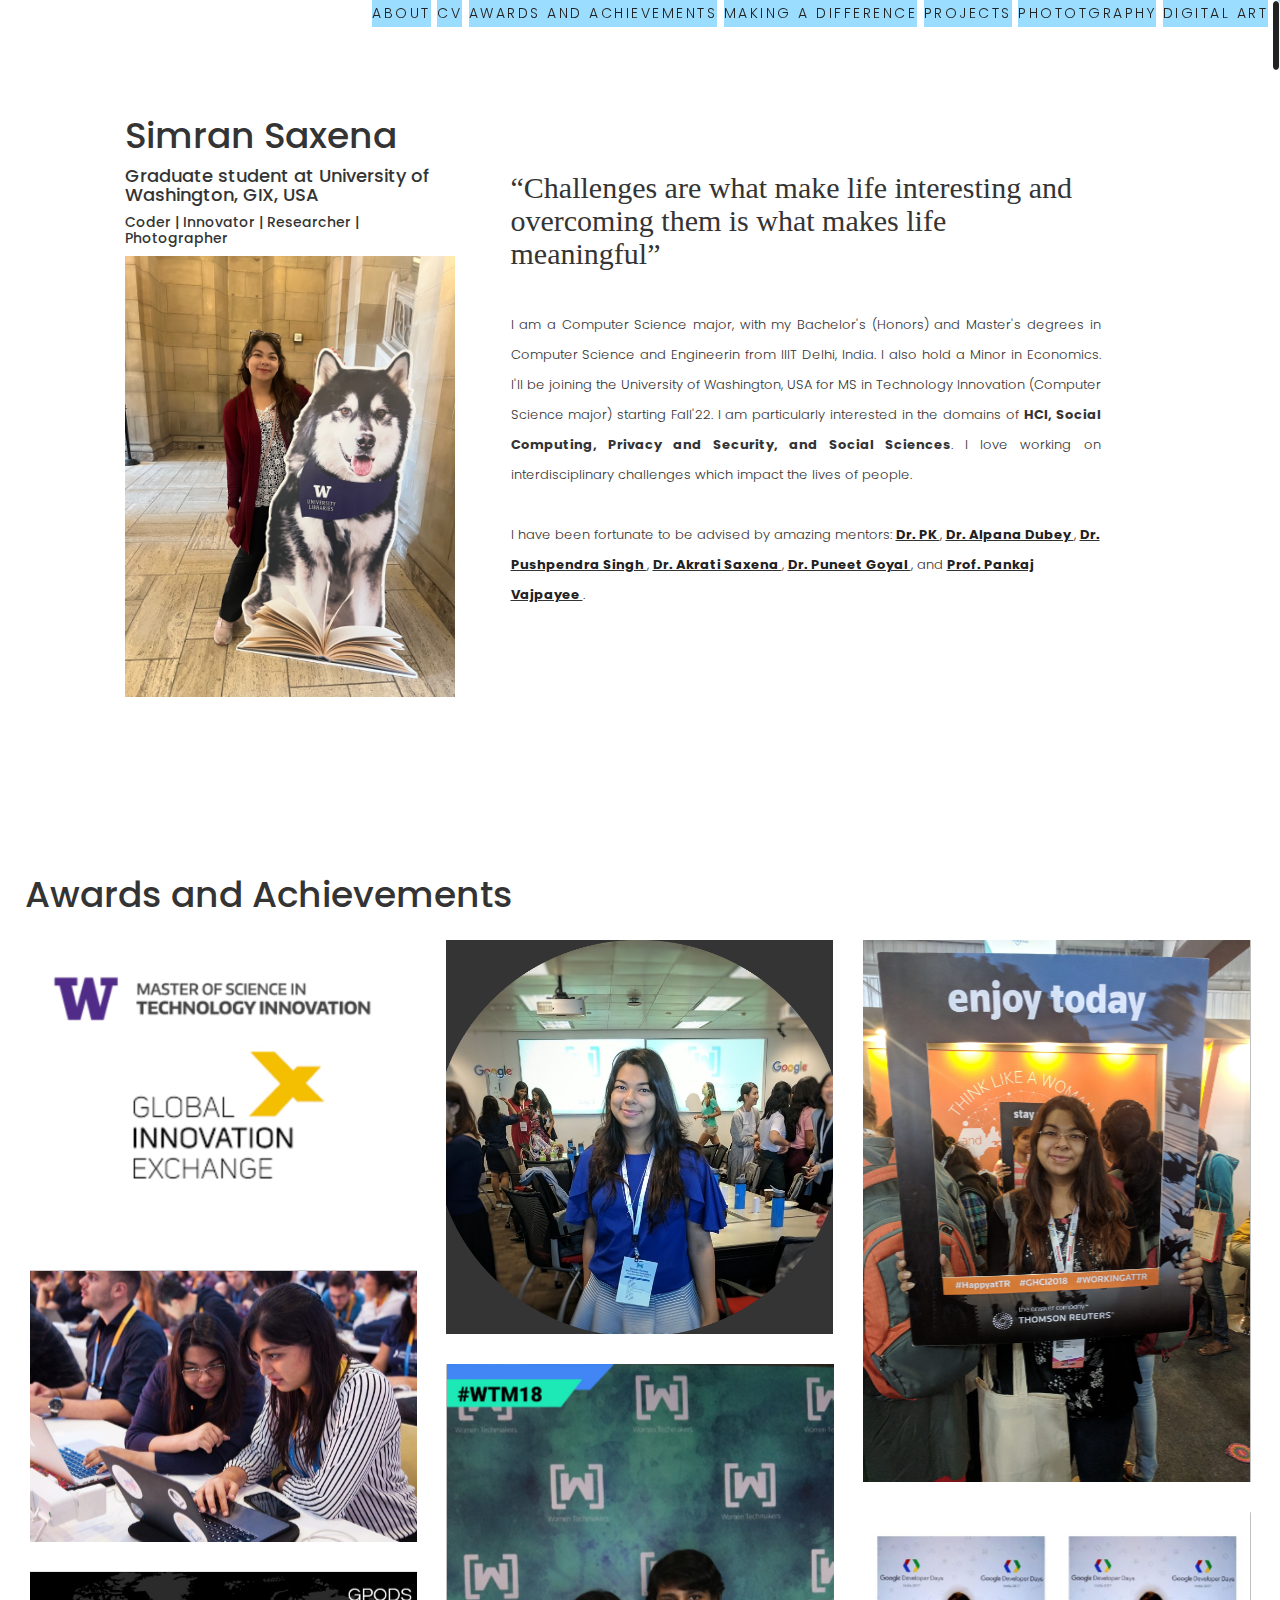
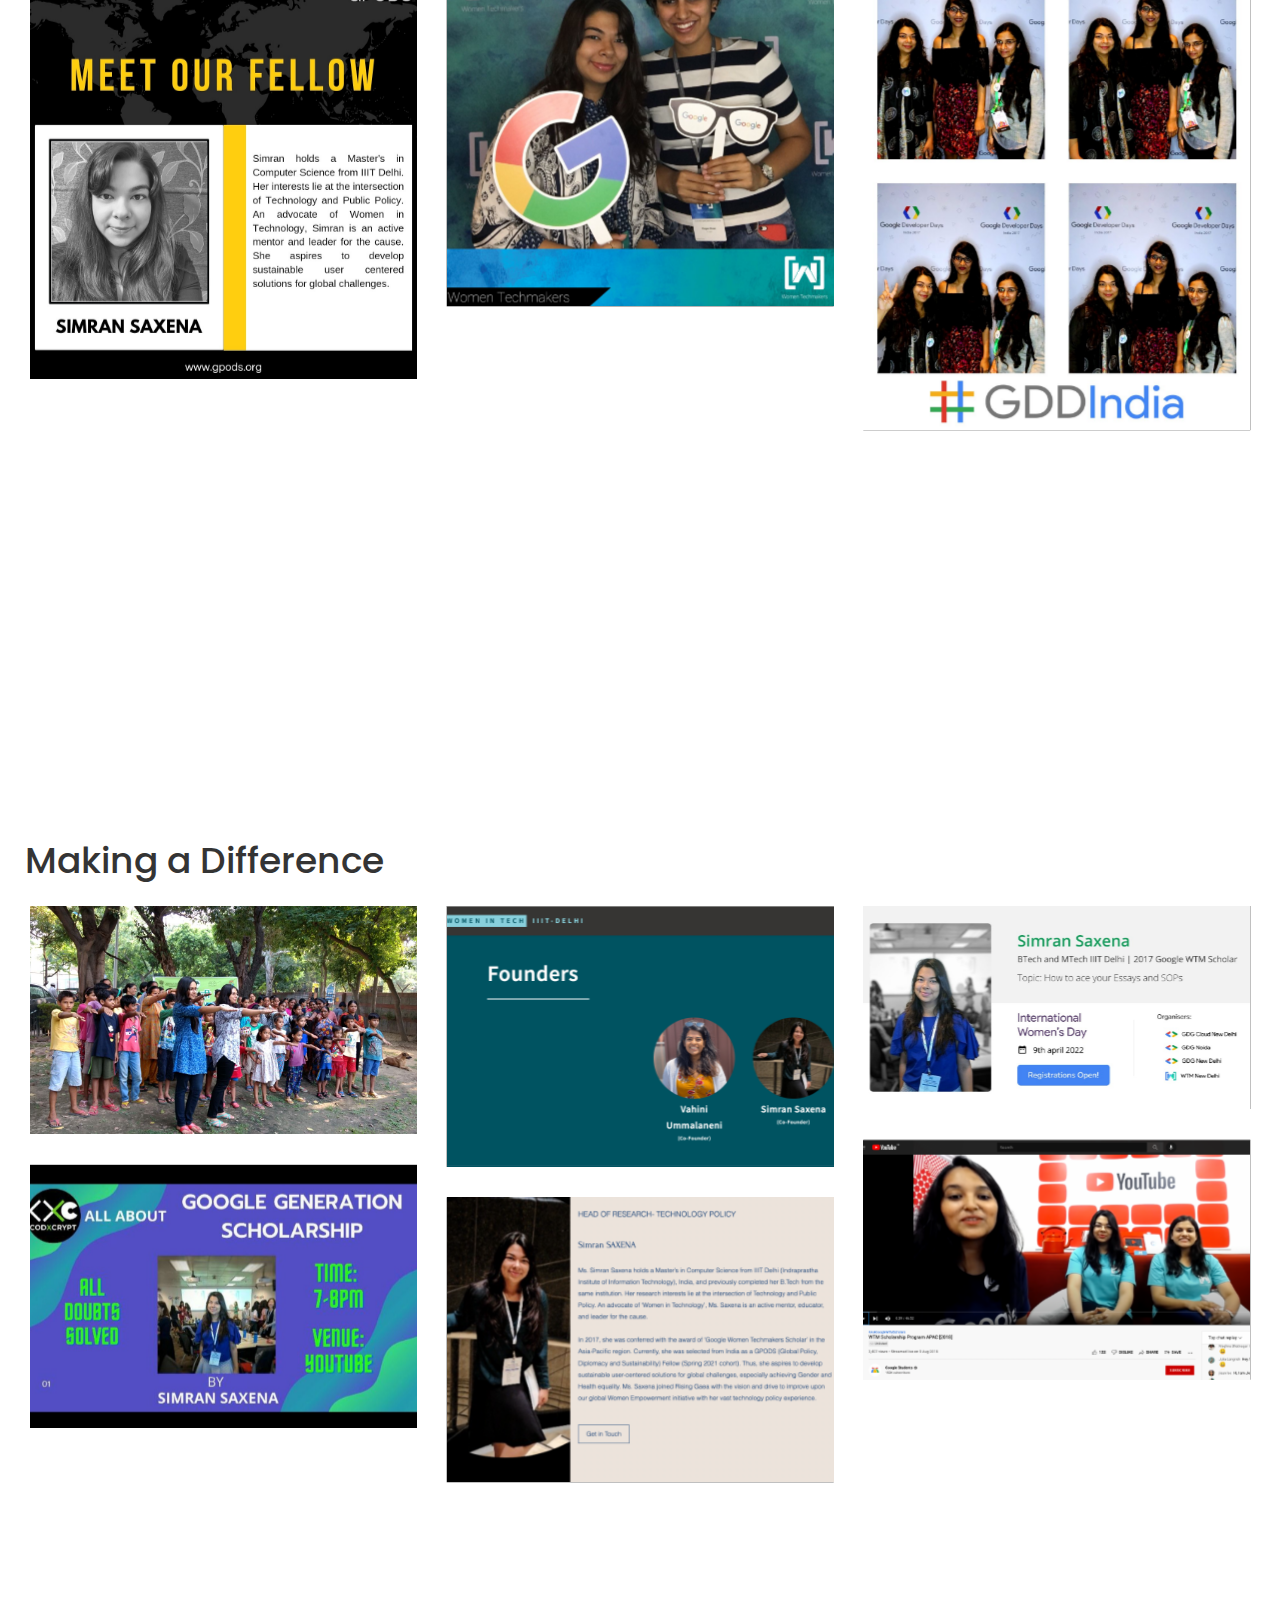
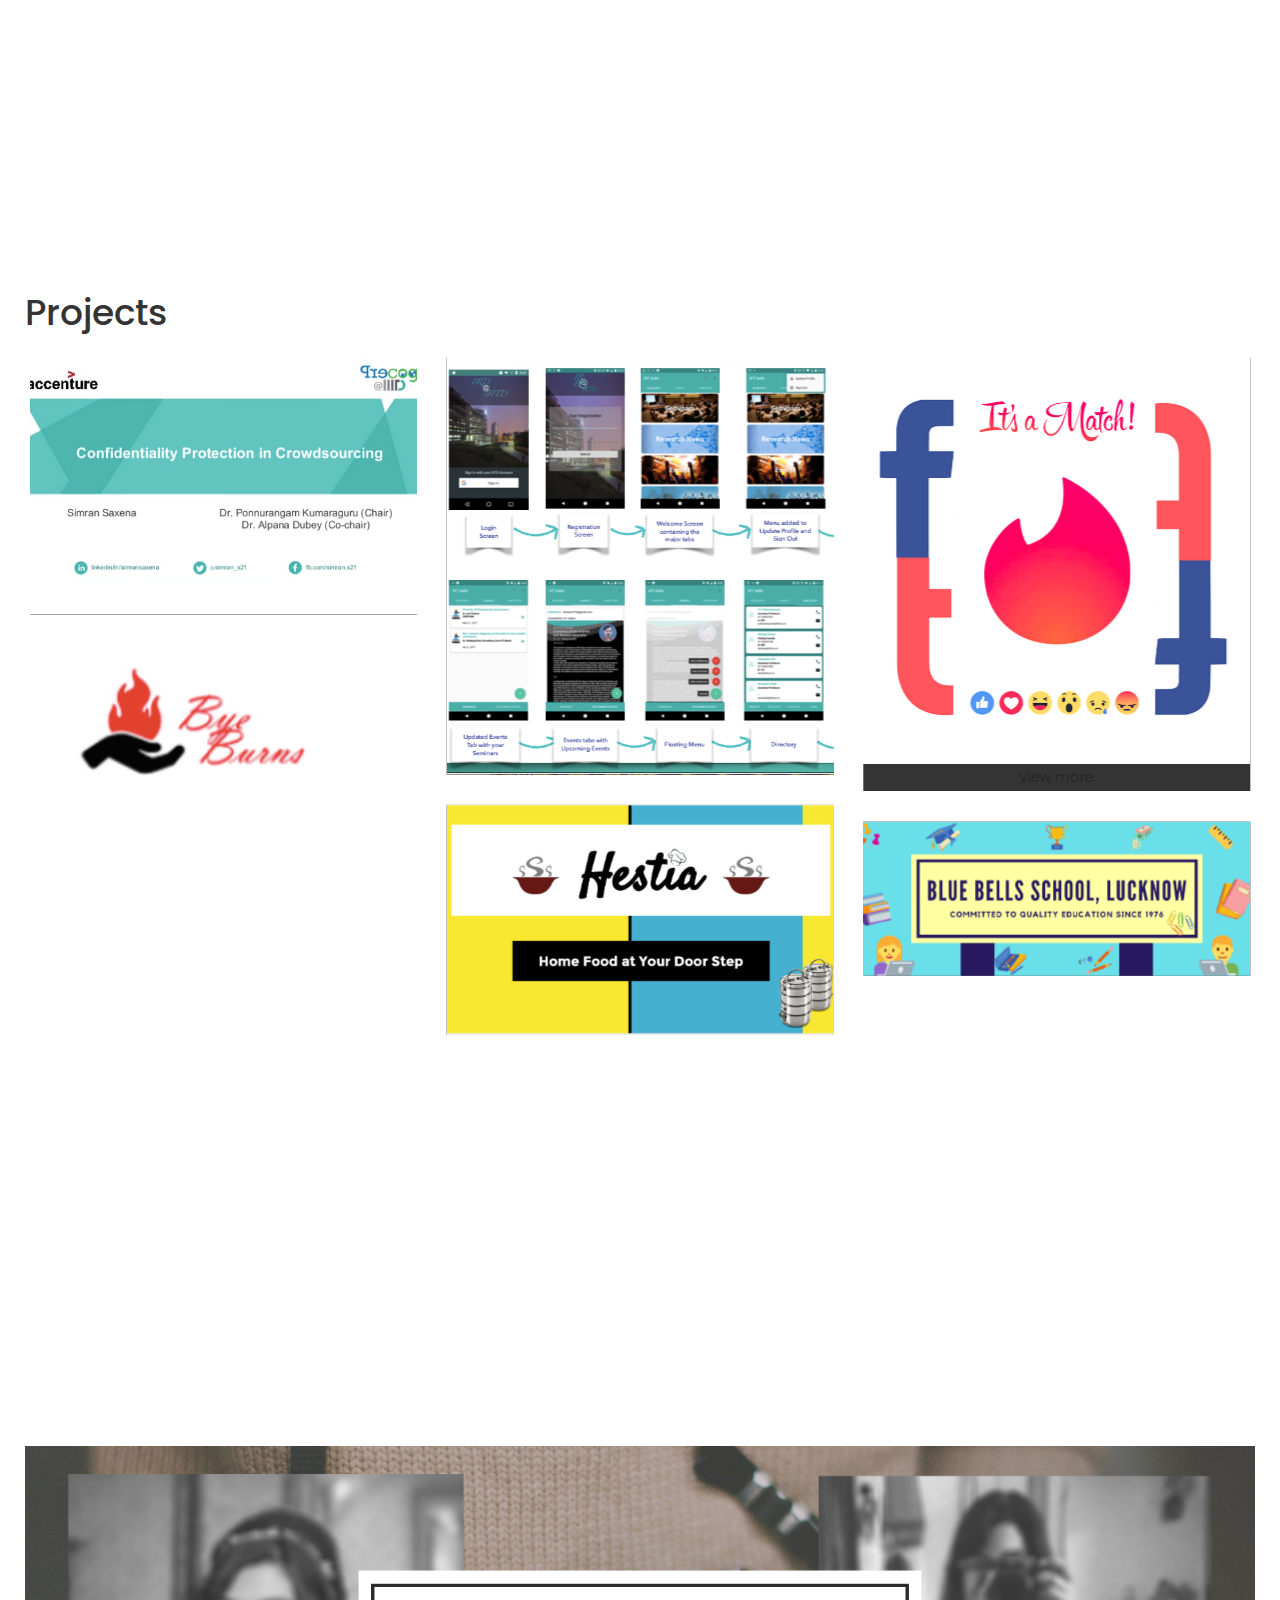
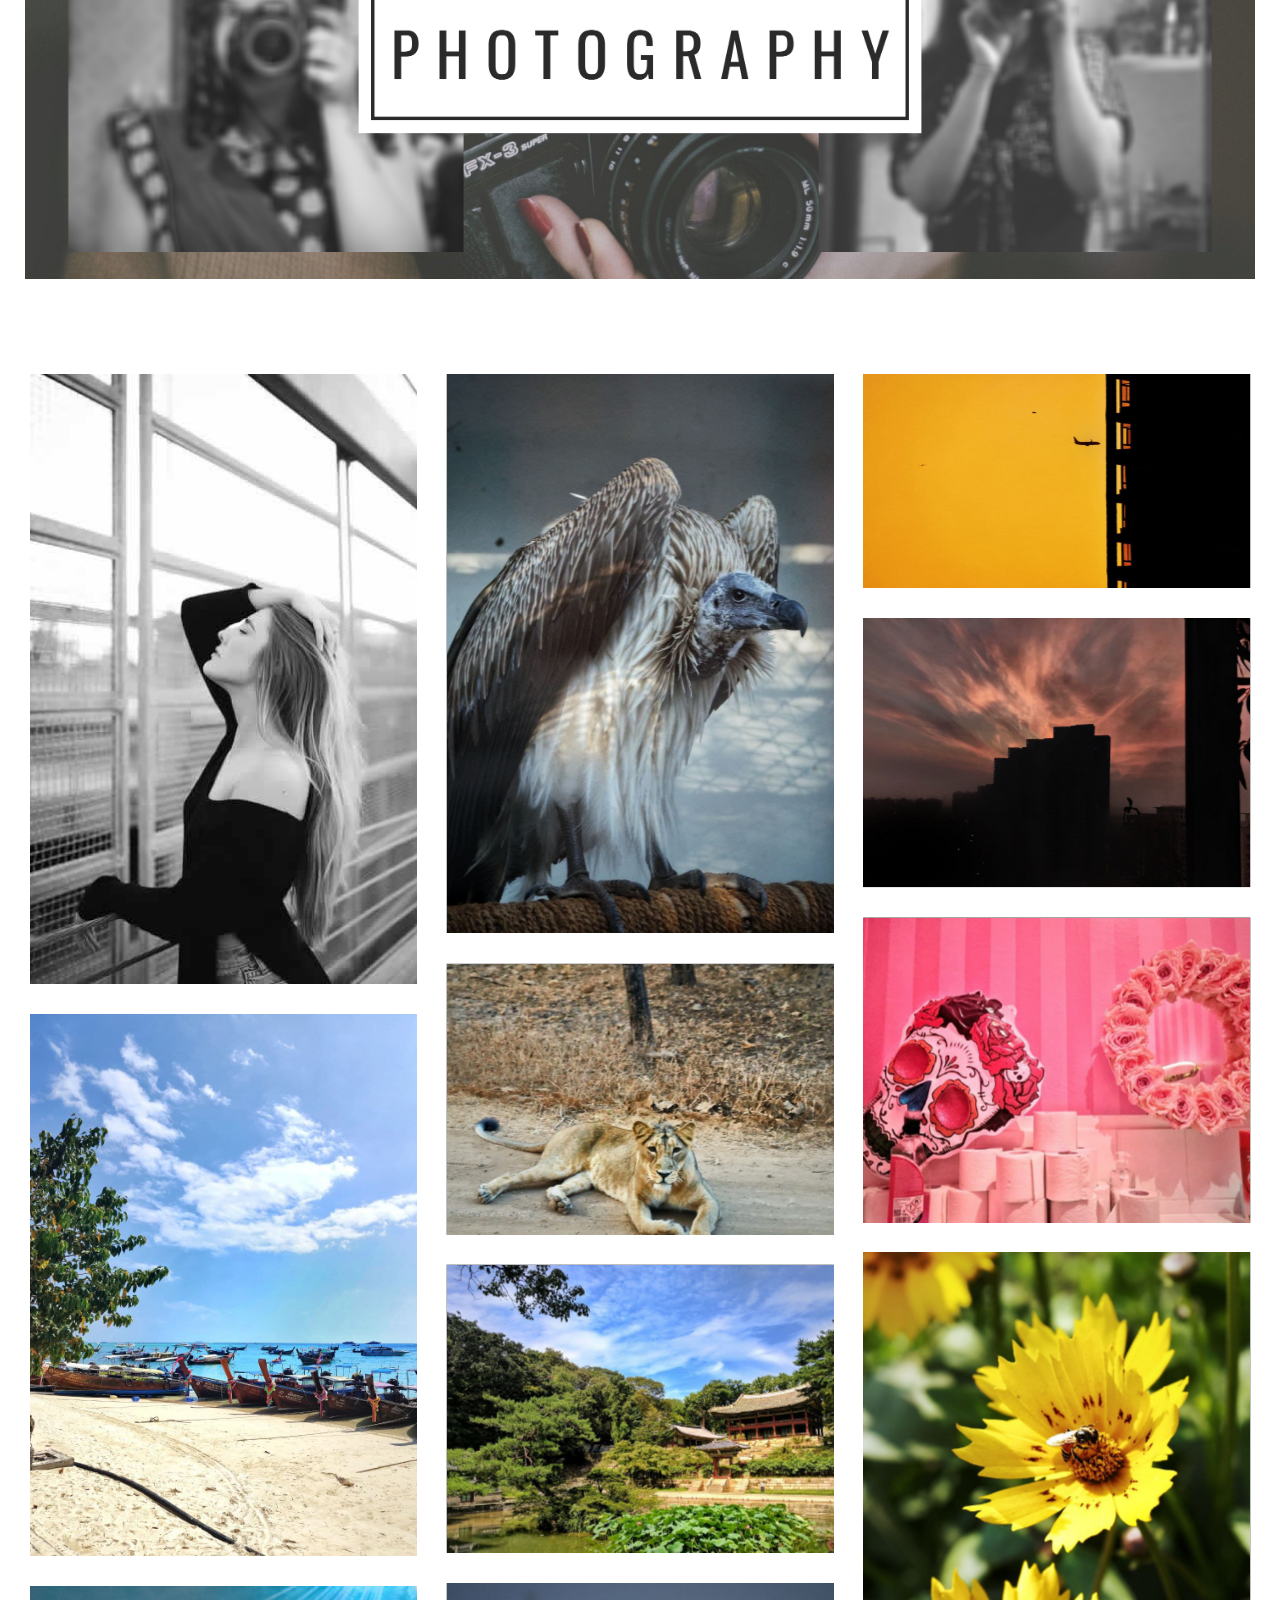
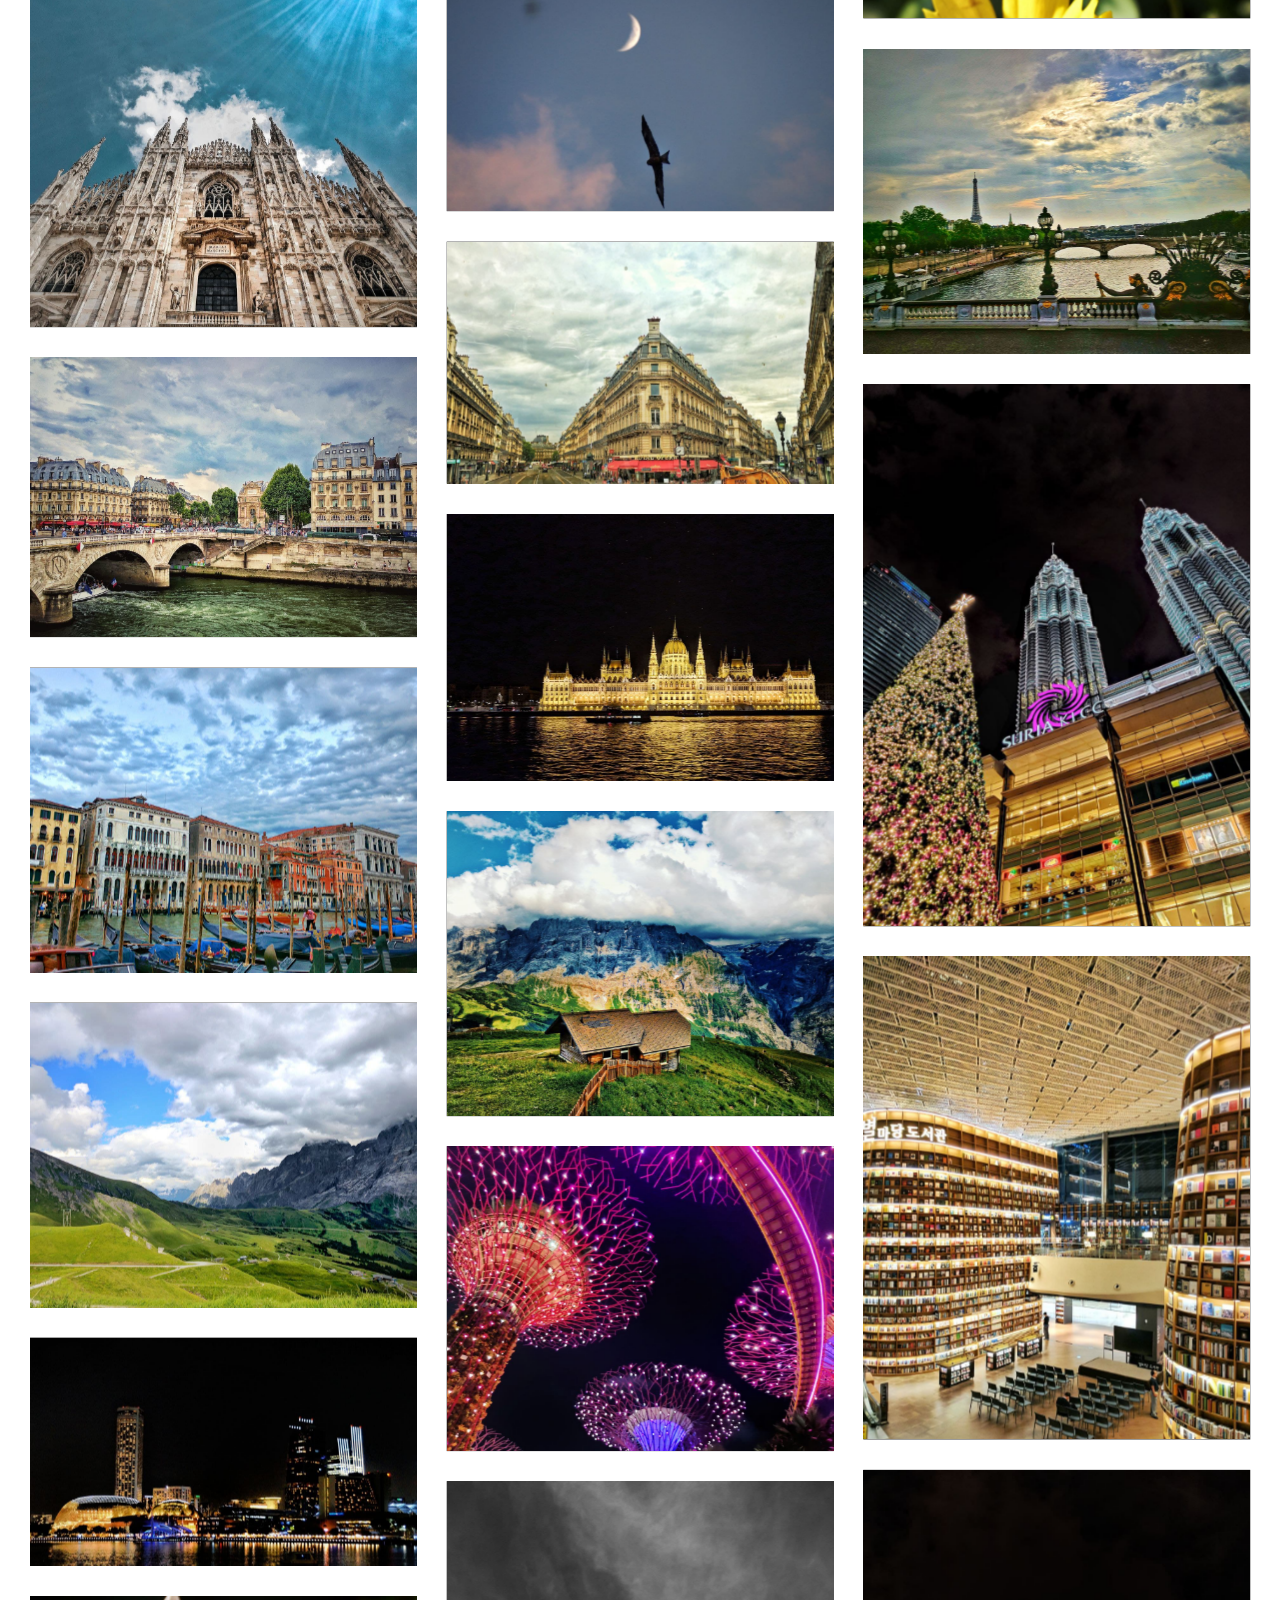
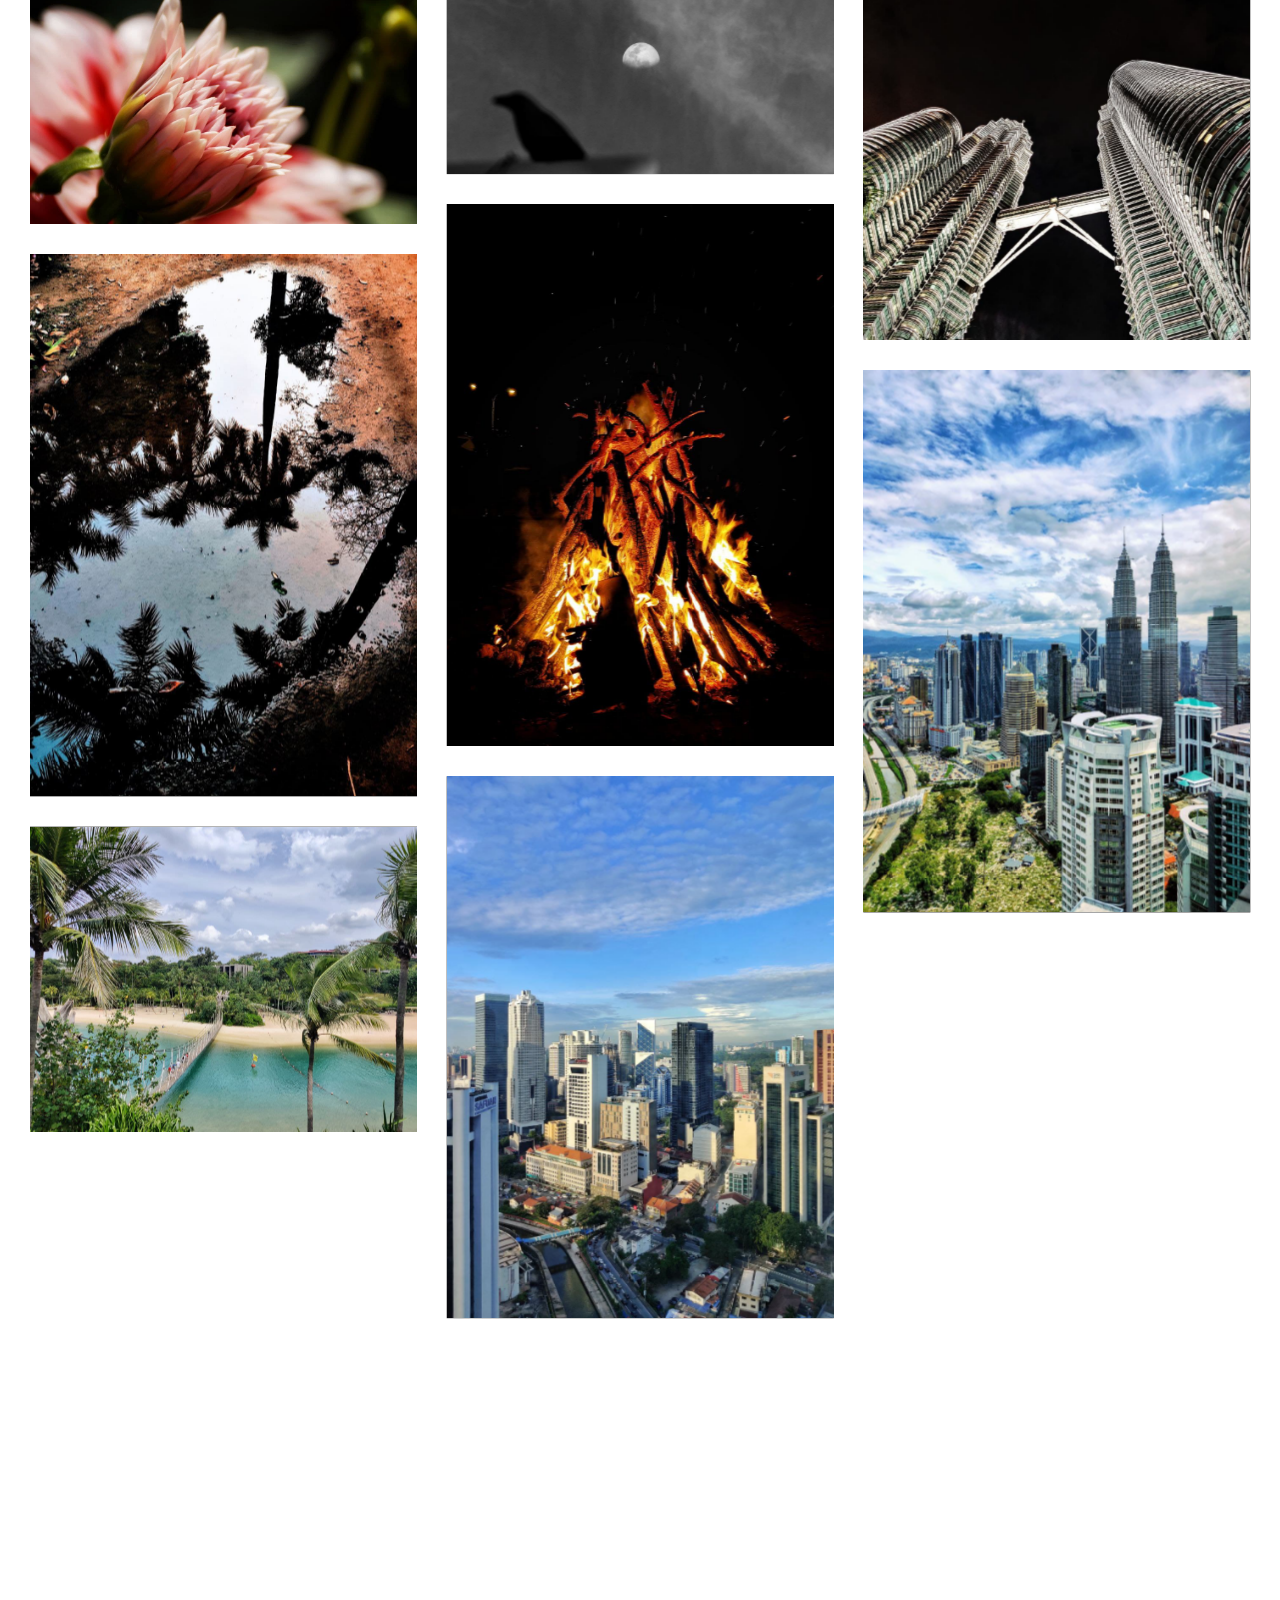
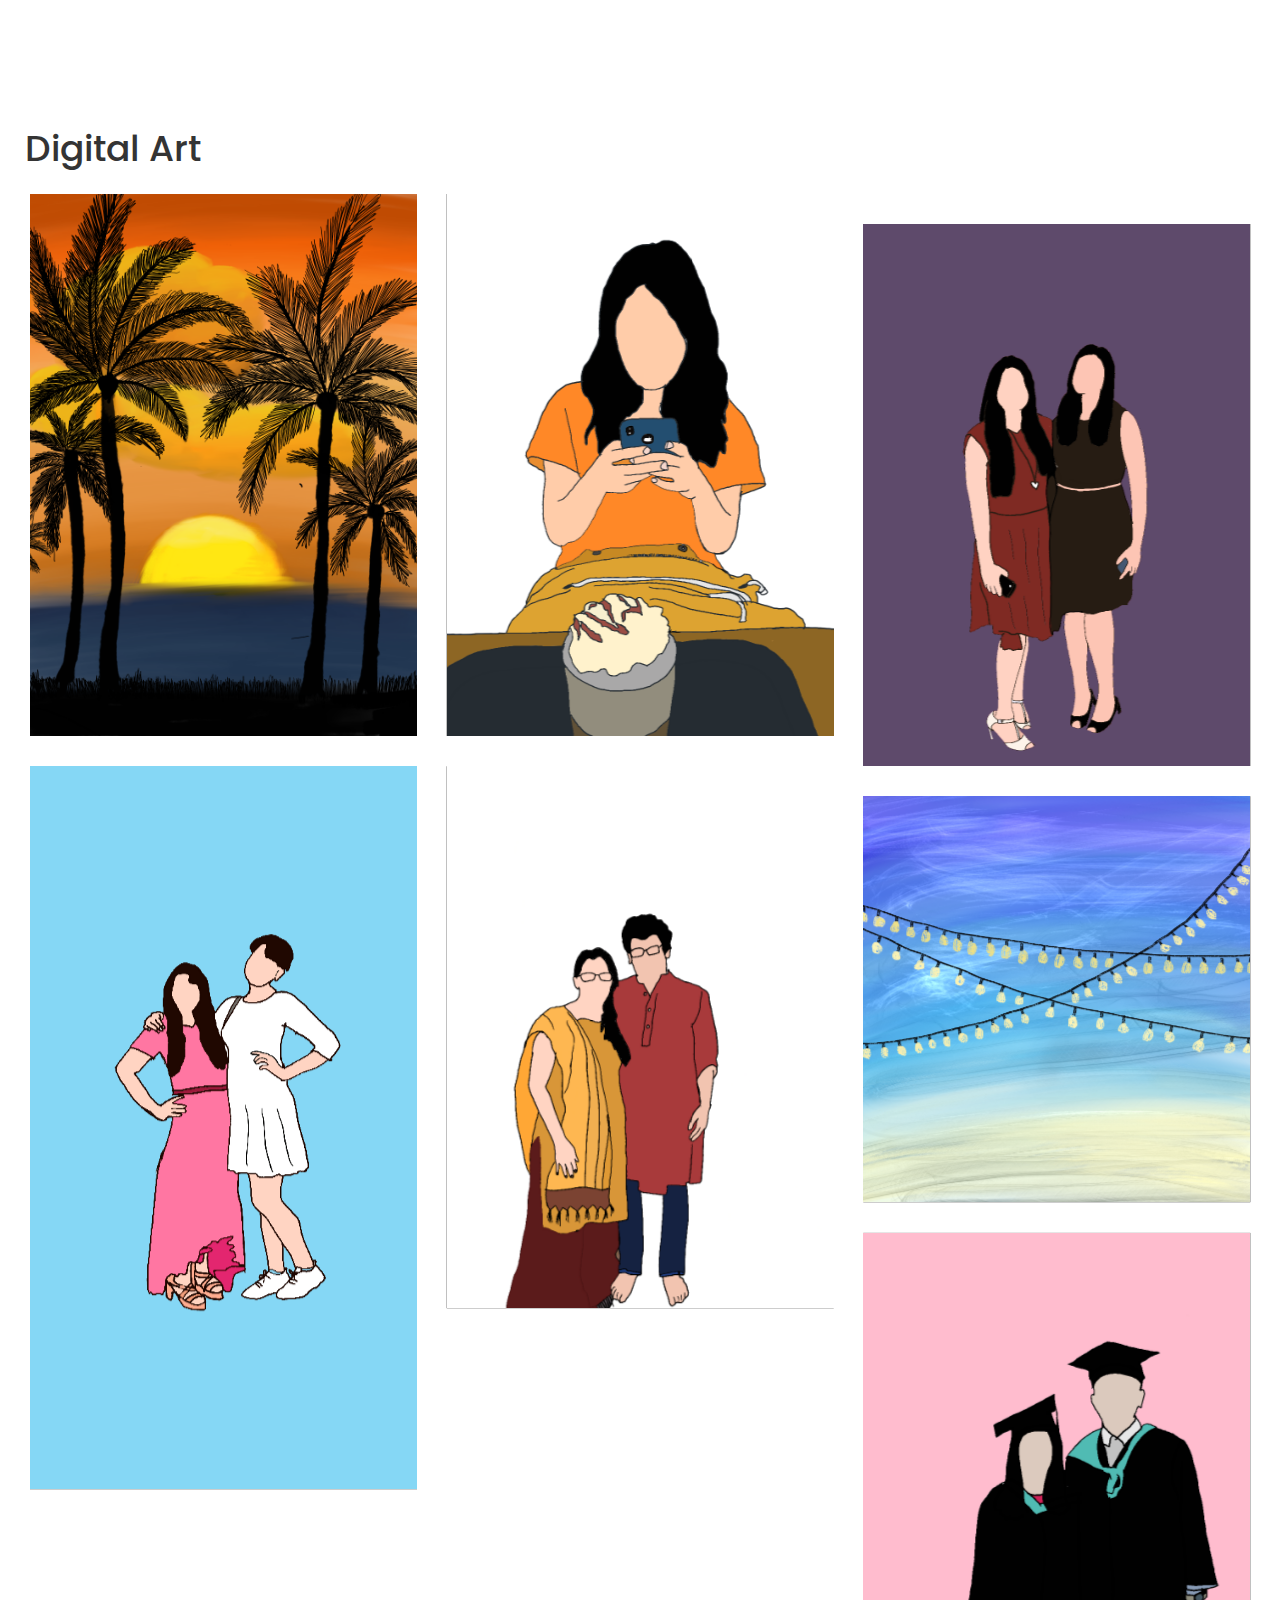
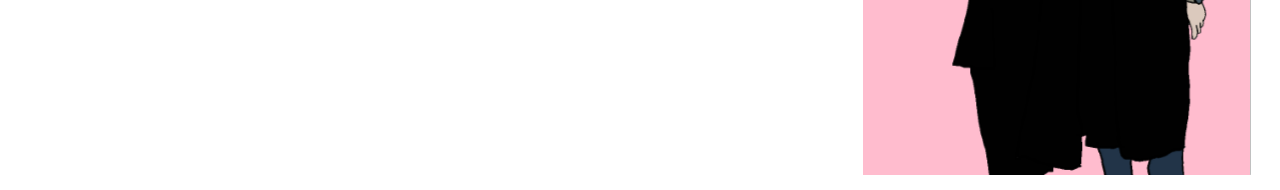
==== commit 8ff74c15: "changed photo" ====
--- a/index.html
+++ b/index.html
@@ -1,17 +1,16 @@
 <!DOCTYPE html>
 
-<html class="no-js" lang="en">
-
+<html class="no-js"  lang="en">
 <head>
-  <meta charset="utf-8">
-  <meta http-equiv="X-UA-Compatible" content="IE=edge">
-  <meta name="viewport" content="initial-scale=1, maximum-scale=1, minimum-scale=1, user-scalable=no">
-  <link rel="shortcut icon" href="images/favicon.ico" type="image/x-icon">
-  <title>Simran Saxena</title>
-
-  <!-- Normalize -->
-
-  <!-- a=1
+<meta charset="utf-8">
+<meta http-equiv="X-UA-Compatible" content="IE=edge">
+<meta name="viewport" content="initial-scale=1, maximum-scale=1, minimum-scale=1, user-scalable=no">
+<link rel="shortcut icon" href="images/favicon.ico" type="image/x-icon">
+<title>Simran Saxena</title>
+
+<!-- Normalize -->
+
+<!-- a=1
 for i in *.jpg; do
   new=$(printf "%02d.jpg" "$a") #04 pad to length of 4
   mv -i -- "$i" "$new"
@@ -19,32 +18,32 @@
 done  -->
 
 
-  <link rel="stylesheet" href="css/assets/normalize.css" type="text/css">
-
-  <!-- Bootstrap -->
-
-  <link href="css/assets/bootstrap.min.css" rel="stylesheet" type="text/css">
-
-  <!-- Font-awesome.min -->
-
-  <link href="css/font-awesome.min.css" rel="stylesheet" type="text/css">
-
-  <!-- Effet -->
-
-  <link rel="stylesheet" href="css/gallery/foundation.min.css" type="text/css">
-  <link rel="stylesheet" type="text/css" href="css/gallery/set1.css" />
-
-  <!-- Main Style -->
-
-  <link rel="stylesheet" href="css/main.css" type="text/css">
-
-  <!-- Responsive Style -->
-
-  <link href="css/responsive.css" rel="stylesheet" type="text/css">
-
-  <!-- HTML5 shim and Respond.js for IE8 support of HTML5 elements and media queries -->
-
-  <!--[if lt IE 9]>
+<link rel="stylesheet" href="css/assets/normalize.css" type="text/css">
+
+<!-- Bootstrap -->
+
+<link href="css/assets/bootstrap.min.css" rel="stylesheet" type="text/css">
+
+<!-- Font-awesome.min -->
+
+<link href="css/font-awesome.min.css" rel="stylesheet" type="text/css">
+
+<!-- Effet -->
+
+<link rel="stylesheet" href="css/gallery/foundation.min.css"  type="text/css">
+<link rel="stylesheet" type="text/css" href="css/gallery/set1.css" />
+
+<!-- Main Style -->
+
+<link rel="stylesheet" href="css/main.css" type="text/css">
+
+<!-- Responsive Style -->
+
+<link href="css/responsive.css" rel="stylesheet" type="text/css">
+
+<!-- HTML5 shim and Respond.js for IE8 support of HTML5 elements and media queries -->
+
+<!--[if lt IE 9]>
 
       <script src="https://oss.maxcdn.com/html5shiv/3.7.3/html5shiv.min.js"></script>
 
@@ -52,136 +51,46 @@
 
     <![endif]-->
 
-  <script src="js/assets/modernizr-2.8.3.min.js" type="text/javascript"></script>
-  <style>
-    .timeline {
-      position: relative;
-      padding: 0;
-      list-style: none;
-    }
-
-    .timeline:before {
-      content: '';
-      position: absolute;
-      top: 0;
-      bottom: 0;
-      left: 50%;
-      width: 2px;
-      margin-left: -1px;
-      background-color: #C5C5C5;
-    }
-
-    .timeline-item {
-      margin-bottom: 20px;
-      position: relative;
-    }
-
-    .timeline-icon {
-      background: #6C757D;
-      width: 30px;
-      height: 30px;
-      position: absolute;
-      top: 0;
-      left: 50%;
-      margin-left: -15px;
-      border-radius: 50%;
-      z-index: 100;
-    }
-
-    .timeline-content {
-      width: 45%;
-      padding: 0 20px;
-      background: #F2F2F2;
-      position: relative;
-      border-radius: 5px;
-    }
-
-    .timeline-content.left {
-      left: 0;
-    }
-
-    .timeline-content.right {
-      left: 55%;
-    }
-
-    .timeline-content .title {
-      font-size: 1.5em;
-      margin-top: 0;
-    }
-
-    .timeline-content .btn {
-      background: #3498db;
-      color: white;
-      padding: 5px 15px;
-      border-radius: 5px;
-      text-decoration: none;
-      display: inline-block;
-      margin-top: 10px;
-    }
-
-    .timeline-content p {
-      margin-bottom: 0;
-    }
-
-    @media screen and (max-width: 768px) {
-      .timeline:before {
-        left: 20px;
-      }
-
-      .timeline-icon {
-        left: 20px;
-      }
-
-      .timeline-content.left,
-      .timeline-content.right {
-        width: calc(100% - 60px);
-        left: 40px;
-      }
-    }
-  </style>
+<script src="js/assets/modernizr-2.8.3.min.js" type="text/javascript"></script>
 </head>
 
 <body>
 
-  <!-- header -->
-
-  <header id="header" class="header">
-    <div class="container-fluid">
+<!-- header -->
+
+<header id="header" class="header">
+  <div class="container-fluid">
       <hgroup>
-        <!-- logo -->
-        <!--               <h1>
+          <!-- logo -->
+<!--               <h1>
                   <a href="index.html" title="Simran Saxena">
                   <h1> <a title="Simran Saxena"><img src="images/logo.png" title="S"/></a> </h1>
 
               </h1> -->
 
-        <nav id="nav-wrap">
-
-          <a class="mobile-btn" href="#nav-wrap" title="Show navigation">Show navigation</a>
-          <a class="mobile-btn" href="#" title="Hide navigation">Hide navigation</a>
-
-          <ul id="nav" class="nav">
-            <li><a class="smoothscroll" href="#container" style="background-color: #9bddff">About</a></li>
-            <li><a class="smoothscroll"
-                href="https://drive.google.com/file/d/1jxcj0Ew6QclaDqEBTIQ-oJhxoTAqdoCH/view?usp=sharing"
-                style="background-color: #9bddff">CV</a></li>
-            <li><a class="smoothscroll" href="#awards" style="background-color: #9bddff">Awards and Achievements</a>
-            </li>
-            <li><a class="smoothscroll" href="#leadership" style="background-color: #9bddff">Making a Difference</a>
-            </li>
-            <li><a class="smoothscroll" href="#projects" style="background-color: #9bddff">Projects</a></li>
-            <li><a class="smoothscroll" href="#photography" style="background-color: #9bddff">Phototgraphy</a></li>
-            <li><a class="smoothscroll" href="#digitalArt" style="background-color: #9bddff">Digital Art</a></li>
-            <li><a class="smoothscroll" href="index.html" style="background-color: #9bddff"> .</a></li>
-
-            <!-- <li><a class="smoothscroll" href="pdfs/cv.pdf" style="background-color: #EBEBEB">CV</a></li> -->
-          </ul> <!-- end #nav -->
-
-        </nav>
-        <!-- logo -->
-        <!-- nav -->
-
-        <!--   <nav>
+              <nav id="nav-wrap">
+
+                 <a class="mobile-btn" href="#nav-wrap" title="Show navigation">Show navigation</a>
+                  <a class="mobile-btn" href="#" title="Hide navigation">Hide navigation</a>
+
+                 <ul id="nav" class="nav">
+                    <li><a class="smoothscroll" href="#container" style="background-color: #9bddff">About</a></li>
+                    <li><a class="smoothscroll" href="https://drive.google.com/file/d/1jxcj0Ew6QclaDqEBTIQ-oJhxoTAqdoCH/view?usp=sharing" style="background-color: #9bddff">CV</a></li>
+                    <li><a class="smoothscroll" href="#awards" style="background-color: #9bddff">Awards and Achievements</a></li>
+                    <li><a class="smoothscroll" href="#leadership" style="background-color: #9bddff">Making a Difference</a></li>
+                    <li><a class="smoothscroll" href="#projects" style="background-color: #9bddff">Projects</a></li>
+                   <li><a class="smoothscroll" href="#photography" style="background-color: #9bddff">Phototgraphy</a></li>
+                   <li><a class="smoothscroll" href="#digitalArt" style="background-color: #9bddff">Digital Art</a></li>
+                   <li><a class="smoothscroll" href="index.html" style="background-color: #9bddff">    .</a></li>
+
+                   <!-- <li><a class="smoothscroll" href="pdfs/cv.pdf" style="background-color: #EBEBEB">CV</a></li> -->
+                 </ul> <!-- end #nav -->
+
+              </nav>
+            <!-- logo -->
+            <!-- nav -->
+
+          <!--   <nav>
               <div class="menu-expanded" id="tohide">
                 <div class="nav-icon">
                     <div id="menu" class="menu"></div>
@@ -197,691 +106,608 @@
                           <li><a href="index.html">Home</a></li>
                           <li><a href="#container">About</a></li>
                           <!-- <li><a href="index.html#projects">Projects</a></li> -->
-        <!-- <li><a data-toggle="collapse" data-target=".navbar-collapse" href="#projects">Projects</a></li>  
+                          <!-- <li><a data-toggle="collapse" data-target=".navbar-collapse" href="#projects">Projects</a></li>  
 
                           <li><a href="#photography">Phototgraphy</a></li>
                       </ul>
                   </div>
               </div>
             </nav> -->
-        <!-- nav -->
-      </hgroup>
+            <!-- nav -->
+        </hgroup>
     </div>
-  </header>
-
-  <!-- header -->
-
-  <main class="main-wrapper" id="container">
-
-    <div class="container">
-
-      <div class="wrapper-inner">
-
-        <div class="about-content">
-
-          <!-- left -->
-
-          <section class="inner-left">
-
-            <header>
-
-              <h1>Simran Saxena</h1>
-              <h4>Graduate student at University of Washington, GIX, USA</h4>
-
-              <h5>Coder | Innovator | Researcher | Photographer</h5>
-
-            </header>
-
-            <figure class="details-image">
-
-              <img src="images/about.jpg" alt="" class="img-responsive" />
-
-            </figure>
-
-
-          </section>
-
-          <!-- left -->
-
-          <!-- right -->
-
-          <section class="inner-right" style="padding:55px">
-
-            <!-- <h4>About</h4> -->
-            <h2 style="font-family:cursive">“Challenges are what make life interesting and overcoming them is what makes
-              life meaningful”</h2>
-
-            <p></p>
-
-            <p style="text-align:justify">I am a Computer Science major, with my Bachelor's (Honors) and Master's
-              degrees in Computer Science and Engineerin from IIIT Delhi, India. I also hold a Minor in Economics. I'll
-              be joining the University of Washington, USA for MS in Technology Innovation (Computer Science major)
-              starting Fall'22.
-              I am particularly interested in the domains of <b> HCI, Social Computing, Privacy and Security, and Social
-                Sciences</b>. I love working on interdisciplinary challenges which impact the lives of people. </p>
-
-            <p> I have been fortunate to be advised by amazing mentors: <b><u><a
-                    href="https://bime.uw.edu/faculty/andrea-hartzler/"> Dr. Andrea Hartzler </a></b></u>, <b><u><a
-                    href="https://www.iiitd.ac.in/pk"> Dr. PK </a></b></u>, <b><u><a
-                    href="https://www.linkedin.com/in/alpana-dubey-2b66a21/?originalSubdomain=in"> Dr. Alpana Dubey
-                  </a></b></u>, <b><u><a href="https://www.iiitd.ac.in/pushpendra"> Dr. Pushpendra Singh </a></b></u>,
-              <b><u><a href="http://akratisaxena.com/"> Dr. Akrati Saxena </a></b></u>, <b><u><a
-                    href="https://sites.google.com/view/goyalpuneet/home"> Dr. Puneet Goyal </a></b></u>, and <b><u><a
-                    href="https://ssh.iiitd.ac.in/pankaj.php"> Prof. Pankaj Vajpayee </a></b></u>.
-
-          </section>
-
-          <!-- right -->
-
-        </div>
+</header>
+
+<!-- header -->
+
+<main class="main-wrapper" id="container"> 
+  
+  <div class="container">
+
+    <div class="wrapper-inner">
+
+      <div class="about-content">
+
+      <!-- left -->
+
+      <section class="inner-left">
+
+        <header>
+
+          <h1>Simran Saxena</h1>
+          <h4>Graduate student at University of Washington, GIX, USA</h4>
+
+          <h5>Coder | Innovator | Researcher | Photographer</h5>
+
+        </header>
+
+        <figure class="details-image">
+
+            <img src="images/simran.jpg" alt="" class="img-responsive"/>
+
+        </figure>
+
+
+      </section>
+
+      <!-- left -->
+
+      <!-- right -->
+
+      <section class="inner-right" style="padding:55px">
+
+        <!-- <h4>About</h4> -->
+        <h2 style="font-family:cursive">“Challenges are what make life interesting and overcoming them is what makes life meaningful”</h2>
+
+        <p></p>
+
+        <p style="text-align:justify">I am a Computer Science major, with my Bachelor's (Honors) and Master's degrees in Computer Science and Engineerin from IIIT Delhi, India. I also hold a Minor in Economics. I'll be joining the University of Washington, USA for MS in Technology Innovation (Computer Science major) starting Fall'22. 
+        I am particularly interested in the domains of <b> HCI, Social Computing, Privacy and Security, and Social Sciences</b>. I love working on interdisciplinary challenges which impact the lives of people. </p> 
+
+        <p> I have been fortunate to be advised by amazing mentors: <b><u><a href="https://www.iiitd.ac.in/pk"> Dr. PK </a></b></u>, <b><u><a href="https://www.linkedin.com/in/alpana-dubey-2b66a21/?originalSubdomain=in"> Dr. Alpana Dubey </a></b></u>, <b><u><a href="https://www.iiitd.ac.in/pushpendra"> Dr. Pushpendra Singh </a></b></u>, <b><u><a href="http://akratisaxena.com/"> Dr. Akrati Saxena </a></b></u>, <b><u><a href="https://sites.google.com/view/goyalpuneet/home"> Dr. Puneet Goyal </a></b></u>, and <b><u><a href="https://ssh.iiitd.ac.in/pankaj.php"> Prof. Pankaj Vajpayee </a></b></u>. 
+
+      </section>
+
+      <!-- right -->
+
       </div>
+    </div>  
+  </div>
+
+
+<!-- Making a difference -->
+
+ <div class="wrapper">
+    <div class="" id="awards">
+      <h1> Awards and Achievements </h1>
+
+      <ul class="small-block-grid-2 medium-block-grid-3 large-block-grid-3 masonry">
+
+        <li class="masonry-item grid">
+          <figure class="effect-sarah"> <img src="images/uw_gix.jpg" alt="" />
+            <figcaption>
+              <h2 style="color:white;">University of washington MS in Technology Innovation Scholarship</h2>
+              <p>Awarded a scholarship of $20,000 based of the strength of my application for the graduate school at UW.</p>
+              <p>Click to know more...</p>
+              <a href="https://gixnetwork.org/">View more</a> </figcaption>             
+          </figure>
+        </li>    
+
+         <li class="masonry-item grid">
+          <figure class="effect-sarah"> <img src="images/leadership/WTM0.png" alt="" />
+            <figcaption>
+              <h2 style="color:white;">Google   WomenTech   Makers    Scholarship</h2>
+              <p>Google WomenTech Makers Scholar (Anita Borg Scholarship) for demonstrating outstanding academic achievement, leadership and community involvement. Invited for an all funded Scholar's Retreat at Google, Seoul, South Korea and received $1000 scholarship</p>
+              <p>Click to know more...</p>
+
+              <a href="wtm.html">View more</a> </figcaption>              
+
+          </figure>
+        </li>    
+
+        <li class="masonry-item grid">
+          <figure class="effect-sarah"> <img src="images/ghci/ghci11.jpg" alt="" />
+            <figcaption>
+              <h2 style="color:white;">Grace Hopper Conference India</h2>
+              <p>Received invitation and travel grant from Google to attend the Grace Hopper Conference India Celebration.</p>
+              <p>Click to know more...</p>
+
+              <a href="ghci.html">View more</a> </figcaption>              
+          </figure>
+        </li> 
+
+
+        <li class="masonry-item grid">
+          <figure class="effect-sarah"> <img src="images/firebase/fb1.jpg" alt="" />
+            <figcaption>
+              <h2 style="color:white;">Google Firebase Summit, Prague, Czech Republic</h2>
+              <p>Awarded Women TechMakers Travel Grant from Google to attend Firebase Summit in Prague, Czech Republic.</p>
+              <p>Click to know more...</p>
+
+              <a href="firebase.html">View more</a> </figcaption>              
+          </figure>
+        </li>
+
+        <li class="masonry-item grid">
+          <figure class="effect-sarah"> <img src="images/iwd18/iwd1.jpg" alt="" />
+            <figcaption>
+              <h2 style="color:white;">International Women's Day Celebration @ Google Bangalore</h2>
+              <p>Invited for International Women's Day Celebration 2018 at Google Office, Bangalore. Google supported me through a travel grant to attent the event.</p>
+              <p>Click to know more...</p>
+
+              <a href="iwd18.html">View more</a> </figcaption>              
+          </figure>
+        </li>
+
+        <li class="masonry-item grid">
+          <figure class="effect-sarah"> <img src="images/gdd/gdd1.jpg" alt="" />
+            <figcaption>
+              <h2 style="color:white;">Google Developer's Days Conference, Bangalore</h2>
+              <p>Invited for the 1st Google Developers Days Conference India at Bangalore</p>
+              <p>Click to know more...</p>
+
+              <a href="gdd.html">View more</a> </figcaption>              
+          </figure>
+        </li>
+
+        <li class="masonry-item grid">
+          <figure class="effect-sarah"> <img src="images/gpods.jpeg" alt="" />
+            <figcaption>
+              <h2 style="color:white;">Fellow @GPODS</h2>
+              <p>A three-month intensive program involving a host of lectures and skill workshops to build a foundational understanding of global governance, public policy, sustainable ecosystems, and strategic issues from a multidimensional perspective</p>
+              <p>Click to know more...</p>
+
+              <a href="https://www.gpods.org/">View more</a> </figcaption>              
+          </figure>
+        </li>
+
+      </ul>
     </div>
-
-    <!-- Experiences Section -->
-    <div class="wrapper" id="experiences">
-      <div class="">
-        <h1>Experiences</h1>
-        <div class="timeline">
-          <!-- Experience Item Left -->
-          <div class="timeline-item">
-            <div class="timeline-icon">
-              <!-- Icon or image for timeline item -->
-            </div>
-            <div class="timeline-content left">
-              <h2>Title of Experience One</h2>
-              <p>Short description of the experience, role, achievements, and timeframe.</p>
-              <a href="link-to-more-info.html" class="btn">View more</a>
-            </div>
-          </div>
-          <!-- Experience Item Right -->
-          <div class="timeline-item">
-            <div class="timeline-icon">
-              <!-- Icon or image for timeline item -->
-            </div>
-            <div class="timeline-content right">
-              <h2>Title of Experience Two</h2>
-              <p>Short description of the experience, role, achievements, and timeframe.</p>
-              <a href="link-to-more-info.html" class="btn">View more</a>
-            </div>
-          </div>
-          <!-- Add more experiences as needed -->
-        </div>
-      </div>
+  </div>
+
+
+
+<!-- Making a difference -->
+
+ <div class="wrapper">
+    <div class="" id="leadership">
+      <h1> Making a Difference </h1>
+
+      <ul class="small-block-grid-2 medium-block-grid-3 large-block-grid-3 masonry">
+         <li class="masonry-item grid">
+          <figure class="effect-sarah"> <img src="images/leadership/sc1.jpg" alt="" />
+            <figcaption>
+              <h2 style="color:white;">Summer Camp for Children</h2>
+              <p>Organized summer camps for children of domestic helpers in my residential colony</p>
+
+          </figure>
+        </li>   
+
+        <li class="masonry-item grid">
+          <figure class="effect-sarah"> <img src="images/wit.png" alt="" />
+            <figcaption>
+              <h2 style="color:white;">Founder, Women in Tech @ IIIT Delhi</span></h2>
+              <p>Co-founded the Women in Tech Club at IIIT Delhi. It's now a community of over 3000 people.</p>
+              <p>Click for website...</p>
+
+              <a href="http://wit.iiitd.edu.in/home">View more</a> </figcaption>
+          </figure>
+        </li> 
+
+          <li class="masonry-item grid">
+           <figure class="effect-sarah"> <img src="images/talks_sops_2.jpeg" alt="" />
+             <figcaption>
+               <h2 style="color:white;">Talk on How to ace your essays and sops</h2>
+               <p>Gave a talk in the International Women's Day Celebration hosted by Google Women TechMakers and Google Developers Groups Communities</p>
+               <p>Click for slides</p>
+
+               <a href="https://drive.google.com/file/d/1yE4tKgyEneASMcQFDvCJdjNIFhjTb5qR/view?usp=sharing">Slides</a> </figcaption>              
+ 
+           </figure>
+         </li>   
+
+        <li class="masonry-item grid">
+          <figure class="effect-sarah"> <img src="images/ytl.png" alt="" />
+            <figcaption>
+              <h2 style="color:white;">Live on Google Student's YouTube Channel</h2>
+              <p>Invited by Google to talk about my Women TechMakers Scholarship application process and experience live on YouTube from Google Office</p>
+              <p>Click for video...</p>
+
+              <a href="https://www.youtube.com/watch?v=OC8JsvgAfYM&ab_channel=GoogleStudents">View more</a> </figcaption>
+          </figure>
+        </li> 
+        <li class="masonry-item grid">
+          <figure class="effect-sarah"> <img src="images/codxcrypt.jpg" alt="" />
+            <figcaption>
+              <h2 style="color:white;">YouTube Live</span></h2>
+              <p>Invited by CodXCrypt to talk live about Google Generation Scholarship Applications and guiding students</p>
+              <p>Click for video...</p>
+
+              <a href="https://www.youtube.com/watch?v=BKjGZaGnEIM&ab_channel=CodXCryptCommunity">View more</a> </figcaption>
+          </figure>
+        </li>
+
+        <li class="masonry-item grid">
+          <figure class="effect-sarah"> <img src="images/risinggaea.png" alt="" />
+            <figcaption>
+              <h2 style="color:white;">HEAD OF RESEARCH - TECHNOLOGY POLICY @ Rising Gaea</span></h2>
+              <p>Enabling change while contribtuing through my skills in Research, Technology, and Policy </p>
+              <p>Click for website...</p>
+
+              <a href="https://risinggaea.wixsite.com/risinggaea">View more</a> </figcaption>
+          </figure>
+        </li>
+      </ul>
     </div>
-    <!-- End of Experiences Section -->
-
-
-    <!-- Making a difference -->
-
-    <div class="wrapper">
-      <div class="" id="awards">
-        <h1> Awards and Achievements </h1>
-
-        <ul class="small-block-grid-2 medium-block-grid-3 large-block-grid-3 masonry">
-
-          <li class="masonry-item grid">
-            <figure class="effect-sarah"> <img src="images/uw_gix.jpg" alt="" />
-              <figcaption>
-                <h2 style="color:white;">University of washington MS in Technology Innovation Scholarship</h2>
-                <p>Awarded a scholarship of $20,000 based of the strength of my application for the graduate school at
-                  UW.</p>
-                <p>Click to know more...</p>
-                <a href="https://gixnetwork.org/">View more</a>
-              </figcaption>
-            </figure>
-          </li>
-
-          <li class="masonry-item grid">
-            <figure class="effect-sarah"> <img src="images/leadership/WTM0.png" alt="" />
-              <figcaption>
-                <h2 style="color:white;">Google WomenTech Makers Scholarship</h2>
-                <p>Google WomenTech Makers Scholar (Anita Borg Scholarship) for demonstrating outstanding academic
-                  achievement, leadership and community involvement. Invited for an all funded Scholar's Retreat at
-                  Google, Seoul, South Korea and received $1000 scholarship</p>
-                <p>Click to know more...</p>
-
-                <a href="wtm.html">View more</a>
-              </figcaption>
-
-            </figure>
-          </li>
-
-          <li class="masonry-item grid">
-            <figure class="effect-sarah"> <img src="images/ghci/ghci11.jpg" alt="" />
-              <figcaption>
-                <h2 style="color:white;">Grace Hopper Conference India</h2>
-                <p>Received invitation and travel grant from Google to attend the Grace Hopper Conference India
-                  Celebration.</p>
-                <p>Click to know more...</p>
-
-                <a href="ghci.html">View more</a>
-              </figcaption>
-            </figure>
-          </li>
-
-
-          <li class="masonry-item grid">
-            <figure class="effect-sarah"> <img src="images/firebase/fb1.jpg" alt="" />
-              <figcaption>
-                <h2 style="color:white;">Google Firebase Summit, Prague, Czech Republic</h2>
-                <p>Awarded Women TechMakers Travel Grant from Google to attend Firebase Summit in Prague, Czech
-                  Republic.</p>
-                <p>Click to know more...</p>
-
-                <a href="firebase.html">View more</a>
-              </figcaption>
-            </figure>
-          </li>
-
-          <li class="masonry-item grid">
-            <figure class="effect-sarah"> <img src="images/iwd18/iwd1.jpg" alt="" />
-              <figcaption>
-                <h2 style="color:white;">International Women's Day Celebration @ Google Bangalore</h2>
-                <p>Invited for International Women's Day Celebration 2018 at Google Office, Bangalore. Google supported
-                  me through a travel grant to attent the event.</p>
-                <p>Click to know more...</p>
-
-                <a href="iwd18.html">View more</a>
-              </figcaption>
-            </figure>
-          </li>
-
-          <li class="masonry-item grid">
-            <figure class="effect-sarah"> <img src="images/gdd/gdd1.jpg" alt="" />
-              <figcaption>
-                <h2 style="color:white;">Google Developer's Days Conference, Bangalore</h2>
-                <p>Invited for the 1st Google Developers Days Conference India at Bangalore</p>
-                <p>Click to know more...</p>
-
-                <a href="gdd.html">View more</a>
-              </figcaption>
-            </figure>
-          </li>
-
-          <li class="masonry-item grid">
-            <figure class="effect-sarah"> <img src="images/gpods.jpeg" alt="" />
-              <figcaption>
-                <h2 style="color:white;">Fellow @GPODS</h2>
-                <p>A three-month intensive program involving a host of lectures and skill workshops to build a
-                  foundational understanding of global governance, public policy, sustainable ecosystems, and strategic
-                  issues from a multidimensional perspective</p>
-                <p>Click to know more...</p>
-
-                <a href="https://www.gpods.org/">View more</a>
-              </figcaption>
-            </figure>
-          </li>
-
-        </ul>
-      </div>
+  </div>
+
+
+
+  <!-- Projects -->
+
+  <div class="wrapper">
+    <div class="" id="projects">
+      <h1> Projects </h1>
+
+      <ul class="small-block-grid-2 medium-block-grid-3 large-block-grid-3 masonry">
+         <li class="masonry-item grid">
+          <figure class="effect-sarah"> <img src="images/projects/thesis.jpg" alt="" />
+            <figcaption>
+              <h2 style="color:white;">Confidentiality Protection in Crowdsourcing</h2>
+              <p>The project aims to study the process of crowdsourcing thoroughly, identify points from where confidentiality leaks could occur, the types of vulnerabilities, and suggest solutions to ensure confidentiality of data before it is posted on a crowdsourcing platform by an organization.</p>
+              <a href="thesis_details.html">View more</a> </figcaption>              
+
+          </figure>
+        </li>    
+
+        <li class="masonry-item grid">
+          <figure class="effect-sarah"> <img src="images/projects/btp.jpg" alt="" />
+            <figcaption>
+              <h2 style="color:white;">Android App <span> for IIIT Delhi</span></h2>
+              <p>The project aims to successfully build an Android Application which would serve as a single platform to view all activities at IIIT Delhi. It makes use of Android Studio, Java Programming, JSoup Library, few APIs and Firebase Cloud Platform. Few of its features involve: viewing the seminars, adding them to the calendar, reading the research related news of the Institute, a directory of the Institute with one tap calling and emailing facility, project management and advertisement interface etc.</p>
+              <a href="btp.html">View more</a> </figcaption>
+          </figure>
+        </li>
+        <li class="masonry-item grid">
+          <figure class="effect-sarah"> <img src="images/projects/psosm_project.jpg" alt="" />
+            <figcaption>
+              <h2>Photo <span>Identifying Facebook profiles from Tinder Profiles</span></h2>
+              <p class="description">Studied the linkability issue that exists in the world of social networks. Linked Facebook profiles using the information given on Tinder Profiles of people and found out more about them than that they intended to reveal. Highlighted the privacy concern that exists in such cases.</p>
+              <a href="https://iiitd-cse648-psosm2017.blogspot.com/2017/11/in-online-world-everything-that-you.html">View more</a> </figcaption>
+              <a href="details.html">View more</a> </figcaption>
+          </figure>
+        </li>
+        <li class="masonry-item grid">
+          <figure class="effect-sarah"> <img src="images/byeburns/banner.jpg" alt="" />
+            <figcaption>
+              <h2> <span>Bye Burns</span></h2>
+              <p class="description">Automated Timely First-Aid Treatment of Burns</p>
+              <a href="byeburns.html">View more</a> </figcaption>
+          </figure>
+        </li>
+        <li class="masonry-item grid">
+          <figure class="effect-sarah"> <img src="images/hestia/01.jpg" alt="" />
+            <figcaption>
+              <h2> <span>Hestia</span></h2>
+              <p class="description">For the love of home-made food</p>
+              <a href="hestia.html">View more</a> </figcaption>
+          </figure>
+        </li>
+        <li class="masonry-item grid">
+          <figure class="effect-sarah"> <img src="images/projects/bluebells.jpg" alt="" />
+            <figcaption>
+              <h2> <span>Blue Bells School</span></h2>
+              <p class="description"></p>
+              <a href="https://www.bluebellsschoollucknow.com/">View more</a> </figcaption>
+          </figure>
+        </li>
+
+     
+      </ul>
     </div>
-
-
-
-    <!-- Making a difference -->
-
-    <div class="wrapper">
-      <div class="" id="leadership">
-        <h1> Making a Difference </h1>
-
-        <ul class="small-block-grid-2 medium-block-grid-3 large-block-grid-3 masonry">
-          <li class="masonry-item grid">
-            <figure class="effect-sarah"> <img src="images/leadership/sc1.jpg" alt="" />
-              <figcaption>
-                <h2 style="color:white;">Summer Camp for Children</h2>
-                <p>Organized summer camps for children of domestic helpers in my residential colony</p>
-
-            </figure>
-          </li>
-
-          <li class="masonry-item grid">
-            <figure class="effect-sarah"> <img src="images/wit.png" alt="" />
-              <figcaption>
-                <h2 style="color:white;">Founder, Women in Tech @ IIIT Delhi</span></h2>
-                <p>Co-founded the Women in Tech Club at IIIT Delhi. It's now a community of over 3000 people.</p>
-                <p>Click for website...</p>
-
-                <a href="http://wit.iiitd.edu.in/home">View more</a>
-              </figcaption>
-            </figure>
-          </li>
-
-          <li class="masonry-item grid">
-            <figure class="effect-sarah"> <img src="images/talks_sops_2.jpeg" alt="" />
-              <figcaption>
-                <h2 style="color:white;">Talk on How to ace your essays and sops</h2>
-                <p>Gave a talk in the International Women's Day Celebration hosted by Google Women TechMakers and Google
-                  Developers Groups Communities</p>
-                <p>Click for slides</p>
-
-                <a href="https://drive.google.com/file/d/1yE4tKgyEneASMcQFDvCJdjNIFhjTb5qR/view?usp=sharing">Slides</a>
-              </figcaption>
-
-            </figure>
-          </li>
-
-          <li class="masonry-item grid">
-            <figure class="effect-sarah"> <img src="images/ytl.png" alt="" />
-              <figcaption>
-                <h2 style="color:white;">Live on Google Student's YouTube Channel</h2>
-                <p>Invited by Google to talk about my Women TechMakers Scholarship application process and experience
-                  live on YouTube from Google Office</p>
-                <p>Click for video...</p>
-
-                <a href="https://www.youtube.com/watch?v=OC8JsvgAfYM&ab_channel=GoogleStudents">View more</a>
-              </figcaption>
-            </figure>
-          </li>
-          <li class="masonry-item grid">
-            <figure class="effect-sarah"> <img src="images/codxcrypt.jpg" alt="" />
-              <figcaption>
-                <h2 style="color:white;">YouTube Live</span></h2>
-                <p>Invited by CodXCrypt to talk live about Google Generation Scholarship Applications and guiding
-                  students</p>
-                <p>Click for video...</p>
-
-                <a href="https://www.youtube.com/watch?v=BKjGZaGnEIM&ab_channel=CodXCryptCommunity">View more</a>
-              </figcaption>
-            </figure>
-          </li>
-
-          <li class="masonry-item grid">
-            <figure class="effect-sarah"> <img src="images/risinggaea.png" alt="" />
-              <figcaption>
-                <h2 style="color:white;">HEAD OF RESEARCH - TECHNOLOGY POLICY @ Rising Gaea</span></h2>
-                <p>Enabling change while contribtuing through my skills in Research, Technology, and Policy </p>
-                <p>Click for website...</p>
-
-                <a href="https://risinggaea.wixsite.com/risinggaea">View more</a>
-              </figcaption>
-            </figure>
-          </li>
-        </ul>
-      </div>
+  </div>
+
+
+  <!-- Photography -->
+
+  <div class="wrapper" id="photography">
+    <div class="">
+
+       <figure class="details-image">
+
+            <img src="images/photography_banner.png" alt="" class="img-responsive"/>
+
+        </figure>
+      <!-- <h1> Photography </h1> -->
+
+      <ul class="small-block-grid-2 medium-block-grid-3 large-block-grid-3 masonry">
+        <li class="masonry-item grid">
+          <figure class="effect-sarah"> <img src="images/gallery/01.jpg" alt="" />
+        <!--     <figcaption>
+              <h2>Photo <span>Title</span></h2>
+              <p>Lorem ipsum dolor sit amet, consectetur adipiscing elit.</p>
+              <a href="details.html">View more</a> </figcaption> -->
+          </figure>
+        </li>
+        <li class="masonry-item grid">
+          <figure class="effect-sarah"> <img src="images/gallery/02.jpg" alt="" />
+            <!-- <figcaption>
+              <h2>Photo <span>Title</span></h2>
+              <p>Lorem ipsum dolor sit amet, consectetur adipiscing elit.</p>
+              <a href="details.html">View more</a> </figcaption> -->
+          </figure>
+        </li>
+        <li class="masonry-item grid">
+          <figure class="effect-sarah"> <img src="images/gallery/03.jpg" alt="" />
+            <!-- <figcaption>
+              <h2>Photo <span>Title</span></h2>
+              <p class="description">Lorem ipsum dolor sit amet, consectetur adipiscing elit</p>
+              <a href="details.html">View more</a> </figcaption> -->
+          </figure>
+        </li>
+        <li class="masonry-item grid">
+          <figure class="effect-sarah"> <img src="images/gallery/04.jpg" alt="" />
+            <!-- <figcaption>
+              <h2>Photo <span>Title</span></h2>
+              <p class="description">Lorem ipsum dolor sit amet, consectetur adipiscing elit</p>
+              <a href="details.html">View more</a> </figcaption> -->
+          </figure>
+        </li>
+        <li class="masonry-item grid">
+          <figure class="effect-sarah"> <img src="images/gallery/05.jpg" alt="" />
+           <!--  <figcaption>
+              <h2>Photo <span>Title</span></h2>
+              <p class="description">Lorem ipsum dolor sit amet, consectetur adipiscing elit</p>
+              <a href="details.html">View more</a> </figcaption> -->
+          </figure>
+        </li>
+        <li class="masonry-item grid">
+          <figure class="effect-sarah"> <img src="images/gallery/06.jpg" alt="" />
+            <!-- <figcaption>
+              <h2>Photo <span>Title</span></h2>
+              <p class="description">Lorem ipsum dolor sit amet, consectetur adipiscing elit</p>
+              <a href="details.html">View more</a> </figcaption> -->
+          </figure>
+        </li>
+        <li class="masonry-item grid">
+          <figure class="effect-sarah"> <img src="images/gallery/07.jpg" alt="" />
+           <!--  <figcaption>
+              <h2>Photo <span>Title</span></h2>
+              <p class="description">Lorem ipsum dolor sit amet, consectetur adipiscing elit</p>
+              <a href="details.html">View more</a> </figcaption> -->
+          </figure>
+        </li>
+        <li class="masonry-item grid">
+          <figure class="effect-sarah"> <img src="images/gallery/08.jpg" alt="" />
+            <!-- <figcaption>
+              <h2>Photo <span>Title</span></h2>
+              <p class="description">Lorem ipsum dolor sit amet, consectetur adipiscing elit</p>
+              <a href="details.html">View more</a> </figcaption> -->
+          </figure>
+        </li>
+        <li class="masonry-item grid">
+          <figure class="effect-sarah"> <img src="images/gallery/09.jpg" alt="" />
+            <!-- <figcaption>
+              <h2>Photo <span>Title</span></h2>
+              <p class="description">Lorem ipsum dolor sit amet, consectetur adipiscing elit</p>
+              <a href="details.html">View more</a> </figcaption> -->
+          </figure>
+        </li>
+        <li class="masonry-item grid">
+          <figure class="effect-sarah"> <img src="images/gallery/10.jpg" alt="" />
+            <!-- <figcaption>
+              <h2>Photo <span>Title</span></h2>
+              <p class="description">Lorem ipsum dolor sit amet, consectetur adipiscing elit</p>
+              <a href="details.html">View more</a> </figcaption> -->
+          </figure>
+        </li>
+        <li class="masonry-item grid">
+          <figure class="effect-sarah"> <img src="images/gallery/11.jpg" alt="" />
+            <!-- <figcaption>
+              <h2>Photo <span>Title</span></h2>
+              <p class="description">Lorem ipsum dolor sit amet, consectetur adipiscing elit</p>
+              <a href="details.html">View more</a> </figcaption> -->
+          </figure>
+        </li>
+        <li class="masonry-item grid">
+          <figure class="effect-sarah"> <img src="images/gallery/12.jpg" alt="" />
+            <!-- <figcaption>
+              <h2>Photo <span>Title</span></h2>
+              <p class="description">Lorem ipsum dolor sit amet, consectetur adipiscing elit</p>
+              <a href="details.html">View more</a> </figcaption> -->
+          </figure>
+        </li>
+        <li class="masonry-item grid">
+          <figure class="effect-sarah"> <img src="images/gallery/13.jpg" alt="" />
+            <!-- <figcaption>
+              <h2>Photo <span>Title</span></h2>
+              <p class="description">Lorem ipsum dolor sit amet, consectetur adipiscing elit</p>
+              <a href="details.html">View more</a> </figcaption> -->
+          </figure>
+        </li>
+        <li class="masonry-item grid">
+          <figure class="effect-sarah"> <img src="images/gallery/14.jpg" alt="" />
+            <!-- <figcaption>
+              <h2>Photo <span>Title</span></h2>
+              <p class="description">Lorem ipsum dolor sit amet, consectetur adipiscing elit</p>
+              <a href="details.html">View more</a> </figcaption> -->
+          </figure>
+        </li>
+        
+        <li class="masonry-item grid">
+          <figure class="effect-sarah"> <img src="images/gallery/16.jpg" alt="" />
+            <!-- <figcaption>
+              <h2>Photo <span>Title</span></h2>
+              <p class="description">Lorem ipsum dolor sit amet, consectetur adipiscing elit</p>
+              <a href="details.html">View more</a> </figcaption> -->
+          </figure>
+        </li>
+        <li class="masonry-item grid">
+          <figure class="effect-sarah"> <img src="images/gallery/17.jpg" alt="" />
+           <!--  <figcaption>
+              <h2>Photo <span>Title</span></h2>
+              <p class="description">Lorem ipsum dolor sit amet, consectetur adipiscing elit</p>
+              <a href="details.html">View more</a> </figcaption> -->
+          </figure>
+        </li>
+         <li class="masonry-item grid">
+          <figure class="effect-sarah"> <img src="images/gallery/18.jpg" alt="" />
+            <!-- <figcaption>
+              <h2>Photo <span>Title</span></h2>
+              <p class="description">Lorem ipsum dolor sit amet, consectetur adipiscing elit</p>
+              <a href="details.html">View more</a> </figcaption> -->
+          </figure>
+        </li>
+         <li class="masonry-item grid">
+          <figure class="effect-sarah"> <img src="images/gallery/19.jpg" alt="" />
+            <!-- <figcaption>
+              <h2>Photo <span>Title</span></h2>
+              <p class="description">Lorem ipsum dolor sit amet, consectetur adipiscing elit</p>
+              <a href="details.html">View more</a> </figcaption> -->
+          </figure>
+        </li>
+        <li class="masonry-item grid">
+          <figure class="effect-sarah"> <img src="images/gallery/20.jpg" alt="" />
+            <!-- <figcaption>
+              <h2>Photo <span>Title</span></h2>
+              <p class="description">Lorem ipsum dolor sit amet, consectetur adipiscing elit</p>
+              <a href="details.html">View more</a> </figcaption> -->
+          </figure>
+        </li>
+        <li class="masonry-item grid">
+          <figure class="effect-sarah"> <img src="images/gallery/21.jpg" alt="" />
+            <!-- <figcaption>
+              <h2>Photo <span>Title</span></h2>
+              <p class="description">Lorem ipsum dolor sit amet, consectetur adipiscing elit</p>
+              <a href="details.html">View more</a> </figcaption> -->
+          </figure>
+        </li>
+        <li class="masonry-item grid">
+          <figure class="effect-sarah"> <img src="images/gallery/22.jpg" alt="" />
+            <!-- <figcaption>
+              <h2>Photo <span>Title</span></h2>
+              <p class="description">Lorem ipsum dolor sit amet, consectetur adipiscing elit</p>
+              <a href="details.html">View more</a> </figcaption> -->
+          </figure>
+        </li>
+        <li class="masonry-item grid">
+          <figure class="effect-sarah"> <img src="images/gallery/23.jpg" alt="" />
+            <!-- <figcaption>
+              <h2>Photo <span>Title</span></h2>
+              <p class="description">Lorem ipsum dolor sit amet, consectetur adipiscing elit</p>
+              <a href="details.html">View more</a> </figcaption> -->
+          </figure>
+        </li>
+        <li class="masonry-item grid">
+          <figure class="effect-sarah"> <img src="images/gallery/24.jpg" alt="" />
+            <!-- <figcaption>
+              <h2>Photo <span>Title</span></h2>
+              <p class="description">Lorem ipsum dolor sit amet, consectetur adipiscing elit</p>
+              <a href="details.html">View more</a> </figcaption> -->
+          </figure>
+        </li>
+        <li class="masonry-item grid">
+          <figure class="effect-sarah"> <img src="images/gallery/25.jpg" alt="" />
+            <!-- <figcaption>
+              <h2>Photo <span>Title</span></h2>
+              <p class="description">Lorem ipsum dolor sit amet, consectetur adipiscing elit</p>
+              <a href="details.html">View more</a> </figcaption> -->
+          </figure>
+        </li>
+        <li class="masonry-item grid">
+          <figure class="effect-sarah"> <img src="images/gallery/26.jpg" alt="" />
+            <!-- <figcaption>
+              <h2>Photo <span>Title</span></h2>
+              <p class="description">Lorem ipsum dolor sit amet, consectetur adipiscing elit</p>
+              <a href="details.html">View more</a> </figcaption> -->
+          </figure>
+        </li>
+        <li class="masonry-item grid">
+          <figure class="effect-sarah"> <img src="images/gallery/27.jpg" alt="" />
+<!--             <figcaption>
+              <h2>Photo <span>Title</span></h2>
+              <p class="description">Lorem ipsum dolor sit amet, consectetur adipiscing elit</p>
+              <a href="details.html">View more</a> </figcaption> -->
+          </figure>
+        </li>
+        <li class="masonry-item grid">
+          <figure class="effect-sarah"> <img src="images/gallery/28.jpg" alt="" />
+          <!--   <figcaption>
+              <h2>Photo <span>Title</span></h2>
+              <p class="description">Lorem ipsum dolor sit amet, consectetur adipiscing elit</p>
+              <a href="details.html">View more</a> </figcaption> -->
+          </figure>
+        </li>
+        <li class="masonry-item grid">
+          <figure class="effect-sarah"> <img src="images/gallery/29.jpg" alt="" />
+            <!-- <figcaption>
+              <h2>Photo <span>Title</span></h2>
+              <p class="description">Lorem ipsum dolor sit amet, consectetur adipiscing elit</p>
+              <a href="details.html">View more</a> </figcaption> -->
+          </figure>
+        </li>
+        <li class="masonry-item grid">
+          <figure class="effect-sarah"> <img src="images/gallery/30.jpg" alt="" />
+           <!--  <figcaption>
+              <h2>Photo <span>Title</span></h2>
+              <p class="description">Lorem ipsum dolor sit amet, consectetur adipiscing elit</p>
+              <a href="details.html">View more</a> </figcaption> -->
+          </figure>
+        </li>
+        <li class="masonry-item grid">
+          <figure class="effect-sarah"> <img src="images/gallery/31.jpg" alt="" />
+            <!-- <figcaption>
+              <h2>Photo <span>Title</span></h2>
+              <p class="description">Lorem ipsum dolor sit amet, consectetur adipiscing elit</p>
+              <a href="details.html">View more</a> </figcaption> -->
+          </figure>
+        </li>
+      </ul>
     </div>
-
-
-
-    <!-- Projects -->
-
-    <div class="wrapper">
-      <div class="" id="projects">
-        <h1> Projects </h1>
-
-        <ul class="small-block-grid-2 medium-block-grid-3 large-block-grid-3 masonry">
-          <li class="masonry-item grid">
-            <figure class="effect-sarah"> <img src="images/projects/thesis.jpg" alt="" />
-              <figcaption>
-                <h2 style="color:white;">Confidentiality Protection in Crowdsourcing</h2>
-                <p>The project aims to study the process of crowdsourcing thoroughly, identify points from where
-                  confidentiality leaks could occur, the types of vulnerabilities, and suggest solutions to ensure
-                  confidentiality of data before it is posted on a crowdsourcing platform by an organization.</p>
-                <a href="thesis_details.html">View more</a>
-              </figcaption>
-
-            </figure>
-          </li>
-
-          <li class="masonry-item grid">
-            <figure class="effect-sarah"> <img src="images/projects/btp.jpg" alt="" />
-              <figcaption>
-                <h2 style="color:white;">Android App <span> for IIIT Delhi</span></h2>
-                <p>The project aims to successfully build an Android Application which would serve as a single platform
-                  to view all activities at IIIT Delhi. It makes use of Android Studio, Java Programming, JSoup Library,
-                  few APIs and Firebase Cloud Platform. Few of its features involve: viewing the seminars, adding them
-                  to the calendar, reading the research related news of the Institute, a directory of the Institute with
-                  one tap calling and emailing facility, project management and advertisement interface etc.</p>
-                <a href="btp.html">View more</a>
-              </figcaption>
-            </figure>
-          </li>
-          <li class="masonry-item grid">
-            <figure class="effect-sarah"> <img src="images/projects/psosm_project.jpg" alt="" />
-              <figcaption>
-                <h2>Photo <span>Identifying Facebook profiles from Tinder Profiles</span></h2>
-                <p class="description">Studied the linkability issue that exists in the world of social networks. Linked
-                  Facebook profiles using the information given on Tinder Profiles of people and found out more about
-                  them than that they intended to reveal. Highlighted the privacy concern that exists in such cases.</p>
-                <a href="https://iiitd-cse648-psosm2017.blogspot.com/2017/11/in-online-world-everything-that-you.html">View
-                  more</a>
-              </figcaption>
-              <a href="details.html">View more</a> </figcaption>
-            </figure>
-          </li>
-          <li class="masonry-item grid">
-            <figure class="effect-sarah"> <img src="images/byeburns/banner.jpg" alt="" />
-              <figcaption>
-                <h2> <span>Bye Burns</span></h2>
-                <p class="description">Automated Timely First-Aid Treatment of Burns</p>
-                <a href="byeburns.html">View more</a>
-              </figcaption>
-            </figure>
-          </li>
-          <li class="masonry-item grid">
-            <figure class="effect-sarah"> <img src="images/hestia/01.jpg" alt="" />
-              <figcaption>
-                <h2> <span>Hestia</span></h2>
-                <p class="description">For the love of home-made food</p>
-                <a href="hestia.html">View more</a>
-              </figcaption>
-            </figure>
-          </li>
-          <li class="masonry-item grid">
-            <figure class="effect-sarah"> <img src="images/projects/bluebells.jpg" alt="" />
-              <figcaption>
-                <h2> <span>Blue Bells School</span></h2>
-                <p class="description"></p>
-                <a href="https://www.bluebellsschoollucknow.com/">View more</a>
-              </figcaption>
-            </figure>
-          </li>
-
-
-        </ul>
-      </div>
+  </div>
+
+  <div class="wrapper" id="digitalArt">
+    <div class="">
+      <h1> Digital Art </h1>
+      <ul class="small-block-grid-2 medium-block-grid-3 large-block-grid-3 masonry">
+        <li class="masonry-item grid">
+          <figure class="effect-sarah"> <img src="images/digitalArt/01.jpg" alt="" />
+          </figure>
+        </li>
+        <li class="masonry-item grid">
+          <figure class="effect-sarah"> <img src="images/digitalArt/02.jpg" alt="" />
+          </figure>
+        </li>
+        <li class="masonry-item grid">
+          <figure class="effect-sarah"> <img src="images/digitalArt/03.jpg" alt="" />
+          </figure>
+        </li>
+        <li class="masonry-item grid">
+          <figure class="effect-sarah"> <img src="images/digitalArt/04.jpg" alt="" />
+          </figure>
+        </li>
+        <li class="masonry-item grid">
+          <figure class="effect-sarah"> <img src="images/digitalArt/05.jpg" alt="" />
+          </figure>
+        </li>
+         <li class="masonry-item grid">
+          <figure class="effect-sarah"> <img src="images/digitalArt/06.jpg" alt="" />
+          </figure>
+        </li>
+        <li class="masonry-item grid">
+          <figure class="effect-sarah"> <img src="images/digitalArt/07.jpg" alt="" />
+          </figure>
+        </li>
+        <li class="masonry-item grid">
+          <figure class="effect-sarah"> <img src="images/digitalArt/08.jpg" alt="" />
+          </figure>
+        </li>        
+      </ul>
     </div>
-
-
-    <!-- Photography -->
-
-    <div class="wrapper" id="photography">
-      <div class="">
-
-        <figure class="details-image">
-
-          <img src="images/photography_banner.png" alt="" class="img-responsive" />
-
-        </figure>
-        <!-- <h1> Photography </h1> -->
-
-        <ul class="small-block-grid-2 medium-block-grid-3 large-block-grid-3 masonry">
-          <li class="masonry-item grid">
-            <figure class="effect-sarah"> <img src="images/gallery/01.jpg" alt="" />
-              <!--     <figcaption>
-              <h2>Photo <span>Title</span></h2>
-              <p>Lorem ipsum dolor sit amet, consectetur adipiscing elit.</p>
-              <a href="details.html">View more</a> </figcaption> -->
-            </figure>
-          </li>
-          <li class="masonry-item grid">
-            <figure class="effect-sarah"> <img src="images/gallery/02.jpg" alt="" />
-              <!-- <figcaption>
-              <h2>Photo <span>Title</span></h2>
-              <p>Lorem ipsum dolor sit amet, consectetur adipiscing elit.</p>
-              <a href="details.html">View more</a> </figcaption> -->
-            </figure>
-          </li>
-          <li class="masonry-item grid">
-            <figure class="effect-sarah"> <img src="images/gallery/03.jpg" alt="" />
-              <!-- <figcaption>
-              <h2>Photo <span>Title</span></h2>
-              <p class="description">Lorem ipsum dolor sit amet, consectetur adipiscing elit</p>
-              <a href="details.html">View more</a> </figcaption> -->
-            </figure>
-          </li>
-          <li class="masonry-item grid">
-            <figure class="effect-sarah"> <img src="images/gallery/04.jpg" alt="" />
-              <!-- <figcaption>
-              <h2>Photo <span>Title</span></h2>
-              <p class="description">Lorem ipsum dolor sit amet, consectetur adipiscing elit</p>
-              <a href="details.html">View more</a> </figcaption> -->
-            </figure>
-          </li>
-          <li class="masonry-item grid">
-            <figure class="effect-sarah"> <img src="images/gallery/05.jpg" alt="" />
-              <!--  <figcaption>
-              <h2>Photo <span>Title</span></h2>
-              <p class="description">Lorem ipsum dolor sit amet, consectetur adipiscing elit</p>
-              <a href="details.html">View more</a> </figcaption> -->
-            </figure>
-          </li>
-          <li class="masonry-item grid">
-            <figure class="effect-sarah"> <img src="images/gallery/06.jpg" alt="" />
-              <!-- <figcaption>
-              <h2>Photo <span>Title</span></h2>
-              <p class="description">Lorem ipsum dolor sit amet, consectetur adipiscing elit</p>
-              <a href="details.html">View more</a> </figcaption> -->
-            </figure>
-          </li>
-          <li class="masonry-item grid">
-            <figure class="effect-sarah"> <img src="images/gallery/07.jpg" alt="" />
-              <!--  <figcaption>
-              <h2>Photo <span>Title</span></h2>
-              <p class="description">Lorem ipsum dolor sit amet, consectetur adipiscing elit</p>
-              <a href="details.html">View more</a> </figcaption> -->
-            </figure>
-          </li>
-          <li class="masonry-item grid">
-            <figure class="effect-sarah"> <img src="images/gallery/08.jpg" alt="" />
-              <!-- <figcaption>
-              <h2>Photo <span>Title</span></h2>
-              <p class="description">Lorem ipsum dolor sit amet, consectetur adipiscing elit</p>
-              <a href="details.html">View more</a> </figcaption> -->
-            </figure>
-          </li>
-          <li class="masonry-item grid">
-            <figure class="effect-sarah"> <img src="images/gallery/09.jpg" alt="" />
-              <!-- <figcaption>
-              <h2>Photo <span>Title</span></h2>
-              <p class="description">Lorem ipsum dolor sit amet, consectetur adipiscing elit</p>
-              <a href="details.html">View more</a> </figcaption> -->
-            </figure>
-          </li>
-          <li class="masonry-item grid">
-            <figure class="effect-sarah"> <img src="images/gallery/10.jpg" alt="" />
-              <!-- <figcaption>
-              <h2>Photo <span>Title</span></h2>
-              <p class="description">Lorem ipsum dolor sit amet, consectetur adipiscing elit</p>
-              <a href="details.html">View more</a> </figcaption> -->
-            </figure>
-          </li>
-          <li class="masonry-item grid">
-            <figure class="effect-sarah"> <img src="images/gallery/11.jpg" alt="" />
-              <!-- <figcaption>
-              <h2>Photo <span>Title</span></h2>
-              <p class="description">Lorem ipsum dolor sit amet, consectetur adipiscing elit</p>
-              <a href="details.html">View more</a> </figcaption> -->
-            </figure>
-          </li>
-          <li class="masonry-item grid">
-            <figure class="effect-sarah"> <img src="images/gallery/12.jpg" alt="" />
-              <!-- <figcaption>
-              <h2>Photo <span>Title</span></h2>
-              <p class="description">Lorem ipsum dolor sit amet, consectetur adipiscing elit</p>
-              <a href="details.html">View more</a> </figcaption> -->
-            </figure>
-          </li>
-          <li class="masonry-item grid">
-            <figure class="effect-sarah"> <img src="images/gallery/13.jpg" alt="" />
-              <!-- <figcaption>
-              <h2>Photo <span>Title</span></h2>
-              <p class="description">Lorem ipsum dolor sit amet, consectetur adipiscing elit</p>
-              <a href="details.html">View more</a> </figcaption> -->
-            </figure>
-          </li>
-          <li class="masonry-item grid">
-            <figure class="effect-sarah"> <img src="images/gallery/14.jpg" alt="" />
-              <!-- <figcaption>
-              <h2>Photo <span>Title</span></h2>
-              <p class="description">Lorem ipsum dolor sit amet, consectetur adipiscing elit</p>
-              <a href="details.html">View more</a> </figcaption> -->
-            </figure>
-          </li>
-
-          <li class="masonry-item grid">
-            <figure class="effect-sarah"> <img src="images/gallery/16.jpg" alt="" />
-              <!-- <figcaption>
-              <h2>Photo <span>Title</span></h2>
-              <p class="description">Lorem ipsum dolor sit amet, consectetur adipiscing elit</p>
-              <a href="details.html">View more</a> </figcaption> -->
-            </figure>
-          </li>
-          <li class="masonry-item grid">
-            <figure class="effect-sarah"> <img src="images/gallery/17.jpg" alt="" />
-              <!--  <figcaption>
-              <h2>Photo <span>Title</span></h2>
-              <p class="description">Lorem ipsum dolor sit amet, consectetur adipiscing elit</p>
-              <a href="details.html">View more</a> </figcaption> -->
-            </figure>
-          </li>
-          <li class="masonry-item grid">
-            <figure class="effect-sarah"> <img src="images/gallery/18.jpg" alt="" />
-              <!-- <figcaption>
-              <h2>Photo <span>Title</span></h2>
-              <p class="description">Lorem ipsum dolor sit amet, consectetur adipiscing elit</p>
-              <a href="details.html">View more</a> </figcaption> -->
-            </figure>
-          </li>
-          <li class="masonry-item grid">
-            <figure class="effect-sarah"> <img src="images/gallery/19.jpg" alt="" />
-              <!-- <figcaption>
-              <h2>Photo <span>Title</span></h2>
-              <p class="description">Lorem ipsum dolor sit amet, consectetur adipiscing elit</p>
-              <a href="details.html">View more</a> </figcaption> -->
-            </figure>
-          </li>
-          <li class="masonry-item grid">
-            <figure class="effect-sarah"> <img src="images/gallery/20.jpg" alt="" />
-              <!-- <figcaption>
-              <h2>Photo <span>Title</span></h2>
-              <p class="description">Lorem ipsum dolor sit amet, consectetur adipiscing elit</p>
-              <a href="details.html">View more</a> </figcaption> -->
-            </figure>
-          </li>
-          <li class="masonry-item grid">
-            <figure class="effect-sarah"> <img src="images/gallery/21.jpg" alt="" />
-              <!-- <figcaption>
-              <h2>Photo <span>Title</span></h2>
-              <p class="description">Lorem ipsum dolor sit amet, consectetur adipiscing elit</p>
-              <a href="details.html">View more</a> </figcaption> -->
-            </figure>
-          </li>
-          <li class="masonry-item grid">
-            <figure class="effect-sarah"> <img src="images/gallery/22.jpg" alt="" />
-              <!-- <figcaption>
-              <h2>Photo <span>Title</span></h2>
-              <p class="description">Lorem ipsum dolor sit amet, consectetur adipiscing elit</p>
-              <a href="details.html">View more</a> </figcaption> -->
-            </figure>
-          </li>
-          <li class="masonry-item grid">
-            <figure class="effect-sarah"> <img src="images/gallery/23.jpg" alt="" />
-              <!-- <figcaption>
-              <h2>Photo <span>Title</span></h2>
-              <p class="description">Lorem ipsum dolor sit amet, consectetur adipiscing elit</p>
-              <a href="details.html">View more</a> </figcaption> -->
-            </figure>
-          </li>
-          <li class="masonry-item grid">
-            <figure class="effect-sarah"> <img src="images/gallery/24.jpg" alt="" />
-              <!-- <figcaption>
-              <h2>Photo <span>Title</span></h2>
-              <p class="description">Lorem ipsum dolor sit amet, consectetur adipiscing elit</p>
-              <a href="details.html">View more</a> </figcaption> -->
-            </figure>
-          </li>
-          <li class="masonry-item grid">
-            <figure class="effect-sarah"> <img src="images/gallery/25.jpg" alt="" />
-              <!-- <figcaption>
-              <h2>Photo <span>Title</span></h2>
-              <p class="description">Lorem ipsum dolor sit amet, consectetur adipiscing elit</p>
-              <a href="details.html">View more</a> </figcaption> -->
-            </figure>
-          </li>
-          <li class="masonry-item grid">
-            <figure class="effect-sarah"> <img src="images/gallery/26.jpg" alt="" />
-              <!-- <figcaption>
-              <h2>Photo <span>Title</span></h2>
-              <p class="description">Lorem ipsum dolor sit amet, consectetur adipiscing elit</p>
-              <a href="details.html">View more</a> </figcaption> -->
-            </figure>
-          </li>
-          <li class="masonry-item grid">
-            <figure class="effect-sarah"> <img src="images/gallery/27.jpg" alt="" />
-              <!--             <figcaption>
-              <h2>Photo <span>Title</span></h2>
-              <p class="description">Lorem ipsum dolor sit amet, consectetur adipiscing elit</p>
-              <a href="details.html">View more</a> </figcaption> -->
-            </figure>
-          </li>
-          <li class="masonry-item grid">
-            <figure class="effect-sarah"> <img src="images/gallery/28.jpg" alt="" />
-              <!--   <figcaption>
-              <h2>Photo <span>Title</span></h2>
-              <p class="description">Lorem ipsum dolor sit amet, consectetur adipiscing elit</p>
-              <a href="details.html">View more</a> </figcaption> -->
-            </figure>
-          </li>
-          <li class="masonry-item grid">
-            <figure class="effect-sarah"> <img src="images/gallery/29.jpg" alt="" />
-              <!-- <figcaption>
-              <h2>Photo <span>Title</span></h2>
-              <p class="description">Lorem ipsum dolor sit amet, consectetur adipiscing elit</p>
-              <a href="details.html">View more</a> </figcaption> -->
-            </figure>
-          </li>
-          <li class="masonry-item grid">
-            <figure class="effect-sarah"> <img src="images/gallery/30.jpg" alt="" />
-              <!--  <figcaption>
-              <h2>Photo <span>Title</span></h2>
-              <p class="description">Lorem ipsum dolor sit amet, consectetur adipiscing elit</p>
-              <a href="details.html">View more</a> </figcaption> -->
-            </figure>
-          </li>
-          <li class="masonry-item grid">
-            <figure class="effect-sarah"> <img src="images/gallery/31.jpg" alt="" />
-              <!-- <figcaption>
-              <h2>Photo <span>Title</span></h2>
-              <p class="description">Lorem ipsum dolor sit amet, consectetur adipiscing elit</p>
-              <a href="details.html">View more</a> </figcaption> -->
-            </figure>
-          </li>
-        </ul>
-      </div>
-    </div>
-
-    <div class="wrapper" id="digitalArt">
-      <div class="">
-        <h1> Digital Art </h1>
-        <ul class="small-block-grid-2 medium-block-grid-3 large-block-grid-3 masonry">
-          <li class="masonry-item grid">
-            <figure class="effect-sarah"> <img src="images/digitalArt/01.jpg" alt="" />
-            </figure>
-          </li>
-          <li class="masonry-item grid">
-            <figure class="effect-sarah"> <img src="images/digitalArt/02.jpg" alt="" />
-            </figure>
-          </li>
-          <li class="masonry-item grid">
-            <figure class="effect-sarah"> <img src="images/digitalArt/03.jpg" alt="" />
-            </figure>
-          </li>
-          <li class="masonry-item grid">
-            <figure class="effect-sarah"> <img src="images/digitalArt/04.jpg" alt="" />
-            </figure>
-          </li>
-          <li class="masonry-item grid">
-            <figure class="effect-sarah"> <img src="images/digitalArt/05.jpg" alt="" />
-            </figure>
-          </li>
-          <li class="masonry-item grid">
-            <figure class="effect-sarah"> <img src="images/digitalArt/06.jpg" alt="" />
-            </figure>
-          </li>
-          <li class="masonry-item grid">
-            <figure class="effect-sarah"> <img src="images/digitalArt/07.jpg" alt="" />
-            </figure>
-          </li>
-          <li class="masonry-item grid">
-            <figure class="effect-sarah"> <img src="images/digitalArt/08.jpg" alt="" />
-            </figure>
-          </li>
-        </ul>
-      </div>
-    </div>
-
-
-    <!--   <div class="wrapper" id="posters">
+  </div>
+
+
+<!--   <div class="wrapper" id="posters">
     <div class="">
       <h1> Posters </h1>
       <ul class="small-block-grid-2 medium-block-grid-3 large-block-grid-3 masonry">
@@ -920,88 +746,85 @@
       </ul>
     </div>
   </div> -->
-  </main>
-
-  <!-- Image Gallery -->
-
-
-
-  <!-- footer -->
-
-  <footer class="footer">
-    <h3>Stay connected with us</h3>
-    <div class="container footer-bot">
-      <div class="row">
-
-        <!-- logo -->
-
-        <div class="col-xs-12 col-sm-6 col-md-3 col-lg-3"> <img src="images/footer-logo.png" alt="Picxa"
-            title="Picxa" />
-          <p class="copy-right">&copy; Reserved Picxa inc 2016.</p>
-        </div>
-
-        <!-- logo -->
-
-        <!-- address -->
-
-        <div class="col-xs-12 col-sm-6 col-md-3 col-lg-3 padding-top">
-          <address>
-            <p>200 Broadway Av</p>
-            <p>West Beach SA 5024 Australia</p>
-          </address>
-        </div>
-
-        <!-- address -->
-
-        <!-- email -->
-
-        <div class="col-xs-12 col-sm-6 col-md-3 col-lg-3 padding-top">
-          <p><a href="mailto:contact@Picxa.com">contact@Picxa.com</a></p>
-          <p>01 (2) 34 56 78</p>
-        </div>
-
-        <!-- email -->
-
-        <!-- social -->
-
-        <div class="col-xs-12 col-sm-6 col-md-3 col-lg-3 padding-top">
-          <ul class="social">
-            <li><a href="#"><i class="fa fa-twitter" aria-hidden="true"></i></a></li>
-            <li><a href="#"><i class="fa fa-flickr" aria-hidden="true"></i></a></li>
-            <li><a href="#"><i class="fa fa-facebook" aria-hidden="true"></i></a></li>
-            <li><a href="#"><i class="fa fa-tripadvisor" aria-hidden="true"></i></a></li>
-            <li><a href="#"><i class="fa fa-google-plus" aria-hidden="true"></i></a></li>
-            <li><a href="#"><i class="fa fa-delicious" aria-hidden="true"></i></a></li>
-          </ul>
-          <p class="made-by">Made with by <i class="fa fa-heart" aria-hidden="true"></i> <a
-              href="http://www.designstub.com/" target="_blank">Designstub</a>
-          <p>
-        </div>
-
-        <!-- social -->
-
+</main>
+
+<!-- Image Gallery --> 
+
+
+
+<!-- footer -->
+
+<footer class="footer">
+  <h3>Stay connected with us</h3>
+  <div class="container footer-bot">
+    <div class="row"> 
+      
+      <!-- logo -->
+      
+      <div class="col-xs-12 col-sm-6 col-md-3 col-lg-3"> <img src="images/footer-logo.png" alt="Picxa" title="Picxa"/>
+        <p class="copy-right">&copy; Reserved Picxa inc 2016.</p>
       </div>
+      
+      <!-- logo --> 
+      
+      <!-- address -->
+      
+      <div class="col-xs-12 col-sm-6 col-md-3 col-lg-3 padding-top">
+        <address>
+        <p>200 Broadway Av</p>
+        <p>West Beach SA 5024  Australia</p>
+        </address>
+      </div>
+      
+      <!-- address --> 
+      
+      <!-- email -->
+      
+      <div class="col-xs-12 col-sm-6 col-md-3 col-lg-3 padding-top">
+        <p><a href="mailto:contact@Picxa.com">contact@Picxa.com</a></p>
+        <p>01 (2) 34 56 78</p>
+      </div>
+      
+      <!-- email --> 
+      
+      <!-- social -->
+      
+      <div class="col-xs-12 col-sm-6 col-md-3 col-lg-3 padding-top">
+        <ul class="social">
+          <li><a href="#"><i class="fa fa-twitter" aria-hidden="true"></i></a></li>
+          <li><a href="#"><i class="fa fa-flickr" aria-hidden="true"></i></a></li>
+          <li><a href="#"><i class="fa fa-facebook" aria-hidden="true"></i></a></li>
+          <li><a href="#"><i class="fa fa-tripadvisor" aria-hidden="true"></i></a></li>
+          <li><a href="#"><i class="fa fa-google-plus" aria-hidden="true"></i></a></li>
+          <li><a href="#"><i class="fa fa-delicious" aria-hidden="true"></i></a></li>
+        </ul>
+        <p class="made-by">Made with by <i class="fa fa-heart" aria-hidden="true"></i> <a href="http://www.designstub.com/" target="_blank">Designstub</a>
+        <p> 
+      </div>
+      
+      <!-- social --> 
+      
     </div>
-  </footer>
-
-  <!-- footer -->
-
-  <!-- jQuery -->
-
-  <script src="https://ajax.googleapis.com/ajax/libs/jquery/2.0.2/jquery.min.js"></script>
-  <script>window.jQuery || document.write('<script src="js/assets/jquery.min.js"><\/script>')</script>
-  <script src="js/assets/plugins.js" type="text/javascript"></script>
-  <script src="js/assets/bootstrap.min.js" type="text/javascript"></script>
-  <script src="https://maps.googleapis.com/maps/api/js?v=3.exp&sensor=false"></script>
-  <script src="js/maps.js" type="text/javascript"></script>
-  <script src="js/custom.js" type="text/javascript"></script>
-  <script src="js/jquery.contact.js" type="text/javascript"></script>
-  <script src="js/main.js" type="text/javascript"></script>
-  <script src="js/gallery/masonry.pkgd.min.js" type="text/javascript"></script>
-  <script src="js/gallery/imagesloaded.pkgd.min.js" type="text/javascript"></script>
-  <script src="js/gallery/jquery.infinitescroll.min.js" type="text/javascript"></script>
-  <script src="js/gallery/main.js" type="text/javascript"></script>
-  <script src="js/jquery.nicescroll.min.js" type="text/javascript"></script>
+  </div>
+</footer>
+
+<!-- footer --> 
+
+<!-- jQuery --> 
+
+<script src="https://ajax.googleapis.com/ajax/libs/jquery/2.0.2/jquery.min.js"></script> 
+<script>window.jQuery || document.write('<script src="js/assets/jquery.min.js"><\/script>')</script> 
+<script src="js/assets/plugins.js" type="text/javascript"></script> 
+<script src="js/assets/bootstrap.min.js" type="text/javascript"></script> 
+<script src="https://maps.googleapis.com/maps/api/js?v=3.exp&sensor=false"></script> 
+<script src="js/maps.js" type="text/javascript"></script> 
+<script src="js/custom.js" type="text/javascript"></script> 
+<script src="js/jquery.contact.js" type="text/javascript"></script> 
+<script src="js/main.js" type="text/javascript"></script> 
+<script src="js/gallery/masonry.pkgd.min.js" type="text/javascript"></script> 
+<script src="js/gallery/imagesloaded.pkgd.min.js" type="text/javascript"></script> 
+<script src="js/gallery/jquery.infinitescroll.min.js" type="text/javascript"></script> 
+<script src="js/gallery/main.js" type="text/javascript"></script> 
+<script src="js/jquery.nicescroll.min.js" type="text/javascript"></script>
 </body>
-
 </html>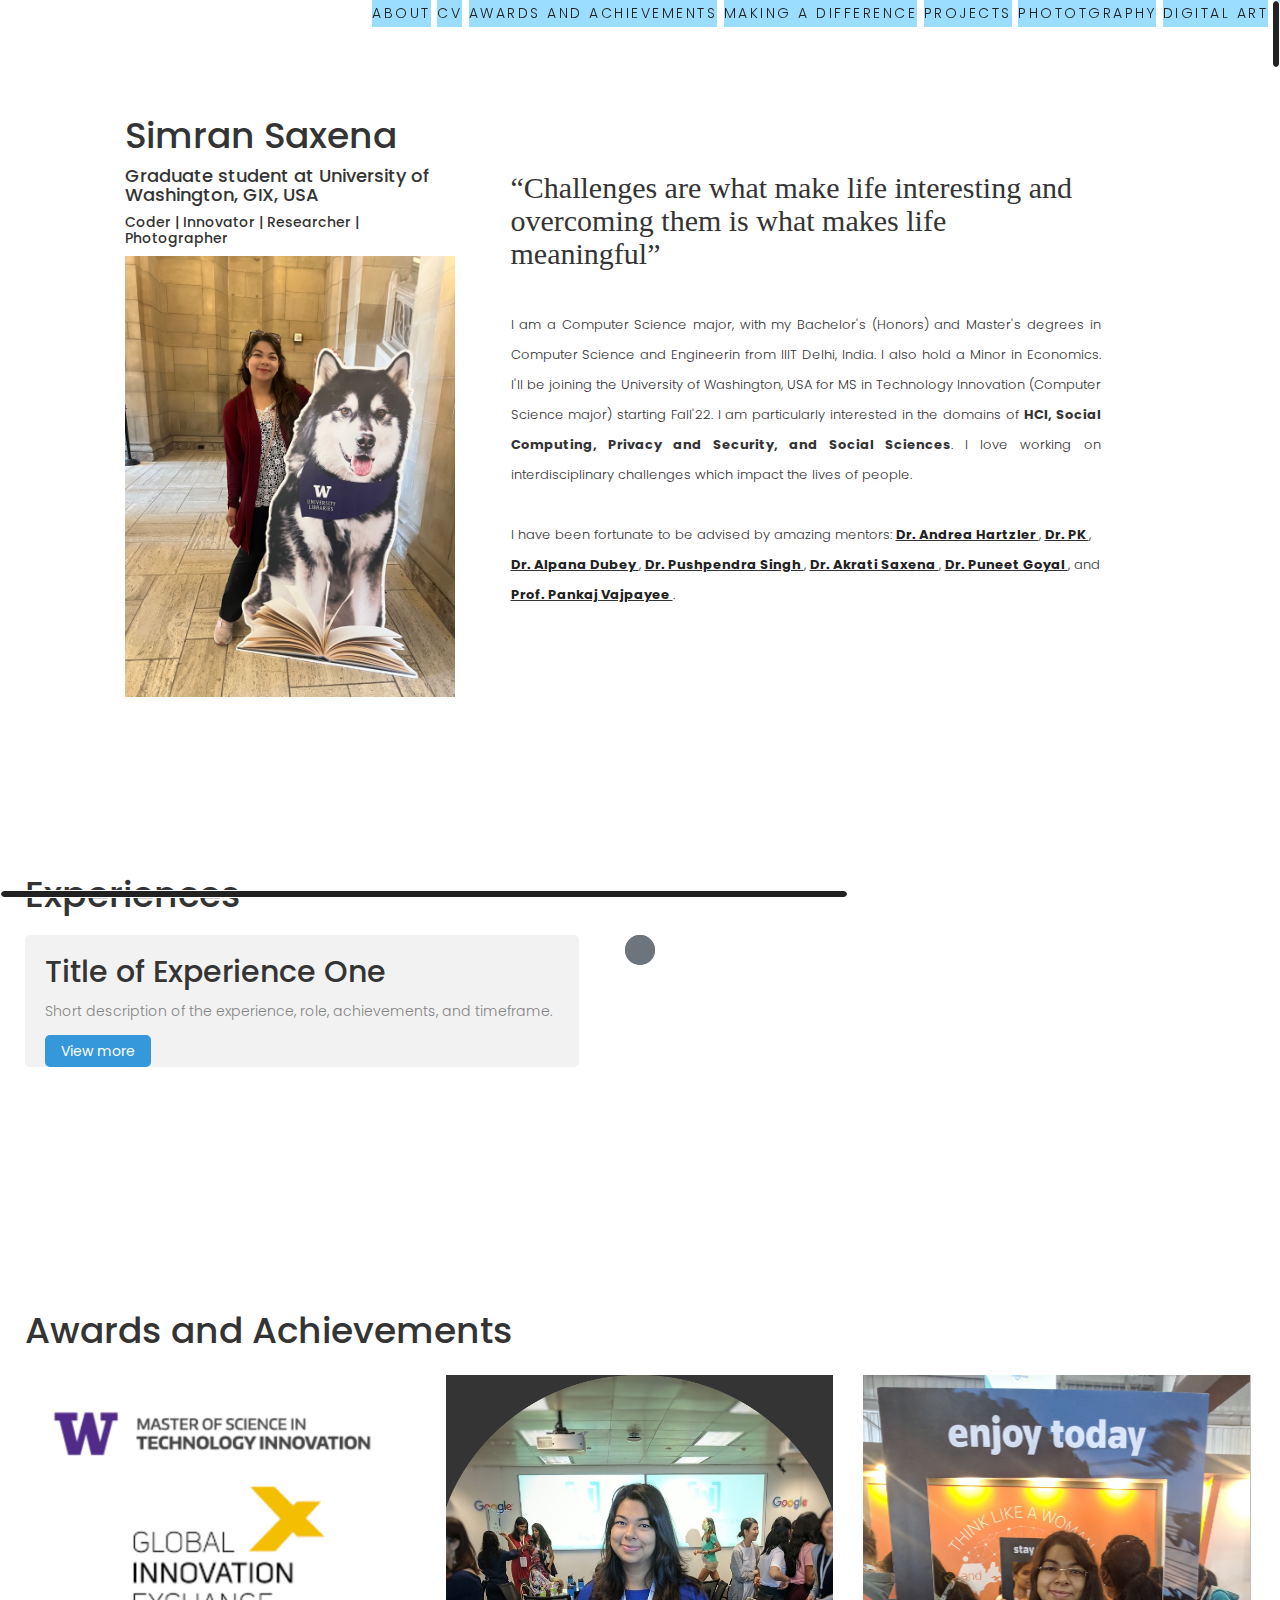
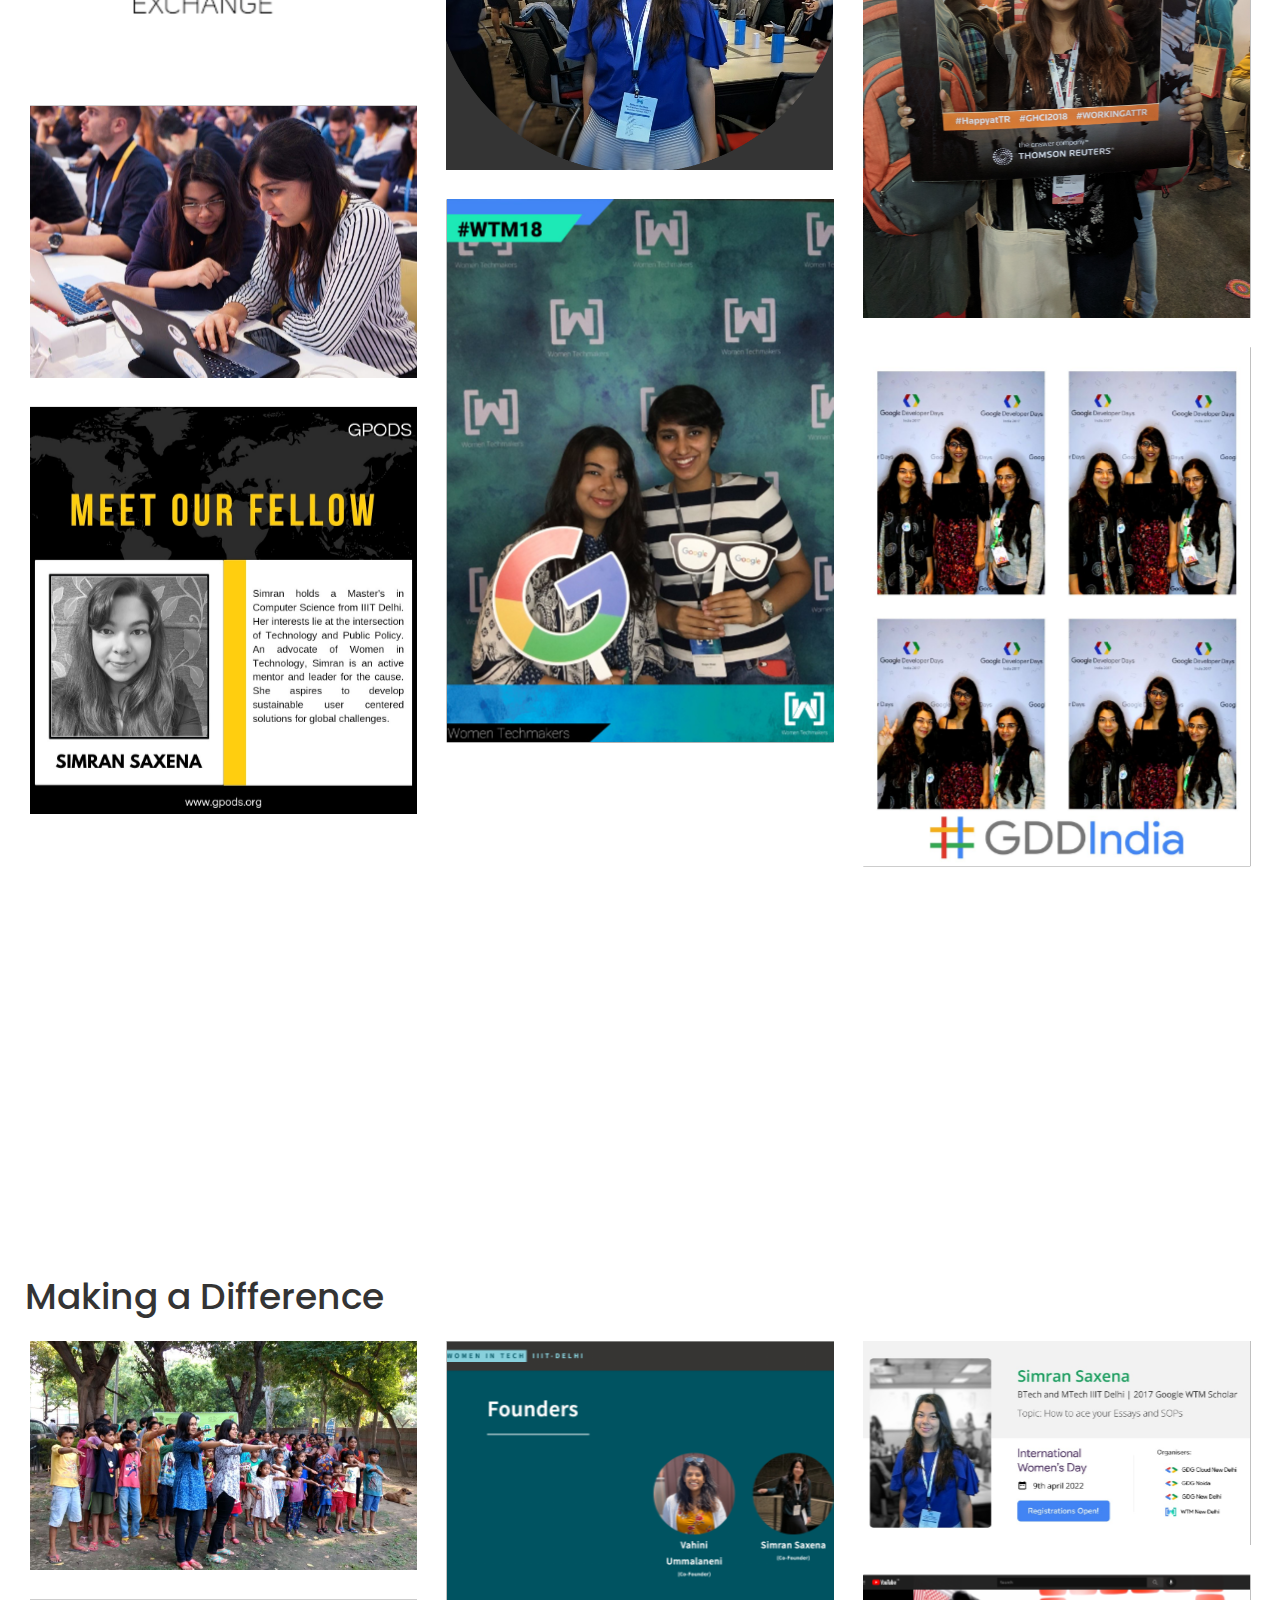
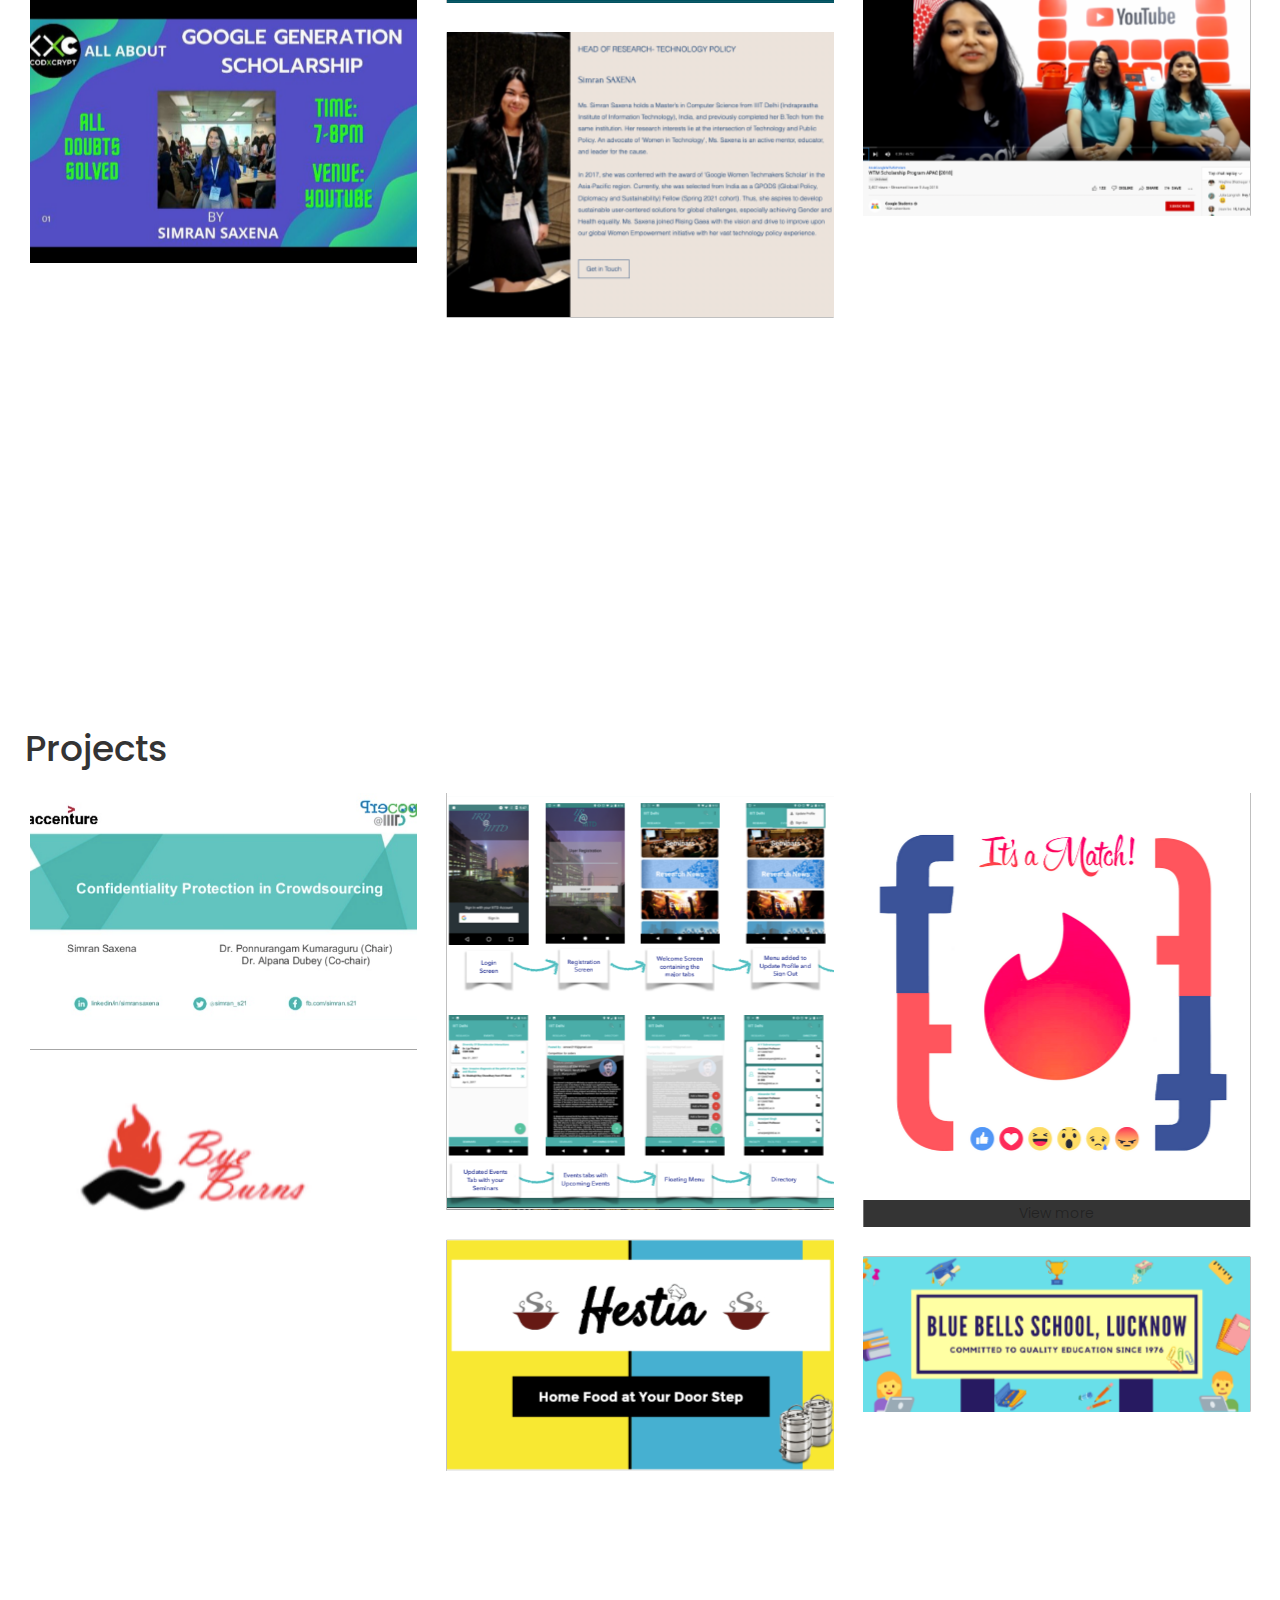
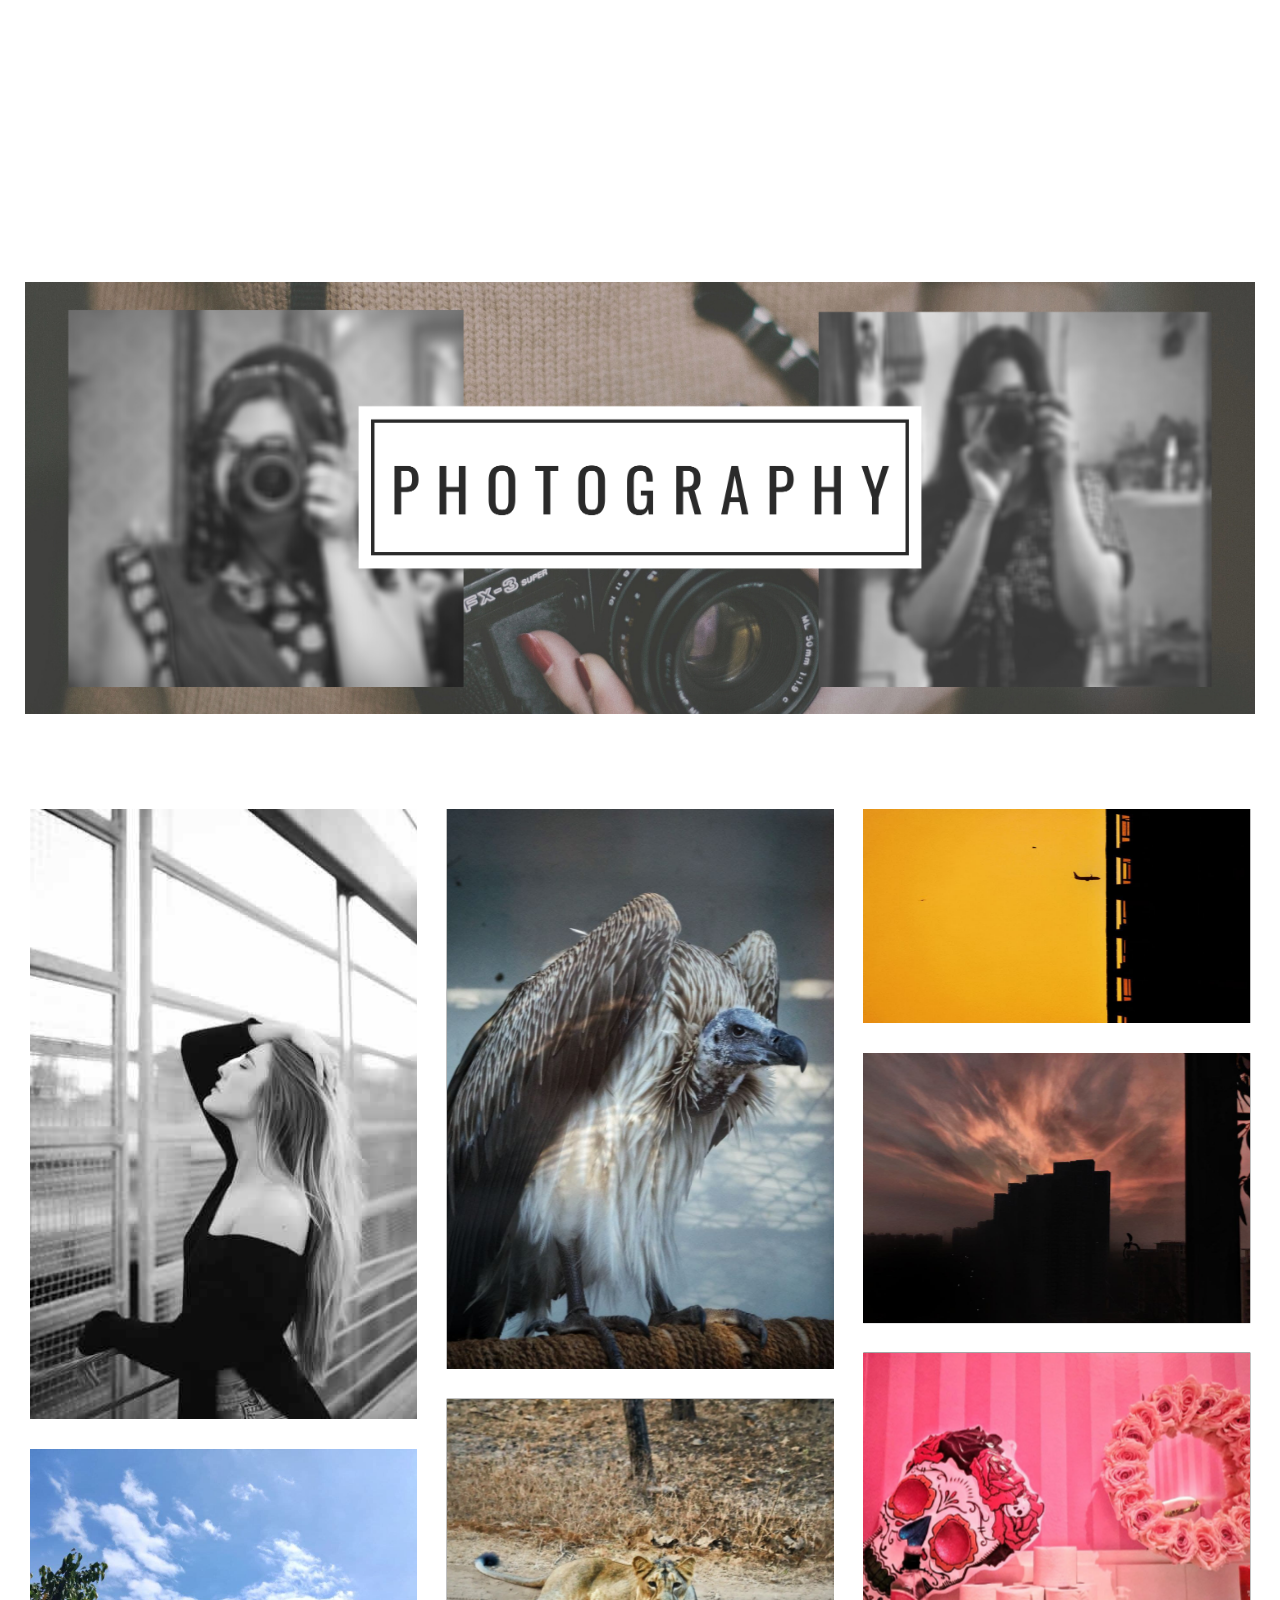
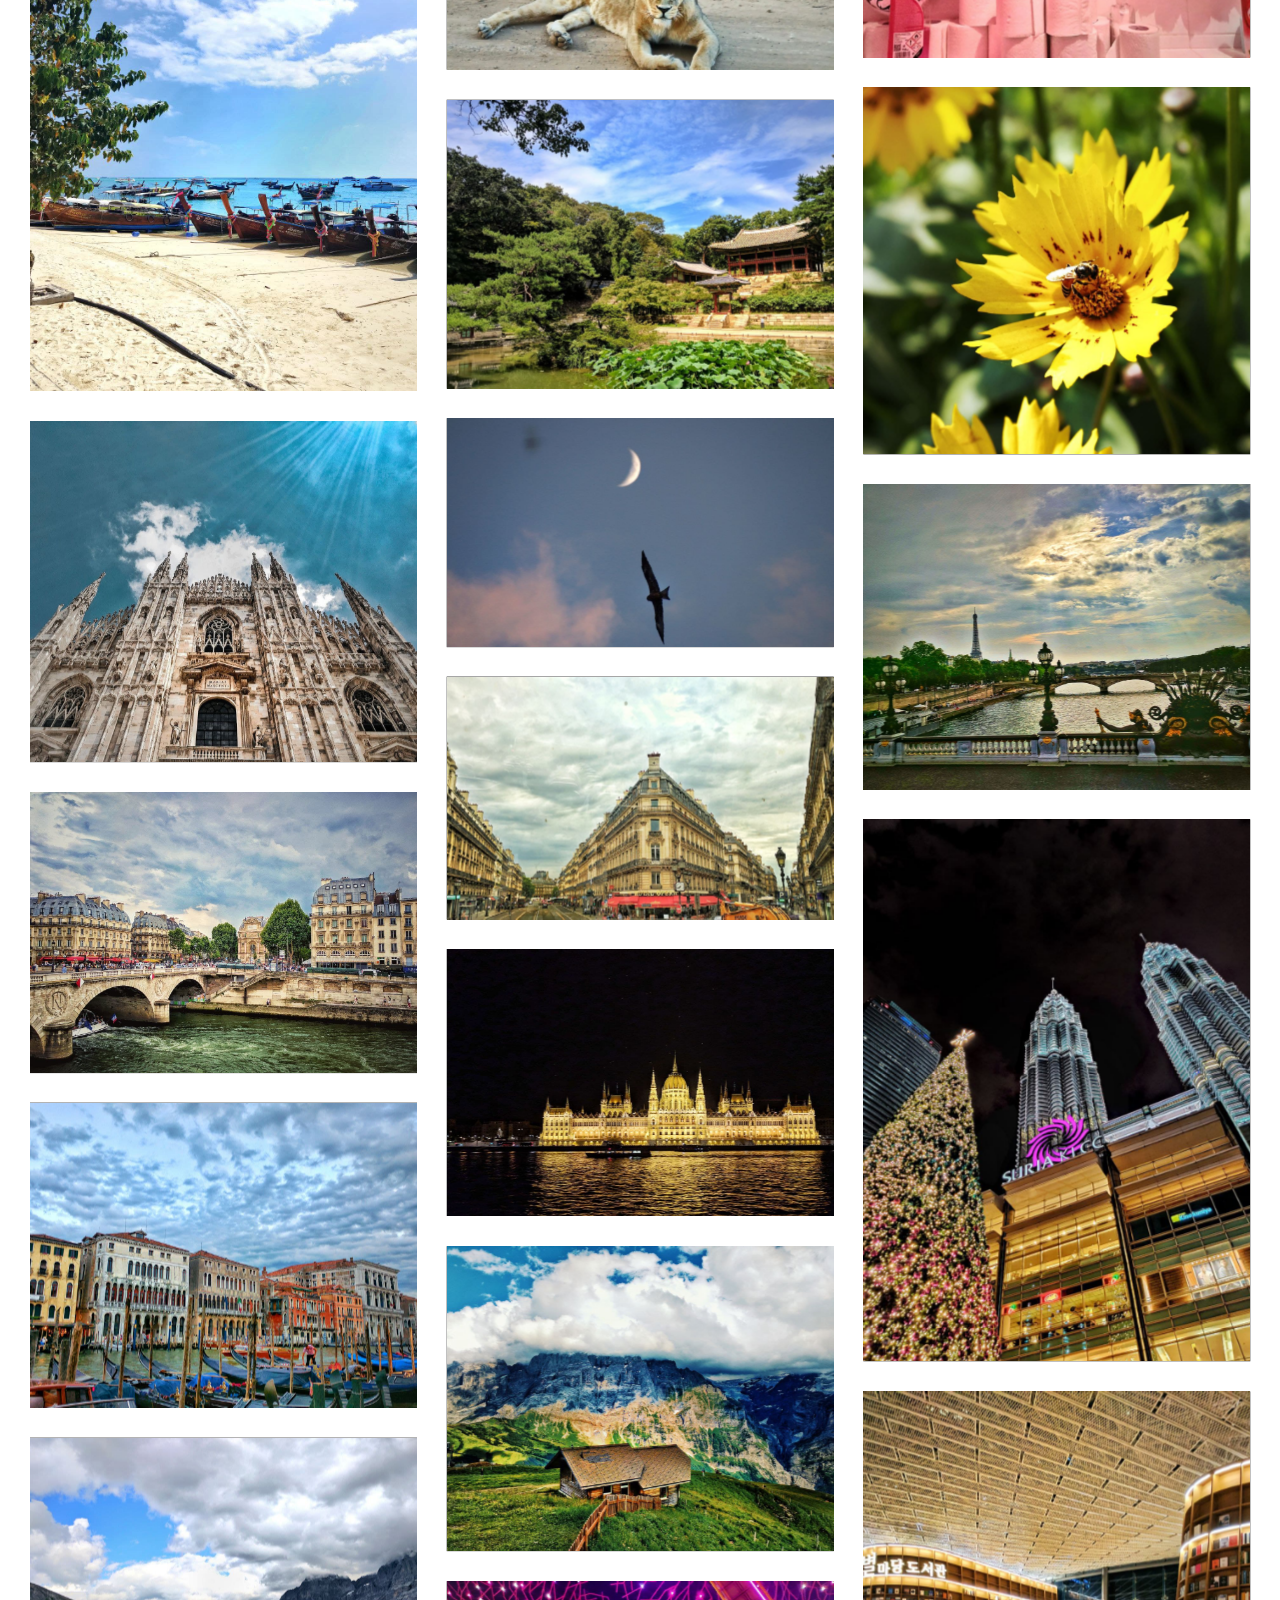
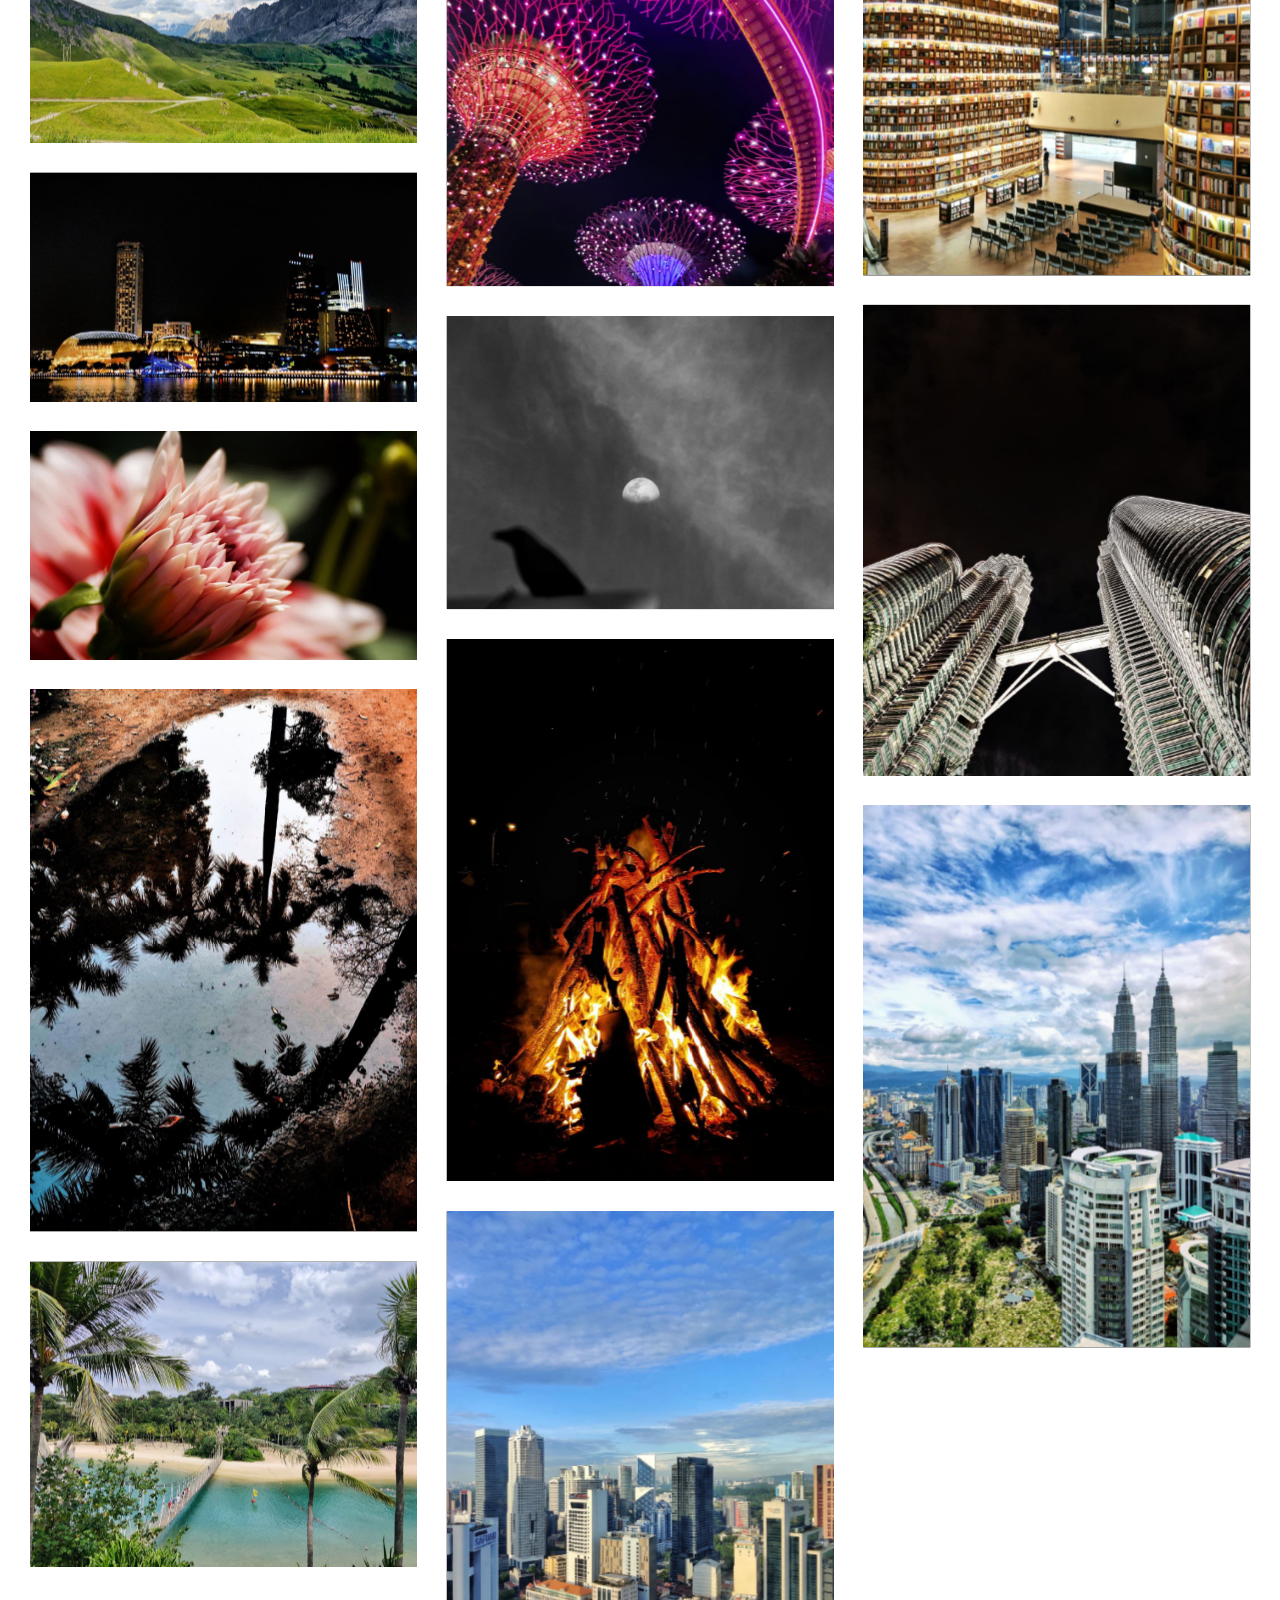
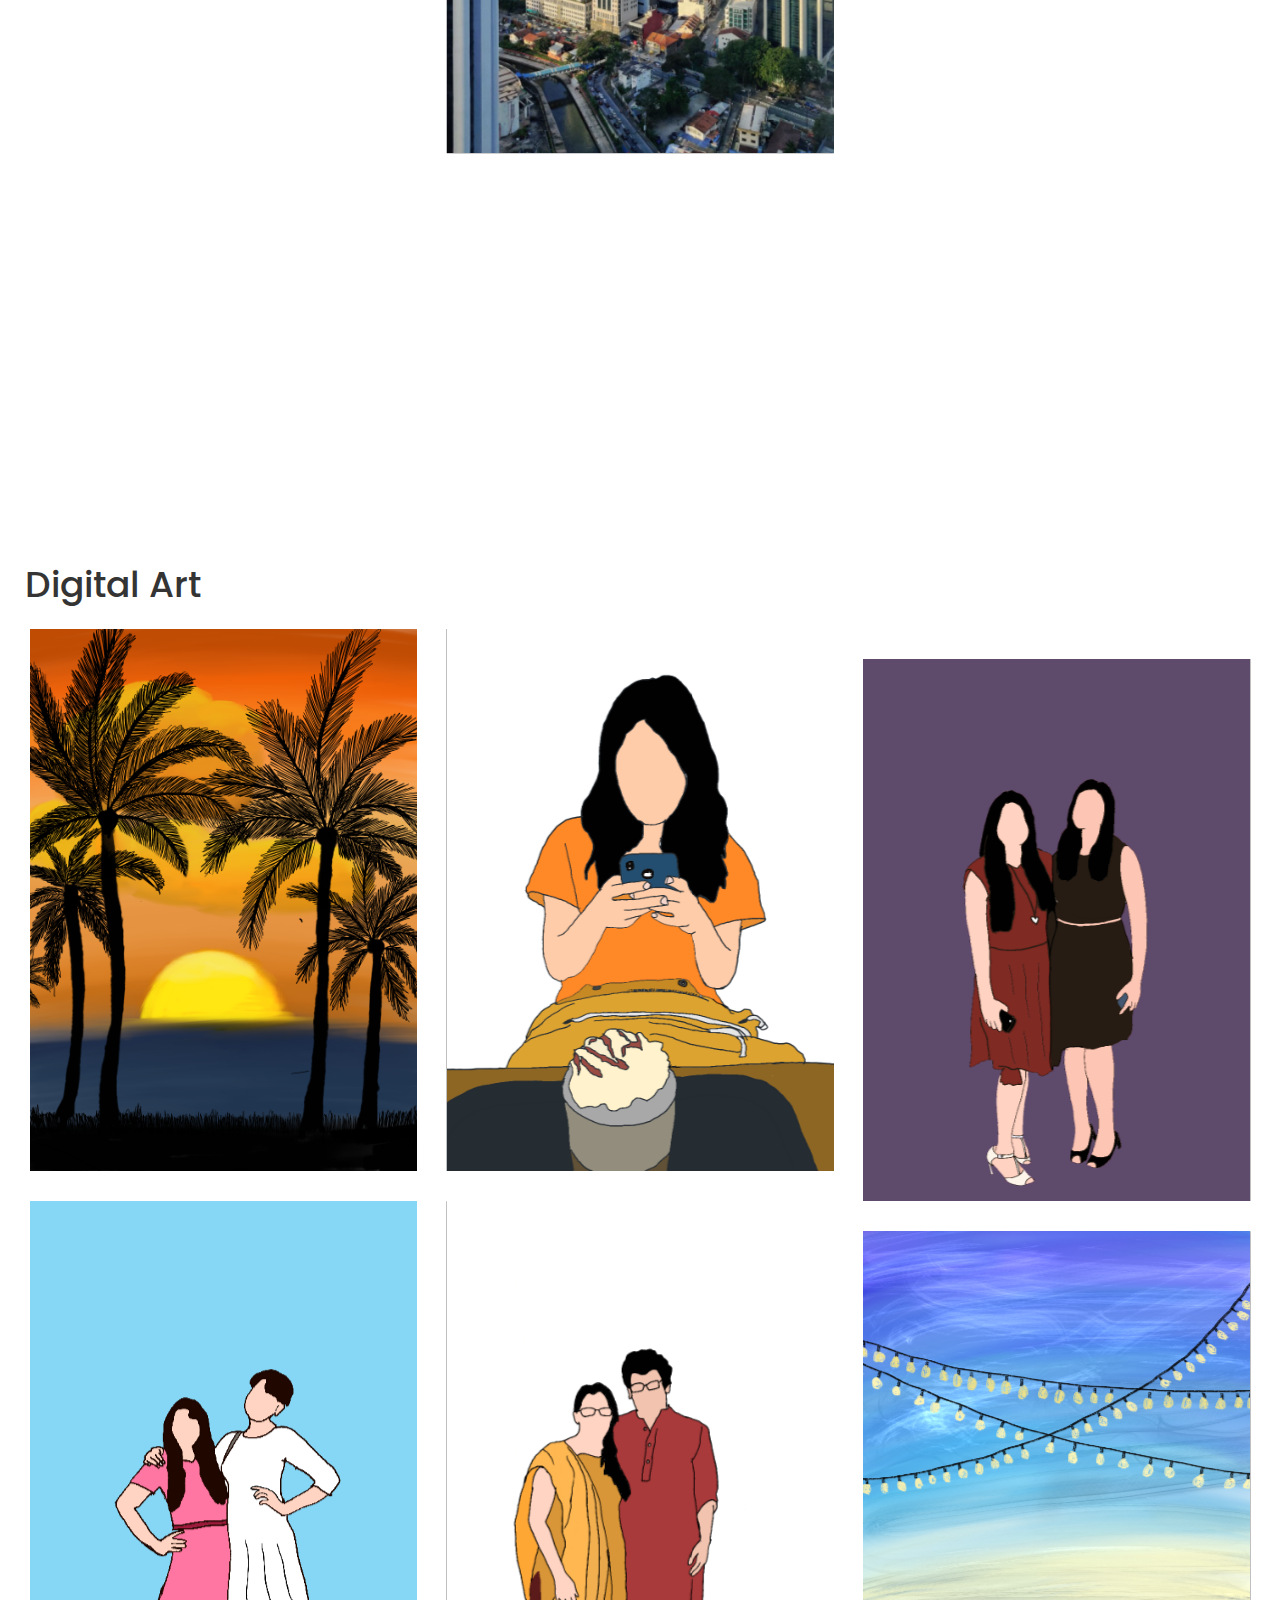
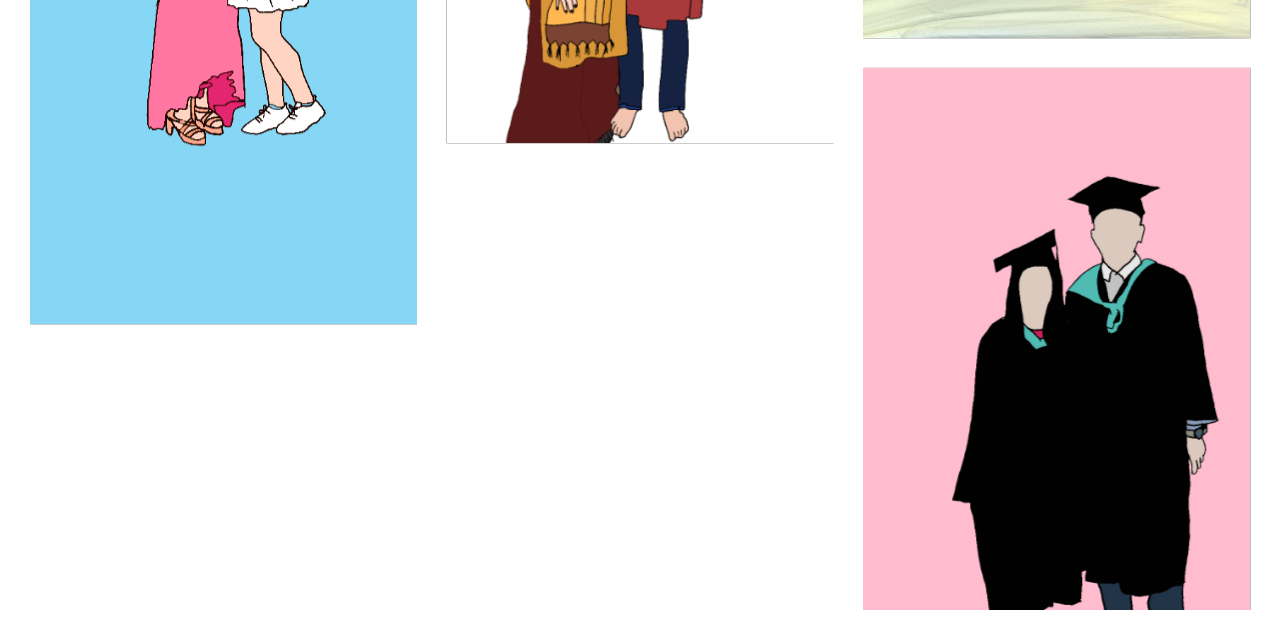
==== commit a81df2a4: "Merge branch 'master' of https://github.com/simran2195/simran2195.github.io" ====
--- a/index.html
+++ b/index.html
@@ -1,16 +1,17 @@
 <!DOCTYPE html>
 
-<html class="no-js"  lang="en">
+<html class="no-js" lang="en">
+
 <head>
-<meta charset="utf-8">
-<meta http-equiv="X-UA-Compatible" content="IE=edge">
-<meta name="viewport" content="initial-scale=1, maximum-scale=1, minimum-scale=1, user-scalable=no">
-<link rel="shortcut icon" href="images/favicon.ico" type="image/x-icon">
-<title>Simran Saxena</title>
-
-<!-- Normalize -->
-
-<!-- a=1
+  <meta charset="utf-8">
+  <meta http-equiv="X-UA-Compatible" content="IE=edge">
+  <meta name="viewport" content="initial-scale=1, maximum-scale=1, minimum-scale=1, user-scalable=no">
+  <link rel="shortcut icon" href="images/favicon.ico" type="image/x-icon">
+  <title>Simran Saxena</title>
+
+  <!-- Normalize -->
+
+  <!-- a=1
 for i in *.jpg; do
   new=$(printf "%02d.jpg" "$a") #04 pad to length of 4
   mv -i -- "$i" "$new"
@@ -18,32 +19,32 @@
 done  -->
 
 
-<link rel="stylesheet" href="css/assets/normalize.css" type="text/css">
-
-<!-- Bootstrap -->
-
-<link href="css/assets/bootstrap.min.css" rel="stylesheet" type="text/css">
-
-<!-- Font-awesome.min -->
-
-<link href="css/font-awesome.min.css" rel="stylesheet" type="text/css">
-
-<!-- Effet -->
-
-<link rel="stylesheet" href="css/gallery/foundation.min.css"  type="text/css">
-<link rel="stylesheet" type="text/css" href="css/gallery/set1.css" />
-
-<!-- Main Style -->
-
-<link rel="stylesheet" href="css/main.css" type="text/css">
-
-<!-- Responsive Style -->
-
-<link href="css/responsive.css" rel="stylesheet" type="text/css">
-
-<!-- HTML5 shim and Respond.js for IE8 support of HTML5 elements and media queries -->
-
-<!--[if lt IE 9]>
+  <link rel="stylesheet" href="css/assets/normalize.css" type="text/css">
+
+  <!-- Bootstrap -->
+
+  <link href="css/assets/bootstrap.min.css" rel="stylesheet" type="text/css">
+
+  <!-- Font-awesome.min -->
+
+  <link href="css/font-awesome.min.css" rel="stylesheet" type="text/css">
+
+  <!-- Effet -->
+
+  <link rel="stylesheet" href="css/gallery/foundation.min.css" type="text/css">
+  <link rel="stylesheet" type="text/css" href="css/gallery/set1.css" />
+
+  <!-- Main Style -->
+
+  <link rel="stylesheet" href="css/main.css" type="text/css">
+
+  <!-- Responsive Style -->
+
+  <link href="css/responsive.css" rel="stylesheet" type="text/css">
+
+  <!-- HTML5 shim and Respond.js for IE8 support of HTML5 elements and media queries -->
+
+  <!--[if lt IE 9]>
 
       <script src="https://oss.maxcdn.com/html5shiv/3.7.3/html5shiv.min.js"></script>
 
@@ -51,46 +52,136 @@
 
     <![endif]-->
 
-<script src="js/assets/modernizr-2.8.3.min.js" type="text/javascript"></script>
+  <script src="js/assets/modernizr-2.8.3.min.js" type="text/javascript"></script>
+  <style>
+    .timeline {
+      position: relative;
+      padding: 0;
+      list-style: none;
+    }
+
+    .timeline:before {
+      content: '';
+      position: absolute;
+      top: 0;
+      bottom: 0;
+      left: 50%;
+      width: 2px;
+      margin-left: -1px;
+      background-color: #C5C5C5;
+    }
+
+    .timeline-item {
+      margin-bottom: 20px;
+      position: relative;
+    }
+
+    .timeline-icon {
+      background: #6C757D;
+      width: 30px;
+      height: 30px;
+      position: absolute;
+      top: 0;
+      left: 50%;
+      margin-left: -15px;
+      border-radius: 50%;
+      z-index: 100;
+    }
+
+    .timeline-content {
+      width: 45%;
+      padding: 0 20px;
+      background: #F2F2F2;
+      position: relative;
+      border-radius: 5px;
+    }
+
+    .timeline-content.left {
+      left: 0;
+    }
+
+    .timeline-content.right {
+      left: 55%;
+    }
+
+    .timeline-content .title {
+      font-size: 1.5em;
+      margin-top: 0;
+    }
+
+    .timeline-content .btn {
+      background: #3498db;
+      color: white;
+      padding: 5px 15px;
+      border-radius: 5px;
+      text-decoration: none;
+      display: inline-block;
+      margin-top: 10px;
+    }
+
+    .timeline-content p {
+      margin-bottom: 0;
+    }
+
+    @media screen and (max-width: 768px) {
+      .timeline:before {
+        left: 20px;
+      }
+
+      .timeline-icon {
+        left: 20px;
+      }
+
+      .timeline-content.left,
+      .timeline-content.right {
+        width: calc(100% - 60px);
+        left: 40px;
+      }
+    }
+  </style>
 </head>
 
 <body>
 
-<!-- header -->
-
-<header id="header" class="header">
-  <div class="container-fluid">
+  <!-- header -->
+
+  <header id="header" class="header">
+    <div class="container-fluid">
       <hgroup>
-          <!-- logo -->
-<!--               <h1>
+        <!-- logo -->
+        <!--               <h1>
                   <a href="index.html" title="Simran Saxena">
                   <h1> <a title="Simran Saxena"><img src="images/logo.png" title="S"/></a> </h1>
 
               </h1> -->
 
-              <nav id="nav-wrap">
-
-                 <a class="mobile-btn" href="#nav-wrap" title="Show navigation">Show navigation</a>
-                  <a class="mobile-btn" href="#" title="Hide navigation">Hide navigation</a>
-
-                 <ul id="nav" class="nav">
-                    <li><a class="smoothscroll" href="#container" style="background-color: #9bddff">About</a></li>
-                    <li><a class="smoothscroll" href="https://drive.google.com/file/d/1jxcj0Ew6QclaDqEBTIQ-oJhxoTAqdoCH/view?usp=sharing" style="background-color: #9bddff">CV</a></li>
-                    <li><a class="smoothscroll" href="#awards" style="background-color: #9bddff">Awards and Achievements</a></li>
-                    <li><a class="smoothscroll" href="#leadership" style="background-color: #9bddff">Making a Difference</a></li>
-                    <li><a class="smoothscroll" href="#projects" style="background-color: #9bddff">Projects</a></li>
-                   <li><a class="smoothscroll" href="#photography" style="background-color: #9bddff">Phototgraphy</a></li>
-                   <li><a class="smoothscroll" href="#digitalArt" style="background-color: #9bddff">Digital Art</a></li>
-                   <li><a class="smoothscroll" href="index.html" style="background-color: #9bddff">    .</a></li>
-
-                   <!-- <li><a class="smoothscroll" href="pdfs/cv.pdf" style="background-color: #EBEBEB">CV</a></li> -->
-                 </ul> <!-- end #nav -->
-
-              </nav>
-            <!-- logo -->
-            <!-- nav -->
-
-          <!--   <nav>
+        <nav id="nav-wrap">
+
+          <a class="mobile-btn" href="#nav-wrap" title="Show navigation">Show navigation</a>
+          <a class="mobile-btn" href="#" title="Hide navigation">Hide navigation</a>
+
+          <ul id="nav" class="nav">
+            <li><a class="smoothscroll" href="#container" style="background-color: #9bddff">About</a></li>
+            <li><a class="smoothscroll"
+                href="https://drive.google.com/file/d/1jxcj0Ew6QclaDqEBTIQ-oJhxoTAqdoCH/view?usp=sharing"
+                style="background-color: #9bddff">CV</a></li>
+            <li><a class="smoothscroll" href="#awards" style="background-color: #9bddff">Awards and Achievements</a>
+            </li>
+            <li><a class="smoothscroll" href="#leadership" style="background-color: #9bddff">Making a Difference</a>
+            </li>
+            <li><a class="smoothscroll" href="#projects" style="background-color: #9bddff">Projects</a></li>
+            <li><a class="smoothscroll" href="#photography" style="background-color: #9bddff">Phototgraphy</a></li>
+            <li><a class="smoothscroll" href="#digitalArt" style="background-color: #9bddff">Digital Art</a></li>
+            <li><a class="smoothscroll" href="index.html" style="background-color: #9bddff"> .</a></li>
+
+            <!-- <li><a class="smoothscroll" href="pdfs/cv.pdf" style="background-color: #EBEBEB">CV</a></li> -->
+          </ul> <!-- end #nav -->
+
+        </nav>
+        <!-- logo -->
+        <!-- nav -->
+
+        <!--   <nav>
               <div class="menu-expanded" id="tohide">
                 <div class="nav-icon">
                     <div id="menu" class="menu"></div>
@@ -106,608 +197,691 @@
                           <li><a href="index.html">Home</a></li>
                           <li><a href="#container">About</a></li>
                           <!-- <li><a href="index.html#projects">Projects</a></li> -->
-                          <!-- <li><a data-toggle="collapse" data-target=".navbar-collapse" href="#projects">Projects</a></li>  
+        <!-- <li><a data-toggle="collapse" data-target=".navbar-collapse" href="#projects">Projects</a></li>  
 
                           <li><a href="#photography">Phototgraphy</a></li>
                       </ul>
                   </div>
               </div>
             </nav> -->
-            <!-- nav -->
-        </hgroup>
+        <!-- nav -->
+      </hgroup>
     </div>
-</header>
-
-<!-- header -->
-
-<main class="main-wrapper" id="container"> 
-  
-  <div class="container">
-
-    <div class="wrapper-inner">
-
-      <div class="about-content">
-
-      <!-- left -->
-
-      <section class="inner-left">
-
-        <header>
-
-          <h1>Simran Saxena</h1>
-          <h4>Graduate student at University of Washington, GIX, USA</h4>
-
-          <h5>Coder | Innovator | Researcher | Photographer</h5>
-
-        </header>
+  </header>
+
+  <!-- header -->
+
+  <main class="main-wrapper" id="container">
+
+    <div class="container">
+
+      <div class="wrapper-inner">
+
+        <div class="about-content">
+
+          <!-- left -->
+
+          <section class="inner-left">
+
+            <header>
+
+              <h1>Simran Saxena</h1>
+              <h4>Graduate student at University of Washington, GIX, USA</h4>
+
+              <h5>Coder | Innovator | Researcher | Photographer</h5>
+
+            </header>
+
+            <figure class="details-image">
+
+            <img src="images/simran.jpg" alt="" class="img-responsive"/>
+
+            </figure>
+
+
+          </section>
+
+          <!-- left -->
+
+          <!-- right -->
+
+          <section class="inner-right" style="padding:55px">
+
+            <!-- <h4>About</h4> -->
+            <h2 style="font-family:cursive">“Challenges are what make life interesting and overcoming them is what makes
+              life meaningful”</h2>
+
+            <p></p>
+
+            <p style="text-align:justify">I am a Computer Science major, with my Bachelor's (Honors) and Master's
+              degrees in Computer Science and Engineerin from IIIT Delhi, India. I also hold a Minor in Economics. I'll
+              be joining the University of Washington, USA for MS in Technology Innovation (Computer Science major)
+              starting Fall'22.
+              I am particularly interested in the domains of <b> HCI, Social Computing, Privacy and Security, and Social
+                Sciences</b>. I love working on interdisciplinary challenges which impact the lives of people. </p>
+
+            <p> I have been fortunate to be advised by amazing mentors: <b><u><a
+                    href="https://bime.uw.edu/faculty/andrea-hartzler/"> Dr. Andrea Hartzler </a></b></u>, <b><u><a
+                    href="https://www.iiitd.ac.in/pk"> Dr. PK </a></b></u>, <b><u><a
+                    href="https://www.linkedin.com/in/alpana-dubey-2b66a21/?originalSubdomain=in"> Dr. Alpana Dubey
+                  </a></b></u>, <b><u><a href="https://www.iiitd.ac.in/pushpendra"> Dr. Pushpendra Singh </a></b></u>,
+              <b><u><a href="http://akratisaxena.com/"> Dr. Akrati Saxena </a></b></u>, <b><u><a
+                    href="https://sites.google.com/view/goyalpuneet/home"> Dr. Puneet Goyal </a></b></u>, and <b><u><a
+                    href="https://ssh.iiitd.ac.in/pankaj.php"> Prof. Pankaj Vajpayee </a></b></u>.
+
+          </section>
+
+          <!-- right -->
+
+        </div>
+      </div>
+    </div>
+
+    <!-- Experiences Section -->
+    <div class="wrapper" id="experiences">
+      <div class="">
+        <h1>Experiences</h1>
+        <div class="timeline">
+          <!-- Experience Item Left -->
+          <div class="timeline-item">
+            <div class="timeline-icon">
+              <!-- Icon or image for timeline item -->
+            </div>
+            <div class="timeline-content left">
+              <h2>Title of Experience One</h2>
+              <p>Short description of the experience, role, achievements, and timeframe.</p>
+              <a href="link-to-more-info.html" class="btn">View more</a>
+            </div>
+          </div>
+          <!-- Experience Item Right -->
+          <div class="timeline-item">
+            <div class="timeline-icon">
+              <!-- Icon or image for timeline item -->
+            </div>
+            <div class="timeline-content right">
+              <h2>Title of Experience Two</h2>
+              <p>Short description of the experience, role, achievements, and timeframe.</p>
+              <a href="link-to-more-info.html" class="btn">View more</a>
+            </div>
+          </div>
+          <!-- Add more experiences as needed -->
+        </div>
+      </div>
+    </div>
+    <!-- End of Experiences Section -->
+
+
+    <!-- Making a difference -->
+
+    <div class="wrapper">
+      <div class="" id="awards">
+        <h1> Awards and Achievements </h1>
+
+        <ul class="small-block-grid-2 medium-block-grid-3 large-block-grid-3 masonry">
+
+          <li class="masonry-item grid">
+            <figure class="effect-sarah"> <img src="images/uw_gix.jpg" alt="" />
+              <figcaption>
+                <h2 style="color:white;">University of washington MS in Technology Innovation Scholarship</h2>
+                <p>Awarded a scholarship of $20,000 based of the strength of my application for the graduate school at
+                  UW.</p>
+                <p>Click to know more...</p>
+                <a href="https://gixnetwork.org/">View more</a>
+              </figcaption>
+            </figure>
+          </li>
+
+          <li class="masonry-item grid">
+            <figure class="effect-sarah"> <img src="images/leadership/WTM0.png" alt="" />
+              <figcaption>
+                <h2 style="color:white;">Google WomenTech Makers Scholarship</h2>
+                <p>Google WomenTech Makers Scholar (Anita Borg Scholarship) for demonstrating outstanding academic
+                  achievement, leadership and community involvement. Invited for an all funded Scholar's Retreat at
+                  Google, Seoul, South Korea and received $1000 scholarship</p>
+                <p>Click to know more...</p>
+
+                <a href="wtm.html">View more</a>
+              </figcaption>
+
+            </figure>
+          </li>
+
+          <li class="masonry-item grid">
+            <figure class="effect-sarah"> <img src="images/ghci/ghci11.jpg" alt="" />
+              <figcaption>
+                <h2 style="color:white;">Grace Hopper Conference India</h2>
+                <p>Received invitation and travel grant from Google to attend the Grace Hopper Conference India
+                  Celebration.</p>
+                <p>Click to know more...</p>
+
+                <a href="ghci.html">View more</a>
+              </figcaption>
+            </figure>
+          </li>
+
+
+          <li class="masonry-item grid">
+            <figure class="effect-sarah"> <img src="images/firebase/fb1.jpg" alt="" />
+              <figcaption>
+                <h2 style="color:white;">Google Firebase Summit, Prague, Czech Republic</h2>
+                <p>Awarded Women TechMakers Travel Grant from Google to attend Firebase Summit in Prague, Czech
+                  Republic.</p>
+                <p>Click to know more...</p>
+
+                <a href="firebase.html">View more</a>
+              </figcaption>
+            </figure>
+          </li>
+
+          <li class="masonry-item grid">
+            <figure class="effect-sarah"> <img src="images/iwd18/iwd1.jpg" alt="" />
+              <figcaption>
+                <h2 style="color:white;">International Women's Day Celebration @ Google Bangalore</h2>
+                <p>Invited for International Women's Day Celebration 2018 at Google Office, Bangalore. Google supported
+                  me through a travel grant to attent the event.</p>
+                <p>Click to know more...</p>
+
+                <a href="iwd18.html">View more</a>
+              </figcaption>
+            </figure>
+          </li>
+
+          <li class="masonry-item grid">
+            <figure class="effect-sarah"> <img src="images/gdd/gdd1.jpg" alt="" />
+              <figcaption>
+                <h2 style="color:white;">Google Developer's Days Conference, Bangalore</h2>
+                <p>Invited for the 1st Google Developers Days Conference India at Bangalore</p>
+                <p>Click to know more...</p>
+
+                <a href="gdd.html">View more</a>
+              </figcaption>
+            </figure>
+          </li>
+
+          <li class="masonry-item grid">
+            <figure class="effect-sarah"> <img src="images/gpods.jpeg" alt="" />
+              <figcaption>
+                <h2 style="color:white;">Fellow @GPODS</h2>
+                <p>A three-month intensive program involving a host of lectures and skill workshops to build a
+                  foundational understanding of global governance, public policy, sustainable ecosystems, and strategic
+                  issues from a multidimensional perspective</p>
+                <p>Click to know more...</p>
+
+                <a href="https://www.gpods.org/">View more</a>
+              </figcaption>
+            </figure>
+          </li>
+
+        </ul>
+      </div>
+    </div>
+
+
+
+    <!-- Making a difference -->
+
+    <div class="wrapper">
+      <div class="" id="leadership">
+        <h1> Making a Difference </h1>
+
+        <ul class="small-block-grid-2 medium-block-grid-3 large-block-grid-3 masonry">
+          <li class="masonry-item grid">
+            <figure class="effect-sarah"> <img src="images/leadership/sc1.jpg" alt="" />
+              <figcaption>
+                <h2 style="color:white;">Summer Camp for Children</h2>
+                <p>Organized summer camps for children of domestic helpers in my residential colony</p>
+
+            </figure>
+          </li>
+
+          <li class="masonry-item grid">
+            <figure class="effect-sarah"> <img src="images/wit.png" alt="" />
+              <figcaption>
+                <h2 style="color:white;">Founder, Women in Tech @ IIIT Delhi</span></h2>
+                <p>Co-founded the Women in Tech Club at IIIT Delhi. It's now a community of over 3000 people.</p>
+                <p>Click for website...</p>
+
+                <a href="http://wit.iiitd.edu.in/home">View more</a>
+              </figcaption>
+            </figure>
+          </li>
+
+          <li class="masonry-item grid">
+            <figure class="effect-sarah"> <img src="images/talks_sops_2.jpeg" alt="" />
+              <figcaption>
+                <h2 style="color:white;">Talk on How to ace your essays and sops</h2>
+                <p>Gave a talk in the International Women's Day Celebration hosted by Google Women TechMakers and Google
+                  Developers Groups Communities</p>
+                <p>Click for slides</p>
+
+                <a href="https://drive.google.com/file/d/1yE4tKgyEneASMcQFDvCJdjNIFhjTb5qR/view?usp=sharing">Slides</a>
+              </figcaption>
+
+            </figure>
+          </li>
+
+          <li class="masonry-item grid">
+            <figure class="effect-sarah"> <img src="images/ytl.png" alt="" />
+              <figcaption>
+                <h2 style="color:white;">Live on Google Student's YouTube Channel</h2>
+                <p>Invited by Google to talk about my Women TechMakers Scholarship application process and experience
+                  live on YouTube from Google Office</p>
+                <p>Click for video...</p>
+
+                <a href="https://www.youtube.com/watch?v=OC8JsvgAfYM&ab_channel=GoogleStudents">View more</a>
+              </figcaption>
+            </figure>
+          </li>
+          <li class="masonry-item grid">
+            <figure class="effect-sarah"> <img src="images/codxcrypt.jpg" alt="" />
+              <figcaption>
+                <h2 style="color:white;">YouTube Live</span></h2>
+                <p>Invited by CodXCrypt to talk live about Google Generation Scholarship Applications and guiding
+                  students</p>
+                <p>Click for video...</p>
+
+                <a href="https://www.youtube.com/watch?v=BKjGZaGnEIM&ab_channel=CodXCryptCommunity">View more</a>
+              </figcaption>
+            </figure>
+          </li>
+
+          <li class="masonry-item grid">
+            <figure class="effect-sarah"> <img src="images/risinggaea.png" alt="" />
+              <figcaption>
+                <h2 style="color:white;">HEAD OF RESEARCH - TECHNOLOGY POLICY @ Rising Gaea</span></h2>
+                <p>Enabling change while contribtuing through my skills in Research, Technology, and Policy </p>
+                <p>Click for website...</p>
+
+                <a href="https://risinggaea.wixsite.com/risinggaea">View more</a>
+              </figcaption>
+            </figure>
+          </li>
+        </ul>
+      </div>
+    </div>
+
+
+
+    <!-- Projects -->
+
+    <div class="wrapper">
+      <div class="" id="projects">
+        <h1> Projects </h1>
+
+        <ul class="small-block-grid-2 medium-block-grid-3 large-block-grid-3 masonry">
+          <li class="masonry-item grid">
+            <figure class="effect-sarah"> <img src="images/projects/thesis.jpg" alt="" />
+              <figcaption>
+                <h2 style="color:white;">Confidentiality Protection in Crowdsourcing</h2>
+                <p>The project aims to study the process of crowdsourcing thoroughly, identify points from where
+                  confidentiality leaks could occur, the types of vulnerabilities, and suggest solutions to ensure
+                  confidentiality of data before it is posted on a crowdsourcing platform by an organization.</p>
+                <a href="thesis_details.html">View more</a>
+              </figcaption>
+
+            </figure>
+          </li>
+
+          <li class="masonry-item grid">
+            <figure class="effect-sarah"> <img src="images/projects/btp.jpg" alt="" />
+              <figcaption>
+                <h2 style="color:white;">Android App <span> for IIIT Delhi</span></h2>
+                <p>The project aims to successfully build an Android Application which would serve as a single platform
+                  to view all activities at IIIT Delhi. It makes use of Android Studio, Java Programming, JSoup Library,
+                  few APIs and Firebase Cloud Platform. Few of its features involve: viewing the seminars, adding them
+                  to the calendar, reading the research related news of the Institute, a directory of the Institute with
+                  one tap calling and emailing facility, project management and advertisement interface etc.</p>
+                <a href="btp.html">View more</a>
+              </figcaption>
+            </figure>
+          </li>
+          <li class="masonry-item grid">
+            <figure class="effect-sarah"> <img src="images/projects/psosm_project.jpg" alt="" />
+              <figcaption>
+                <h2>Photo <span>Identifying Facebook profiles from Tinder Profiles</span></h2>
+                <p class="description">Studied the linkability issue that exists in the world of social networks. Linked
+                  Facebook profiles using the information given on Tinder Profiles of people and found out more about
+                  them than that they intended to reveal. Highlighted the privacy concern that exists in such cases.</p>
+                <a href="https://iiitd-cse648-psosm2017.blogspot.com/2017/11/in-online-world-everything-that-you.html">View
+                  more</a>
+              </figcaption>
+              <a href="details.html">View more</a> </figcaption>
+            </figure>
+          </li>
+          <li class="masonry-item grid">
+            <figure class="effect-sarah"> <img src="images/byeburns/banner.jpg" alt="" />
+              <figcaption>
+                <h2> <span>Bye Burns</span></h2>
+                <p class="description">Automated Timely First-Aid Treatment of Burns</p>
+                <a href="byeburns.html">View more</a>
+              </figcaption>
+            </figure>
+          </li>
+          <li class="masonry-item grid">
+            <figure class="effect-sarah"> <img src="images/hestia/01.jpg" alt="" />
+              <figcaption>
+                <h2> <span>Hestia</span></h2>
+                <p class="description">For the love of home-made food</p>
+                <a href="hestia.html">View more</a>
+              </figcaption>
+            </figure>
+          </li>
+          <li class="masonry-item grid">
+            <figure class="effect-sarah"> <img src="images/projects/bluebells.jpg" alt="" />
+              <figcaption>
+                <h2> <span>Blue Bells School</span></h2>
+                <p class="description"></p>
+                <a href="https://www.bluebellsschoollucknow.com/">View more</a>
+              </figcaption>
+            </figure>
+          </li>
+
+
+        </ul>
+      </div>
+    </div>
+
+
+    <!-- Photography -->
+
+    <div class="wrapper" id="photography">
+      <div class="">
 
         <figure class="details-image">
 
-            <img src="images/simran.jpg" alt="" class="img-responsive"/>
+          <img src="images/photography_banner.png" alt="" class="img-responsive" />
 
         </figure>
-
-
-      </section>
-
-      <!-- left -->
-
-      <!-- right -->
-
-      <section class="inner-right" style="padding:55px">
-
-        <!-- <h4>About</h4> -->
-        <h2 style="font-family:cursive">“Challenges are what make life interesting and overcoming them is what makes life meaningful”</h2>
-
-        <p></p>
-
-        <p style="text-align:justify">I am a Computer Science major, with my Bachelor's (Honors) and Master's degrees in Computer Science and Engineerin from IIIT Delhi, India. I also hold a Minor in Economics. I'll be joining the University of Washington, USA for MS in Technology Innovation (Computer Science major) starting Fall'22. 
-        I am particularly interested in the domains of <b> HCI, Social Computing, Privacy and Security, and Social Sciences</b>. I love working on interdisciplinary challenges which impact the lives of people. </p> 
-
-        <p> I have been fortunate to be advised by amazing mentors: <b><u><a href="https://www.iiitd.ac.in/pk"> Dr. PK </a></b></u>, <b><u><a href="https://www.linkedin.com/in/alpana-dubey-2b66a21/?originalSubdomain=in"> Dr. Alpana Dubey </a></b></u>, <b><u><a href="https://www.iiitd.ac.in/pushpendra"> Dr. Pushpendra Singh </a></b></u>, <b><u><a href="http://akratisaxena.com/"> Dr. Akrati Saxena </a></b></u>, <b><u><a href="https://sites.google.com/view/goyalpuneet/home"> Dr. Puneet Goyal </a></b></u>, and <b><u><a href="https://ssh.iiitd.ac.in/pankaj.php"> Prof. Pankaj Vajpayee </a></b></u>. 
-
-      </section>
-
-      <!-- right -->
-
+        <!-- <h1> Photography </h1> -->
+
+        <ul class="small-block-grid-2 medium-block-grid-3 large-block-grid-3 masonry">
+          <li class="masonry-item grid">
+            <figure class="effect-sarah"> <img src="images/gallery/01.jpg" alt="" />
+              <!--     <figcaption>
+              <h2>Photo <span>Title</span></h2>
+              <p>Lorem ipsum dolor sit amet, consectetur adipiscing elit.</p>
+              <a href="details.html">View more</a> </figcaption> -->
+            </figure>
+          </li>
+          <li class="masonry-item grid">
+            <figure class="effect-sarah"> <img src="images/gallery/02.jpg" alt="" />
+              <!-- <figcaption>
+              <h2>Photo <span>Title</span></h2>
+              <p>Lorem ipsum dolor sit amet, consectetur adipiscing elit.</p>
+              <a href="details.html">View more</a> </figcaption> -->
+            </figure>
+          </li>
+          <li class="masonry-item grid">
+            <figure class="effect-sarah"> <img src="images/gallery/03.jpg" alt="" />
+              <!-- <figcaption>
+              <h2>Photo <span>Title</span></h2>
+              <p class="description">Lorem ipsum dolor sit amet, consectetur adipiscing elit</p>
+              <a href="details.html">View more</a> </figcaption> -->
+            </figure>
+          </li>
+          <li class="masonry-item grid">
+            <figure class="effect-sarah"> <img src="images/gallery/04.jpg" alt="" />
+              <!-- <figcaption>
+              <h2>Photo <span>Title</span></h2>
+              <p class="description">Lorem ipsum dolor sit amet, consectetur adipiscing elit</p>
+              <a href="details.html">View more</a> </figcaption> -->
+            </figure>
+          </li>
+          <li class="masonry-item grid">
+            <figure class="effect-sarah"> <img src="images/gallery/05.jpg" alt="" />
+              <!--  <figcaption>
+              <h2>Photo <span>Title</span></h2>
+              <p class="description">Lorem ipsum dolor sit amet, consectetur adipiscing elit</p>
+              <a href="details.html">View more</a> </figcaption> -->
+            </figure>
+          </li>
+          <li class="masonry-item grid">
+            <figure class="effect-sarah"> <img src="images/gallery/06.jpg" alt="" />
+              <!-- <figcaption>
+              <h2>Photo <span>Title</span></h2>
+              <p class="description">Lorem ipsum dolor sit amet, consectetur adipiscing elit</p>
+              <a href="details.html">View more</a> </figcaption> -->
+            </figure>
+          </li>
+          <li class="masonry-item grid">
+            <figure class="effect-sarah"> <img src="images/gallery/07.jpg" alt="" />
+              <!--  <figcaption>
+              <h2>Photo <span>Title</span></h2>
+              <p class="description">Lorem ipsum dolor sit amet, consectetur adipiscing elit</p>
+              <a href="details.html">View more</a> </figcaption> -->
+            </figure>
+          </li>
+          <li class="masonry-item grid">
+            <figure class="effect-sarah"> <img src="images/gallery/08.jpg" alt="" />
+              <!-- <figcaption>
+              <h2>Photo <span>Title</span></h2>
+              <p class="description">Lorem ipsum dolor sit amet, consectetur adipiscing elit</p>
+              <a href="details.html">View more</a> </figcaption> -->
+            </figure>
+          </li>
+          <li class="masonry-item grid">
+            <figure class="effect-sarah"> <img src="images/gallery/09.jpg" alt="" />
+              <!-- <figcaption>
+              <h2>Photo <span>Title</span></h2>
+              <p class="description">Lorem ipsum dolor sit amet, consectetur adipiscing elit</p>
+              <a href="details.html">View more</a> </figcaption> -->
+            </figure>
+          </li>
+          <li class="masonry-item grid">
+            <figure class="effect-sarah"> <img src="images/gallery/10.jpg" alt="" />
+              <!-- <figcaption>
+              <h2>Photo <span>Title</span></h2>
+              <p class="description">Lorem ipsum dolor sit amet, consectetur adipiscing elit</p>
+              <a href="details.html">View more</a> </figcaption> -->
+            </figure>
+          </li>
+          <li class="masonry-item grid">
+            <figure class="effect-sarah"> <img src="images/gallery/11.jpg" alt="" />
+              <!-- <figcaption>
+              <h2>Photo <span>Title</span></h2>
+              <p class="description">Lorem ipsum dolor sit amet, consectetur adipiscing elit</p>
+              <a href="details.html">View more</a> </figcaption> -->
+            </figure>
+          </li>
+          <li class="masonry-item grid">
+            <figure class="effect-sarah"> <img src="images/gallery/12.jpg" alt="" />
+              <!-- <figcaption>
+              <h2>Photo <span>Title</span></h2>
+              <p class="description">Lorem ipsum dolor sit amet, consectetur adipiscing elit</p>
+              <a href="details.html">View more</a> </figcaption> -->
+            </figure>
+          </li>
+          <li class="masonry-item grid">
+            <figure class="effect-sarah"> <img src="images/gallery/13.jpg" alt="" />
+              <!-- <figcaption>
+              <h2>Photo <span>Title</span></h2>
+              <p class="description">Lorem ipsum dolor sit amet, consectetur adipiscing elit</p>
+              <a href="details.html">View more</a> </figcaption> -->
+            </figure>
+          </li>
+          <li class="masonry-item grid">
+            <figure class="effect-sarah"> <img src="images/gallery/14.jpg" alt="" />
+              <!-- <figcaption>
+              <h2>Photo <span>Title</span></h2>
+              <p class="description">Lorem ipsum dolor sit amet, consectetur adipiscing elit</p>
+              <a href="details.html">View more</a> </figcaption> -->
+            </figure>
+          </li>
+
+          <li class="masonry-item grid">
+            <figure class="effect-sarah"> <img src="images/gallery/16.jpg" alt="" />
+              <!-- <figcaption>
+              <h2>Photo <span>Title</span></h2>
+              <p class="description">Lorem ipsum dolor sit amet, consectetur adipiscing elit</p>
+              <a href="details.html">View more</a> </figcaption> -->
+            </figure>
+          </li>
+          <li class="masonry-item grid">
+            <figure class="effect-sarah"> <img src="images/gallery/17.jpg" alt="" />
+              <!--  <figcaption>
+              <h2>Photo <span>Title</span></h2>
+              <p class="description">Lorem ipsum dolor sit amet, consectetur adipiscing elit</p>
+              <a href="details.html">View more</a> </figcaption> -->
+            </figure>
+          </li>
+          <li class="masonry-item grid">
+            <figure class="effect-sarah"> <img src="images/gallery/18.jpg" alt="" />
+              <!-- <figcaption>
+              <h2>Photo <span>Title</span></h2>
+              <p class="description">Lorem ipsum dolor sit amet, consectetur adipiscing elit</p>
+              <a href="details.html">View more</a> </figcaption> -->
+            </figure>
+          </li>
+          <li class="masonry-item grid">
+            <figure class="effect-sarah"> <img src="images/gallery/19.jpg" alt="" />
+              <!-- <figcaption>
+              <h2>Photo <span>Title</span></h2>
+              <p class="description">Lorem ipsum dolor sit amet, consectetur adipiscing elit</p>
+              <a href="details.html">View more</a> </figcaption> -->
+            </figure>
+          </li>
+          <li class="masonry-item grid">
+            <figure class="effect-sarah"> <img src="images/gallery/20.jpg" alt="" />
+              <!-- <figcaption>
+              <h2>Photo <span>Title</span></h2>
+              <p class="description">Lorem ipsum dolor sit amet, consectetur adipiscing elit</p>
+              <a href="details.html">View more</a> </figcaption> -->
+            </figure>
+          </li>
+          <li class="masonry-item grid">
+            <figure class="effect-sarah"> <img src="images/gallery/21.jpg" alt="" />
+              <!-- <figcaption>
+              <h2>Photo <span>Title</span></h2>
+              <p class="description">Lorem ipsum dolor sit amet, consectetur adipiscing elit</p>
+              <a href="details.html">View more</a> </figcaption> -->
+            </figure>
+          </li>
+          <li class="masonry-item grid">
+            <figure class="effect-sarah"> <img src="images/gallery/22.jpg" alt="" />
+              <!-- <figcaption>
+              <h2>Photo <span>Title</span></h2>
+              <p class="description">Lorem ipsum dolor sit amet, consectetur adipiscing elit</p>
+              <a href="details.html">View more</a> </figcaption> -->
+            </figure>
+          </li>
+          <li class="masonry-item grid">
+            <figure class="effect-sarah"> <img src="images/gallery/23.jpg" alt="" />
+              <!-- <figcaption>
+              <h2>Photo <span>Title</span></h2>
+              <p class="description">Lorem ipsum dolor sit amet, consectetur adipiscing elit</p>
+              <a href="details.html">View more</a> </figcaption> -->
+            </figure>
+          </li>
+          <li class="masonry-item grid">
+            <figure class="effect-sarah"> <img src="images/gallery/24.jpg" alt="" />
+              <!-- <figcaption>
+              <h2>Photo <span>Title</span></h2>
+              <p class="description">Lorem ipsum dolor sit amet, consectetur adipiscing elit</p>
+              <a href="details.html">View more</a> </figcaption> -->
+            </figure>
+          </li>
+          <li class="masonry-item grid">
+            <figure class="effect-sarah"> <img src="images/gallery/25.jpg" alt="" />
+              <!-- <figcaption>
+              <h2>Photo <span>Title</span></h2>
+              <p class="description">Lorem ipsum dolor sit amet, consectetur adipiscing elit</p>
+              <a href="details.html">View more</a> </figcaption> -->
+            </figure>
+          </li>
+          <li class="masonry-item grid">
+            <figure class="effect-sarah"> <img src="images/gallery/26.jpg" alt="" />
+              <!-- <figcaption>
+              <h2>Photo <span>Title</span></h2>
+              <p class="description">Lorem ipsum dolor sit amet, consectetur adipiscing elit</p>
+              <a href="details.html">View more</a> </figcaption> -->
+            </figure>
+          </li>
+          <li class="masonry-item grid">
+            <figure class="effect-sarah"> <img src="images/gallery/27.jpg" alt="" />
+              <!--             <figcaption>
+              <h2>Photo <span>Title</span></h2>
+              <p class="description">Lorem ipsum dolor sit amet, consectetur adipiscing elit</p>
+              <a href="details.html">View more</a> </figcaption> -->
+            </figure>
+          </li>
+          <li class="masonry-item grid">
+            <figure class="effect-sarah"> <img src="images/gallery/28.jpg" alt="" />
+              <!--   <figcaption>
+              <h2>Photo <span>Title</span></h2>
+              <p class="description">Lorem ipsum dolor sit amet, consectetur adipiscing elit</p>
+              <a href="details.html">View more</a> </figcaption> -->
+            </figure>
+          </li>
+          <li class="masonry-item grid">
+            <figure class="effect-sarah"> <img src="images/gallery/29.jpg" alt="" />
+              <!-- <figcaption>
+              <h2>Photo <span>Title</span></h2>
+              <p class="description">Lorem ipsum dolor sit amet, consectetur adipiscing elit</p>
+              <a href="details.html">View more</a> </figcaption> -->
+            </figure>
+          </li>
+          <li class="masonry-item grid">
+            <figure class="effect-sarah"> <img src="images/gallery/30.jpg" alt="" />
+              <!--  <figcaption>
+              <h2>Photo <span>Title</span></h2>
+              <p class="description">Lorem ipsum dolor sit amet, consectetur adipiscing elit</p>
+              <a href="details.html">View more</a> </figcaption> -->
+            </figure>
+          </li>
+          <li class="masonry-item grid">
+            <figure class="effect-sarah"> <img src="images/gallery/31.jpg" alt="" />
+              <!-- <figcaption>
+              <h2>Photo <span>Title</span></h2>
+              <p class="description">Lorem ipsum dolor sit amet, consectetur adipiscing elit</p>
+              <a href="details.html">View more</a> </figcaption> -->
+            </figure>
+          </li>
+        </ul>
       </div>
-    </div>  
-  </div>
-
-
-<!-- Making a difference -->
-
- <div class="wrapper">
-    <div class="" id="awards">
-      <h1> Awards and Achievements </h1>
-
-      <ul class="small-block-grid-2 medium-block-grid-3 large-block-grid-3 masonry">
-
-        <li class="masonry-item grid">
-          <figure class="effect-sarah"> <img src="images/uw_gix.jpg" alt="" />
-            <figcaption>
-              <h2 style="color:white;">University of washington MS in Technology Innovation Scholarship</h2>
-              <p>Awarded a scholarship of $20,000 based of the strength of my application for the graduate school at UW.</p>
-              <p>Click to know more...</p>
-              <a href="https://gixnetwork.org/">View more</a> </figcaption>             
-          </figure>
-        </li>    
-
-         <li class="masonry-item grid">
-          <figure class="effect-sarah"> <img src="images/leadership/WTM0.png" alt="" />
-            <figcaption>
-              <h2 style="color:white;">Google   WomenTech   Makers    Scholarship</h2>
-              <p>Google WomenTech Makers Scholar (Anita Borg Scholarship) for demonstrating outstanding academic achievement, leadership and community involvement. Invited for an all funded Scholar's Retreat at Google, Seoul, South Korea and received $1000 scholarship</p>
-              <p>Click to know more...</p>
-
-              <a href="wtm.html">View more</a> </figcaption>              
-
-          </figure>
-        </li>    
-
-        <li class="masonry-item grid">
-          <figure class="effect-sarah"> <img src="images/ghci/ghci11.jpg" alt="" />
-            <figcaption>
-              <h2 style="color:white;">Grace Hopper Conference India</h2>
-              <p>Received invitation and travel grant from Google to attend the Grace Hopper Conference India Celebration.</p>
-              <p>Click to know more...</p>
-
-              <a href="ghci.html">View more</a> </figcaption>              
-          </figure>
-        </li> 
-
-
-        <li class="masonry-item grid">
-          <figure class="effect-sarah"> <img src="images/firebase/fb1.jpg" alt="" />
-            <figcaption>
-              <h2 style="color:white;">Google Firebase Summit, Prague, Czech Republic</h2>
-              <p>Awarded Women TechMakers Travel Grant from Google to attend Firebase Summit in Prague, Czech Republic.</p>
-              <p>Click to know more...</p>
-
-              <a href="firebase.html">View more</a> </figcaption>              
-          </figure>
-        </li>
-
-        <li class="masonry-item grid">
-          <figure class="effect-sarah"> <img src="images/iwd18/iwd1.jpg" alt="" />
-            <figcaption>
-              <h2 style="color:white;">International Women's Day Celebration @ Google Bangalore</h2>
-              <p>Invited for International Women's Day Celebration 2018 at Google Office, Bangalore. Google supported me through a travel grant to attent the event.</p>
-              <p>Click to know more...</p>
-
-              <a href="iwd18.html">View more</a> </figcaption>              
-          </figure>
-        </li>
-
-        <li class="masonry-item grid">
-          <figure class="effect-sarah"> <img src="images/gdd/gdd1.jpg" alt="" />
-            <figcaption>
-              <h2 style="color:white;">Google Developer's Days Conference, Bangalore</h2>
-              <p>Invited for the 1st Google Developers Days Conference India at Bangalore</p>
-              <p>Click to know more...</p>
-
-              <a href="gdd.html">View more</a> </figcaption>              
-          </figure>
-        </li>
-
-        <li class="masonry-item grid">
-          <figure class="effect-sarah"> <img src="images/gpods.jpeg" alt="" />
-            <figcaption>
-              <h2 style="color:white;">Fellow @GPODS</h2>
-              <p>A three-month intensive program involving a host of lectures and skill workshops to build a foundational understanding of global governance, public policy, sustainable ecosystems, and strategic issues from a multidimensional perspective</p>
-              <p>Click to know more...</p>
-
-              <a href="https://www.gpods.org/">View more</a> </figcaption>              
-          </figure>
-        </li>
-
-      </ul>
     </div>
-  </div>
-
-
-
-<!-- Making a difference -->
-
- <div class="wrapper">
-    <div class="" id="leadership">
-      <h1> Making a Difference </h1>
-
-      <ul class="small-block-grid-2 medium-block-grid-3 large-block-grid-3 masonry">
-         <li class="masonry-item grid">
-          <figure class="effect-sarah"> <img src="images/leadership/sc1.jpg" alt="" />
-            <figcaption>
-              <h2 style="color:white;">Summer Camp for Children</h2>
-              <p>Organized summer camps for children of domestic helpers in my residential colony</p>
-
-          </figure>
-        </li>   
-
-        <li class="masonry-item grid">
-          <figure class="effect-sarah"> <img src="images/wit.png" alt="" />
-            <figcaption>
-              <h2 style="color:white;">Founder, Women in Tech @ IIIT Delhi</span></h2>
-              <p>Co-founded the Women in Tech Club at IIIT Delhi. It's now a community of over 3000 people.</p>
-              <p>Click for website...</p>
-
-              <a href="http://wit.iiitd.edu.in/home">View more</a> </figcaption>
-          </figure>
-        </li> 
-
-          <li class="masonry-item grid">
-           <figure class="effect-sarah"> <img src="images/talks_sops_2.jpeg" alt="" />
-             <figcaption>
-               <h2 style="color:white;">Talk on How to ace your essays and sops</h2>
-               <p>Gave a talk in the International Women's Day Celebration hosted by Google Women TechMakers and Google Developers Groups Communities</p>
-               <p>Click for slides</p>
-
-               <a href="https://drive.google.com/file/d/1yE4tKgyEneASMcQFDvCJdjNIFhjTb5qR/view?usp=sharing">Slides</a> </figcaption>              
- 
-           </figure>
-         </li>   
-
-        <li class="masonry-item grid">
-          <figure class="effect-sarah"> <img src="images/ytl.png" alt="" />
-            <figcaption>
-              <h2 style="color:white;">Live on Google Student's YouTube Channel</h2>
-              <p>Invited by Google to talk about my Women TechMakers Scholarship application process and experience live on YouTube from Google Office</p>
-              <p>Click for video...</p>
-
-              <a href="https://www.youtube.com/watch?v=OC8JsvgAfYM&ab_channel=GoogleStudents">View more</a> </figcaption>
-          </figure>
-        </li> 
-        <li class="masonry-item grid">
-          <figure class="effect-sarah"> <img src="images/codxcrypt.jpg" alt="" />
-            <figcaption>
-              <h2 style="color:white;">YouTube Live</span></h2>
-              <p>Invited by CodXCrypt to talk live about Google Generation Scholarship Applications and guiding students</p>
-              <p>Click for video...</p>
-
-              <a href="https://www.youtube.com/watch?v=BKjGZaGnEIM&ab_channel=CodXCryptCommunity">View more</a> </figcaption>
-          </figure>
-        </li>
-
-        <li class="masonry-item grid">
-          <figure class="effect-sarah"> <img src="images/risinggaea.png" alt="" />
-            <figcaption>
-              <h2 style="color:white;">HEAD OF RESEARCH - TECHNOLOGY POLICY @ Rising Gaea</span></h2>
-              <p>Enabling change while contribtuing through my skills in Research, Technology, and Policy </p>
-              <p>Click for website...</p>
-
-              <a href="https://risinggaea.wixsite.com/risinggaea">View more</a> </figcaption>
-          </figure>
-        </li>
-      </ul>
+
+    <div class="wrapper" id="digitalArt">
+      <div class="">
+        <h1> Digital Art </h1>
+        <ul class="small-block-grid-2 medium-block-grid-3 large-block-grid-3 masonry">
+          <li class="masonry-item grid">
+            <figure class="effect-sarah"> <img src="images/digitalArt/01.jpg" alt="" />
+            </figure>
+          </li>
+          <li class="masonry-item grid">
+            <figure class="effect-sarah"> <img src="images/digitalArt/02.jpg" alt="" />
+            </figure>
+          </li>
+          <li class="masonry-item grid">
+            <figure class="effect-sarah"> <img src="images/digitalArt/03.jpg" alt="" />
+            </figure>
+          </li>
+          <li class="masonry-item grid">
+            <figure class="effect-sarah"> <img src="images/digitalArt/04.jpg" alt="" />
+            </figure>
+          </li>
+          <li class="masonry-item grid">
+            <figure class="effect-sarah"> <img src="images/digitalArt/05.jpg" alt="" />
+            </figure>
+          </li>
+          <li class="masonry-item grid">
+            <figure class="effect-sarah"> <img src="images/digitalArt/06.jpg" alt="" />
+            </figure>
+          </li>
+          <li class="masonry-item grid">
+            <figure class="effect-sarah"> <img src="images/digitalArt/07.jpg" alt="" />
+            </figure>
+          </li>
+          <li class="masonry-item grid">
+            <figure class="effect-sarah"> <img src="images/digitalArt/08.jpg" alt="" />
+            </figure>
+          </li>
+        </ul>
+      </div>
     </div>
-  </div>
-
-
-
-  <!-- Projects -->
-
-  <div class="wrapper">
-    <div class="" id="projects">
-      <h1> Projects </h1>
-
-      <ul class="small-block-grid-2 medium-block-grid-3 large-block-grid-3 masonry">
-         <li class="masonry-item grid">
-          <figure class="effect-sarah"> <img src="images/projects/thesis.jpg" alt="" />
-            <figcaption>
-              <h2 style="color:white;">Confidentiality Protection in Crowdsourcing</h2>
-              <p>The project aims to study the process of crowdsourcing thoroughly, identify points from where confidentiality leaks could occur, the types of vulnerabilities, and suggest solutions to ensure confidentiality of data before it is posted on a crowdsourcing platform by an organization.</p>
-              <a href="thesis_details.html">View more</a> </figcaption>              
-
-          </figure>
-        </li>    
-
-        <li class="masonry-item grid">
-          <figure class="effect-sarah"> <img src="images/projects/btp.jpg" alt="" />
-            <figcaption>
-              <h2 style="color:white;">Android App <span> for IIIT Delhi</span></h2>
-              <p>The project aims to successfully build an Android Application which would serve as a single platform to view all activities at IIIT Delhi. It makes use of Android Studio, Java Programming, JSoup Library, few APIs and Firebase Cloud Platform. Few of its features involve: viewing the seminars, adding them to the calendar, reading the research related news of the Institute, a directory of the Institute with one tap calling and emailing facility, project management and advertisement interface etc.</p>
-              <a href="btp.html">View more</a> </figcaption>
-          </figure>
-        </li>
-        <li class="masonry-item grid">
-          <figure class="effect-sarah"> <img src="images/projects/psosm_project.jpg" alt="" />
-            <figcaption>
-              <h2>Photo <span>Identifying Facebook profiles from Tinder Profiles</span></h2>
-              <p class="description">Studied the linkability issue that exists in the world of social networks. Linked Facebook profiles using the information given on Tinder Profiles of people and found out more about them than that they intended to reveal. Highlighted the privacy concern that exists in such cases.</p>
-              <a href="https://iiitd-cse648-psosm2017.blogspot.com/2017/11/in-online-world-everything-that-you.html">View more</a> </figcaption>
-              <a href="details.html">View more</a> </figcaption>
-          </figure>
-        </li>
-        <li class="masonry-item grid">
-          <figure class="effect-sarah"> <img src="images/byeburns/banner.jpg" alt="" />
-            <figcaption>
-              <h2> <span>Bye Burns</span></h2>
-              <p class="description">Automated Timely First-Aid Treatment of Burns</p>
-              <a href="byeburns.html">View more</a> </figcaption>
-          </figure>
-        </li>
-        <li class="masonry-item grid">
-          <figure class="effect-sarah"> <img src="images/hestia/01.jpg" alt="" />
-            <figcaption>
-              <h2> <span>Hestia</span></h2>
-              <p class="description">For the love of home-made food</p>
-              <a href="hestia.html">View more</a> </figcaption>
-          </figure>
-        </li>
-        <li class="masonry-item grid">
-          <figure class="effect-sarah"> <img src="images/projects/bluebells.jpg" alt="" />
-            <figcaption>
-              <h2> <span>Blue Bells School</span></h2>
-              <p class="description"></p>
-              <a href="https://www.bluebellsschoollucknow.com/">View more</a> </figcaption>
-          </figure>
-        </li>
-
-     
-      </ul>
-    </div>
-  </div>
-
-
-  <!-- Photography -->
-
-  <div class="wrapper" id="photography">
-    <div class="">
-
-       <figure class="details-image">
-
-            <img src="images/photography_banner.png" alt="" class="img-responsive"/>
-
-        </figure>
-      <!-- <h1> Photography </h1> -->
-
-      <ul class="small-block-grid-2 medium-block-grid-3 large-block-grid-3 masonry">
-        <li class="masonry-item grid">
-          <figure class="effect-sarah"> <img src="images/gallery/01.jpg" alt="" />
-        <!--     <figcaption>
-              <h2>Photo <span>Title</span></h2>
-              <p>Lorem ipsum dolor sit amet, consectetur adipiscing elit.</p>
-              <a href="details.html">View more</a> </figcaption> -->
-          </figure>
-        </li>
-        <li class="masonry-item grid">
-          <figure class="effect-sarah"> <img src="images/gallery/02.jpg" alt="" />
-            <!-- <figcaption>
-              <h2>Photo <span>Title</span></h2>
-              <p>Lorem ipsum dolor sit amet, consectetur adipiscing elit.</p>
-              <a href="details.html">View more</a> </figcaption> -->
-          </figure>
-        </li>
-        <li class="masonry-item grid">
-          <figure class="effect-sarah"> <img src="images/gallery/03.jpg" alt="" />
-            <!-- <figcaption>
-              <h2>Photo <span>Title</span></h2>
-              <p class="description">Lorem ipsum dolor sit amet, consectetur adipiscing elit</p>
-              <a href="details.html">View more</a> </figcaption> -->
-          </figure>
-        </li>
-        <li class="masonry-item grid">
-          <figure class="effect-sarah"> <img src="images/gallery/04.jpg" alt="" />
-            <!-- <figcaption>
-              <h2>Photo <span>Title</span></h2>
-              <p class="description">Lorem ipsum dolor sit amet, consectetur adipiscing elit</p>
-              <a href="details.html">View more</a> </figcaption> -->
-          </figure>
-        </li>
-        <li class="masonry-item grid">
-          <figure class="effect-sarah"> <img src="images/gallery/05.jpg" alt="" />
-           <!--  <figcaption>
-              <h2>Photo <span>Title</span></h2>
-              <p class="description">Lorem ipsum dolor sit amet, consectetur adipiscing elit</p>
-              <a href="details.html">View more</a> </figcaption> -->
-          </figure>
-        </li>
-        <li class="masonry-item grid">
-          <figure class="effect-sarah"> <img src="images/gallery/06.jpg" alt="" />
-            <!-- <figcaption>
-              <h2>Photo <span>Title</span></h2>
-              <p class="description">Lorem ipsum dolor sit amet, consectetur adipiscing elit</p>
-              <a href="details.html">View more</a> </figcaption> -->
-          </figure>
-        </li>
-        <li class="masonry-item grid">
-          <figure class="effect-sarah"> <img src="images/gallery/07.jpg" alt="" />
-           <!--  <figcaption>
-              <h2>Photo <span>Title</span></h2>
-              <p class="description">Lorem ipsum dolor sit amet, consectetur adipiscing elit</p>
-              <a href="details.html">View more</a> </figcaption> -->
-          </figure>
-        </li>
-        <li class="masonry-item grid">
-          <figure class="effect-sarah"> <img src="images/gallery/08.jpg" alt="" />
-            <!-- <figcaption>
-              <h2>Photo <span>Title</span></h2>
-              <p class="description">Lorem ipsum dolor sit amet, consectetur adipiscing elit</p>
-              <a href="details.html">View more</a> </figcaption> -->
-          </figure>
-        </li>
-        <li class="masonry-item grid">
-          <figure class="effect-sarah"> <img src="images/gallery/09.jpg" alt="" />
-            <!-- <figcaption>
-              <h2>Photo <span>Title</span></h2>
-              <p class="description">Lorem ipsum dolor sit amet, consectetur adipiscing elit</p>
-              <a href="details.html">View more</a> </figcaption> -->
-          </figure>
-        </li>
-        <li class="masonry-item grid">
-          <figure class="effect-sarah"> <img src="images/gallery/10.jpg" alt="" />
-            <!-- <figcaption>
-              <h2>Photo <span>Title</span></h2>
-              <p class="description">Lorem ipsum dolor sit amet, consectetur adipiscing elit</p>
-              <a href="details.html">View more</a> </figcaption> -->
-          </figure>
-        </li>
-        <li class="masonry-item grid">
-          <figure class="effect-sarah"> <img src="images/gallery/11.jpg" alt="" />
-            <!-- <figcaption>
-              <h2>Photo <span>Title</span></h2>
-              <p class="description">Lorem ipsum dolor sit amet, consectetur adipiscing elit</p>
-              <a href="details.html">View more</a> </figcaption> -->
-          </figure>
-        </li>
-        <li class="masonry-item grid">
-          <figure class="effect-sarah"> <img src="images/gallery/12.jpg" alt="" />
-            <!-- <figcaption>
-              <h2>Photo <span>Title</span></h2>
-              <p class="description">Lorem ipsum dolor sit amet, consectetur adipiscing elit</p>
-              <a href="details.html">View more</a> </figcaption> -->
-          </figure>
-        </li>
-        <li class="masonry-item grid">
-          <figure class="effect-sarah"> <img src="images/gallery/13.jpg" alt="" />
-            <!-- <figcaption>
-              <h2>Photo <span>Title</span></h2>
-              <p class="description">Lorem ipsum dolor sit amet, consectetur adipiscing elit</p>
-              <a href="details.html">View more</a> </figcaption> -->
-          </figure>
-        </li>
-        <li class="masonry-item grid">
-          <figure class="effect-sarah"> <img src="images/gallery/14.jpg" alt="" />
-            <!-- <figcaption>
-              <h2>Photo <span>Title</span></h2>
-              <p class="description">Lorem ipsum dolor sit amet, consectetur adipiscing elit</p>
-              <a href="details.html">View more</a> </figcaption> -->
-          </figure>
-        </li>
-        
-        <li class="masonry-item grid">
-          <figure class="effect-sarah"> <img src="images/gallery/16.jpg" alt="" />
-            <!-- <figcaption>
-              <h2>Photo <span>Title</span></h2>
-              <p class="description">Lorem ipsum dolor sit amet, consectetur adipiscing elit</p>
-              <a href="details.html">View more</a> </figcaption> -->
-          </figure>
-        </li>
-        <li class="masonry-item grid">
-          <figure class="effect-sarah"> <img src="images/gallery/17.jpg" alt="" />
-           <!--  <figcaption>
-              <h2>Photo <span>Title</span></h2>
-              <p class="description">Lorem ipsum dolor sit amet, consectetur adipiscing elit</p>
-              <a href="details.html">View more</a> </figcaption> -->
-          </figure>
-        </li>
-         <li class="masonry-item grid">
-          <figure class="effect-sarah"> <img src="images/gallery/18.jpg" alt="" />
-            <!-- <figcaption>
-              <h2>Photo <span>Title</span></h2>
-              <p class="description">Lorem ipsum dolor sit amet, consectetur adipiscing elit</p>
-              <a href="details.html">View more</a> </figcaption> -->
-          </figure>
-        </li>
-         <li class="masonry-item grid">
-          <figure class="effect-sarah"> <img src="images/gallery/19.jpg" alt="" />
-            <!-- <figcaption>
-              <h2>Photo <span>Title</span></h2>
-              <p class="description">Lorem ipsum dolor sit amet, consectetur adipiscing elit</p>
-              <a href="details.html">View more</a> </figcaption> -->
-          </figure>
-        </li>
-        <li class="masonry-item grid">
-          <figure class="effect-sarah"> <img src="images/gallery/20.jpg" alt="" />
-            <!-- <figcaption>
-              <h2>Photo <span>Title</span></h2>
-              <p class="description">Lorem ipsum dolor sit amet, consectetur adipiscing elit</p>
-              <a href="details.html">View more</a> </figcaption> -->
-          </figure>
-        </li>
-        <li class="masonry-item grid">
-          <figure class="effect-sarah"> <img src="images/gallery/21.jpg" alt="" />
-            <!-- <figcaption>
-              <h2>Photo <span>Title</span></h2>
-              <p class="description">Lorem ipsum dolor sit amet, consectetur adipiscing elit</p>
-              <a href="details.html">View more</a> </figcaption> -->
-          </figure>
-        </li>
-        <li class="masonry-item grid">
-          <figure class="effect-sarah"> <img src="images/gallery/22.jpg" alt="" />
-            <!-- <figcaption>
-              <h2>Photo <span>Title</span></h2>
-              <p class="description">Lorem ipsum dolor sit amet, consectetur adipiscing elit</p>
-              <a href="details.html">View more</a> </figcaption> -->
-          </figure>
-        </li>
-        <li class="masonry-item grid">
-          <figure class="effect-sarah"> <img src="images/gallery/23.jpg" alt="" />
-            <!-- <figcaption>
-              <h2>Photo <span>Title</span></h2>
-              <p class="description">Lorem ipsum dolor sit amet, consectetur adipiscing elit</p>
-              <a href="details.html">View more</a> </figcaption> -->
-          </figure>
-        </li>
-        <li class="masonry-item grid">
-          <figure class="effect-sarah"> <img src="images/gallery/24.jpg" alt="" />
-            <!-- <figcaption>
-              <h2>Photo <span>Title</span></h2>
-              <p class="description">Lorem ipsum dolor sit amet, consectetur adipiscing elit</p>
-              <a href="details.html">View more</a> </figcaption> -->
-          </figure>
-        </li>
-        <li class="masonry-item grid">
-          <figure class="effect-sarah"> <img src="images/gallery/25.jpg" alt="" />
-            <!-- <figcaption>
-              <h2>Photo <span>Title</span></h2>
-              <p class="description">Lorem ipsum dolor sit amet, consectetur adipiscing elit</p>
-              <a href="details.html">View more</a> </figcaption> -->
-          </figure>
-        </li>
-        <li class="masonry-item grid">
-          <figure class="effect-sarah"> <img src="images/gallery/26.jpg" alt="" />
-            <!-- <figcaption>
-              <h2>Photo <span>Title</span></h2>
-              <p class="description">Lorem ipsum dolor sit amet, consectetur adipiscing elit</p>
-              <a href="details.html">View more</a> </figcaption> -->
-          </figure>
-        </li>
-        <li class="masonry-item grid">
-          <figure class="effect-sarah"> <img src="images/gallery/27.jpg" alt="" />
-<!--             <figcaption>
-              <h2>Photo <span>Title</span></h2>
-              <p class="description">Lorem ipsum dolor sit amet, consectetur adipiscing elit</p>
-              <a href="details.html">View more</a> </figcaption> -->
-          </figure>
-        </li>
-        <li class="masonry-item grid">
-          <figure class="effect-sarah"> <img src="images/gallery/28.jpg" alt="" />
-          <!--   <figcaption>
-              <h2>Photo <span>Title</span></h2>
-              <p class="description">Lorem ipsum dolor sit amet, consectetur adipiscing elit</p>
-              <a href="details.html">View more</a> </figcaption> -->
-          </figure>
-        </li>
-        <li class="masonry-item grid">
-          <figure class="effect-sarah"> <img src="images/gallery/29.jpg" alt="" />
-            <!-- <figcaption>
-              <h2>Photo <span>Title</span></h2>
-              <p class="description">Lorem ipsum dolor sit amet, consectetur adipiscing elit</p>
-              <a href="details.html">View more</a> </figcaption> -->
-          </figure>
-        </li>
-        <li class="masonry-item grid">
-          <figure class="effect-sarah"> <img src="images/gallery/30.jpg" alt="" />
-           <!--  <figcaption>
-              <h2>Photo <span>Title</span></h2>
-              <p class="description">Lorem ipsum dolor sit amet, consectetur adipiscing elit</p>
-              <a href="details.html">View more</a> </figcaption> -->
-          </figure>
-        </li>
-        <li class="masonry-item grid">
-          <figure class="effect-sarah"> <img src="images/gallery/31.jpg" alt="" />
-            <!-- <figcaption>
-              <h2>Photo <span>Title</span></h2>
-              <p class="description">Lorem ipsum dolor sit amet, consectetur adipiscing elit</p>
-              <a href="details.html">View more</a> </figcaption> -->
-          </figure>
-        </li>
-      </ul>
-    </div>
-  </div>
-
-  <div class="wrapper" id="digitalArt">
-    <div class="">
-      <h1> Digital Art </h1>
-      <ul class="small-block-grid-2 medium-block-grid-3 large-block-grid-3 masonry">
-        <li class="masonry-item grid">
-          <figure class="effect-sarah"> <img src="images/digitalArt/01.jpg" alt="" />
-          </figure>
-        </li>
-        <li class="masonry-item grid">
-          <figure class="effect-sarah"> <img src="images/digitalArt/02.jpg" alt="" />
-          </figure>
-        </li>
-        <li class="masonry-item grid">
-          <figure class="effect-sarah"> <img src="images/digitalArt/03.jpg" alt="" />
-          </figure>
-        </li>
-        <li class="masonry-item grid">
-          <figure class="effect-sarah"> <img src="images/digitalArt/04.jpg" alt="" />
-          </figure>
-        </li>
-        <li class="masonry-item grid">
-          <figure class="effect-sarah"> <img src="images/digitalArt/05.jpg" alt="" />
-          </figure>
-        </li>
-         <li class="masonry-item grid">
-          <figure class="effect-sarah"> <img src="images/digitalArt/06.jpg" alt="" />
-          </figure>
-        </li>
-        <li class="masonry-item grid">
-          <figure class="effect-sarah"> <img src="images/digitalArt/07.jpg" alt="" />
-          </figure>
-        </li>
-        <li class="masonry-item grid">
-          <figure class="effect-sarah"> <img src="images/digitalArt/08.jpg" alt="" />
-          </figure>
-        </li>        
-      </ul>
-    </div>
-  </div>
-
-
-<!--   <div class="wrapper" id="posters">
+
+
+    <!--   <div class="wrapper" id="posters">
     <div class="">
       <h1> Posters </h1>
       <ul class="small-block-grid-2 medium-block-grid-3 large-block-grid-3 masonry">
@@ -746,85 +920,88 @@
       </ul>
     </div>
   </div> -->
-</main>
-
-<!-- Image Gallery --> 
-
-
-
-<!-- footer -->
-
-<footer class="footer">
-  <h3>Stay connected with us</h3>
-  <div class="container footer-bot">
-    <div class="row"> 
-      
-      <!-- logo -->
-      
-      <div class="col-xs-12 col-sm-6 col-md-3 col-lg-3"> <img src="images/footer-logo.png" alt="Picxa" title="Picxa"/>
-        <p class="copy-right">&copy; Reserved Picxa inc 2016.</p>
+  </main>
+
+  <!-- Image Gallery -->
+
+
+
+  <!-- footer -->
+
+  <footer class="footer">
+    <h3>Stay connected with us</h3>
+    <div class="container footer-bot">
+      <div class="row">
+
+        <!-- logo -->
+
+        <div class="col-xs-12 col-sm-6 col-md-3 col-lg-3"> <img src="images/footer-logo.png" alt="Picxa"
+            title="Picxa" />
+          <p class="copy-right">&copy; Reserved Picxa inc 2016.</p>
+        </div>
+
+        <!-- logo -->
+
+        <!-- address -->
+
+        <div class="col-xs-12 col-sm-6 col-md-3 col-lg-3 padding-top">
+          <address>
+            <p>200 Broadway Av</p>
+            <p>West Beach SA 5024 Australia</p>
+          </address>
+        </div>
+
+        <!-- address -->
+
+        <!-- email -->
+
+        <div class="col-xs-12 col-sm-6 col-md-3 col-lg-3 padding-top">
+          <p><a href="mailto:contact@Picxa.com">contact@Picxa.com</a></p>
+          <p>01 (2) 34 56 78</p>
+        </div>
+
+        <!-- email -->
+
+        <!-- social -->
+
+        <div class="col-xs-12 col-sm-6 col-md-3 col-lg-3 padding-top">
+          <ul class="social">
+            <li><a href="#"><i class="fa fa-twitter" aria-hidden="true"></i></a></li>
+            <li><a href="#"><i class="fa fa-flickr" aria-hidden="true"></i></a></li>
+            <li><a href="#"><i class="fa fa-facebook" aria-hidden="true"></i></a></li>
+            <li><a href="#"><i class="fa fa-tripadvisor" aria-hidden="true"></i></a></li>
+            <li><a href="#"><i class="fa fa-google-plus" aria-hidden="true"></i></a></li>
+            <li><a href="#"><i class="fa fa-delicious" aria-hidden="true"></i></a></li>
+          </ul>
+          <p class="made-by">Made with by <i class="fa fa-heart" aria-hidden="true"></i> <a
+              href="http://www.designstub.com/" target="_blank">Designstub</a>
+          <p>
+        </div>
+
+        <!-- social -->
+
       </div>
-      
-      <!-- logo --> 
-      
-      <!-- address -->
-      
-      <div class="col-xs-12 col-sm-6 col-md-3 col-lg-3 padding-top">
-        <address>
-        <p>200 Broadway Av</p>
-        <p>West Beach SA 5024  Australia</p>
-        </address>
-      </div>
-      
-      <!-- address --> 
-      
-      <!-- email -->
-      
-      <div class="col-xs-12 col-sm-6 col-md-3 col-lg-3 padding-top">
-        <p><a href="mailto:contact@Picxa.com">contact@Picxa.com</a></p>
-        <p>01 (2) 34 56 78</p>
-      </div>
-      
-      <!-- email --> 
-      
-      <!-- social -->
-      
-      <div class="col-xs-12 col-sm-6 col-md-3 col-lg-3 padding-top">
-        <ul class="social">
-          <li><a href="#"><i class="fa fa-twitter" aria-hidden="true"></i></a></li>
-          <li><a href="#"><i class="fa fa-flickr" aria-hidden="true"></i></a></li>
-          <li><a href="#"><i class="fa fa-facebook" aria-hidden="true"></i></a></li>
-          <li><a href="#"><i class="fa fa-tripadvisor" aria-hidden="true"></i></a></li>
-          <li><a href="#"><i class="fa fa-google-plus" aria-hidden="true"></i></a></li>
-          <li><a href="#"><i class="fa fa-delicious" aria-hidden="true"></i></a></li>
-        </ul>
-        <p class="made-by">Made with by <i class="fa fa-heart" aria-hidden="true"></i> <a href="http://www.designstub.com/" target="_blank">Designstub</a>
-        <p> 
-      </div>
-      
-      <!-- social --> 
-      
     </div>
-  </div>
-</footer>
-
-<!-- footer --> 
-
-<!-- jQuery --> 
-
-<script src="https://ajax.googleapis.com/ajax/libs/jquery/2.0.2/jquery.min.js"></script> 
-<script>window.jQuery || document.write('<script src="js/assets/jquery.min.js"><\/script>')</script> 
-<script src="js/assets/plugins.js" type="text/javascript"></script> 
-<script src="js/assets/bootstrap.min.js" type="text/javascript"></script> 
-<script src="https://maps.googleapis.com/maps/api/js?v=3.exp&sensor=false"></script> 
-<script src="js/maps.js" type="text/javascript"></script> 
-<script src="js/custom.js" type="text/javascript"></script> 
-<script src="js/jquery.contact.js" type="text/javascript"></script> 
-<script src="js/main.js" type="text/javascript"></script> 
-<script src="js/gallery/masonry.pkgd.min.js" type="text/javascript"></script> 
-<script src="js/gallery/imagesloaded.pkgd.min.js" type="text/javascript"></script> 
-<script src="js/gallery/jquery.infinitescroll.min.js" type="text/javascript"></script> 
-<script src="js/gallery/main.js" type="text/javascript"></script> 
-<script src="js/jquery.nicescroll.min.js" type="text/javascript"></script>
+  </footer>
+
+  <!-- footer -->
+
+  <!-- jQuery -->
+
+  <script src="https://ajax.googleapis.com/ajax/libs/jquery/2.0.2/jquery.min.js"></script>
+  <script>window.jQuery || document.write('<script src="js/assets/jquery.min.js"><\/script>')</script>
+  <script src="js/assets/plugins.js" type="text/javascript"></script>
+  <script src="js/assets/bootstrap.min.js" type="text/javascript"></script>
+  <script src="https://maps.googleapis.com/maps/api/js?v=3.exp&sensor=false"></script>
+  <script src="js/maps.js" type="text/javascript"></script>
+  <script src="js/custom.js" type="text/javascript"></script>
+  <script src="js/jquery.contact.js" type="text/javascript"></script>
+  <script src="js/main.js" type="text/javascript"></script>
+  <script src="js/gallery/masonry.pkgd.min.js" type="text/javascript"></script>
+  <script src="js/gallery/imagesloaded.pkgd.min.js" type="text/javascript"></script>
+  <script src="js/gallery/jquery.infinitescroll.min.js" type="text/javascript"></script>
+  <script src="js/gallery/main.js" type="text/javascript"></script>
+  <script src="js/jquery.nicescroll.min.js" type="text/javascript"></script>
 </body>
+
 </html>